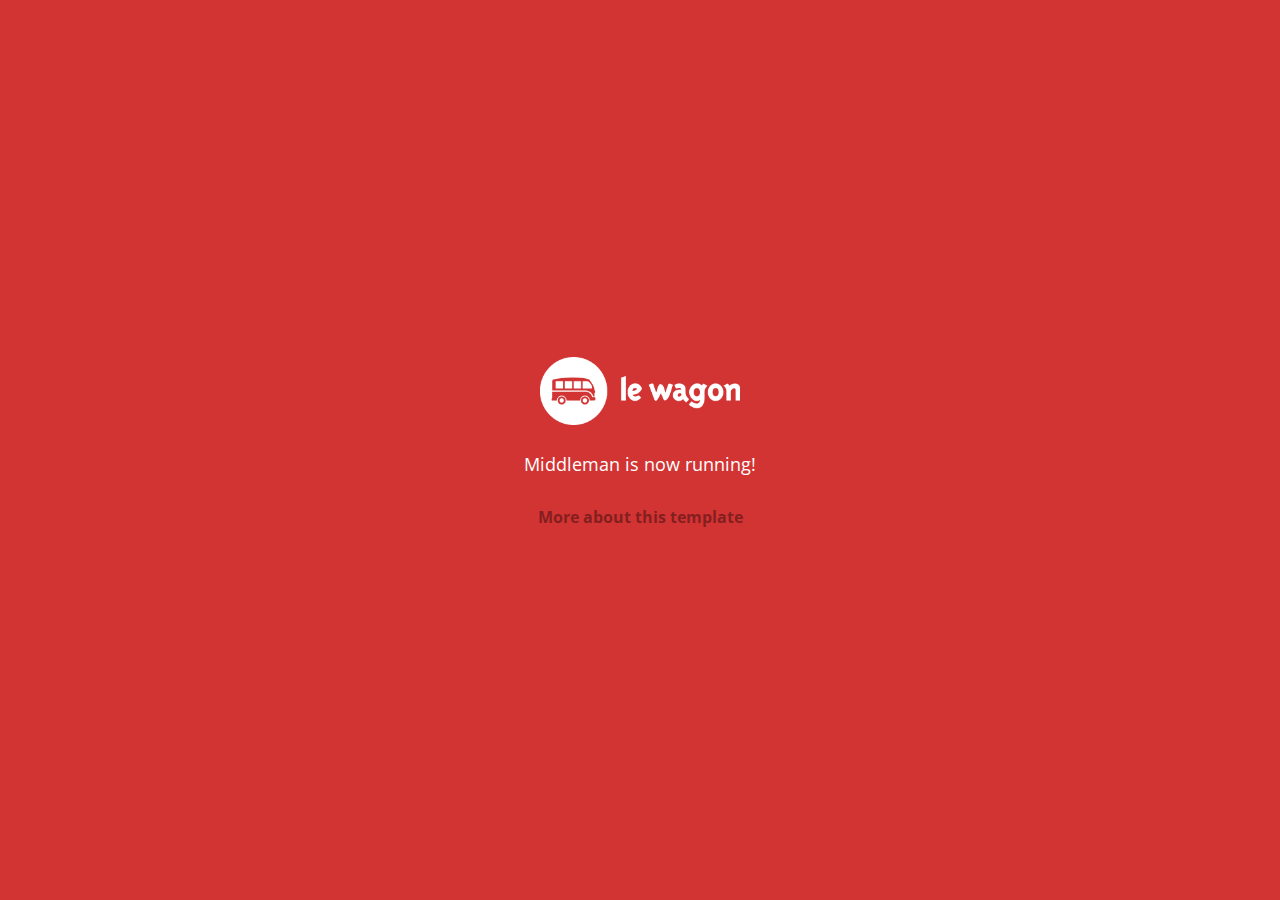
==== index.html @ eab51596 "Automated commit at 2018-10-26 03:16:15 UTC by middleman-deploy 2.0.0-alpha" ====
<!doctype html>
<html>
  <head>
    <meta charset="utf-8">
    <meta http-equiv="x-ua-compatible" content="ie=edge">
    <meta name="viewport"
          content="width=device-width, initial-scale=1, shrink-to-fit=no">
    <!-- Use the title from a page's frontmatter if it has one -->
    <title>Le Wagon - Middleman</title>
    <link href="stylesheets/application-2da639f4.css" rel="stylesheet" />
    <script src="javascripts/application-93de88c9.js"></script>
    <link href="images/favicon-f15af148.png" rel="icon" type="image/png" />
  </head>
  <body>
    <div id="home">
  <div class="home-content">
    <img src="images/logo-acc9c0ec.png" width="200" alt="Logo" />
    <p>
      Middleman is now running!
    </p>
    <p class="about">
      <a href="about.html">More about this template</a>
    </p>
  </div>
</div>

  </body>
</html>
---- stylesheets/application-2da639f4.css ----
@import url("https://fonts.googleapis.com/css?family=Open+Sans:400,300,700|Raleway:400,100,300,700,500");/*!
 * Bootstrap v3.3.7 (http://getbootstrap.com)
 * Copyright 2011-2016 Twitter, Inc.
 * Licensed under MIT (https://github.com/twbs/bootstrap/blob/master/LICENSE)
 *//*! normalize.css v3.0.3 | MIT License | github.com/necolas/normalize.css */html{font-family:sans-serif;-ms-text-size-adjust:100%;-webkit-text-size-adjust:100%}body{margin:0}article,aside,details,figcaption,figure,footer,header,hgroup,main,menu,nav,section,summary{display:block}audio,canvas,progress,video{display:inline-block;vertical-align:baseline}audio:not([controls]){display:none;height:0}[hidden],template{display:none}a{background-color:transparent}a:active,a:hover{outline:0}abbr[title]{border-bottom:1px dotted}b,strong{font-weight:bold}dfn{font-style:italic}h1{font-size:2em;margin:0.67em 0}mark{background:#ff0;color:#000}small{font-size:80%}sub,sup{font-size:75%;line-height:0;position:relative;vertical-align:baseline}sup{top:-0.5em}sub{bottom:-0.25em}img{border:0}svg:not(:root){overflow:hidden}figure{margin:1em 40px}hr{-webkit-box-sizing:content-box;box-sizing:content-box;height:0}pre{overflow:auto}code,kbd,pre,samp{font-family:monospace, monospace;font-size:1em}button,input,optgroup,select,textarea{color:inherit;font:inherit;margin:0}button{overflow:visible}button,select{text-transform:none}button,html input[type="button"],input[type="reset"],input[type="submit"]{-webkit-appearance:button;cursor:pointer}button[disabled],html input[disabled]{cursor:default}button::-moz-focus-inner,input::-moz-focus-inner{border:0;padding:0}input{line-height:normal}input[type="checkbox"],input[type="radio"]{-webkit-box-sizing:border-box;box-sizing:border-box;padding:0}input[type="number"]::-webkit-inner-spin-button,input[type="number"]::-webkit-outer-spin-button{height:auto}input[type="search"]{-webkit-appearance:textfield;-webkit-box-sizing:content-box;box-sizing:content-box}input[type="search"]::-webkit-search-cancel-button,input[type="search"]::-webkit-search-decoration{-webkit-appearance:none}fieldset{border:1px solid #c0c0c0;margin:0 2px;padding:0.35em 0.625em 0.75em}legend{border:0;padding:0}textarea{overflow:auto}optgroup{font-weight:bold}table{border-collapse:collapse;border-spacing:0}td,th{padding:0}/*! Source: https://github.com/h5bp/html5-boilerplate/blob/master/src/css/main.css */@media print{*,*:before,*:after{background:transparent !important;color:#000 !important;-webkit-box-shadow:none !important;box-shadow:none !important;text-shadow:none !important}a,a:visited{text-decoration:underline}a[href]:after{content:" (" attr(href) ")"}abbr[title]:after{content:" (" attr(title) ")"}a[href^="#"]:after,a[href^="javascript:"]:after{content:""}pre,blockquote{border:1px solid #999;page-break-inside:avoid}thead{display:table-header-group}tr,img{page-break-inside:avoid}img{max-width:100% !important}p,h2,h3{orphans:3;widows:3}h2,h3{page-break-after:avoid}.navbar{display:none}.btn>.caret,.dropup>.btn>.caret{border-top-color:#000 !important}.label{border:1px solid #000}.table{border-collapse:collapse !important}.table td,.table th{background-color:#fff !important}.table-bordered th,.table-bordered td{border:1px solid #ddd !important}}@font-face{font-family:'Glyphicons Halflings';src:url("../assets/bootstrap/glyphicons-halflings-regular-86b6f62b.eot");src:url("../assets/bootstrap/glyphicons-halflings-regular-86b6f62b.eot?#iefix") format("embedded-opentype"),url("../assets/bootstrap/glyphicons-halflings-regular-ca35b697.woff2") format("woff2"),url("../assets/bootstrap/glyphicons-halflings-regular-278e49a8.woff") format("woff"),url("../assets/bootstrap/glyphicons-halflings-regular-44bc1850.ttf") format("truetype"),url("../assets/bootstrap/glyphicons-halflings-regular-de51a849.svg#glyphicons_halflingsregular") format("svg")}.glyphicon{position:relative;top:1px;display:inline-block;font-family:'Glyphicons Halflings';font-style:normal;font-weight:normal;line-height:1;-webkit-font-smoothing:antialiased;-moz-osx-font-smoothing:grayscale}.glyphicon-asterisk:before{content:"\002a"}.glyphicon-plus:before{content:"\002b"}.glyphicon-euro:before,.glyphicon-eur:before{content:"\20ac"}.glyphicon-minus:before{content:"\2212"}.glyphicon-cloud:before{content:"\2601"}.glyphicon-envelope:before{content:"\2709"}.glyphicon-pencil:before{content:"\270f"}.glyphicon-glass:before{content:"\e001"}.glyphicon-music:before{content:"\e002"}.glyphicon-search:before{content:"\e003"}.glyphicon-heart:before{content:"\e005"}.glyphicon-star:before{content:"\e006"}.glyphicon-star-empty:before{content:"\e007"}.glyphicon-user:before{content:"\e008"}.glyphicon-film:before{content:"\e009"}.glyphicon-th-large:before{content:"\e010"}.glyphicon-th:before{content:"\e011"}.glyphicon-th-list:before{content:"\e012"}.glyphicon-ok:before{content:"\e013"}.glyphicon-remove:before{content:"\e014"}.glyphicon-zoom-in:before{content:"\e015"}.glyphicon-zoom-out:before{content:"\e016"}.glyphicon-off:before{content:"\e017"}.glyphicon-signal:before{content:"\e018"}.glyphicon-cog:before{content:"\e019"}.glyphicon-trash:before{content:"\e020"}.glyphicon-home:before{content:"\e021"}.glyphicon-file:before{content:"\e022"}.glyphicon-time:before{content:"\e023"}.glyphicon-road:before{content:"\e024"}.glyphicon-download-alt:before{content:"\e025"}.glyphicon-download:before{content:"\e026"}.glyphicon-upload:before{content:"\e027"}.glyphicon-inbox:before{content:"\e028"}.glyphicon-play-circle:before{content:"\e029"}.glyphicon-repeat:before{content:"\e030"}.glyphicon-refresh:before{content:"\e031"}.glyphicon-list-alt:before{content:"\e032"}.glyphicon-lock:before{content:"\e033"}.glyphicon-flag:before{content:"\e034"}.glyphicon-headphones:before{content:"\e035"}.glyphicon-volume-off:before{content:"\e036"}.glyphicon-volume-down:before{content:"\e037"}.glyphicon-volume-up:before{content:"\e038"}.glyphicon-qrcode:before{content:"\e039"}.glyphicon-barcode:before{content:"\e040"}.glyphicon-tag:before{content:"\e041"}.glyphicon-tags:before{content:"\e042"}.glyphicon-book:before{content:"\e043"}.glyphicon-bookmark:before{content:"\e044"}.glyphicon-print:before{content:"\e045"}.glyphicon-camera:before{content:"\e046"}.glyphicon-font:before{content:"\e047"}.glyphicon-bold:before{content:"\e048"}.glyphicon-italic:before{content:"\e049"}.glyphicon-text-height:before{content:"\e050"}.glyphicon-text-width:before{content:"\e051"}.glyphicon-align-left:before{content:"\e052"}.glyphicon-align-center:before{content:"\e053"}.glyphicon-align-right:before{content:"\e054"}.glyphicon-align-justify:before{content:"\e055"}.glyphicon-list:before{content:"\e056"}.glyphicon-indent-left:before{content:"\e057"}.glyphicon-indent-right:before{content:"\e058"}.glyphicon-facetime-video:before{content:"\e059"}.glyphicon-picture:before{content:"\e060"}.glyphicon-map-marker:before{content:"\e062"}.glyphicon-adjust:before{content:"\e063"}.glyphicon-tint:before{content:"\e064"}.glyphicon-edit:before{content:"\e065"}.glyphicon-share:before{content:"\e066"}.glyphicon-check:before{content:"\e067"}.glyphicon-move:before{content:"\e068"}.glyphicon-step-backward:before{content:"\e069"}.glyphicon-fast-backward:before{content:"\e070"}.glyphicon-backward:before{content:"\e071"}.glyphicon-play:before{content:"\e072"}.glyphicon-pause:before{content:"\e073"}.glyphicon-stop:before{content:"\e074"}.glyphicon-forward:before{content:"\e075"}.glyphicon-fast-forward:before{content:"\e076"}.glyphicon-step-forward:before{content:"\e077"}.glyphicon-eject:before{content:"\e078"}.glyphicon-chevron-left:before{content:"\e079"}.glyphicon-chevron-right:before{content:"\e080"}.glyphicon-plus-sign:before{content:"\e081"}.glyphicon-minus-sign:before{content:"\e082"}.glyphicon-remove-sign:before{content:"\e083"}.glyphicon-ok-sign:before{content:"\e084"}.glyphicon-question-sign:before{content:"\e085"}.glyphicon-info-sign:before{content:"\e086"}.glyphicon-screenshot:before{content:"\e087"}.glyphicon-remove-circle:before{content:"\e088"}.glyphicon-ok-circle:before{content:"\e089"}.glyphicon-ban-circle:before{content:"\e090"}.glyphicon-arrow-left:before{content:"\e091"}.glyphicon-arrow-right:before{content:"\e092"}.glyphicon-arrow-up:before{content:"\e093"}.glyphicon-arrow-down:before{content:"\e094"}.glyphicon-share-alt:before{content:"\e095"}.glyphicon-resize-full:before{content:"\e096"}.glyphicon-resize-small:before{content:"\e097"}.glyphicon-exclamation-sign:before{content:"\e101"}.glyphicon-gift:before{content:"\e102"}.glyphicon-leaf:before{content:"\e103"}.glyphicon-fire:before{content:"\e104"}.glyphicon-eye-open:before{content:"\e105"}.glyphicon-eye-close:before{content:"\e106"}.glyphicon-warning-sign:before{content:"\e107"}.glyphicon-plane:before{content:"\e108"}.glyphicon-calendar:before{content:"\e109"}.glyphicon-random:before{content:"\e110"}.glyphicon-comment:before{content:"\e111"}.glyphicon-magnet:before{content:"\e112"}.glyphicon-chevron-up:before{content:"\e113"}.glyphicon-chevron-down:before{content:"\e114"}.glyphicon-retweet:before{content:"\e115"}.glyphicon-shopping-cart:before{content:"\e116"}.glyphicon-folder-close:before{content:"\e117"}.glyphicon-folder-open:before{content:"\e118"}.glyphicon-resize-vertical:before{content:"\e119"}.glyphicon-resize-horizontal:before{content:"\e120"}.glyphicon-hdd:before{content:"\e121"}.glyphicon-bullhorn:before{content:"\e122"}.glyphicon-bell:before{content:"\e123"}.glyphicon-certificate:before{content:"\e124"}.glyphicon-thumbs-up:before{content:"\e125"}.glyphicon-thumbs-down:before{content:"\e126"}.glyphicon-hand-right:before{content:"\e127"}.glyphicon-hand-left:before{content:"\e128"}.glyphicon-hand-up:before{content:"\e129"}.glyphicon-hand-down:before{content:"\e130"}.glyphicon-circle-arrow-right:before{content:"\e131"}.glyphicon-circle-arrow-left:before{content:"\e132"}.glyphicon-circle-arrow-up:before{content:"\e133"}.glyphicon-circle-arrow-down:before{content:"\e134"}.glyphicon-globe:before{content:"\e135"}.glyphicon-wrench:before{content:"\e136"}.glyphicon-tasks:before{content:"\e137"}.glyphicon-filter:before{content:"\e138"}.glyphicon-briefcase:before{content:"\e139"}.glyphicon-fullscreen:before{content:"\e140"}.glyphicon-dashboard:before{content:"\e141"}.glyphicon-paperclip:before{content:"\e142"}.glyphicon-heart-empty:before{content:"\e143"}.glyphicon-link:before{content:"\e144"}.glyphicon-phone:before{content:"\e145"}.glyphicon-pushpin:before{content:"\e146"}.glyphicon-usd:before{content:"\e148"}.glyphicon-gbp:before{content:"\e149"}.glyphicon-sort:before{content:"\e150"}.glyphicon-sort-by-alphabet:before{content:"\e151"}.glyphicon-sort-by-alphabet-alt:before{content:"\e152"}.glyphicon-sort-by-order:before{content:"\e153"}.glyphicon-sort-by-order-alt:before{content:"\e154"}.glyphicon-sort-by-attributes:before{content:"\e155"}.glyphicon-sort-by-attributes-alt:before{content:"\e156"}.glyphicon-unchecked:before{content:"\e157"}.glyphicon-expand:before{content:"\e158"}.glyphicon-collapse-down:before{content:"\e159"}.glyphicon-collapse-up:before{content:"\e160"}.glyphicon-log-in:before{content:"\e161"}.glyphicon-flash:before{content:"\e162"}.glyphicon-log-out:before{content:"\e163"}.glyphicon-new-window:before{content:"\e164"}.glyphicon-record:before{content:"\e165"}.glyphicon-save:before{content:"\e166"}.glyphicon-open:before{content:"\e167"}.glyphicon-saved:before{content:"\e168"}.glyphicon-import:before{content:"\e169"}.glyphicon-export:before{content:"\e170"}.glyphicon-send:before{content:"\e171"}.glyphicon-floppy-disk:before{content:"\e172"}.glyphicon-floppy-saved:before{content:"\e173"}.glyphicon-floppy-remove:before{content:"\e174"}.glyphicon-floppy-save:before{content:"\e175"}.glyphicon-floppy-open:before{content:"\e176"}.glyphicon-credit-card:before{content:"\e177"}.glyphicon-transfer:before{content:"\e178"}.glyphicon-cutlery:before{content:"\e179"}.glyphicon-header:before{content:"\e180"}.glyphicon-compressed:before{content:"\e181"}.glyphicon-earphone:before{content:"\e182"}.glyphicon-phone-alt:before{content:"\e183"}.glyphicon-tower:before{content:"\e184"}.glyphicon-stats:before{content:"\e185"}.glyphicon-sd-video:before{content:"\e186"}.glyphicon-hd-video:before{content:"\e187"}.glyphicon-subtitles:before{content:"\e188"}.glyphicon-sound-stereo:before{content:"\e189"}.glyphicon-sound-dolby:before{content:"\e190"}.glyphicon-sound-5-1:before{content:"\e191"}.glyphicon-sound-6-1:before{content:"\e192"}.glyphicon-sound-7-1:before{content:"\e193"}.glyphicon-copyright-mark:before{content:"\e194"}.glyphicon-registration-mark:before{content:"\e195"}.glyphicon-cloud-download:before{content:"\e197"}.glyphicon-cloud-upload:before{content:"\e198"}.glyphicon-tree-conifer:before{content:"\e199"}.glyphicon-tree-deciduous:before{content:"\e200"}.glyphicon-cd:before{content:"\e201"}.glyphicon-save-file:before{content:"\e202"}.glyphicon-open-file:before{content:"\e203"}.glyphicon-level-up:before{content:"\e204"}.glyphicon-copy:before{content:"\e205"}.glyphicon-paste:before{content:"\e206"}.glyphicon-alert:before{content:"\e209"}.glyphicon-equalizer:before{content:"\e210"}.glyphicon-king:before{content:"\e211"}.glyphicon-queen:before{content:"\e212"}.glyphicon-pawn:before{content:"\e213"}.glyphicon-bishop:before{content:"\e214"}.glyphicon-knight:before{content:"\e215"}.glyphicon-baby-formula:before{content:"\e216"}.glyphicon-tent:before{content:"\26fa"}.glyphicon-blackboard:before{content:"\e218"}.glyphicon-bed:before{content:"\e219"}.glyphicon-apple:before{content:"\f8ff"}.glyphicon-erase:before{content:"\e221"}.glyphicon-hourglass:before{content:"\231b"}.glyphicon-lamp:before{content:"\e223"}.glyphicon-duplicate:before{content:"\e224"}.glyphicon-piggy-bank:before{content:"\e225"}.glyphicon-scissors:before{content:"\e226"}.glyphicon-bitcoin:before{content:"\e227"}.glyphicon-btc:before{content:"\e227"}.glyphicon-xbt:before{content:"\e227"}.glyphicon-yen:before{content:"\00a5"}.glyphicon-jpy:before{content:"\00a5"}.glyphicon-ruble:before{content:"\20bd"}.glyphicon-rub:before{content:"\20bd"}.glyphicon-scale:before{content:"\e230"}.glyphicon-ice-lolly:before{content:"\e231"}.glyphicon-ice-lolly-tasted:before{content:"\e232"}.glyphicon-education:before{content:"\e233"}.glyphicon-option-horizontal:before{content:"\e234"}.glyphicon-option-vertical:before{content:"\e235"}.glyphicon-menu-hamburger:before{content:"\e236"}.glyphicon-modal-window:before{content:"\e237"}.glyphicon-oil:before{content:"\e238"}.glyphicon-grain:before{content:"\e239"}.glyphicon-sunglasses:before{content:"\e240"}.glyphicon-text-size:before{content:"\e241"}.glyphicon-text-color:before{content:"\e242"}.glyphicon-text-background:before{content:"\e243"}.glyphicon-object-align-top:before{content:"\e244"}.glyphicon-object-align-bottom:before{content:"\e245"}.glyphicon-object-align-horizontal:before{content:"\e246"}.glyphicon-object-align-left:before{content:"\e247"}.glyphicon-object-align-vertical:before{content:"\e248"}.glyphicon-object-align-right:before{content:"\e249"}.glyphicon-triangle-right:before{content:"\e250"}.glyphicon-triangle-left:before{content:"\e251"}.glyphicon-triangle-bottom:before{content:"\e252"}.glyphicon-triangle-top:before{content:"\e253"}.glyphicon-console:before{content:"\e254"}.glyphicon-superscript:before{content:"\e255"}.glyphicon-subscript:before{content:"\e256"}.glyphicon-menu-left:before{content:"\e257"}.glyphicon-menu-right:before{content:"\e258"}.glyphicon-menu-down:before{content:"\e259"}.glyphicon-menu-up:before{content:"\e260"}*{-webkit-box-sizing:border-box;box-sizing:border-box}*:before,*:after{-webkit-box-sizing:border-box;box-sizing:border-box}html{font-size:10px;-webkit-tap-highlight-color:transparent}body{font-family:"Open Sans", "Helvetica", "sans-serif";font-size:18px;line-height:1.42857143;color:#333333;background-color:#F4F4F4}input,button,select,textarea{font-family:inherit;font-size:inherit;line-height:inherit}a{color:#469AE0;text-decoration:none}a:hover,a:focus{color:#1f74ba;text-decoration:underline}a:focus{outline:5px auto -webkit-focus-ring-color;outline-offset:-2px}figure{margin:0}img{vertical-align:middle}.img-responsive{display:block;max-width:100%;height:auto}.img-rounded{border-radius:2px}.img-thumbnail{padding:4px;line-height:1.42857143;background-color:#F4F4F4;border:1px solid #ddd;border-radius:2px;-webkit-transition:all 0.2s ease-in-out;transition:all 0.2s ease-in-out;display:inline-block;max-width:100%;height:auto}.img-circle{border-radius:50%}hr{margin-top:25px;margin-bottom:25px;border:0;border-top:1px solid #eeeeee}.sr-only{position:absolute;width:1px;height:1px;margin:-1px;padding:0;overflow:hidden;clip:rect(0, 0, 0, 0);border:0}.sr-only-focusable:active,.sr-only-focusable:focus{position:static;width:auto;height:auto;margin:0;overflow:visible;clip:auto}[role="button"]{cursor:pointer}h1,h2,h3,h4,h5,h6,.h1,.h2,.h3,.h4,.h5,.h6{font-family:"Raleway", "Helvetica", "sans-serif";font-weight:500;line-height:1.1;color:inherit}h1 small,h1 .small,h2 small,h2 .small,h3 small,h3 .small,h4 small,h4 .small,h5 small,h5 .small,h6 small,h6 .small,.h1 small,.h1 .small,.h2 small,.h2 .small,.h3 small,.h3 .small,.h4 small,.h4 .small,.h5 small,.h5 .small,.h6 small,.h6 .small{font-weight:normal;line-height:1;color:#777777}h1,.h1,h2,.h2,h3,.h3{margin-top:25px;margin-bottom:12.5px}h1 small,h1 .small,.h1 small,.h1 .small,h2 small,h2 .small,.h2 small,.h2 .small,h3 small,h3 .small,.h3 small,.h3 .small{font-size:65%}h4,.h4,h5,.h5,h6,.h6{margin-top:12.5px;margin-bottom:12.5px}h4 small,h4 .small,.h4 small,.h4 .small,h5 small,h5 .small,.h5 small,.h5 .small,h6 small,h6 .small,.h6 small,.h6 .small{font-size:75%}h1,.h1{font-size:46px}h2,.h2{font-size:38px}h3,.h3{font-size:31px}h4,.h4{font-size:23px}h5,.h5{font-size:18px}h6,.h6{font-size:16px}p{margin:0 0 12.5px}.lead{margin-bottom:25px;font-size:20px;font-weight:300;line-height:1.4}@media (min-width: 768px){.lead{font-size:27px}}small,.small{font-size:88%}mark,.mark{background-color:#fcf8e3;padding:.2em}.text-left{text-align:left}.text-right{text-align:right}.text-center{text-align:center}.text-justify{text-align:justify}.text-nowrap{white-space:nowrap}.text-lowercase{text-transform:lowercase}.text-uppercase,.initialism{text-transform:uppercase}.text-capitalize{text-transform:capitalize}.text-muted{color:#777777}.text-primary{color:#469AE0}a.text-primary:hover,a.text-primary:focus{color:#2381d0}.text-success{color:#3c763d}a.text-success:hover,a.text-success:focus{color:#2b542c}.text-info{color:#31708f}a.text-info:hover,a.text-info:focus{color:#245269}.text-warning{color:#8a6d3b}a.text-warning:hover,a.text-warning:focus{color:#66512c}.text-danger{color:#a94442}a.text-danger:hover,a.text-danger:focus{color:#843534}.bg-primary{color:#fff}.bg-primary{background-color:#469AE0}a.bg-primary:hover,a.bg-primary:focus{background-color:#2381d0}.bg-success{background-color:#dff0d8}a.bg-success:hover,a.bg-success:focus{background-color:#c1e2b3}.bg-info{background-color:#d9edf7}a.bg-info:hover,a.bg-info:focus{background-color:#afd9ee}.bg-warning{background-color:#fcf8e3}a.bg-warning:hover,a.bg-warning:focus{background-color:#f7ecb5}.bg-danger{background-color:#f2dede}a.bg-danger:hover,a.bg-danger:focus{background-color:#e4b9b9}.page-header{padding-bottom:11.5px;margin:50px 0 25px;border-bottom:1px solid #eeeeee}ul,ol{margin-top:0;margin-bottom:12.5px}ul ul,ul ol,ol ul,ol ol{margin-bottom:0}.list-unstyled{padding-left:0;list-style:none}.list-inline{padding-left:0;list-style:none;margin-left:-5px}.list-inline>li{display:inline-block;padding-left:5px;padding-right:5px}dl{margin-top:0;margin-bottom:25px}dt,dd{line-height:1.42857143}dt{font-weight:bold}dd{margin-left:0}.dl-horizontal dd:before,.dl-horizontal dd:after{content:" ";display:table}.dl-horizontal dd:after{clear:both}@media (min-width: 768px){.dl-horizontal dt{float:left;width:160px;clear:left;text-align:right;overflow:hidden;text-overflow:ellipsis;white-space:nowrap}.dl-horizontal dd{margin-left:180px}}abbr[title],abbr[data-original-title]{cursor:help;border-bottom:1px dotted #777777}.initialism{font-size:90%}blockquote{padding:12.5px 25px;margin:0 0 25px;font-size:22.5px;border-left:5px solid #eeeeee}blockquote p:last-child,blockquote ul:last-child,blockquote ol:last-child{margin-bottom:0}blockquote footer,blockquote small,blockquote .small{display:block;font-size:80%;line-height:1.42857143;color:#777777}blockquote footer:before,blockquote small:before,blockquote .small:before{content:'\2014 \00A0'}.blockquote-reverse,blockquote.pull-right{padding-right:15px;padding-left:0;border-right:5px solid #eeeeee;border-left:0;text-align:right}.blockquote-reverse footer:before,.blockquote-reverse small:before,.blockquote-reverse .small:before,blockquote.pull-right footer:before,blockquote.pull-right small:before,blockquote.pull-right .small:before{content:''}.blockquote-reverse footer:after,.blockquote-reverse small:after,.blockquote-reverse .small:after,blockquote.pull-right footer:after,blockquote.pull-right small:after,blockquote.pull-right .small:after{content:'\00A0 \2014'}address{margin-bottom:25px;font-style:normal;line-height:1.42857143}code,kbd,pre,samp{font-family:Menlo, Monaco, Consolas, "Courier New", monospace}code{padding:2px 4px;font-size:90%;color:#c7254e;background-color:#f9f2f4;border-radius:2px}kbd{padding:2px 4px;font-size:90%;color:#fff;background-color:#333;border-radius:2px;-webkit-box-shadow:inset 0 -1px 0 rgba(0,0,0,0.25);box-shadow:inset 0 -1px 0 rgba(0,0,0,0.25)}kbd kbd{padding:0;font-size:100%;font-weight:bold;-webkit-box-shadow:none;box-shadow:none}pre{display:block;padding:12px;margin:0 0 12.5px;font-size:17px;line-height:1.42857143;word-break:break-all;word-wrap:break-word;color:#333333;background-color:#f5f5f5;border:1px solid #ccc;border-radius:2px}pre code{padding:0;font-size:inherit;color:inherit;white-space:pre-wrap;background-color:transparent;border-radius:0}.pre-scrollable{max-height:340px;overflow-y:scroll}.container{margin-right:auto;margin-left:auto;padding-left:15px;padding-right:15px}.container:before,.container:after{content:" ";display:table}.container:after{clear:both}@media (min-width: 768px){.container{width:750px}}@media (min-width: 992px){.container{width:970px}}@media (min-width: 1200px){.container{width:1170px}}.container-fluid{margin-right:auto;margin-left:auto;padding-left:15px;padding-right:15px}.container-fluid:before,.container-fluid:after{content:" ";display:table}.container-fluid:after{clear:both}.row{margin-left:-15px;margin-right:-15px}.row:before,.row:after{content:" ";display:table}.row:after{clear:both}.col-xs-1,.col-sm-1,.col-md-1,.col-lg-1,.col-xs-2,.col-sm-2,.col-md-2,.col-lg-2,.col-xs-3,.col-sm-3,.col-md-3,.col-lg-3,.col-xs-4,.col-sm-4,.col-md-4,.col-lg-4,.col-xs-5,.col-sm-5,.col-md-5,.col-lg-5,.col-xs-6,.col-sm-6,.col-md-6,.col-lg-6,.col-xs-7,.col-sm-7,.col-md-7,.col-lg-7,.col-xs-8,.col-sm-8,.col-md-8,.col-lg-8,.col-xs-9,.col-sm-9,.col-md-9,.col-lg-9,.col-xs-10,.col-sm-10,.col-md-10,.col-lg-10,.col-xs-11,.col-sm-11,.col-md-11,.col-lg-11,.col-xs-12,.col-sm-12,.col-md-12,.col-lg-12{position:relative;min-height:1px;padding-left:15px;padding-right:15px}.col-xs-1,.col-xs-2,.col-xs-3,.col-xs-4,.col-xs-5,.col-xs-6,.col-xs-7,.col-xs-8,.col-xs-9,.col-xs-10,.col-xs-11,.col-xs-12{float:left}.col-xs-1{width:8.33333333%}.col-xs-2{width:16.66666667%}.col-xs-3{width:25%}.col-xs-4{width:33.33333333%}.col-xs-5{width:41.66666667%}.col-xs-6{width:50%}.col-xs-7{width:58.33333333%}.col-xs-8{width:66.66666667%}.col-xs-9{width:75%}.col-xs-10{width:83.33333333%}.col-xs-11{width:91.66666667%}.col-xs-12{width:100%}.col-xs-pull-0{right:auto}.col-xs-pull-1{right:8.33333333%}.col-xs-pull-2{right:16.66666667%}.col-xs-pull-3{right:25%}.col-xs-pull-4{right:33.33333333%}.col-xs-pull-5{right:41.66666667%}.col-xs-pull-6{right:50%}.col-xs-pull-7{right:58.33333333%}.col-xs-pull-8{right:66.66666667%}.col-xs-pull-9{right:75%}.col-xs-pull-10{right:83.33333333%}.col-xs-pull-11{right:91.66666667%}.col-xs-pull-12{right:100%}.col-xs-push-0{left:auto}.col-xs-push-1{left:8.33333333%}.col-xs-push-2{left:16.66666667%}.col-xs-push-3{left:25%}.col-xs-push-4{left:33.33333333%}.col-xs-push-5{left:41.66666667%}.col-xs-push-6{left:50%}.col-xs-push-7{left:58.33333333%}.col-xs-push-8{left:66.66666667%}.col-xs-push-9{left:75%}.col-xs-push-10{left:83.33333333%}.col-xs-push-11{left:91.66666667%}.col-xs-push-12{left:100%}.col-xs-offset-0{margin-left:0%}.col-xs-offset-1{margin-left:8.33333333%}.col-xs-offset-2{margin-left:16.66666667%}.col-xs-offset-3{margin-left:25%}.col-xs-offset-4{margin-left:33.33333333%}.col-xs-offset-5{margin-left:41.66666667%}.col-xs-offset-6{margin-left:50%}.col-xs-offset-7{margin-left:58.33333333%}.col-xs-offset-8{margin-left:66.66666667%}.col-xs-offset-9{margin-left:75%}.col-xs-offset-10{margin-left:83.33333333%}.col-xs-offset-11{margin-left:91.66666667%}.col-xs-offset-12{margin-left:100%}@media (min-width: 768px){.col-sm-1,.col-sm-2,.col-sm-3,.col-sm-4,.col-sm-5,.col-sm-6,.col-sm-7,.col-sm-8,.col-sm-9,.col-sm-10,.col-sm-11,.col-sm-12{float:left}.col-sm-1{width:8.33333333%}.col-sm-2{width:16.66666667%}.col-sm-3{width:25%}.col-sm-4{width:33.33333333%}.col-sm-5{width:41.66666667%}.col-sm-6{width:50%}.col-sm-7{width:58.33333333%}.col-sm-8{width:66.66666667%}.col-sm-9{width:75%}.col-sm-10{width:83.33333333%}.col-sm-11{width:91.66666667%}.col-sm-12{width:100%}.col-sm-pull-0{right:auto}.col-sm-pull-1{right:8.33333333%}.col-sm-pull-2{right:16.66666667%}.col-sm-pull-3{right:25%}.col-sm-pull-4{right:33.33333333%}.col-sm-pull-5{right:41.66666667%}.col-sm-pull-6{right:50%}.col-sm-pull-7{right:58.33333333%}.col-sm-pull-8{right:66.66666667%}.col-sm-pull-9{right:75%}.col-sm-pull-10{right:83.33333333%}.col-sm-pull-11{right:91.66666667%}.col-sm-pull-12{right:100%}.col-sm-push-0{left:auto}.col-sm-push-1{left:8.33333333%}.col-sm-push-2{left:16.66666667%}.col-sm-push-3{left:25%}.col-sm-push-4{left:33.33333333%}.col-sm-push-5{left:41.66666667%}.col-sm-push-6{left:50%}.col-sm-push-7{left:58.33333333%}.col-sm-push-8{left:66.66666667%}.col-sm-push-9{left:75%}.col-sm-push-10{left:83.33333333%}.col-sm-push-11{left:91.66666667%}.col-sm-push-12{left:100%}.col-sm-offset-0{margin-left:0%}.col-sm-offset-1{margin-left:8.33333333%}.col-sm-offset-2{margin-left:16.66666667%}.col-sm-offset-3{margin-left:25%}.col-sm-offset-4{margin-left:33.33333333%}.col-sm-offset-5{margin-left:41.66666667%}.col-sm-offset-6{margin-left:50%}.col-sm-offset-7{margin-left:58.33333333%}.col-sm-offset-8{margin-left:66.66666667%}.col-sm-offset-9{margin-left:75%}.col-sm-offset-10{margin-left:83.33333333%}.col-sm-offset-11{margin-left:91.66666667%}.col-sm-offset-12{margin-left:100%}}@media (min-width: 992px){.col-md-1,.col-md-2,.col-md-3,.col-md-4,.col-md-5,.col-md-6,.col-md-7,.col-md-8,.col-md-9,.col-md-10,.col-md-11,.col-md-12{float:left}.col-md-1{width:8.33333333%}.col-md-2{width:16.66666667%}.col-md-3{width:25%}.col-md-4{width:33.33333333%}.col-md-5{width:41.66666667%}.col-md-6{width:50%}.col-md-7{width:58.33333333%}.col-md-8{width:66.66666667%}.col-md-9{width:75%}.col-md-10{width:83.33333333%}.col-md-11{width:91.66666667%}.col-md-12{width:100%}.col-md-pull-0{right:auto}.col-md-pull-1{right:8.33333333%}.col-md-pull-2{right:16.66666667%}.col-md-pull-3{right:25%}.col-md-pull-4{right:33.33333333%}.col-md-pull-5{right:41.66666667%}.col-md-pull-6{right:50%}.col-md-pull-7{right:58.33333333%}.col-md-pull-8{right:66.66666667%}.col-md-pull-9{right:75%}.col-md-pull-10{right:83.33333333%}.col-md-pull-11{right:91.66666667%}.col-md-pull-12{right:100%}.col-md-push-0{left:auto}.col-md-push-1{left:8.33333333%}.col-md-push-2{left:16.66666667%}.col-md-push-3{left:25%}.col-md-push-4{left:33.33333333%}.col-md-push-5{left:41.66666667%}.col-md-push-6{left:50%}.col-md-push-7{left:58.33333333%}.col-md-push-8{left:66.66666667%}.col-md-push-9{left:75%}.col-md-push-10{left:83.33333333%}.col-md-push-11{left:91.66666667%}.col-md-push-12{left:100%}.col-md-offset-0{margin-left:0%}.col-md-offset-1{margin-left:8.33333333%}.col-md-offset-2{margin-left:16.66666667%}.col-md-offset-3{margin-left:25%}.col-md-offset-4{margin-left:33.33333333%}.col-md-offset-5{margin-left:41.66666667%}.col-md-offset-6{margin-left:50%}.col-md-offset-7{margin-left:58.33333333%}.col-md-offset-8{margin-left:66.66666667%}.col-md-offset-9{margin-left:75%}.col-md-offset-10{margin-left:83.33333333%}.col-md-offset-11{margin-left:91.66666667%}.col-md-offset-12{margin-left:100%}}@media (min-width: 1200px){.col-lg-1,.col-lg-2,.col-lg-3,.col-lg-4,.col-lg-5,.col-lg-6,.col-lg-7,.col-lg-8,.col-lg-9,.col-lg-10,.col-lg-11,.col-lg-12{float:left}.col-lg-1{width:8.33333333%}.col-lg-2{width:16.66666667%}.col-lg-3{width:25%}.col-lg-4{width:33.33333333%}.col-lg-5{width:41.66666667%}.col-lg-6{width:50%}.col-lg-7{width:58.33333333%}.col-lg-8{width:66.66666667%}.col-lg-9{width:75%}.col-lg-10{width:83.33333333%}.col-lg-11{width:91.66666667%}.col-lg-12{width:100%}.col-lg-pull-0{right:auto}.col-lg-pull-1{right:8.33333333%}.col-lg-pull-2{right:16.66666667%}.col-lg-pull-3{right:25%}.col-lg-pull-4{right:33.33333333%}.col-lg-pull-5{right:41.66666667%}.col-lg-pull-6{right:50%}.col-lg-pull-7{right:58.33333333%}.col-lg-pull-8{right:66.66666667%}.col-lg-pull-9{right:75%}.col-lg-pull-10{right:83.33333333%}.col-lg-pull-11{right:91.66666667%}.col-lg-pull-12{right:100%}.col-lg-push-0{left:auto}.col-lg-push-1{left:8.33333333%}.col-lg-push-2{left:16.66666667%}.col-lg-push-3{left:25%}.col-lg-push-4{left:33.33333333%}.col-lg-push-5{left:41.66666667%}.col-lg-push-6{left:50%}.col-lg-push-7{left:58.33333333%}.col-lg-push-8{left:66.66666667%}.col-lg-push-9{left:75%}.col-lg-push-10{left:83.33333333%}.col-lg-push-11{left:91.66666667%}.col-lg-push-12{left:100%}.col-lg-offset-0{margin-left:0%}.col-lg-offset-1{margin-left:8.33333333%}.col-lg-offset-2{margin-left:16.66666667%}.col-lg-offset-3{margin-left:25%}.col-lg-offset-4{margin-left:33.33333333%}.col-lg-offset-5{margin-left:41.66666667%}.col-lg-offset-6{margin-left:50%}.col-lg-offset-7{margin-left:58.33333333%}.col-lg-offset-8{margin-left:66.66666667%}.col-lg-offset-9{margin-left:75%}.col-lg-offset-10{margin-left:83.33333333%}.col-lg-offset-11{margin-left:91.66666667%}.col-lg-offset-12{margin-left:100%}}table{background-color:transparent}caption{padding-top:8px;padding-bottom:8px;color:#777777;text-align:left}th{text-align:left}.table{width:100%;max-width:100%;margin-bottom:25px}.table>thead>tr>th,.table>thead>tr>td,.table>tbody>tr>th,.table>tbody>tr>td,.table>tfoot>tr>th,.table>tfoot>tr>td{padding:8px;line-height:1.42857143;vertical-align:top;border-top:1px solid #ddd}.table>thead>tr>th{vertical-align:bottom;border-bottom:2px solid #ddd}.table>caption+thead>tr:first-child>th,.table>caption+thead>tr:first-child>td,.table>colgroup+thead>tr:first-child>th,.table>colgroup+thead>tr:first-child>td,.table>thead:first-child>tr:first-child>th,.table>thead:first-child>tr:first-child>td{border-top:0}.table>tbody+tbody{border-top:2px solid #ddd}.table .table{background-color:#F4F4F4}.table-condensed>thead>tr>th,.table-condensed>thead>tr>td,.table-condensed>tbody>tr>th,.table-condensed>tbody>tr>td,.table-condensed>tfoot>tr>th,.table-condensed>tfoot>tr>td{padding:5px}.table-bordered{border:1px solid #ddd}.table-bordered>thead>tr>th,.table-bordered>thead>tr>td,.table-bordered>tbody>tr>th,.table-bordered>tbody>tr>td,.table-bordered>tfoot>tr>th,.table-bordered>tfoot>tr>td{border:1px solid #ddd}.table-bordered>thead>tr>th,.table-bordered>thead>tr>td{border-bottom-width:2px}.table-striped>tbody>tr:nth-of-type(odd){background-color:#f9f9f9}.table-hover>tbody>tr:hover{background-color:#f5f5f5}table col[class*="col-"]{position:static;float:none;display:table-column}table td[class*="col-"],table th[class*="col-"]{position:static;float:none;display:table-cell}.table>thead>tr>td.active,.table>thead>tr>th.active,.table>thead>tr.active>td,.table>thead>tr.active>th,.table>tbody>tr>td.active,.table>tbody>tr>th.active,.table>tbody>tr.active>td,.table>tbody>tr.active>th,.table>tfoot>tr>td.active,.table>tfoot>tr>th.active,.table>tfoot>tr.active>td,.table>tfoot>tr.active>th{background-color:#f5f5f5}.table-hover>tbody>tr>td.active:hover,.table-hover>tbody>tr>th.active:hover,.table-hover>tbody>tr.active:hover>td,.table-hover>tbody>tr:hover>.active,.table-hover>tbody>tr.active:hover>th{background-color:#e8e8e8}.table>thead>tr>td.success,.table>thead>tr>th.success,.table>thead>tr.success>td,.table>thead>tr.success>th,.table>tbody>tr>td.success,.table>tbody>tr>th.success,.table>tbody>tr.success>td,.table>tbody>tr.success>th,.table>tfoot>tr>td.success,.table>tfoot>tr>th.success,.table>tfoot>tr.success>td,.table>tfoot>tr.success>th{background-color:#dff0d8}.table-hover>tbody>tr>td.success:hover,.table-hover>tbody>tr>th.success:hover,.table-hover>tbody>tr.success:hover>td,.table-hover>tbody>tr:hover>.success,.table-hover>tbody>tr.success:hover>th{background-color:#d0e9c6}.table>thead>tr>td.info,.table>thead>tr>th.info,.table>thead>tr.info>td,.table>thead>tr.info>th,.table>tbody>tr>td.info,.table>tbody>tr>th.info,.table>tbody>tr.info>td,.table>tbody>tr.info>th,.table>tfoot>tr>td.info,.table>tfoot>tr>th.info,.table>tfoot>tr.info>td,.table>tfoot>tr.info>th{background-color:#d9edf7}.table-hover>tbody>tr>td.info:hover,.table-hover>tbody>tr>th.info:hover,.table-hover>tbody>tr.info:hover>td,.table-hover>tbody>tr:hover>.info,.table-hover>tbody>tr.info:hover>th{background-color:#c4e3f3}.table>thead>tr>td.warning,.table>thead>tr>th.warning,.table>thead>tr.warning>td,.table>thead>tr.warning>th,.table>tbody>tr>td.warning,.table>tbody>tr>th.warning,.table>tbody>tr.warning>td,.table>tbody>tr.warning>th,.table>tfoot>tr>td.warning,.table>tfoot>tr>th.warning,.table>tfoot>tr.warning>td,.table>tfoot>tr.warning>th{background-color:#fcf8e3}.table-hover>tbody>tr>td.warning:hover,.table-hover>tbody>tr>th.warning:hover,.table-hover>tbody>tr.warning:hover>td,.table-hover>tbody>tr:hover>.warning,.table-hover>tbody>tr.warning:hover>th{background-color:#faf2cc}.table>thead>tr>td.danger,.table>thead>tr>th.danger,.table>thead>tr.danger>td,.table>thead>tr.danger>th,.table>tbody>tr>td.danger,.table>tbody>tr>th.danger,.table>tbody>tr.danger>td,.table>tbody>tr.danger>th,.table>tfoot>tr>td.danger,.table>tfoot>tr>th.danger,.table>tfoot>tr.danger>td,.table>tfoot>tr.danger>th{background-color:#f2dede}.table-hover>tbody>tr>td.danger:hover,.table-hover>tbody>tr>th.danger:hover,.table-hover>tbody>tr.danger:hover>td,.table-hover>tbody>tr:hover>.danger,.table-hover>tbody>tr.danger:hover>th{background-color:#ebcccc}.table-responsive{overflow-x:auto;min-height:0.01%}@media screen and (max-width: 767px){.table-responsive{width:100%;margin-bottom:18.75px;overflow-y:hidden;-ms-overflow-style:-ms-autohiding-scrollbar;border:1px solid #ddd}.table-responsive>.table{margin-bottom:0}.table-responsive>.table>thead>tr>th,.table-responsive>.table>thead>tr>td,.table-responsive>.table>tbody>tr>th,.table-responsive>.table>tbody>tr>td,.table-responsive>.table>tfoot>tr>th,.table-responsive>.table>tfoot>tr>td{white-space:nowrap}.table-responsive>.table-bordered{border:0}.table-responsive>.table-bordered>thead>tr>th:first-child,.table-responsive>.table-bordered>thead>tr>td:first-child,.table-responsive>.table-bordered>tbody>tr>th:first-child,.table-responsive>.table-bordered>tbody>tr>td:first-child,.table-responsive>.table-bordered>tfoot>tr>th:first-child,.table-responsive>.table-bordered>tfoot>tr>td:first-child{border-left:0}.table-responsive>.table-bordered>thead>tr>th:last-child,.table-responsive>.table-bordered>thead>tr>td:last-child,.table-responsive>.table-bordered>tbody>tr>th:last-child,.table-responsive>.table-bordered>tbody>tr>td:last-child,.table-responsive>.table-bordered>tfoot>tr>th:last-child,.table-responsive>.table-bordered>tfoot>tr>td:last-child{border-right:0}.table-responsive>.table-bordered>tbody>tr:last-child>th,.table-responsive>.table-bordered>tbody>tr:last-child>td,.table-responsive>.table-bordered>tfoot>tr:last-child>th,.table-responsive>.table-bordered>tfoot>tr:last-child>td{border-bottom:0}}fieldset{padding:0;margin:0;border:0;min-width:0}legend{display:block;width:100%;padding:0;margin-bottom:25px;font-size:27px;line-height:inherit;color:#333333;border:0;border-bottom:1px solid #e5e5e5}label{display:inline-block;max-width:100%;margin-bottom:5px;font-weight:bold}input[type="search"]{-webkit-box-sizing:border-box;box-sizing:border-box}input[type="radio"],input[type="checkbox"]{margin:4px 0 0;margin-top:1px \9;line-height:normal}input[type="file"]{display:block}input[type="range"]{display:block;width:100%}select[multiple],select[size]{height:auto}input[type="file"]:focus,input[type="radio"]:focus,input[type="checkbox"]:focus{outline:5px auto -webkit-focus-ring-color;outline-offset:-2px}output{display:block;padding-top:7px;font-size:18px;line-height:1.42857143;color:#000000}.form-control{display:block;width:100%;height:39px;padding:6px 12px;font-size:18px;line-height:1.42857143;color:#000000;background-color:#fff;background-image:none;border:1px solid #ccc;border-radius:2px;-webkit-box-shadow:inset 0 1px 1px rgba(0,0,0,0.075);box-shadow:inset 0 1px 1px rgba(0,0,0,0.075);-webkit-transition:border-color ease-in-out 0.15s, box-shadow ease-in-out 0.15s;-webkit-transition:border-color ease-in-out 0.15s, -webkit-box-shadow ease-in-out 0.15s;transition:border-color ease-in-out 0.15s, -webkit-box-shadow ease-in-out 0.15s;transition:border-color ease-in-out 0.15s, box-shadow ease-in-out 0.15s;transition:border-color ease-in-out 0.15s, box-shadow ease-in-out 0.15s, -webkit-box-shadow ease-in-out 0.15s}.form-control:focus{border-color:#66afe9;outline:0;-webkit-box-shadow:inset 0 1px 1px rgba(0,0,0,0.075),0 0 8px rgba(102,175,233,0.6);box-shadow:inset 0 1px 1px rgba(0,0,0,0.075),0 0 8px rgba(102,175,233,0.6)}.form-control::-moz-placeholder{color:#999;opacity:1}.form-control:-ms-input-placeholder{color:#999}.form-control::-webkit-input-placeholder{color:#999}.form-control::-ms-expand{border:0;background-color:transparent}.form-control[disabled],.form-control[readonly],fieldset[disabled] .form-control{background-color:#eeeeee;opacity:1}.form-control[disabled],fieldset[disabled] .form-control{cursor:not-allowed}textarea.form-control{height:auto}input[type="search"]{-webkit-appearance:none}@media screen and (-webkit-min-device-pixel-ratio: 0){input[type="date"].form-control,input[type="time"].form-control,input[type="datetime-local"].form-control,input[type="month"].form-control{line-height:39px}input[type="date"].input-sm,.input-group-sm>input[type="date"].form-control,.input-group-sm>input[type="date"].input-group-addon,.input-group-sm>.input-group-btn>input[type="date"].btn,.input-group-sm input[type="date"],input[type="time"].input-sm,.input-group-sm>input[type="time"].form-control,.input-group-sm>input[type="time"].input-group-addon,.input-group-sm>.input-group-btn>input[type="time"].btn,.input-group-sm input[type="time"],input[type="datetime-local"].input-sm,.input-group-sm>input[type="datetime-local"].form-control,.input-group-sm>input[type="datetime-local"].input-group-addon,.input-group-sm>.input-group-btn>input[type="datetime-local"].btn,.input-group-sm input[type="datetime-local"],input[type="month"].input-sm,.input-group-sm>input[type="month"].form-control,.input-group-sm>input[type="month"].input-group-addon,.input-group-sm>.input-group-btn>input[type="month"].btn,.input-group-sm input[type="month"]{line-height:36px}input[type="date"].input-lg,.input-group-lg>input[type="date"].form-control,.input-group-lg>input[type="date"].input-group-addon,.input-group-lg>.input-group-btn>input[type="date"].btn,.input-group-lg input[type="date"],input[type="time"].input-lg,.input-group-lg>input[type="time"].form-control,.input-group-lg>input[type="time"].input-group-addon,.input-group-lg>.input-group-btn>input[type="time"].btn,.input-group-lg input[type="time"],input[type="datetime-local"].input-lg,.input-group-lg>input[type="datetime-local"].form-control,.input-group-lg>input[type="datetime-local"].input-group-addon,.input-group-lg>.input-group-btn>input[type="datetime-local"].btn,.input-group-lg input[type="datetime-local"],input[type="month"].input-lg,.input-group-lg>input[type="month"].form-control,.input-group-lg>input[type="month"].input-group-addon,.input-group-lg>.input-group-btn>input[type="month"].btn,.input-group-lg input[type="month"]{line-height:53px}}.form-group{margin-bottom:15px}.radio,.checkbox{position:relative;display:block;margin-top:10px;margin-bottom:10px}.radio label,.checkbox label{min-height:25px;padding-left:20px;margin-bottom:0;font-weight:normal;cursor:pointer}.radio input[type="radio"],.radio-inline input[type="radio"],.checkbox input[type="checkbox"],.checkbox-inline input[type="checkbox"]{position:absolute;margin-left:-20px;margin-top:4px \9}.radio+.radio,.checkbox+.checkbox{margin-top:-5px}.radio-inline,.checkbox-inline{position:relative;display:inline-block;padding-left:20px;margin-bottom:0;vertical-align:middle;font-weight:normal;cursor:pointer}.radio-inline+.radio-inline,.checkbox-inline+.checkbox-inline{margin-top:0;margin-left:10px}input[type="radio"][disabled],input[type="radio"].disabled,fieldset[disabled] input[type="radio"],input[type="checkbox"][disabled],input[type="checkbox"].disabled,fieldset[disabled] input[type="checkbox"]{cursor:not-allowed}.radio-inline.disabled,fieldset[disabled] .radio-inline,.checkbox-inline.disabled,fieldset[disabled] .checkbox-inline{cursor:not-allowed}.radio.disabled label,fieldset[disabled] .radio label,.checkbox.disabled label,fieldset[disabled] .checkbox label{cursor:not-allowed}.form-control-static{padding-top:7px;padding-bottom:7px;margin-bottom:0;min-height:43px}.form-control-static.input-lg,.input-group-lg>.form-control-static.form-control,.input-group-lg>.form-control-static.input-group-addon,.input-group-lg>.input-group-btn>.form-control-static.btn,.form-control-static.input-sm,.input-group-sm>.form-control-static.form-control,.input-group-sm>.form-control-static.input-group-addon,.input-group-sm>.input-group-btn>.form-control-static.btn{padding-left:0;padding-right:0}.input-sm,.input-group-sm>.form-control,.input-group-sm>.input-group-addon,.input-group-sm>.input-group-btn>.btn{height:36px;padding:5px 10px;font-size:16px;line-height:1.5;border-radius:2px}select.input-sm,.input-group-sm>select.form-control,.input-group-sm>select.input-group-addon,.input-group-sm>.input-group-btn>select.btn{height:36px;line-height:36px}textarea.input-sm,.input-group-sm>textarea.form-control,.input-group-sm>textarea.input-group-addon,.input-group-sm>.input-group-btn>textarea.btn,select[multiple].input-sm,.input-group-sm>select[multiple].form-control,.input-group-sm>select[multiple].input-group-addon,.input-group-sm>.input-group-btn>select[multiple].btn{height:auto}.form-group-sm .form-control{height:36px;padding:5px 10px;font-size:16px;line-height:1.5;border-radius:2px}.form-group-sm select.form-control{height:36px;line-height:36px}.form-group-sm textarea.form-control,.form-group-sm select[multiple].form-control{height:auto}.form-group-sm .form-control-static{height:36px;min-height:41px;padding:6px 10px;font-size:16px;line-height:1.5}.input-lg,.input-group-lg>.form-control,.input-group-lg>.input-group-addon,.input-group-lg>.input-group-btn>.btn{height:53px;padding:10px 16px;font-size:23px;line-height:1.3333333;border-radius:2px}select.input-lg,.input-group-lg>select.form-control,.input-group-lg>select.input-group-addon,.input-group-lg>.input-group-btn>select.btn{height:53px;line-height:53px}textarea.input-lg,.input-group-lg>textarea.form-control,.input-group-lg>textarea.input-group-addon,.input-group-lg>.input-group-btn>textarea.btn,select[multiple].input-lg,.input-group-lg>select[multiple].form-control,.input-group-lg>select[multiple].input-group-addon,.input-group-lg>.input-group-btn>select[multiple].btn{height:auto}.form-group-lg .form-control{height:53px;padding:10px 16px;font-size:23px;line-height:1.3333333;border-radius:2px}.form-group-lg select.form-control{height:53px;line-height:53px}.form-group-lg textarea.form-control,.form-group-lg select[multiple].form-control{height:auto}.form-group-lg .form-control-static{height:53px;min-height:48px;padding:11px 16px;font-size:23px;line-height:1.3333333}.has-feedback{position:relative}.has-feedback .form-control{padding-right:48.75px}.form-control-feedback{position:absolute;top:0;right:0;z-index:2;display:block;width:39px;height:39px;line-height:39px;text-align:center;pointer-events:none}.input-lg+.form-control-feedback,.input-group-lg>.form-control+.form-control-feedback,.input-group-lg>.input-group-addon+.form-control-feedback,.input-group-lg>.input-group-btn>.btn+.form-control-feedback,.input-group-lg+.form-control-feedback,.form-group-lg .form-control+.form-control-feedback{width:53px;height:53px;line-height:53px}.input-sm+.form-control-feedback,.input-group-sm>.form-control+.form-control-feedback,.input-group-sm>.input-group-addon+.form-control-feedback,.input-group-sm>.input-group-btn>.btn+.form-control-feedback,.input-group-sm+.form-control-feedback,.form-group-sm .form-control+.form-control-feedback{width:36px;height:36px;line-height:36px}.has-success .help-block,.has-success .control-label,.has-success .radio,.has-success .checkbox,.has-success .radio-inline,.has-success .checkbox-inline,.has-success.radio label,.has-success.checkbox label,.has-success.radio-inline label,.has-success.checkbox-inline label{color:#3c763d}.has-success .form-control{border-color:#3c763d;-webkit-box-shadow:inset 0 1px 1px rgba(0,0,0,0.075);box-shadow:inset 0 1px 1px rgba(0,0,0,0.075)}.has-success .form-control:focus{border-color:#2b542c;-webkit-box-shadow:inset 0 1px 1px rgba(0,0,0,0.075),0 0 6px #67b168;box-shadow:inset 0 1px 1px rgba(0,0,0,0.075),0 0 6px #67b168}.has-success .input-group-addon{color:#3c763d;border-color:#3c763d;background-color:#dff0d8}.has-success .form-control-feedback{color:#3c763d}.has-warning .help-block,.has-warning .control-label,.has-warning .radio,.has-warning .checkbox,.has-warning .radio-inline,.has-warning .checkbox-inline,.has-warning.radio label,.has-warning.checkbox label,.has-warning.radio-inline label,.has-warning.checkbox-inline label{color:#8a6d3b}.has-warning .form-control{border-color:#8a6d3b;-webkit-box-shadow:inset 0 1px 1px rgba(0,0,0,0.075);box-shadow:inset 0 1px 1px rgba(0,0,0,0.075)}.has-warning .form-control:focus{border-color:#66512c;-webkit-box-shadow:inset 0 1px 1px rgba(0,0,0,0.075),0 0 6px #c0a16b;box-shadow:inset 0 1px 1px rgba(0,0,0,0.075),0 0 6px #c0a16b}.has-warning .input-group-addon{color:#8a6d3b;border-color:#8a6d3b;background-color:#fcf8e3}.has-warning .form-control-feedback{color:#8a6d3b}.has-error .help-block,.has-error .control-label,.has-error .radio,.has-error .checkbox,.has-error .radio-inline,.has-error .checkbox-inline,.has-error.radio label,.has-error.checkbox label,.has-error.radio-inline label,.has-error.checkbox-inline label{color:#a94442}.has-error .form-control{border-color:#a94442;-webkit-box-shadow:inset 0 1px 1px rgba(0,0,0,0.075);box-shadow:inset 0 1px 1px rgba(0,0,0,0.075)}.has-error .form-control:focus{border-color:#843534;-webkit-box-shadow:inset 0 1px 1px rgba(0,0,0,0.075),0 0 6px #ce8483;box-shadow:inset 0 1px 1px rgba(0,0,0,0.075),0 0 6px #ce8483}.has-error .input-group-addon{color:#a94442;border-color:#a94442;background-color:#f2dede}.has-error .form-control-feedback{color:#a94442}.has-feedback label ~ .form-control-feedback{top:30px}.has-feedback label.sr-only ~ .form-control-feedback{top:0}.help-block{display:block;margin-top:5px;margin-bottom:10px;color:#737373}@media (min-width: 768px){.form-inline .form-group{display:inline-block;margin-bottom:0;vertical-align:middle}.form-inline .form-control{display:inline-block;width:auto;vertical-align:middle}.form-inline .form-control-static{display:inline-block}.form-inline .input-group{display:inline-table;vertical-align:middle}.form-inline .input-group .input-group-addon,.form-inline .input-group .input-group-btn,.form-inline .input-group .form-control{width:auto}.form-inline .input-group>.form-control{width:100%}.form-inline .control-label{margin-bottom:0;vertical-align:middle}.form-inline .radio,.form-inline .checkbox{display:inline-block;margin-top:0;margin-bottom:0;vertical-align:middle}.form-inline .radio label,.form-inline .checkbox label{padding-left:0}.form-inline .radio input[type="radio"],.form-inline .checkbox input[type="checkbox"]{position:relative;margin-left:0}.form-inline .has-feedback .form-control-feedback{top:0}}.form-horizontal .radio,.form-horizontal .checkbox,.form-horizontal .radio-inline,.form-horizontal .checkbox-inline{margin-top:0;margin-bottom:0;padding-top:7px}.form-horizontal .radio,.form-horizontal .checkbox{min-height:32px}.form-horizontal .form-group{margin-left:-15px;margin-right:-15px}.form-horizontal .form-group:before,.form-horizontal .form-group:after{content:" ";display:table}.form-horizontal .form-group:after{clear:both}@media (min-width: 768px){.form-horizontal .control-label{text-align:right;margin-bottom:0;padding-top:7px}}.form-horizontal .has-feedback .form-control-feedback{right:15px}@media (min-width: 768px){.form-horizontal .form-group-lg .control-label{padding-top:11px;font-size:23px}}@media (min-width: 768px){.form-horizontal .form-group-sm .control-label{padding-top:6px;font-size:16px}}.btn{display:inline-block;margin-bottom:0;font-weight:normal;text-align:center;vertical-align:middle;-ms-touch-action:manipulation;touch-action:manipulation;cursor:pointer;background-image:none;border:1px solid transparent;white-space:nowrap;padding:6px 12px;font-size:18px;line-height:1.42857143;border-radius:2px;-webkit-user-select:none;-moz-user-select:none;-ms-user-select:none;user-select:none}.btn:focus,.btn.focus,.btn:active:focus,.btn:active.focus,.btn.active:focus,.btn.active.focus{outline:5px auto -webkit-focus-ring-color;outline-offset:-2px}.btn:hover,.btn:focus,.btn.focus{color:#333;text-decoration:none}.btn:active,.btn.active{outline:0;background-image:none;-webkit-box-shadow:inset 0 3px 5px rgba(0,0,0,0.125);box-shadow:inset 0 3px 5px rgba(0,0,0,0.125)}.btn.disabled,.btn[disabled],fieldset[disabled] .btn{cursor:not-allowed;opacity:0.65;filter:alpha(opacity=65);-webkit-box-shadow:none;box-shadow:none}a.btn.disabled,fieldset[disabled] a.btn{pointer-events:none}.btn-default{color:#333;background-color:#fff;border-color:#ccc}.btn-default:focus,.btn-default.focus{color:#333;background-color:#e6e6e6;border-color:#8c8c8c}.btn-default:hover{color:#333;background-color:#e6e6e6;border-color:#adadad}.btn-default:active,.btn-default.active,.open>.btn-default.dropdown-toggle{color:#333;background-color:#e6e6e6;border-color:#adadad}.btn-default:active:hover,.btn-default:active:focus,.btn-default:active.focus,.btn-default.active:hover,.btn-default.active:focus,.btn-default.active.focus,.open>.btn-default.dropdown-toggle:hover,.open>.btn-default.dropdown-toggle:focus,.open>.btn-default.dropdown-toggle.focus{color:#333;background-color:#d4d4d4;border-color:#8c8c8c}.btn-default:active,.btn-default.active,.open>.btn-default.dropdown-toggle{background-image:none}.btn-default.disabled:hover,.btn-default.disabled:focus,.btn-default.disabled.focus,.btn-default[disabled]:hover,.btn-default[disabled]:focus,.btn-default[disabled].focus,fieldset[disabled] .btn-default:hover,fieldset[disabled] .btn-default:focus,fieldset[disabled] .btn-default.focus{background-color:#fff;border-color:#ccc}.btn-default .badge{color:#fff;background-color:#333}.btn-primary{color:#fff;background-color:#469AE0;border-color:#308edc}.btn-primary:focus,.btn-primary.focus{color:#fff;background-color:#2381d0;border-color:#144b79}.btn-primary:hover{color:#fff;background-color:#2381d0;border-color:#1e6eb2}.btn-primary:active,.btn-primary.active,.open>.btn-primary.dropdown-toggle{color:#fff;background-color:#2381d0;border-color:#1e6eb2}.btn-primary:active:hover,.btn-primary:active:focus,.btn-primary:active.focus,.btn-primary.active:hover,.btn-primary.active:focus,.btn-primary.active.focus,.open>.btn-primary.dropdown-toggle:hover,.open>.btn-primary.dropdown-toggle:focus,.open>.btn-primary.dropdown-toggle.focus{color:#fff;background-color:#1e6eb2;border-color:#144b79}.btn-primary:active,.btn-primary.active,.open>.btn-primary.dropdown-toggle{background-image:none}.btn-primary.disabled:hover,.btn-primary.disabled:focus,.btn-primary.disabled.focus,.btn-primary[disabled]:hover,.btn-primary[disabled]:focus,.btn-primary[disabled].focus,fieldset[disabled] .btn-primary:hover,fieldset[disabled] .btn-primary:focus,fieldset[disabled] .btn-primary.focus{background-color:#469AE0;border-color:#308edc}.btn-primary .badge{color:#469AE0;background-color:#fff}.btn-success{color:#fff;background-color:#32B796;border-color:#2da386}.btn-success:focus,.btn-success.focus{color:#fff;background-color:#278f75;border-color:#113f34}.btn-success:hover{color:#fff;background-color:#278f75;border-color:#1f735e}.btn-success:active,.btn-success.active,.open>.btn-success.dropdown-toggle{color:#fff;background-color:#278f75;border-color:#1f735e}.btn-success:active:hover,.btn-success:active:focus,.btn-success:active.focus,.btn-success.active:hover,.btn-success.active:focus,.btn-success.active.focus,.open>.btn-success.dropdown-toggle:hover,.open>.btn-success.dropdown-toggle:focus,.open>.btn-success.dropdown-toggle.focus{color:#fff;background-color:#1f735e;border-color:#113f34}.btn-success:active,.btn-success.active,.open>.btn-success.dropdown-toggle{background-image:none}.btn-success.disabled:hover,.btn-success.disabled:focus,.btn-success.disabled.focus,.btn-success[disabled]:hover,.btn-success[disabled]:focus,.btn-success[disabled].focus,fieldset[disabled] .btn-success:hover,fieldset[disabled] .btn-success:focus,fieldset[disabled] .btn-success.focus{background-color:#32B796;border-color:#2da386}.btn-success .badge{color:#32B796;background-color:#fff}.btn-info{color:#fff;background-color:#FDB631;border-color:#fdad18}.btn-info:focus,.btn-info.focus{color:#fff;background-color:#f9a302;border-color:#946101}.btn-info:hover{color:#fff;background-color:#f9a302;border-color:#d58c02}.btn-info:active,.btn-info.active,.open>.btn-info.dropdown-toggle{color:#fff;background-color:#f9a302;border-color:#d58c02}.btn-info:active:hover,.btn-info:active:focus,.btn-info:active.focus,.btn-info.active:hover,.btn-info.active:focus,.btn-info.active.focus,.open>.btn-info.dropdown-toggle:hover,.open>.btn-info.dropdown-toggle:focus,.open>.btn-info.dropdown-toggle.focus{color:#fff;background-color:#d58c02;border-color:#946101}.btn-info:active,.btn-info.active,.open>.btn-info.dropdown-toggle{background-image:none}.btn-info.disabled:hover,.btn-info.disabled:focus,.btn-info.disabled.focus,.btn-info[disabled]:hover,.btn-info[disabled]:focus,.btn-info[disabled].focus,fieldset[disabled] .btn-info:hover,fieldset[disabled] .btn-info:focus,fieldset[disabled] .btn-info.focus{background-color:#FDB631;border-color:#fdad18}.btn-info .badge{color:#FDB631;background-color:#fff}.btn-warning{color:#fff;background-color:#E67E22;border-color:#d67118}.btn-warning:focus,.btn-warning.focus{color:#fff;background-color:#bf6516;border-color:#64350b}.btn-warning:hover{color:#fff;background-color:#bf6516;border-color:#9f5412}.btn-warning:active,.btn-warning.active,.open>.btn-warning.dropdown-toggle{color:#fff;background-color:#bf6516;border-color:#9f5412}.btn-warning:active:hover,.btn-warning:active:focus,.btn-warning:active.focus,.btn-warning.active:hover,.btn-warning.active:focus,.btn-warning.active.focus,.open>.btn-warning.dropdown-toggle:hover,.open>.btn-warning.dropdown-toggle:focus,.open>.btn-warning.dropdown-toggle.focus{color:#fff;background-color:#9f5412;border-color:#64350b}.btn-warning:active,.btn-warning.active,.open>.btn-warning.dropdown-toggle{background-image:none}.btn-warning.disabled:hover,.btn-warning.disabled:focus,.btn-warning.disabled.focus,.btn-warning[disabled]:hover,.btn-warning[disabled]:focus,.btn-warning[disabled].focus,fieldset[disabled] .btn-warning:hover,fieldset[disabled] .btn-warning:focus,fieldset[disabled] .btn-warning.focus{background-color:#E67E22;border-color:#d67118}.btn-warning .badge{color:#E67E22;background-color:#fff}.btn-danger{color:#fff;background-color:#EE5F5B;border-color:#ec4844}.btn-danger:focus,.btn-danger.focus{color:#fff;background-color:#e9322d;border-color:#9f1411}.btn-danger:hover{color:#fff;background-color:#e9322d;border-color:#dc1c17}.btn-danger:active,.btn-danger.active,.open>.btn-danger.dropdown-toggle{color:#fff;background-color:#e9322d;border-color:#dc1c17}.btn-danger:active:hover,.btn-danger:active:focus,.btn-danger:active.focus,.btn-danger.active:hover,.btn-danger.active:focus,.btn-danger.active.focus,.open>.btn-danger.dropdown-toggle:hover,.open>.btn-danger.dropdown-toggle:focus,.open>.btn-danger.dropdown-toggle.focus{color:#fff;background-color:#dc1c17;border-color:#9f1411}.btn-danger:active,.btn-danger.active,.open>.btn-danger.dropdown-toggle{background-image:none}.btn-danger.disabled:hover,.btn-danger.disabled:focus,.btn-danger.disabled.focus,.btn-danger[disabled]:hover,.btn-danger[disabled]:focus,.btn-danger[disabled].focus,fieldset[disabled] .btn-danger:hover,fieldset[disabled] .btn-danger:focus,fieldset[disabled] .btn-danger.focus{background-color:#EE5F5B;border-color:#ec4844}.btn-danger .badge{color:#EE5F5B;background-color:#fff}.btn-link{color:#469AE0;font-weight:normal;border-radius:0}.btn-link,.btn-link:active,.btn-link.active,.btn-link[disabled],fieldset[disabled] .btn-link{background-color:transparent;-webkit-box-shadow:none;box-shadow:none}.btn-link,.btn-link:hover,.btn-link:focus,.btn-link:active{border-color:transparent}.btn-link:hover,.btn-link:focus{color:#1f74ba;text-decoration:underline;background-color:transparent}.btn-link[disabled]:hover,.btn-link[disabled]:focus,fieldset[disabled] .btn-link:hover,fieldset[disabled] .btn-link:focus{color:#777777;text-decoration:none}.btn-lg,.btn-group-lg>.btn{padding:10px 16px;font-size:23px;line-height:1.3333333;border-radius:2px}.btn-sm,.btn-group-sm>.btn{padding:5px 10px;font-size:16px;line-height:1.5;border-radius:2px}.btn-xs,.btn-group-xs>.btn{padding:1px 5px;font-size:16px;line-height:1.5;border-radius:2px}.btn-block{display:block;width:100%}.btn-block+.btn-block{margin-top:5px}input[type="submit"].btn-block,input[type="reset"].btn-block,input[type="button"].btn-block{width:100%}.fade{opacity:0;-webkit-transition:opacity 0.15s linear;transition:opacity 0.15s linear}.fade.in{opacity:1}.collapse{display:none}.collapse.in{display:block}tr.collapse.in{display:table-row}tbody.collapse.in{display:table-row-group}.collapsing{position:relative;height:0;overflow:hidden;-webkit-transition-property:height, visibility;transition-property:height, visibility;-webkit-transition-duration:0.35s;transition-duration:0.35s;-webkit-transition-timing-function:ease;transition-timing-function:ease}.caret{display:inline-block;width:0;height:0;margin-left:2px;vertical-align:middle;border-top:4px dashed;border-top:4px solid \9;border-right:4px solid transparent;border-left:4px solid transparent}.dropup,.dropdown{position:relative}.dropdown-toggle:focus{outline:0}.dropdown-menu{position:absolute;top:100%;left:0;z-index:1000;display:none;float:left;min-width:160px;padding:5px 0;margin:2px 0 0;list-style:none;font-size:18px;text-align:left;background-color:#fff;border:1px solid #ccc;border:1px solid rgba(0,0,0,0.15);border-radius:2px;-webkit-box-shadow:0 6px 12px rgba(0,0,0,0.175);box-shadow:0 6px 12px rgba(0,0,0,0.175);background-clip:padding-box}.dropdown-menu.pull-right{right:0;left:auto}.dropdown-menu .divider{height:1px;margin:11.5px 0;overflow:hidden;background-color:#e5e5e5}.dropdown-menu>li>a{display:block;padding:3px 20px;clear:both;font-weight:normal;line-height:1.42857143;color:#333333;white-space:nowrap}.dropdown-menu>li>a:hover,.dropdown-menu>li>a:focus{text-decoration:none;color:#262626;background-color:#f5f5f5}.dropdown-menu>.active>a,.dropdown-menu>.active>a:hover,.dropdown-menu>.active>a:focus{color:#fff;text-decoration:none;outline:0;background-color:#469AE0}.dropdown-menu>.disabled>a,.dropdown-menu>.disabled>a:hover,.dropdown-menu>.disabled>a:focus{color:#777777}.dropdown-menu>.disabled>a:hover,.dropdown-menu>.disabled>a:focus{text-decoration:none;background-color:transparent;background-image:none;filter:progid:DXImageTransform.Microsoft.gradient(enabled = false);cursor:not-allowed}.open>.dropdown-menu{display:block}.open>a{outline:0}.dropdown-menu-right{left:auto;right:0}.dropdown-menu-left{left:0;right:auto}.dropdown-header{display:block;padding:3px 20px;font-size:16px;line-height:1.42857143;color:#777777;white-space:nowrap}.dropdown-backdrop{position:fixed;left:0;right:0;bottom:0;top:0;z-index:990}.pull-right>.dropdown-menu{right:0;left:auto}.dropup .caret,.navbar-fixed-bottom .dropdown .caret{border-top:0;border-bottom:4px dashed;border-bottom:4px solid \9;content:""}.dropup .dropdown-menu,.navbar-fixed-bottom .dropdown .dropdown-menu{top:auto;bottom:100%;margin-bottom:2px}@media (min-width: 768px){.navbar-right .dropdown-menu{right:0;left:auto}.navbar-right .dropdown-menu-left{left:0;right:auto}}.btn-group,.btn-group-vertical{position:relative;display:inline-block;vertical-align:middle}.btn-group>.btn,.btn-group-vertical>.btn{position:relative;float:left}.btn-group>.btn:hover,.btn-group>.btn:focus,.btn-group>.btn:active,.btn-group>.btn.active,.btn-group-vertical>.btn:hover,.btn-group-vertical>.btn:focus,.btn-group-vertical>.btn:active,.btn-group-vertical>.btn.active{z-index:2}.btn-group .btn+.btn,.btn-group .btn+.btn-group,.btn-group .btn-group+.btn,.btn-group .btn-group+.btn-group{margin-left:-1px}.btn-toolbar{margin-left:-5px}.btn-toolbar:before,.btn-toolbar:after{content:" ";display:table}.btn-toolbar:after{clear:both}.btn-toolbar .btn,.btn-toolbar .btn-group,.btn-toolbar .input-group{float:left}.btn-toolbar>.btn,.btn-toolbar>.btn-group,.btn-toolbar>.input-group{margin-left:5px}.btn-group>.btn:not(:first-child):not(:last-child):not(.dropdown-toggle){border-radius:0}.btn-group>.btn:first-child{margin-left:0}.btn-group>.btn:first-child:not(:last-child):not(.dropdown-toggle){border-bottom-right-radius:0;border-top-right-radius:0}.btn-group>.btn:last-child:not(:first-child),.btn-group>.dropdown-toggle:not(:first-child){border-bottom-left-radius:0;border-top-left-radius:0}.btn-group>.btn-group{float:left}.btn-group>.btn-group:not(:first-child):not(:last-child)>.btn{border-radius:0}.btn-group>.btn-group:first-child:not(:last-child)>.btn:last-child,.btn-group>.btn-group:first-child:not(:last-child)>.dropdown-toggle{border-bottom-right-radius:0;border-top-right-radius:0}.btn-group>.btn-group:last-child:not(:first-child)>.btn:first-child{border-bottom-left-radius:0;border-top-left-radius:0}.btn-group .dropdown-toggle:active,.btn-group.open .dropdown-toggle{outline:0}.btn-group>.btn+.dropdown-toggle{padding-left:8px;padding-right:8px}.btn-group>.btn-lg+.dropdown-toggle,.btn-group-lg.btn-group>.btn+.dropdown-toggle{padding-left:12px;padding-right:12px}.btn-group.open .dropdown-toggle{-webkit-box-shadow:inset 0 3px 5px rgba(0,0,0,0.125);box-shadow:inset 0 3px 5px rgba(0,0,0,0.125)}.btn-group.open .dropdown-toggle.btn-link{-webkit-box-shadow:none;box-shadow:none}.btn .caret{margin-left:0}.btn-lg .caret,.btn-group-lg>.btn .caret{border-width:5px 5px 0;border-bottom-width:0}.dropup .btn-lg .caret,.dropup .btn-group-lg>.btn .caret{border-width:0 5px 5px}.btn-group-vertical>.btn,.btn-group-vertical>.btn-group,.btn-group-vertical>.btn-group>.btn{display:block;float:none;width:100%;max-width:100%}.btn-group-vertical>.btn-group:before,.btn-group-vertical>.btn-group:after{content:" ";display:table}.btn-group-vertical>.btn-group:after{clear:both}.btn-group-vertical>.btn-group>.btn{float:none}.btn-group-vertical>.btn+.btn,.btn-group-vertical>.btn+.btn-group,.btn-group-vertical>.btn-group+.btn,.btn-group-vertical>.btn-group+.btn-group{margin-top:-1px;margin-left:0}.btn-group-vertical>.btn:not(:first-child):not(:last-child){border-radius:0}.btn-group-vertical>.btn:first-child:not(:last-child){border-top-right-radius:2px;border-top-left-radius:2px;border-bottom-right-radius:0;border-bottom-left-radius:0}.btn-group-vertical>.btn:last-child:not(:first-child){border-top-right-radius:0;border-top-left-radius:0;border-bottom-right-radius:2px;border-bottom-left-radius:2px}.btn-group-vertical>.btn-group:not(:first-child):not(:last-child)>.btn{border-radius:0}.btn-group-vertical>.btn-group:first-child:not(:last-child)>.btn:last-child,.btn-group-vertical>.btn-group:first-child:not(:last-child)>.dropdown-toggle{border-bottom-right-radius:0;border-bottom-left-radius:0}.btn-group-vertical>.btn-group:last-child:not(:first-child)>.btn:first-child{border-top-right-radius:0;border-top-left-radius:0}.btn-group-justified{display:table;width:100%;table-layout:fixed;border-collapse:separate}.btn-group-justified>.btn,.btn-group-justified>.btn-group{float:none;display:table-cell;width:1%}.btn-group-justified>.btn-group .btn{width:100%}.btn-group-justified>.btn-group .dropdown-menu{left:auto}[data-toggle="buttons"]>.btn input[type="radio"],[data-toggle="buttons"]>.btn input[type="checkbox"],[data-toggle="buttons"]>.btn-group>.btn input[type="radio"],[data-toggle="buttons"]>.btn-group>.btn input[type="checkbox"]{position:absolute;clip:rect(0, 0, 0, 0);pointer-events:none}.input-group{position:relative;display:table;border-collapse:separate}.input-group[class*="col-"]{float:none;padding-left:0;padding-right:0}.input-group .form-control{position:relative;z-index:2;float:left;width:100%;margin-bottom:0}.input-group .form-control:focus{z-index:3}.input-group-addon,.input-group-btn,.input-group .form-control{display:table-cell}.input-group-addon:not(:first-child):not(:last-child),.input-group-btn:not(:first-child):not(:last-child),.input-group .form-control:not(:first-child):not(:last-child){border-radius:0}.input-group-addon,.input-group-btn{width:1%;white-space:nowrap;vertical-align:middle}.input-group-addon{padding:6px 12px;font-size:18px;font-weight:normal;line-height:1;color:#000000;text-align:center;background-color:#eeeeee;border:1px solid #ccc;border-radius:2px}.input-group-addon.input-sm,.input-group-sm>.input-group-addon,.input-group-sm>.input-group-btn>.input-group-addon.btn{padding:5px 10px;font-size:16px;border-radius:2px}.input-group-addon.input-lg,.input-group-lg>.input-group-addon,.input-group-lg>.input-group-btn>.input-group-addon.btn{padding:10px 16px;font-size:23px;border-radius:2px}.input-group-addon input[type="radio"],.input-group-addon input[type="checkbox"]{margin-top:0}.input-group .form-control:first-child,.input-group-addon:first-child,.input-group-btn:first-child>.btn,.input-group-btn:first-child>.btn-group>.btn,.input-group-btn:first-child>.dropdown-toggle,.input-group-btn:last-child>.btn:not(:last-child):not(.dropdown-toggle),.input-group-btn:last-child>.btn-group:not(:last-child)>.btn{border-bottom-right-radius:0;border-top-right-radius:0}.input-group-addon:first-child{border-right:0}.input-group .form-control:last-child,.input-group-addon:last-child,.input-group-btn:last-child>.btn,.input-group-btn:last-child>.btn-group>.btn,.input-group-btn:last-child>.dropdown-toggle,.input-group-btn:first-child>.btn:not(:first-child),.input-group-btn:first-child>.btn-group:not(:first-child)>.btn{border-bottom-left-radius:0;border-top-left-radius:0}.input-group-addon:last-child{border-left:0}.input-group-btn{position:relative;font-size:0;white-space:nowrap}.input-group-btn>.btn{position:relative}.input-group-btn>.btn+.btn{margin-left:-1px}.input-group-btn>.btn:hover,.input-group-btn>.btn:focus,.input-group-btn>.btn:active{z-index:2}.input-group-btn:first-child>.btn,.input-group-btn:first-child>.btn-group{margin-right:-1px}.input-group-btn:last-child>.btn,.input-group-btn:last-child>.btn-group{z-index:2;margin-left:-1px}.nav{margin-bottom:0;padding-left:0;list-style:none}.nav:before,.nav:after{content:" ";display:table}.nav:after{clear:both}.nav>li{position:relative;display:block}.nav>li>a{position:relative;display:block;padding:10px 15px}.nav>li>a:hover,.nav>li>a:focus{text-decoration:none;background-color:#eeeeee}.nav>li.disabled>a{color:#777777}.nav>li.disabled>a:hover,.nav>li.disabled>a:focus{color:#777777;text-decoration:none;background-color:transparent;cursor:not-allowed}.nav .open>a,.nav .open>a:hover,.nav .open>a:focus{background-color:#eeeeee;border-color:#469AE0}.nav .nav-divider{height:1px;margin:11.5px 0;overflow:hidden;background-color:#e5e5e5}.nav>li>a>img{max-width:none}.nav-tabs{border-bottom:1px solid #ddd}.nav-tabs>li{float:left;margin-bottom:-1px}.nav-tabs>li>a{margin-right:2px;line-height:1.42857143;border:1px solid transparent;border-radius:2px 2px 0 0}.nav-tabs>li>a:hover{border-color:#eeeeee #eeeeee #ddd}.nav-tabs>li.active>a,.nav-tabs>li.active>a:hover,.nav-tabs>li.active>a:focus{color:#000000;background-color:#F4F4F4;border:1px solid #ddd;border-bottom-color:transparent;cursor:default}.nav-pills>li{float:left}.nav-pills>li>a{border-radius:2px}.nav-pills>li+li{margin-left:2px}.nav-pills>li.active>a,.nav-pills>li.active>a:hover,.nav-pills>li.active>a:focus{color:#fff;background-color:#469AE0}.nav-stacked>li{float:none}.nav-stacked>li+li{margin-top:2px;margin-left:0}.nav-justified,.nav-tabs.nav-justified{width:100%}.nav-justified>li,.nav-tabs.nav-justified>li{float:none}.nav-justified>li>a,.nav-tabs.nav-justified>li>a{text-align:center;margin-bottom:5px}.nav-justified>.dropdown .dropdown-menu{top:auto;left:auto}@media (min-width: 768px){.nav-justified>li,.nav-tabs.nav-justified>li{display:table-cell;width:1%}.nav-justified>li>a,.nav-tabs.nav-justified>li>a{margin-bottom:0}}.nav-tabs-justified,.nav-tabs.nav-justified{border-bottom:0}.nav-tabs-justified>li>a,.nav-tabs.nav-justified>li>a{margin-right:0;border-radius:2px}.nav-tabs-justified>.active>a,.nav-tabs.nav-justified>.active>a,.nav-tabs-justified>.active>a:hover,.nav-tabs.nav-justified>.active>a:hover,.nav-tabs-justified>.active>a:focus,.nav-tabs.nav-justified>.active>a:focus{border:1px solid #ddd}@media (min-width: 768px){.nav-tabs-justified>li>a,.nav-tabs.nav-justified>li>a{border-bottom:1px solid #ddd;border-radius:2px 2px 0 0}.nav-tabs-justified>.active>a,.nav-tabs.nav-justified>.active>a,.nav-tabs-justified>.active>a:hover,.nav-tabs.nav-justified>.active>a:hover,.nav-tabs-justified>.active>a:focus,.nav-tabs.nav-justified>.active>a:focus{border-bottom-color:#F4F4F4}}.tab-content>.tab-pane{display:none}.tab-content>.active{display:block}.nav-tabs .dropdown-menu{margin-top:-1px;border-top-right-radius:0;border-top-left-radius:0}.navbar{position:relative;min-height:50px;margin-bottom:25px;border:1px solid transparent}.navbar:before,.navbar:after{content:" ";display:table}.navbar:after{clear:both}@media (min-width: 768px){.navbar{border-radius:2px}}.navbar-header:before,.navbar-header:after{content:" ";display:table}.navbar-header:after{clear:both}@media (min-width: 768px){.navbar-header{float:left}}.navbar-collapse{overflow-x:visible;padding-right:15px;padding-left:15px;border-top:1px solid transparent;-webkit-box-shadow:inset 0 1px 0 rgba(255,255,255,0.1);box-shadow:inset 0 1px 0 rgba(255,255,255,0.1);-webkit-overflow-scrolling:touch}.navbar-collapse:before,.navbar-collapse:after{content:" ";display:table}.navbar-collapse:after{clear:both}.navbar-collapse.in{overflow-y:auto}@media (min-width: 768px){.navbar-collapse{width:auto;border-top:0;-webkit-box-shadow:none;box-shadow:none}.navbar-collapse.collapse{display:block !important;height:auto !important;padding-bottom:0;overflow:visible !important}.navbar-collapse.in{overflow-y:visible}.navbar-fixed-top .navbar-collapse,.navbar-static-top .navbar-collapse,.navbar-fixed-bottom .navbar-collapse{padding-left:0;padding-right:0}}.navbar-fixed-top .navbar-collapse,.navbar-fixed-bottom .navbar-collapse{max-height:340px}@media (max-device-width: 480px) and (orientation: landscape){.navbar-fixed-top .navbar-collapse,.navbar-fixed-bottom .navbar-collapse{max-height:200px}}.container>.navbar-header,.container>.navbar-collapse,.container-fluid>.navbar-header,.container-fluid>.navbar-collapse{margin-right:-15px;margin-left:-15px}@media (min-width: 768px){.container>.navbar-header,.container>.navbar-collapse,.container-fluid>.navbar-header,.container-fluid>.navbar-collapse{margin-right:0;margin-left:0}}.navbar-static-top{z-index:1000;border-width:0 0 1px}@media (min-width: 768px){.navbar-static-top{border-radius:0}}.navbar-fixed-top,.navbar-fixed-bottom{position:fixed;right:0;left:0;z-index:1030}@media (min-width: 768px){.navbar-fixed-top,.navbar-fixed-bottom{border-radius:0}}.navbar-fixed-top{top:0;border-width:0 0 1px}.navbar-fixed-bottom{bottom:0;margin-bottom:0;border-width:1px 0 0}.navbar-brand{float:left;padding:12.5px 15px;font-size:23px;line-height:25px;height:50px}.navbar-brand:hover,.navbar-brand:focus{text-decoration:none}.navbar-brand>img{display:block}@media (min-width: 768px){.navbar>.container .navbar-brand,.navbar>.container-fluid .navbar-brand{margin-left:-15px}}.navbar-toggle{position:relative;float:right;margin-right:15px;padding:9px 10px;margin-top:8px;margin-bottom:8px;background-color:transparent;background-image:none;border:1px solid transparent;border-radius:2px}.navbar-toggle:focus{outline:0}.navbar-toggle .icon-bar{display:block;width:22px;height:2px;border-radius:1px}.navbar-toggle .icon-bar+.icon-bar{margin-top:4px}@media (min-width: 768px){.navbar-toggle{display:none}}.navbar-nav{margin:6.25px -15px}.navbar-nav>li>a{padding-top:10px;padding-bottom:10px;line-height:25px}@media (max-width: 767px){.navbar-nav .open .dropdown-menu{position:static;float:none;width:auto;margin-top:0;background-color:transparent;border:0;-webkit-box-shadow:none;box-shadow:none}.navbar-nav .open .dropdown-menu>li>a,.navbar-nav .open .dropdown-menu .dropdown-header{padding:5px 15px 5px 25px}.navbar-nav .open .dropdown-menu>li>a{line-height:25px}.navbar-nav .open .dropdown-menu>li>a:hover,.navbar-nav .open .dropdown-menu>li>a:focus{background-image:none}}@media (min-width: 768px){.navbar-nav{float:left;margin:0}.navbar-nav>li{float:left}.navbar-nav>li>a{padding-top:12.5px;padding-bottom:12.5px}}.navbar-form{margin-left:-15px;margin-right:-15px;padding:10px 15px;border-top:1px solid transparent;border-bottom:1px solid transparent;-webkit-box-shadow:inset 0 1px 0 rgba(255,255,255,0.1),0 1px 0 rgba(255,255,255,0.1);box-shadow:inset 0 1px 0 rgba(255,255,255,0.1),0 1px 0 rgba(255,255,255,0.1);margin-top:5.5px;margin-bottom:5.5px}@media (min-width: 768px){.navbar-form .form-group{display:inline-block;margin-bottom:0;vertical-align:middle}.navbar-form .form-control{display:inline-block;width:auto;vertical-align:middle}.navbar-form .form-control-static{display:inline-block}.navbar-form .input-group{display:inline-table;vertical-align:middle}.navbar-form .input-group .input-group-addon,.navbar-form .input-group .input-group-btn,.navbar-form .input-group .form-control{width:auto}.navbar-form .input-group>.form-control{width:100%}.navbar-form .control-label{margin-bottom:0;vertical-align:middle}.navbar-form .radio,.navbar-form .checkbox{display:inline-block;margin-top:0;margin-bottom:0;vertical-align:middle}.navbar-form .radio label,.navbar-form .checkbox label{padding-left:0}.navbar-form .radio input[type="radio"],.navbar-form .checkbox input[type="checkbox"]{position:relative;margin-left:0}.navbar-form .has-feedback .form-control-feedback{top:0}}@media (max-width: 767px){.navbar-form .form-group{margin-bottom:5px}.navbar-form .form-group:last-child{margin-bottom:0}}@media (min-width: 768px){.navbar-form{width:auto;border:0;margin-left:0;margin-right:0;padding-top:0;padding-bottom:0;-webkit-box-shadow:none;box-shadow:none}}.navbar-nav>li>.dropdown-menu{margin-top:0;border-top-right-radius:0;border-top-left-radius:0}.navbar-fixed-bottom .navbar-nav>li>.dropdown-menu{margin-bottom:0;border-top-right-radius:2px;border-top-left-radius:2px;border-bottom-right-radius:0;border-bottom-left-radius:0}.navbar-btn{margin-top:5.5px;margin-bottom:5.5px}.navbar-btn.btn-sm,.btn-group-sm>.navbar-btn.btn{margin-top:7px;margin-bottom:7px}.navbar-btn.btn-xs,.btn-group-xs>.navbar-btn.btn{margin-top:14px;margin-bottom:14px}.navbar-text{margin-top:12.5px;margin-bottom:12.5px}@media (min-width: 768px){.navbar-text{float:left;margin-left:15px;margin-right:15px}}@media (min-width: 768px){.navbar-left{float:left !important}.navbar-right{float:right !important;margin-right:-15px}.navbar-right ~ .navbar-right{margin-right:0}}.navbar-default{background-color:#f8f8f8;border-color:#e7e7e7}.navbar-default .navbar-brand{color:#777}.navbar-default .navbar-brand:hover,.navbar-default .navbar-brand:focus{color:#5e5e5e;background-color:transparent}.navbar-default .navbar-text{color:#777}.navbar-default .navbar-nav>li>a{color:#777}.navbar-default .navbar-nav>li>a:hover,.navbar-default .navbar-nav>li>a:focus{color:#333;background-color:transparent}.navbar-default .navbar-nav>.active>a,.navbar-default .navbar-nav>.active>a:hover,.navbar-default .navbar-nav>.active>a:focus{color:#555;background-color:#e7e7e7}.navbar-default .navbar-nav>.disabled>a,.navbar-default .navbar-nav>.disabled>a:hover,.navbar-default .navbar-nav>.disabled>a:focus{color:#ccc;background-color:transparent}.navbar-default .navbar-toggle{border-color:#ddd}.navbar-default .navbar-toggle:hover,.navbar-default .navbar-toggle:focus{background-color:#ddd}.navbar-default .navbar-toggle .icon-bar{background-color:#888}.navbar-default .navbar-collapse,.navbar-default .navbar-form{border-color:#e7e7e7}.navbar-default .navbar-nav>.open>a,.navbar-default .navbar-nav>.open>a:hover,.navbar-default .navbar-nav>.open>a:focus{background-color:#e7e7e7;color:#555}@media (max-width: 767px){.navbar-default .navbar-nav .open .dropdown-menu>li>a{color:#777}.navbar-default .navbar-nav .open .dropdown-menu>li>a:hover,.navbar-default .navbar-nav .open .dropdown-menu>li>a:focus{color:#333;background-color:transparent}.navbar-default .navbar-nav .open .dropdown-menu>.active>a,.navbar-default .navbar-nav .open .dropdown-menu>.active>a:hover,.navbar-default .navbar-nav .open .dropdown-menu>.active>a:focus{color:#555;background-color:#e7e7e7}.navbar-default .navbar-nav .open .dropdown-menu>.disabled>a,.navbar-default .navbar-nav .open .dropdown-menu>.disabled>a:hover,.navbar-default .navbar-nav .open .dropdown-menu>.disabled>a:focus{color:#ccc;background-color:transparent}}.navbar-default .navbar-link{color:#777}.navbar-default .navbar-link:hover{color:#333}.navbar-default .btn-link{color:#777}.navbar-default .btn-link:hover,.navbar-default .btn-link:focus{color:#333}.navbar-default .btn-link[disabled]:hover,.navbar-default .btn-link[disabled]:focus,fieldset[disabled] .navbar-default .btn-link:hover,fieldset[disabled] .navbar-default .btn-link:focus{color:#ccc}.navbar-inverse{background-color:#222;border-color:#090909}.navbar-inverse .navbar-brand{color:#9d9d9d}.navbar-inverse .navbar-brand:hover,.navbar-inverse .navbar-brand:focus{color:#fff;background-color:transparent}.navbar-inverse .navbar-text{color:#9d9d9d}.navbar-inverse .navbar-nav>li>a{color:#9d9d9d}.navbar-inverse .navbar-nav>li>a:hover,.navbar-inverse .navbar-nav>li>a:focus{color:#fff;background-color:transparent}.navbar-inverse .navbar-nav>.active>a,.navbar-inverse .navbar-nav>.active>a:hover,.navbar-inverse .navbar-nav>.active>a:focus{color:#fff;background-color:#090909}.navbar-inverse .navbar-nav>.disabled>a,.navbar-inverse .navbar-nav>.disabled>a:hover,.navbar-inverse .navbar-nav>.disabled>a:focus{color:#444;background-color:transparent}.navbar-inverse .navbar-toggle{border-color:#333}.navbar-inverse .navbar-toggle:hover,.navbar-inverse .navbar-toggle:focus{background-color:#333}.navbar-inverse .navbar-toggle .icon-bar{background-color:#fff}.navbar-inverse .navbar-collapse,.navbar-inverse .navbar-form{border-color:#101010}.navbar-inverse .navbar-nav>.open>a,.navbar-inverse .navbar-nav>.open>a:hover,.navbar-inverse .navbar-nav>.open>a:focus{background-color:#090909;color:#fff}@media (max-width: 767px){.navbar-inverse .navbar-nav .open .dropdown-menu>.dropdown-header{border-color:#090909}.navbar-inverse .navbar-nav .open .dropdown-menu .divider{background-color:#090909}.navbar-inverse .navbar-nav .open .dropdown-menu>li>a{color:#9d9d9d}.navbar-inverse .navbar-nav .open .dropdown-menu>li>a:hover,.navbar-inverse .navbar-nav .open .dropdown-menu>li>a:focus{color:#fff;background-color:transparent}.navbar-inverse .navbar-nav .open .dropdown-menu>.active>a,.navbar-inverse .navbar-nav .open .dropdown-menu>.active>a:hover,.navbar-inverse .navbar-nav .open .dropdown-menu>.active>a:focus{color:#fff;background-color:#090909}.navbar-inverse .navbar-nav .open .dropdown-menu>.disabled>a,.navbar-inverse .navbar-nav .open .dropdown-menu>.disabled>a:hover,.navbar-inverse .navbar-nav .open .dropdown-menu>.disabled>a:focus{color:#444;background-color:transparent}}.navbar-inverse .navbar-link{color:#9d9d9d}.navbar-inverse .navbar-link:hover{color:#fff}.navbar-inverse .btn-link{color:#9d9d9d}.navbar-inverse .btn-link:hover,.navbar-inverse .btn-link:focus{color:#fff}.navbar-inverse .btn-link[disabled]:hover,.navbar-inverse .btn-link[disabled]:focus,fieldset[disabled] .navbar-inverse .btn-link:hover,fieldset[disabled] .navbar-inverse .btn-link:focus{color:#444}.breadcrumb{padding:8px 15px;margin-bottom:25px;list-style:none;background-color:#f5f5f5;border-radius:2px}.breadcrumb>li{display:inline-block}.breadcrumb>li+li:before{content:"/ ";padding:0 5px;color:#ccc}.breadcrumb>.active{color:#777777}.pagination{display:inline-block;padding-left:0;margin:25px 0;border-radius:2px}.pagination>li{display:inline}.pagination>li>a,.pagination>li>span{position:relative;float:left;padding:6px 12px;line-height:1.42857143;text-decoration:none;color:#469AE0;background-color:#fff;border:1px solid #ddd;margin-left:-1px}.pagination>li:first-child>a,.pagination>li:first-child>span{margin-left:0;border-bottom-left-radius:2px;border-top-left-radius:2px}.pagination>li:last-child>a,.pagination>li:last-child>span{border-bottom-right-radius:2px;border-top-right-radius:2px}.pagination>li>a:hover,.pagination>li>a:focus,.pagination>li>span:hover,.pagination>li>span:focus{z-index:2;color:#1f74ba;background-color:#eeeeee;border-color:#ddd}.pagination>.active>a,.pagination>.active>a:hover,.pagination>.active>a:focus,.pagination>.active>span,.pagination>.active>span:hover,.pagination>.active>span:focus{z-index:3;color:#fff;background-color:#469AE0;border-color:#469AE0;cursor:default}.pagination>.disabled>span,.pagination>.disabled>span:hover,.pagination>.disabled>span:focus,.pagination>.disabled>a,.pagination>.disabled>a:hover,.pagination>.disabled>a:focus{color:#777777;background-color:#fff;border-color:#ddd;cursor:not-allowed}.pagination-lg>li>a,.pagination-lg>li>span{padding:10px 16px;font-size:23px;line-height:1.3333333}.pagination-lg>li:first-child>a,.pagination-lg>li:first-child>span{border-bottom-left-radius:2px;border-top-left-radius:2px}.pagination-lg>li:last-child>a,.pagination-lg>li:last-child>span{border-bottom-right-radius:2px;border-top-right-radius:2px}.pagination-sm>li>a,.pagination-sm>li>span{padding:5px 10px;font-size:16px;line-height:1.5}.pagination-sm>li:first-child>a,.pagination-sm>li:first-child>span{border-bottom-left-radius:2px;border-top-left-radius:2px}.pagination-sm>li:last-child>a,.pagination-sm>li:last-child>span{border-bottom-right-radius:2px;border-top-right-radius:2px}.pager{padding-left:0;margin:25px 0;list-style:none;text-align:center}.pager:before,.pager:after{content:" ";display:table}.pager:after{clear:both}.pager li{display:inline}.pager li>a,.pager li>span{display:inline-block;padding:5px 14px;background-color:#fff;border:1px solid #ddd;border-radius:15px}.pager li>a:hover,.pager li>a:focus{text-decoration:none;background-color:#eeeeee}.pager .next>a,.pager .next>span{float:right}.pager .previous>a,.pager .previous>span{float:left}.pager .disabled>a,.pager .disabled>a:hover,.pager .disabled>a:focus,.pager .disabled>span{color:#777777;background-color:#fff;cursor:not-allowed}.label{display:inline;padding:.2em .6em .3em;font-size:75%;font-weight:bold;line-height:1;color:#fff;text-align:center;white-space:nowrap;vertical-align:baseline;border-radius:.25em}.label:empty{display:none}.btn .label{position:relative;top:-1px}a.label:hover,a.label:focus{color:#fff;text-decoration:none;cursor:pointer}.label-default{background-color:#777777}.label-default[href]:hover,.label-default[href]:focus{background-color:#5e5e5e}.label-primary{background-color:#469AE0}.label-primary[href]:hover,.label-primary[href]:focus{background-color:#2381d0}.label-success{background-color:#32B796}.label-success[href]:hover,.label-success[href]:focus{background-color:#278f75}.label-info{background-color:#FDB631}.label-info[href]:hover,.label-info[href]:focus{background-color:#f9a302}.label-warning{background-color:#E67E22}.label-warning[href]:hover,.label-warning[href]:focus{background-color:#bf6516}.label-danger{background-color:#EE5F5B}.label-danger[href]:hover,.label-danger[href]:focus{background-color:#e9322d}.badge{display:inline-block;min-width:10px;padding:3px 7px;font-size:16px;font-weight:bold;color:#fff;line-height:1;vertical-align:middle;white-space:nowrap;text-align:center;background-color:#777777;border-radius:10px}.badge:empty{display:none}.btn .badge{position:relative;top:-1px}.btn-xs .badge,.btn-group-xs>.btn .badge,.btn-group-xs>.btn .badge{top:0;padding:1px 5px}.list-group-item.active>.badge,.nav-pills>.active>a>.badge{color:#469AE0;background-color:#fff}.list-group-item>.badge{float:right}.list-group-item>.badge+.badge{margin-right:5px}.nav-pills>li>a>.badge{margin-left:3px}a.badge:hover,a.badge:focus{color:#fff;text-decoration:none;cursor:pointer}.jumbotron{padding-top:30px;padding-bottom:30px;margin-bottom:30px;color:inherit;background-color:#eeeeee}.jumbotron h1,.jumbotron .h1{color:inherit}.jumbotron p{margin-bottom:15px;font-size:27px;font-weight:200}.jumbotron>hr{border-top-color:#d5d5d5}.container .jumbotron,.container-fluid .jumbotron{border-radius:2px;padding-left:15px;padding-right:15px}.jumbotron .container{max-width:100%}@media screen and (min-width: 768px){.jumbotron{padding-top:48px;padding-bottom:48px}.container .jumbotron,.container-fluid .jumbotron{padding-left:60px;padding-right:60px}.jumbotron h1,.jumbotron .h1{font-size:81px}}.thumbnail{display:block;padding:4px;margin-bottom:25px;line-height:1.42857143;background-color:#F4F4F4;border:1px solid #ddd;border-radius:2px;-webkit-transition:border 0.2s ease-in-out;transition:border 0.2s ease-in-out}.thumbnail>img,.thumbnail a>img{display:block;max-width:100%;height:auto;margin-left:auto;margin-right:auto}.thumbnail .caption{padding:9px;color:#333333}a.thumbnail:hover,a.thumbnail:focus,a.thumbnail.active{border-color:#469AE0}.alert{padding:15px;margin-bottom:25px;border:1px solid transparent;border-radius:2px}.alert h4{margin-top:0;color:inherit}.alert .alert-link{font-weight:bold}.alert>p,.alert>ul{margin-bottom:0}.alert>p+p{margin-top:5px}.alert-dismissable,.alert-dismissible{padding-right:35px}.alert-dismissable .close,.alert-dismissible .close{position:relative;top:-2px;right:-21px;color:inherit}.alert-success{background-color:#dff0d8;border-color:#d6e9c6;color:#3c763d}.alert-success hr{border-top-color:#c9e2b3}.alert-success .alert-link{color:#2b542c}.alert-info{background-color:#d9edf7;border-color:#bce8f1;color:#31708f}.alert-info hr{border-top-color:#a6e1ec}.alert-info .alert-link{color:#245269}.alert-warning{background-color:#fcf8e3;border-color:#faebcc;color:#8a6d3b}.alert-warning hr{border-top-color:#f7e1b5}.alert-warning .alert-link{color:#66512c}.alert-danger{background-color:#f2dede;border-color:#ebccd1;color:#a94442}.alert-danger hr{border-top-color:#e4b9c0}.alert-danger .alert-link{color:#843534}@-webkit-keyframes progress-bar-stripes{from{background-position:40px 0}to{background-position:0 0}}@keyframes progress-bar-stripes{from{background-position:40px 0}to{background-position:0 0}}.progress{overflow:hidden;height:25px;margin-bottom:25px;background-color:#f5f5f5;border-radius:2px;-webkit-box-shadow:inset 0 1px 2px rgba(0,0,0,0.1);box-shadow:inset 0 1px 2px rgba(0,0,0,0.1)}.progress-bar{float:left;width:0%;height:100%;font-size:16px;line-height:25px;color:#fff;text-align:center;background-color:#469AE0;-webkit-box-shadow:inset 0 -1px 0 rgba(0,0,0,0.15);box-shadow:inset 0 -1px 0 rgba(0,0,0,0.15);-webkit-transition:width 0.6s ease;transition:width 0.6s ease}.progress-striped .progress-bar,.progress-bar-striped{background-image:linear-gradient(45deg, rgba(255,255,255,0.15) 25%, transparent 25%, transparent 50%, rgba(255,255,255,0.15) 50%, rgba(255,255,255,0.15) 75%, transparent 75%, transparent);background-size:40px 40px}.progress.active .progress-bar,.progress-bar.active{-webkit-animation:progress-bar-stripes 2s linear infinite;animation:progress-bar-stripes 2s linear infinite}.progress-bar-success{background-color:#32B796}.progress-striped .progress-bar-success{background-image:linear-gradient(45deg, rgba(255,255,255,0.15) 25%, transparent 25%, transparent 50%, rgba(255,255,255,0.15) 50%, rgba(255,255,255,0.15) 75%, transparent 75%, transparent)}.progress-bar-info{background-color:#FDB631}.progress-striped .progress-bar-info{background-image:linear-gradient(45deg, rgba(255,255,255,0.15) 25%, transparent 25%, transparent 50%, rgba(255,255,255,0.15) 50%, rgba(255,255,255,0.15) 75%, transparent 75%, transparent)}.progress-bar-warning{background-color:#E67E22}.progress-striped .progress-bar-warning{background-image:linear-gradient(45deg, rgba(255,255,255,0.15) 25%, transparent 25%, transparent 50%, rgba(255,255,255,0.15) 50%, rgba(255,255,255,0.15) 75%, transparent 75%, transparent)}.progress-bar-danger{background-color:#EE5F5B}.progress-striped .progress-bar-danger{background-image:linear-gradient(45deg, rgba(255,255,255,0.15) 25%, transparent 25%, transparent 50%, rgba(255,255,255,0.15) 50%, rgba(255,255,255,0.15) 75%, transparent 75%, transparent)}.media{margin-top:15px}.media:first-child{margin-top:0}.media,.media-body{zoom:1;overflow:hidden}.media-body{width:10000px}.media-object{display:block}.media-object.img-thumbnail{max-width:none}.media-right,.media>.pull-right{padding-left:10px}.media-left,.media>.pull-left{padding-right:10px}.media-left,.media-right,.media-body{display:table-cell;vertical-align:top}.media-middle{vertical-align:middle}.media-bottom{vertical-align:bottom}.media-heading{margin-top:0;margin-bottom:5px}.media-list{padding-left:0;list-style:none}.list-group{margin-bottom:20px;padding-left:0}.list-group-item{position:relative;display:block;padding:10px 15px;margin-bottom:-1px;background-color:#fff;border:1px solid #ddd}.list-group-item:first-child{border-top-right-radius:2px;border-top-left-radius:2px}.list-group-item:last-child{margin-bottom:0;border-bottom-right-radius:2px;border-bottom-left-radius:2px}a.list-group-item,button.list-group-item{color:#555}a.list-group-item .list-group-item-heading,button.list-group-item .list-group-item-heading{color:#333}a.list-group-item:hover,a.list-group-item:focus,button.list-group-item:hover,button.list-group-item:focus{text-decoration:none;color:#555;background-color:#f5f5f5}button.list-group-item{width:100%;text-align:left}.list-group-item.disabled,.list-group-item.disabled:hover,.list-group-item.disabled:focus{background-color:#eeeeee;color:#777777;cursor:not-allowed}.list-group-item.disabled .list-group-item-heading,.list-group-item.disabled:hover .list-group-item-heading,.list-group-item.disabled:focus .list-group-item-heading{color:inherit}.list-group-item.disabled .list-group-item-text,.list-group-item.disabled:hover .list-group-item-text,.list-group-item.disabled:focus .list-group-item-text{color:#777777}.list-group-item.active,.list-group-item.active:hover,.list-group-item.active:focus{z-index:2;color:#fff;background-color:#469AE0;border-color:#469AE0}.list-group-item.active .list-group-item-heading,.list-group-item.active .list-group-item-heading>small,.list-group-item.active .list-group-item-heading>.small,.list-group-item.active:hover .list-group-item-heading,.list-group-item.active:hover .list-group-item-heading>small,.list-group-item.active:hover .list-group-item-heading>.small,.list-group-item.active:focus .list-group-item-heading,.list-group-item.active:focus .list-group-item-heading>small,.list-group-item.active:focus .list-group-item-heading>.small{color:inherit}.list-group-item.active .list-group-item-text,.list-group-item.active:hover .list-group-item-text,.list-group-item.active:focus .list-group-item-text{color:#f5f9fd}.list-group-item-success{color:#3c763d;background-color:#dff0d8}a.list-group-item-success,button.list-group-item-success{color:#3c763d}a.list-group-item-success .list-group-item-heading,button.list-group-item-success .list-group-item-heading{color:inherit}a.list-group-item-success:hover,a.list-group-item-success:focus,button.list-group-item-success:hover,button.list-group-item-success:focus{color:#3c763d;background-color:#d0e9c6}a.list-group-item-success.active,a.list-group-item-success.active:hover,a.list-group-item-success.active:focus,button.list-group-item-success.active,button.list-group-item-success.active:hover,button.list-group-item-success.active:focus{color:#fff;background-color:#3c763d;border-color:#3c763d}.list-group-item-info{color:#31708f;background-color:#d9edf7}a.list-group-item-info,button.list-group-item-info{color:#31708f}a.list-group-item-info .list-group-item-heading,button.list-group-item-info .list-group-item-heading{color:inherit}a.list-group-item-info:hover,a.list-group-item-info:focus,button.list-group-item-info:hover,button.list-group-item-info:focus{color:#31708f;background-color:#c4e3f3}a.list-group-item-info.active,a.list-group-item-info.active:hover,a.list-group-item-info.active:focus,button.list-group-item-info.active,button.list-group-item-info.active:hover,button.list-group-item-info.active:focus{color:#fff;background-color:#31708f;border-color:#31708f}.list-group-item-warning{color:#8a6d3b;background-color:#fcf8e3}a.list-group-item-warning,button.list-group-item-warning{color:#8a6d3b}a.list-group-item-warning .list-group-item-heading,button.list-group-item-warning .list-group-item-heading{color:inherit}a.list-group-item-warning:hover,a.list-group-item-warning:focus,button.list-group-item-warning:hover,button.list-group-item-warning:focus{color:#8a6d3b;background-color:#faf2cc}a.list-group-item-warning.active,a.list-group-item-warning.active:hover,a.list-group-item-warning.active:focus,button.list-group-item-warning.active,button.list-group-item-warning.active:hover,button.list-group-item-warning.active:focus{color:#fff;background-color:#8a6d3b;border-color:#8a6d3b}.list-group-item-danger{color:#a94442;background-color:#f2dede}a.list-group-item-danger,button.list-group-item-danger{color:#a94442}a.list-group-item-danger .list-group-item-heading,button.list-group-item-danger .list-group-item-heading{color:inherit}a.list-group-item-danger:hover,a.list-group-item-danger:focus,button.list-group-item-danger:hover,button.list-group-item-danger:focus{color:#a94442;background-color:#ebcccc}a.list-group-item-danger.active,a.list-group-item-danger.active:hover,a.list-group-item-danger.active:focus,button.list-group-item-danger.active,button.list-group-item-danger.active:hover,button.list-group-item-danger.active:focus{color:#fff;background-color:#a94442;border-color:#a94442}.list-group-item-heading{margin-top:0;margin-bottom:5px}.list-group-item-text{margin-bottom:0;line-height:1.3}.panel{margin-bottom:25px;background-color:#fff;border:1px solid transparent;border-radius:2px;-webkit-box-shadow:0 1px 1px rgba(0,0,0,0.05);box-shadow:0 1px 1px rgba(0,0,0,0.05)}.panel-body{padding:15px}.panel-body:before,.panel-body:after{content:" ";display:table}.panel-body:after{clear:both}.panel-heading{padding:10px 15px;border-bottom:1px solid transparent;border-top-right-radius:1px;border-top-left-radius:1px}.panel-heading>.dropdown .dropdown-toggle{color:inherit}.panel-title{margin-top:0;margin-bottom:0;font-size:21px;color:inherit}.panel-title>a,.panel-title>small,.panel-title>.small,.panel-title>small>a,.panel-title>.small>a{color:inherit}.panel-footer{padding:10px 15px;background-color:#f5f5f5;border-top:1px solid #ddd;border-bottom-right-radius:1px;border-bottom-left-radius:1px}.panel>.list-group,.panel>.panel-collapse>.list-group{margin-bottom:0}.panel>.list-group .list-group-item,.panel>.panel-collapse>.list-group .list-group-item{border-width:1px 0;border-radius:0}.panel>.list-group:first-child .list-group-item:first-child,.panel>.panel-collapse>.list-group:first-child .list-group-item:first-child{border-top:0;border-top-right-radius:1px;border-top-left-radius:1px}.panel>.list-group:last-child .list-group-item:last-child,.panel>.panel-collapse>.list-group:last-child .list-group-item:last-child{border-bottom:0;border-bottom-right-radius:1px;border-bottom-left-radius:1px}.panel>.panel-heading+.panel-collapse>.list-group .list-group-item:first-child{border-top-right-radius:0;border-top-left-radius:0}.panel-heading+.list-group .list-group-item:first-child{border-top-width:0}.list-group+.panel-footer{border-top-width:0}.panel>.table,.panel>.table-responsive>.table,.panel>.panel-collapse>.table{margin-bottom:0}.panel>.table caption,.panel>.table-responsive>.table caption,.panel>.panel-collapse>.table caption{padding-left:15px;padding-right:15px}.panel>.table:first-child,.panel>.table-responsive:first-child>.table:first-child{border-top-right-radius:1px;border-top-left-radius:1px}.panel>.table:first-child>thead:first-child>tr:first-child,.panel>.table:first-child>tbody:first-child>tr:first-child,.panel>.table-responsive:first-child>.table:first-child>thead:first-child>tr:first-child,.panel>.table-responsive:first-child>.table:first-child>tbody:first-child>tr:first-child{border-top-left-radius:1px;border-top-right-radius:1px}.panel>.table:first-child>thead:first-child>tr:first-child td:first-child,.panel>.table:first-child>thead:first-child>tr:first-child th:first-child,.panel>.table:first-child>tbody:first-child>tr:first-child td:first-child,.panel>.table:first-child>tbody:first-child>tr:first-child th:first-child,.panel>.table-responsive:first-child>.table:first-child>thead:first-child>tr:first-child td:first-child,.panel>.table-responsive:first-child>.table:first-child>thead:first-child>tr:first-child th:first-child,.panel>.table-responsive:first-child>.table:first-child>tbody:first-child>tr:first-child td:first-child,.panel>.table-responsive:first-child>.table:first-child>tbody:first-child>tr:first-child th:first-child{border-top-left-radius:1px}.panel>.table:first-child>thead:first-child>tr:first-child td:last-child,.panel>.table:first-child>thead:first-child>tr:first-child th:last-child,.panel>.table:first-child>tbody:first-child>tr:first-child td:last-child,.panel>.table:first-child>tbody:first-child>tr:first-child th:last-child,.panel>.table-responsive:first-child>.table:first-child>thead:first-child>tr:first-child td:last-child,.panel>.table-responsive:first-child>.table:first-child>thead:first-child>tr:first-child th:last-child,.panel>.table-responsive:first-child>.table:first-child>tbody:first-child>tr:first-child td:last-child,.panel>.table-responsive:first-child>.table:first-child>tbody:first-child>tr:first-child th:last-child{border-top-right-radius:1px}.panel>.table:last-child,.panel>.table-responsive:last-child>.table:last-child{border-bottom-right-radius:1px;border-bottom-left-radius:1px}.panel>.table:last-child>tbody:last-child>tr:last-child,.panel>.table:last-child>tfoot:last-child>tr:last-child,.panel>.table-responsive:last-child>.table:last-child>tbody:last-child>tr:last-child,.panel>.table-responsive:last-child>.table:last-child>tfoot:last-child>tr:last-child{border-bottom-left-radius:1px;border-bottom-right-radius:1px}.panel>.table:last-child>tbody:last-child>tr:last-child td:first-child,.panel>.table:last-child>tbody:last-child>tr:last-child th:first-child,.panel>.table:last-child>tfoot:last-child>tr:last-child td:first-child,.panel>.table:last-child>tfoot:last-child>tr:last-child th:first-child,.panel>.table-responsive:last-child>.table:last-child>tbody:last-child>tr:last-child td:first-child,.panel>.table-responsive:last-child>.table:last-child>tbody:last-child>tr:last-child th:first-child,.panel>.table-responsive:last-child>.table:last-child>tfoot:last-child>tr:last-child td:first-child,.panel>.table-responsive:last-child>.table:last-child>tfoot:last-child>tr:last-child th:first-child{border-bottom-left-radius:1px}.panel>.table:last-child>tbody:last-child>tr:last-child td:last-child,.panel>.table:last-child>tbody:last-child>tr:last-child th:last-child,.panel>.table:last-child>tfoot:last-child>tr:last-child td:last-child,.panel>.table:last-child>tfoot:last-child>tr:last-child th:last-child,.panel>.table-responsive:last-child>.table:last-child>tbody:last-child>tr:last-child td:last-child,.panel>.table-responsive:last-child>.table:last-child>tbody:last-child>tr:last-child th:last-child,.panel>.table-responsive:last-child>.table:last-child>tfoot:last-child>tr:last-child td:last-child,.panel>.table-responsive:last-child>.table:last-child>tfoot:last-child>tr:last-child th:last-child{border-bottom-right-radius:1px}.panel>.panel-body+.table,.panel>.panel-body+.table-responsive,.panel>.table+.panel-body,.panel>.table-responsive+.panel-body{border-top:1px solid #ddd}.panel>.table>tbody:first-child>tr:first-child th,.panel>.table>tbody:first-child>tr:first-child td{border-top:0}.panel>.table-bordered,.panel>.table-responsive>.table-bordered{border:0}.panel>.table-bordered>thead>tr>th:first-child,.panel>.table-bordered>thead>tr>td:first-child,.panel>.table-bordered>tbody>tr>th:first-child,.panel>.table-bordered>tbody>tr>td:first-child,.panel>.table-bordered>tfoot>tr>th:first-child,.panel>.table-bordered>tfoot>tr>td:first-child,.panel>.table-responsive>.table-bordered>thead>tr>th:first-child,.panel>.table-responsive>.table-bordered>thead>tr>td:first-child,.panel>.table-responsive>.table-bordered>tbody>tr>th:first-child,.panel>.table-responsive>.table-bordered>tbody>tr>td:first-child,.panel>.table-responsive>.table-bordered>tfoot>tr>th:first-child,.panel>.table-responsive>.table-bordered>tfoot>tr>td:first-child{border-left:0}.panel>.table-bordered>thead>tr>th:last-child,.panel>.table-bordered>thead>tr>td:last-child,.panel>.table-bordered>tbody>tr>th:last-child,.panel>.table-bordered>tbody>tr>td:last-child,.panel>.table-bordered>tfoot>tr>th:last-child,.panel>.table-bordered>tfoot>tr>td:last-child,.panel>.table-responsive>.table-bordered>thead>tr>th:last-child,.panel>.table-responsive>.table-bordered>thead>tr>td:last-child,.panel>.table-responsive>.table-bordered>tbody>tr>th:last-child,.panel>.table-responsive>.table-bordered>tbody>tr>td:last-child,.panel>.table-responsive>.table-bordered>tfoot>tr>th:last-child,.panel>.table-responsive>.table-bordered>tfoot>tr>td:last-child{border-right:0}.panel>.table-bordered>thead>tr:first-child>td,.panel>.table-bordered>thead>tr:first-child>th,.panel>.table-bordered>tbody>tr:first-child>td,.panel>.table-bordered>tbody>tr:first-child>th,.panel>.table-responsive>.table-bordered>thead>tr:first-child>td,.panel>.table-responsive>.table-bordered>thead>tr:first-child>th,.panel>.table-responsive>.table-bordered>tbody>tr:first-child>td,.panel>.table-responsive>.table-bordered>tbody>tr:first-child>th{border-bottom:0}.panel>.table-bordered>tbody>tr:last-child>td,.panel>.table-bordered>tbody>tr:last-child>th,.panel>.table-bordered>tfoot>tr:last-child>td,.panel>.table-bordered>tfoot>tr:last-child>th,.panel>.table-responsive>.table-bordered>tbody>tr:last-child>td,.panel>.table-responsive>.table-bordered>tbody>tr:last-child>th,.panel>.table-responsive>.table-bordered>tfoot>tr:last-child>td,.panel>.table-responsive>.table-bordered>tfoot>tr:last-child>th{border-bottom:0}.panel>.table-responsive{border:0;margin-bottom:0}.panel-group{margin-bottom:25px}.panel-group .panel{margin-bottom:0;border-radius:2px}.panel-group .panel+.panel{margin-top:5px}.panel-group .panel-heading{border-bottom:0}.panel-group .panel-heading+.panel-collapse>.panel-body,.panel-group .panel-heading+.panel-collapse>.list-group{border-top:1px solid #ddd}.panel-group .panel-footer{border-top:0}.panel-group .panel-footer+.panel-collapse .panel-body{border-bottom:1px solid #ddd}.panel-default{border-color:#ddd}.panel-default>.panel-heading{color:#333333;background-color:#f5f5f5;border-color:#ddd}.panel-default>.panel-heading+.panel-collapse>.panel-body{border-top-color:#ddd}.panel-default>.panel-heading .badge{color:#f5f5f5;background-color:#333333}.panel-default>.panel-footer+.panel-collapse>.panel-body{border-bottom-color:#ddd}.panel-primary{border-color:#469AE0}.panel-primary>.panel-heading{color:#fff;background-color:#469AE0;border-color:#469AE0}.panel-primary>.panel-heading+.panel-collapse>.panel-body{border-top-color:#469AE0}.panel-primary>.panel-heading .badge{color:#469AE0;background-color:#fff}.panel-primary>.panel-footer+.panel-collapse>.panel-body{border-bottom-color:#469AE0}.panel-success{border-color:#d6e9c6}.panel-success>.panel-heading{color:#3c763d;background-color:#dff0d8;border-color:#d6e9c6}.panel-success>.panel-heading+.panel-collapse>.panel-body{border-top-color:#d6e9c6}.panel-success>.panel-heading .badge{color:#dff0d8;background-color:#3c763d}.panel-success>.panel-footer+.panel-collapse>.panel-body{border-bottom-color:#d6e9c6}.panel-info{border-color:#bce8f1}.panel-info>.panel-heading{color:#31708f;background-color:#d9edf7;border-color:#bce8f1}.panel-info>.panel-heading+.panel-collapse>.panel-body{border-top-color:#bce8f1}.panel-info>.panel-heading .badge{color:#d9edf7;background-color:#31708f}.panel-info>.panel-footer+.panel-collapse>.panel-body{border-bottom-color:#bce8f1}.panel-warning{border-color:#faebcc}.panel-warning>.panel-heading{color:#8a6d3b;background-color:#fcf8e3;border-color:#faebcc}.panel-warning>.panel-heading+.panel-collapse>.panel-body{border-top-color:#faebcc}.panel-warning>.panel-heading .badge{color:#fcf8e3;background-color:#8a6d3b}.panel-warning>.panel-footer+.panel-collapse>.panel-body{border-bottom-color:#faebcc}.panel-danger{border-color:#ebccd1}.panel-danger>.panel-heading{color:#a94442;background-color:#f2dede;border-color:#ebccd1}.panel-danger>.panel-heading+.panel-collapse>.panel-body{border-top-color:#ebccd1}.panel-danger>.panel-heading .badge{color:#f2dede;background-color:#a94442}.panel-danger>.panel-footer+.panel-collapse>.panel-body{border-bottom-color:#ebccd1}.embed-responsive{position:relative;display:block;height:0;padding:0;overflow:hidden}.embed-responsive .embed-responsive-item,.embed-responsive iframe,.embed-responsive embed,.embed-responsive object,.embed-responsive video{position:absolute;top:0;left:0;bottom:0;height:100%;width:100%;border:0}.embed-responsive-16by9{padding-bottom:56.25%}.embed-responsive-4by3{padding-bottom:75%}.well{min-height:20px;padding:19px;margin-bottom:20px;background-color:#f5f5f5;border:1px solid #e3e3e3;border-radius:2px;-webkit-box-shadow:inset 0 1px 1px rgba(0,0,0,0.05);box-shadow:inset 0 1px 1px rgba(0,0,0,0.05)}.well blockquote{border-color:#ddd;border-color:rgba(0,0,0,0.15)}.well-lg{padding:24px;border-radius:2px}.well-sm{padding:9px;border-radius:2px}.close{float:right;font-size:27px;font-weight:bold;line-height:1;color:#000;text-shadow:0 1px 0 #fff;opacity:0.2;filter:alpha(opacity=20)}.close:hover,.close:focus{color:#000;text-decoration:none;cursor:pointer;opacity:0.5;filter:alpha(opacity=50)}button.close{padding:0;cursor:pointer;background:transparent;border:0;-webkit-appearance:none}.modal-open{overflow:hidden}.modal{display:none;overflow:hidden;position:fixed;top:0;right:0;bottom:0;left:0;z-index:1050;-webkit-overflow-scrolling:touch;outline:0}.modal.fade .modal-dialog{-webkit-transform:translate(0, -25%);transform:translate(0, -25%);-webkit-transition:-webkit-transform 0.3s ease-out;transition:-webkit-transform 0.3s ease-out;transition:transform 0.3s ease-out;transition:transform 0.3s ease-out, -webkit-transform 0.3s ease-out}.modal.in .modal-dialog{-webkit-transform:translate(0, 0);transform:translate(0, 0)}.modal-open .modal{overflow-x:hidden;overflow-y:auto}.modal-dialog{position:relative;width:auto;margin:10px}.modal-content{position:relative;background-color:#fff;border:1px solid #999;border:1px solid rgba(0,0,0,0.2);border-radius:2px;-webkit-box-shadow:0 3px 9px rgba(0,0,0,0.5);box-shadow:0 3px 9px rgba(0,0,0,0.5);background-clip:padding-box;outline:0}.modal-backdrop{position:fixed;top:0;right:0;bottom:0;left:0;z-index:1040;background-color:#000}.modal-backdrop.fade{opacity:0;filter:alpha(opacity=0)}.modal-backdrop.in{opacity:0.5;filter:alpha(opacity=50)}.modal-header{padding:15px;border-bottom:1px solid #e5e5e5}.modal-header:before,.modal-header:after{content:" ";display:table}.modal-header:after{clear:both}.modal-header .close{margin-top:-2px}.modal-title{margin:0;line-height:1.42857143}.modal-body{position:relative;padding:15px}.modal-footer{padding:15px;text-align:right;border-top:1px solid #e5e5e5}.modal-footer:before,.modal-footer:after{content:" ";display:table}.modal-footer:after{clear:both}.modal-footer .btn+.btn{margin-left:5px;margin-bottom:0}.modal-footer .btn-group .btn+.btn{margin-left:-1px}.modal-footer .btn-block+.btn-block{margin-left:0}.modal-scrollbar-measure{position:absolute;top:-9999px;width:50px;height:50px;overflow:scroll}@media (min-width: 768px){.modal-dialog{width:600px;margin:30px auto}.modal-content{-webkit-box-shadow:0 5px 15px rgba(0,0,0,0.5);box-shadow:0 5px 15px rgba(0,0,0,0.5)}.modal-sm{width:300px}}@media (min-width: 992px){.modal-lg{width:900px}}.tooltip{position:absolute;z-index:1070;display:block;font-family:"Open Sans", "Helvetica", "sans-serif";font-style:normal;font-weight:normal;letter-spacing:normal;line-break:auto;line-height:1.42857143;text-align:left;text-align:start;text-decoration:none;text-shadow:none;text-transform:none;white-space:normal;word-break:normal;word-spacing:normal;word-wrap:normal;font-size:16px;opacity:0;filter:alpha(opacity=0)}.tooltip.in{opacity:0.9;filter:alpha(opacity=90)}.tooltip.top{margin-top:-3px;padding:5px 0}.tooltip.right{margin-left:3px;padding:0 5px}.tooltip.bottom{margin-top:3px;padding:5px 0}.tooltip.left{margin-left:-3px;padding:0 5px}.tooltip-inner{max-width:200px;padding:3px 8px;color:#fff;text-align:center;background-color:#000;border-radius:2px}.tooltip-arrow{position:absolute;width:0;height:0;border-color:transparent;border-style:solid}.tooltip.top .tooltip-arrow{bottom:0;left:50%;margin-left:-5px;border-width:5px 5px 0;border-top-color:#000}.tooltip.top-left .tooltip-arrow{bottom:0;right:5px;margin-bottom:-5px;border-width:5px 5px 0;border-top-color:#000}.tooltip.top-right .tooltip-arrow{bottom:0;left:5px;margin-bottom:-5px;border-width:5px 5px 0;border-top-color:#000}.tooltip.right .tooltip-arrow{top:50%;left:0;margin-top:-5px;border-width:5px 5px 5px 0;border-right-color:#000}.tooltip.left .tooltip-arrow{top:50%;right:0;margin-top:-5px;border-width:5px 0 5px 5px;border-left-color:#000}.tooltip.bottom .tooltip-arrow{top:0;left:50%;margin-left:-5px;border-width:0 5px 5px;border-bottom-color:#000}.tooltip.bottom-left .tooltip-arrow{top:0;right:5px;margin-top:-5px;border-width:0 5px 5px;border-bottom-color:#000}.tooltip.bottom-right .tooltip-arrow{top:0;left:5px;margin-top:-5px;border-width:0 5px 5px;border-bottom-color:#000}.popover{position:absolute;top:0;left:0;z-index:1060;display:none;max-width:276px;padding:1px;font-family:"Open Sans", "Helvetica", "sans-serif";font-style:normal;font-weight:normal;letter-spacing:normal;line-break:auto;line-height:1.42857143;text-align:left;text-align:start;text-decoration:none;text-shadow:none;text-transform:none;white-space:normal;word-break:normal;word-spacing:normal;word-wrap:normal;font-size:18px;background-color:#fff;background-clip:padding-box;border:1px solid #ccc;border:1px solid rgba(0,0,0,0.2);border-radius:2px;-webkit-box-shadow:0 5px 10px rgba(0,0,0,0.2);box-shadow:0 5px 10px rgba(0,0,0,0.2)}.popover.top{margin-top:-10px}.popover.right{margin-left:10px}.popover.bottom{margin-top:10px}.popover.left{margin-left:-10px}.popover-title{margin:0;padding:8px 14px;font-size:18px;background-color:#f7f7f7;border-bottom:1px solid #ebebeb;border-radius:1px 1px 0 0}.popover-content{padding:9px 14px}.popover>.arrow,.popover>.arrow:after{position:absolute;display:block;width:0;height:0;border-color:transparent;border-style:solid}.popover>.arrow{border-width:11px}.popover>.arrow:after{border-width:10px;content:""}.popover.top>.arrow{left:50%;margin-left:-11px;border-bottom-width:0;border-top-color:#999999;border-top-color:rgba(0,0,0,0.25);bottom:-11px}.popover.top>.arrow:after{content:" ";bottom:1px;margin-left:-10px;border-bottom-width:0;border-top-color:#fff}.popover.right>.arrow{top:50%;left:-11px;margin-top:-11px;border-left-width:0;border-right-color:#999999;border-right-color:rgba(0,0,0,0.25)}.popover.right>.arrow:after{content:" ";left:1px;bottom:-10px;border-left-width:0;border-right-color:#fff}.popover.bottom>.arrow{left:50%;margin-left:-11px;border-top-width:0;border-bottom-color:#999999;border-bottom-color:rgba(0,0,0,0.25);top:-11px}.popover.bottom>.arrow:after{content:" ";top:1px;margin-left:-10px;border-top-width:0;border-bottom-color:#fff}.popover.left>.arrow{top:50%;right:-11px;margin-top:-11px;border-right-width:0;border-left-color:#999999;border-left-color:rgba(0,0,0,0.25)}.popover.left>.arrow:after{content:" ";right:1px;border-right-width:0;border-left-color:#fff;bottom:-10px}.carousel{position:relative}.carousel-inner{position:relative;overflow:hidden;width:100%}.carousel-inner>.item{display:none;position:relative;-webkit-transition:0.6s ease-in-out left;transition:0.6s ease-in-out left}.carousel-inner>.item>img,.carousel-inner>.item>a>img{display:block;max-width:100%;height:auto;line-height:1}@media all and (transform-3d), (-webkit-transform-3d){.carousel-inner>.item{-webkit-transition:-webkit-transform 0.6s ease-in-out;transition:-webkit-transform 0.6s ease-in-out;transition:transform 0.6s ease-in-out;transition:transform 0.6s ease-in-out, -webkit-transform 0.6s ease-in-out;-webkit-backface-visibility:hidden;backface-visibility:hidden;-webkit-perspective:1000px;perspective:1000px}.carousel-inner>.item.next,.carousel-inner>.item.active.right{-webkit-transform:translate3d(100%, 0, 0);transform:translate3d(100%, 0, 0);left:0}.carousel-inner>.item.prev,.carousel-inner>.item.active.left{-webkit-transform:translate3d(-100%, 0, 0);transform:translate3d(-100%, 0, 0);left:0}.carousel-inner>.item.next.left,.carousel-inner>.item.prev.right,.carousel-inner>.item.active{-webkit-transform:translate3d(0, 0, 0);transform:translate3d(0, 0, 0);left:0}}.carousel-inner>.active,.carousel-inner>.next,.carousel-inner>.prev{display:block}.carousel-inner>.active{left:0}.carousel-inner>.next,.carousel-inner>.prev{position:absolute;top:0;width:100%}.carousel-inner>.next{left:100%}.carousel-inner>.prev{left:-100%}.carousel-inner>.next.left,.carousel-inner>.prev.right{left:0}.carousel-inner>.active.left{left:-100%}.carousel-inner>.active.right{left:100%}.carousel-control{position:absolute;top:0;left:0;bottom:0;width:15%;opacity:0.5;filter:alpha(opacity=50);font-size:20px;color:#fff;text-align:center;text-shadow:0 1px 2px rgba(0,0,0,0.6);background-color:transparent}.carousel-control.left{background-image:-webkit-gradient(linear, left top, right top, from(rgba(0,0,0,0.5)), to(rgba(0,0,0,0.0001)));background-image:linear-gradient(to right, rgba(0,0,0,0.5) 0%, rgba(0,0,0,0.0001) 100%);background-repeat:repeat-x;filter:progid:DXImageTransform.Microsoft.gradient(startColorstr='#80000000', endColorstr='#00000000', GradientType=1)}.carousel-control.right{left:auto;right:0;background-image:-webkit-gradient(linear, left top, right top, from(rgba(0,0,0,0.0001)), to(rgba(0,0,0,0.5)));background-image:linear-gradient(to right, rgba(0,0,0,0.0001) 0%, rgba(0,0,0,0.5) 100%);background-repeat:repeat-x;filter:progid:DXImageTransform.Microsoft.gradient(startColorstr='#00000000', endColorstr='#80000000', GradientType=1)}.carousel-control:hover,.carousel-control:focus{outline:0;color:#fff;text-decoration:none;opacity:0.9;filter:alpha(opacity=90)}.carousel-control .icon-prev,.carousel-control .icon-next,.carousel-control .glyphicon-chevron-left,.carousel-control .glyphicon-chevron-right{position:absolute;top:50%;margin-top:-10px;z-index:5;display:inline-block}.carousel-control .icon-prev,.carousel-control .glyphicon-chevron-left{left:50%;margin-left:-10px}.carousel-control .icon-next,.carousel-control .glyphicon-chevron-right{right:50%;margin-right:-10px}.carousel-control .icon-prev,.carousel-control .icon-next{width:20px;height:20px;line-height:1;font-family:serif}.carousel-control .icon-prev:before{content:'\2039'}.carousel-control .icon-next:before{content:'\203a'}.carousel-indicators{position:absolute;bottom:10px;left:50%;z-index:15;width:60%;margin-left:-30%;padding-left:0;list-style:none;text-align:center}.carousel-indicators li{display:inline-block;width:10px;height:10px;margin:1px;text-indent:-999px;border:1px solid #fff;border-radius:10px;cursor:pointer;background-color:#000 \9;background-color:transparent}.carousel-indicators .active{margin:0;width:12px;height:12px;background-color:#fff}.carousel-caption{position:absolute;left:15%;right:15%;bottom:20px;z-index:10;padding-top:20px;padding-bottom:20px;color:#fff;text-align:center;text-shadow:0 1px 2px rgba(0,0,0,0.6)}.carousel-caption .btn{text-shadow:none}@media screen and (min-width: 768px){.carousel-control .glyphicon-chevron-left,.carousel-control .glyphicon-chevron-right,.carousel-control .icon-prev,.carousel-control .icon-next{width:30px;height:30px;margin-top:-10px;font-size:30px}.carousel-control .glyphicon-chevron-left,.carousel-control .icon-prev{margin-left:-10px}.carousel-control .glyphicon-chevron-right,.carousel-control .icon-next{margin-right:-10px}.carousel-caption{left:20%;right:20%;padding-bottom:30px}.carousel-indicators{bottom:20px}}.clearfix:before,.clearfix:after{content:" ";display:table}.clearfix:after{clear:both}.center-block{display:block;margin-left:auto;margin-right:auto}.pull-right{float:right !important}.pull-left{float:left !important}.hide{display:none !important}.show{display:block !important}.invisible{visibility:hidden}.text-hide{font:0/0 a;color:transparent;text-shadow:none;background-color:transparent;border:0}.hidden{display:none !important}.affix{position:fixed}@-ms-viewport{width:device-width}.visible-xs{display:none !important}.visible-sm{display:none !important}.visible-md{display:none !important}.visible-lg{display:none !important}.visible-xs-block,.visible-xs-inline,.visible-xs-inline-block,.visible-sm-block,.visible-sm-inline,.visible-sm-inline-block,.visible-md-block,.visible-md-inline,.visible-md-inline-block,.visible-lg-block,.visible-lg-inline,.visible-lg-inline-block{display:none !important}@media (max-width: 767px){.visible-xs{display:block !important}table.visible-xs{display:table !important}tr.visible-xs{display:table-row !important}th.visible-xs,td.visible-xs{display:table-cell !important}}@media (max-width: 767px){.visible-xs-block{display:block !important}}@media (max-width: 767px){.visible-xs-inline{display:inline !important}}@media (max-width: 767px){.visible-xs-inline-block{display:inline-block !important}}@media (min-width: 768px) and (max-width: 991px){.visible-sm{display:block !important}table.visible-sm{display:table !important}tr.visible-sm{display:table-row !important}th.visible-sm,td.visible-sm{display:table-cell !important}}@media (min-width: 768px) and (max-width: 991px){.visible-sm-block{display:block !important}}@media (min-width: 768px) and (max-width: 991px){.visible-sm-inline{display:inline !important}}@media (min-width: 768px) and (max-width: 991px){.visible-sm-inline-block{display:inline-block !important}}@media (min-width: 992px) and (max-width: 1199px){.visible-md{display:block !important}table.visible-md{display:table !important}tr.visible-md{display:table-row !important}th.visible-md,td.visible-md{display:table-cell !important}}@media (min-width: 992px) and (max-width: 1199px){.visible-md-block{display:block !important}}@media (min-width: 992px) and (max-width: 1199px){.visible-md-inline{display:inline !important}}@media (min-width: 992px) and (max-width: 1199px){.visible-md-inline-block{display:inline-block !important}}@media (min-width: 1200px){.visible-lg{display:block !important}table.visible-lg{display:table !important}tr.visible-lg{display:table-row !important}th.visible-lg,td.visible-lg{display:table-cell !important}}@media (min-width: 1200px){.visible-lg-block{display:block !important}}@media (min-width: 1200px){.visible-lg-inline{display:inline !important}}@media (min-width: 1200px){.visible-lg-inline-block{display:inline-block !important}}@media (max-width: 767px){.hidden-xs{display:none !important}}@media (min-width: 768px) and (max-width: 991px){.hidden-sm{display:none !important}}@media (min-width: 992px) and (max-width: 1199px){.hidden-md{display:none !important}}@media (min-width: 1200px){.hidden-lg{display:none !important}}.visible-print{display:none !important}@media print{.visible-print{display:block !important}table.visible-print{display:table !important}tr.visible-print{display:table-row !important}th.visible-print,td.visible-print{display:table-cell !important}}.visible-print-block{display:none !important}@media print{.visible-print-block{display:block !important}}.visible-print-inline{display:none !important}@media print{.visible-print-inline{display:inline !important}}.visible-print-inline-block{display:none !important}@media print{.visible-print-inline-block{display:inline-block !important}}@media print{.hidden-print{display:none !important}}/*!
 * Font Awesome Free 5.4.1 by @fontawesome - https://fontawesome.com
 * License - https://fontawesome.com/license/free (Icons: CC BY 4.0, Fonts: SIL OFL 1.1, Code: MIT License)
 */@font-face{font-family:'Font Awesome 5 Free';font-style:normal;font-weight:900;src:url("../assets/font-awesome/fa-solid-900-2138213b.eot");src:url("../assets/font-awesome/fa-solid-900-2138213b.eot#iefix") format("embedded-opentype"),url("../assets/font-awesome/fa-solid-900-388c52a8.woff2") format("woff2"),url("../assets/font-awesome/fa-solid-900-666be41e.woff") format("woff"),url("../assets/font-awesome/fa-solid-900-9f69dff7.ttf") format("truetype"),url("../assets/font-awesome/fa-solid-900-48dd075e.svg#fontawesome") format("svg")}@font-face{font-family:'Font Awesome 5 Free';font-style:normal;font-weight:400;src:url("../assets/font-awesome/fa-regular-400-3538c8aa.eot");src:url("../assets/font-awesome/fa-regular-400-3538c8aa.eot#iefix") format("embedded-opentype"),url("../assets/font-awesome/fa-regular-400-28ea1ea1.woff2") format("woff2"),url("../assets/font-awesome/fa-regular-400-f2c28a0f.woff") format("woff"),url("../assets/font-awesome/fa-regular-400-fe57b173.ttf") format("truetype"),url("../assets/font-awesome/fa-regular-400-99fc489a.svg#fontawesome") format("svg")}@font-face{font-family:'Font Awesome 5 Brands';font-style:normal;font-weight:normal;src:url("../assets/font-awesome/fa-brands-400-dc2a2dc5.eot");src:url("../assets/font-awesome/fa-brands-400-dc2a2dc5.eot#iefix") format("embedded-opentype"),url("../assets/font-awesome/fa-brands-400-9b0c2c51.woff2") format("woff2"),url("../assets/font-awesome/fa-brands-400-3ffac7f4.woff") format("woff"),url("../assets/font-awesome/fa-brands-400-61d77b2a.ttf") format("truetype"),url("../assets/font-awesome/fa-brands-400-ab352fd9.svg#fontawesome") format("svg")}.fa,.fas{font-family:'Font Awesome 5 Free';font-weight:900}.far{font-family:'Font Awesome 5 Free';font-weight:400}.fab{font-family:'Font Awesome 5 Brands'}.fa,.fas,.far,.fal,.fab{-moz-osx-font-smoothing:grayscale;-webkit-font-smoothing:antialiased;display:inline-block;font-style:normal;font-variant:normal;text-rendering:auto;line-height:1}.fa-lg{font-size:1.33333333em;line-height:0.75em;vertical-align:-.0667em}.fa-xs{font-size:.75em}.fa-sm{font-size:.875em}.fa-1x{font-size:1em}.fa-2x{font-size:2em}.fa-3x{font-size:3em}.fa-4x{font-size:4em}.fa-5x{font-size:5em}.fa-6x{font-size:6em}.fa-7x{font-size:7em}.fa-8x{font-size:8em}.fa-9x{font-size:9em}.fa-10x{font-size:10em}.fa-fw{text-align:center;width:1.25em}.fa-ul{list-style-type:none;margin-left:2.5em;padding-left:0}.fa-ul>li{position:relative}.fa-li{left:-2em;position:absolute;text-align:center;width:2em;line-height:inherit}.fa-border{border:solid 0.08em #eee;border-radius:.1em;padding:.2em .25em .15em}.fa-pull-left{float:left}.fa-pull-right{float:right}.fa.fa-pull-left,.fas.fa-pull-left,.far.fa-pull-left,.fal.fa-pull-left,.fab.fa-pull-left{margin-right:.3em}.fa.fa-pull-right,.fas.fa-pull-right,.far.fa-pull-right,.fal.fa-pull-right,.fab.fa-pull-right{margin-left:.3em}.fa-spin{-webkit-animation:fa-spin 2s infinite linear;animation:fa-spin 2s infinite linear}.fa-pulse{-webkit-animation:fa-spin 1s infinite steps(8);animation:fa-spin 1s infinite steps(8)}@-webkit-keyframes fa-spin{0%{-webkit-transform:rotate(0deg);transform:rotate(0deg)}100%{-webkit-transform:rotate(360deg);transform:rotate(360deg)}}@keyframes fa-spin{0%{-webkit-transform:rotate(0deg);transform:rotate(0deg)}100%{-webkit-transform:rotate(360deg);transform:rotate(360deg)}}.fa-rotate-90{-ms-filter:"progid:DXImageTransform.Microsoft.BasicImage(rotation=1)";-webkit-transform:rotate(90deg);transform:rotate(90deg)}.fa-rotate-180{-ms-filter:"progid:DXImageTransform.Microsoft.BasicImage(rotation=2)";-webkit-transform:rotate(180deg);transform:rotate(180deg)}.fa-rotate-270{-ms-filter:"progid:DXImageTransform.Microsoft.BasicImage(rotation=3)";-webkit-transform:rotate(270deg);transform:rotate(270deg)}.fa-flip-horizontal{-ms-filter:"progid:DXImageTransform.Microsoft.BasicImage(rotation=0, mirror=1)";-webkit-transform:scale(-1, 1);transform:scale(-1, 1)}.fa-flip-vertical{-ms-filter:"progid:DXImageTransform.Microsoft.BasicImage(rotation=2, mirror=1)";-webkit-transform:scale(1, -1);transform:scale(1, -1)}.fa-flip-horizontal.fa-flip-vertical{-ms-filter:"progid:DXImageTransform.Microsoft.BasicImage(rotation=2, mirror=1)";-webkit-transform:scale(-1, -1);transform:scale(-1, -1)}:root .fa-rotate-90,:root .fa-rotate-180,:root .fa-rotate-270,:root .fa-flip-horizontal,:root .fa-flip-vertical{-webkit-filter:none;filter:none}.fa-stack{display:inline-block;height:2em;line-height:2em;position:relative;vertical-align:middle;width:2em}.fa-stack-1x,.fa-stack-2x{left:0;position:absolute;text-align:center;width:100%}.fa-stack-1x{line-height:inherit}.fa-stack-2x{font-size:2em}.fa-inverse{color:#fff}.fa-500px:before{content:"\f26e"}.fa-accessible-icon:before{content:"\f368"}.fa-accusoft:before{content:"\f369"}.fa-acquisitions-incorporated:before{content:"\f6af"}.fa-ad:before{content:"\f641"}.fa-address-book:before{content:"\f2b9"}.fa-address-card:before{content:"\f2bb"}.fa-adjust:before{content:"\f042"}.fa-adn:before{content:"\f170"}.fa-adversal:before{content:"\f36a"}.fa-affiliatetheme:before{content:"\f36b"}.fa-air-freshener:before{content:"\f5d0"}.fa-algolia:before{content:"\f36c"}.fa-align-center:before{content:"\f037"}.fa-align-justify:before{content:"\f039"}.fa-align-left:before{content:"\f036"}.fa-align-right:before{content:"\f038"}.fa-alipay:before{content:"\f642"}.fa-allergies:before{content:"\f461"}.fa-amazon:before{content:"\f270"}.fa-amazon-pay:before{content:"\f42c"}.fa-ambulance:before{content:"\f0f9"}.fa-american-sign-language-interpreting:before{content:"\f2a3"}.fa-amilia:before{content:"\f36d"}.fa-anchor:before{content:"\f13d"}.fa-android:before{content:"\f17b"}.fa-angellist:before{content:"\f209"}.fa-angle-double-down:before{content:"\f103"}.fa-angle-double-left:before{content:"\f100"}.fa-angle-double-right:before{content:"\f101"}.fa-angle-double-up:before{content:"\f102"}.fa-angle-down:before{content:"\f107"}.fa-angle-left:before{content:"\f104"}.fa-angle-right:before{content:"\f105"}.fa-angle-up:before{content:"\f106"}.fa-angry:before{content:"\f556"}.fa-angrycreative:before{content:"\f36e"}.fa-angular:before{content:"\f420"}.fa-ankh:before{content:"\f644"}.fa-app-store:before{content:"\f36f"}.fa-app-store-ios:before{content:"\f370"}.fa-apper:before{content:"\f371"}.fa-apple:before{content:"\f179"}.fa-apple-alt:before{content:"\f5d1"}.fa-apple-pay:before{content:"\f415"}.fa-archive:before{content:"\f187"}.fa-archway:before{content:"\f557"}.fa-arrow-alt-circle-down:before{content:"\f358"}.fa-arrow-alt-circle-left:before{content:"\f359"}.fa-arrow-alt-circle-right:before{content:"\f35a"}.fa-arrow-alt-circle-up:before{content:"\f35b"}.fa-arrow-circle-down:before{content:"\f0ab"}.fa-arrow-circle-left:before{content:"\f0a8"}.fa-arrow-circle-right:before{content:"\f0a9"}.fa-arrow-circle-up:before{content:"\f0aa"}.fa-arrow-down:before{content:"\f063"}.fa-arrow-left:before{content:"\f060"}.fa-arrow-right:before{content:"\f061"}.fa-arrow-up:before{content:"\f062"}.fa-arrows-alt:before{content:"\f0b2"}.fa-arrows-alt-h:before{content:"\f337"}.fa-arrows-alt-v:before{content:"\f338"}.fa-assistive-listening-systems:before{content:"\f2a2"}.fa-asterisk:before{content:"\f069"}.fa-asymmetrik:before{content:"\f372"}.fa-at:before{content:"\f1fa"}.fa-atlas:before{content:"\f558"}.fa-atom:before{content:"\f5d2"}.fa-audible:before{content:"\f373"}.fa-audio-description:before{content:"\f29e"}.fa-autoprefixer:before{content:"\f41c"}.fa-avianex:before{content:"\f374"}.fa-aviato:before{content:"\f421"}.fa-award:before{content:"\f559"}.fa-aws:before{content:"\f375"}.fa-backspace:before{content:"\f55a"}.fa-backward:before{content:"\f04a"}.fa-balance-scale:before{content:"\f24e"}.fa-ban:before{content:"\f05e"}.fa-band-aid:before{content:"\f462"}.fa-bandcamp:before{content:"\f2d5"}.fa-barcode:before{content:"\f02a"}.fa-bars:before{content:"\f0c9"}.fa-baseball-ball:before{content:"\f433"}.fa-basketball-ball:before{content:"\f434"}.fa-bath:before{content:"\f2cd"}.fa-battery-empty:before{content:"\f244"}.fa-battery-full:before{content:"\f240"}.fa-battery-half:before{content:"\f242"}.fa-battery-quarter:before{content:"\f243"}.fa-battery-three-quarters:before{content:"\f241"}.fa-bed:before{content:"\f236"}.fa-beer:before{content:"\f0fc"}.fa-behance:before{content:"\f1b4"}.fa-behance-square:before{content:"\f1b5"}.fa-bell:before{content:"\f0f3"}.fa-bell-slash:before{content:"\f1f6"}.fa-bezier-curve:before{content:"\f55b"}.fa-bible:before{content:"\f647"}.fa-bicycle:before{content:"\f206"}.fa-bimobject:before{content:"\f378"}.fa-binoculars:before{content:"\f1e5"}.fa-birthday-cake:before{content:"\f1fd"}.fa-bitbucket:before{content:"\f171"}.fa-bitcoin:before{content:"\f379"}.fa-bity:before{content:"\f37a"}.fa-black-tie:before{content:"\f27e"}.fa-blackberry:before{content:"\f37b"}.fa-blender:before{content:"\f517"}.fa-blender-phone:before{content:"\f6b6"}.fa-blind:before{content:"\f29d"}.fa-blogger:before{content:"\f37c"}.fa-blogger-b:before{content:"\f37d"}.fa-bluetooth:before{content:"\f293"}.fa-bluetooth-b:before{content:"\f294"}.fa-bold:before{content:"\f032"}.fa-bolt:before{content:"\f0e7"}.fa-bomb:before{content:"\f1e2"}.fa-bone:before{content:"\f5d7"}.fa-bong:before{content:"\f55c"}.fa-book:before{content:"\f02d"}.fa-book-dead:before{content:"\f6b7"}.fa-book-open:before{content:"\f518"}.fa-book-reader:before{content:"\f5da"}.fa-bookmark:before{content:"\f02e"}.fa-bowling-ball:before{content:"\f436"}.fa-box:before{content:"\f466"}.fa-box-open:before{content:"\f49e"}.fa-boxes:before{content:"\f468"}.fa-braille:before{content:"\f2a1"}.fa-brain:before{content:"\f5dc"}.fa-briefcase:before{content:"\f0b1"}.fa-briefcase-medical:before{content:"\f469"}.fa-broadcast-tower:before{content:"\f519"}.fa-broom:before{content:"\f51a"}.fa-brush:before{content:"\f55d"}.fa-btc:before{content:"\f15a"}.fa-bug:before{content:"\f188"}.fa-building:before{content:"\f1ad"}.fa-bullhorn:before{content:"\f0a1"}.fa-bullseye:before{content:"\f140"}.fa-burn:before{content:"\f46a"}.fa-buromobelexperte:before{content:"\f37f"}.fa-bus:before{content:"\f207"}.fa-bus-alt:before{content:"\f55e"}.fa-business-time:before{content:"\f64a"}.fa-buysellads:before{content:"\f20d"}.fa-calculator:before{content:"\f1ec"}.fa-calendar:before{content:"\f133"}.fa-calendar-alt:before{content:"\f073"}.fa-calendar-check:before{content:"\f274"}.fa-calendar-minus:before{content:"\f272"}.fa-calendar-plus:before{content:"\f271"}.fa-calendar-times:before{content:"\f273"}.fa-camera:before{content:"\f030"}.fa-camera-retro:before{content:"\f083"}.fa-campground:before{content:"\f6bb"}.fa-cannabis:before{content:"\f55f"}.fa-capsules:before{content:"\f46b"}.fa-car:before{content:"\f1b9"}.fa-car-alt:before{content:"\f5de"}.fa-car-battery:before{content:"\f5df"}.fa-car-crash:before{content:"\f5e1"}.fa-car-side:before{content:"\f5e4"}.fa-caret-down:before{content:"\f0d7"}.fa-caret-left:before{content:"\f0d9"}.fa-caret-right:before{content:"\f0da"}.fa-caret-square-down:before{content:"\f150"}.fa-caret-square-left:before{content:"\f191"}.fa-caret-square-right:before{content:"\f152"}.fa-caret-square-up:before{content:"\f151"}.fa-caret-up:before{content:"\f0d8"}.fa-cart-arrow-down:before{content:"\f218"}.fa-cart-plus:before{content:"\f217"}.fa-cat:before{content:"\f6be"}.fa-cc-amazon-pay:before{content:"\f42d"}.fa-cc-amex:before{content:"\f1f3"}.fa-cc-apple-pay:before{content:"\f416"}.fa-cc-diners-club:before{content:"\f24c"}.fa-cc-discover:before{content:"\f1f2"}.fa-cc-jcb:before{content:"\f24b"}.fa-cc-mastercard:before{content:"\f1f1"}.fa-cc-paypal:before{content:"\f1f4"}.fa-cc-stripe:before{content:"\f1f5"}.fa-cc-visa:before{content:"\f1f0"}.fa-centercode:before{content:"\f380"}.fa-certificate:before{content:"\f0a3"}.fa-chair:before{content:"\f6c0"}.fa-chalkboard:before{content:"\f51b"}.fa-chalkboard-teacher:before{content:"\f51c"}.fa-charging-station:before{content:"\f5e7"}.fa-chart-area:before{content:"\f1fe"}.fa-chart-bar:before{content:"\f080"}.fa-chart-line:before{content:"\f201"}.fa-chart-pie:before{content:"\f200"}.fa-check:before{content:"\f00c"}.fa-check-circle:before{content:"\f058"}.fa-check-double:before{content:"\f560"}.fa-check-square:before{content:"\f14a"}.fa-chess:before{content:"\f439"}.fa-chess-bishop:before{content:"\f43a"}.fa-chess-board:before{content:"\f43c"}.fa-chess-king:before{content:"\f43f"}.fa-chess-knight:before{content:"\f441"}.fa-chess-pawn:before{content:"\f443"}.fa-chess-queen:before{content:"\f445"}.fa-chess-rook:before{content:"\f447"}.fa-chevron-circle-down:before{content:"\f13a"}.fa-chevron-circle-left:before{content:"\f137"}.fa-chevron-circle-right:before{content:"\f138"}.fa-chevron-circle-up:before{content:"\f139"}.fa-chevron-down:before{content:"\f078"}.fa-chevron-left:before{content:"\f053"}.fa-chevron-right:before{content:"\f054"}.fa-chevron-up:before{content:"\f077"}.fa-child:before{content:"\f1ae"}.fa-chrome:before{content:"\f268"}.fa-church:before{content:"\f51d"}.fa-circle:before{content:"\f111"}.fa-circle-notch:before{content:"\f1ce"}.fa-city:before{content:"\f64f"}.fa-clipboard:before{content:"\f328"}.fa-clipboard-check:before{content:"\f46c"}.fa-clipboard-list:before{content:"\f46d"}.fa-clock:before{content:"\f017"}.fa-clone:before{content:"\f24d"}.fa-closed-captioning:before{content:"\f20a"}.fa-cloud:before{content:"\f0c2"}.fa-cloud-download-alt:before{content:"\f381"}.fa-cloud-moon:before{content:"\f6c3"}.fa-cloud-sun:before{content:"\f6c4"}.fa-cloud-upload-alt:before{content:"\f382"}.fa-cloudscale:before{content:"\f383"}.fa-cloudsmith:before{content:"\f384"}.fa-cloudversify:before{content:"\f385"}.fa-cocktail:before{content:"\f561"}.fa-code:before{content:"\f121"}.fa-code-branch:before{content:"\f126"}.fa-codepen:before{content:"\f1cb"}.fa-codiepie:before{content:"\f284"}.fa-coffee:before{content:"\f0f4"}.fa-cog:before{content:"\f013"}.fa-cogs:before{content:"\f085"}.fa-coins:before{content:"\f51e"}.fa-columns:before{content:"\f0db"}.fa-comment:before{content:"\f075"}.fa-comment-alt:before{content:"\f27a"}.fa-comment-dollar:before{content:"\f651"}.fa-comment-dots:before{content:"\f4ad"}.fa-comment-slash:before{content:"\f4b3"}.fa-comments:before{content:"\f086"}.fa-comments-dollar:before{content:"\f653"}.fa-compact-disc:before{content:"\f51f"}.fa-compass:before{content:"\f14e"}.fa-compress:before{content:"\f066"}.fa-concierge-bell:before{content:"\f562"}.fa-connectdevelop:before{content:"\f20e"}.fa-contao:before{content:"\f26d"}.fa-cookie:before{content:"\f563"}.fa-cookie-bite:before{content:"\f564"}.fa-copy:before{content:"\f0c5"}.fa-copyright:before{content:"\f1f9"}.fa-couch:before{content:"\f4b8"}.fa-cpanel:before{content:"\f388"}.fa-creative-commons:before{content:"\f25e"}.fa-creative-commons-by:before{content:"\f4e7"}.fa-creative-commons-nc:before{content:"\f4e8"}.fa-creative-commons-nc-eu:before{content:"\f4e9"}.fa-creative-commons-nc-jp:before{content:"\f4ea"}.fa-creative-commons-nd:before{content:"\f4eb"}.fa-creative-commons-pd:before{content:"\f4ec"}.fa-creative-commons-pd-alt:before{content:"\f4ed"}.fa-creative-commons-remix:before{content:"\f4ee"}.fa-creative-commons-sa:before{content:"\f4ef"}.fa-creative-commons-sampling:before{content:"\f4f0"}.fa-creative-commons-sampling-plus:before{content:"\f4f1"}.fa-creative-commons-share:before{content:"\f4f2"}.fa-creative-commons-zero:before{content:"\f4f3"}.fa-credit-card:before{content:"\f09d"}.fa-critical-role:before{content:"\f6c9"}.fa-crop:before{content:"\f125"}.fa-crop-alt:before{content:"\f565"}.fa-cross:before{content:"\f654"}.fa-crosshairs:before{content:"\f05b"}.fa-crow:before{content:"\f520"}.fa-crown:before{content:"\f521"}.fa-css3:before{content:"\f13c"}.fa-css3-alt:before{content:"\f38b"}.fa-cube:before{content:"\f1b2"}.fa-cubes:before{content:"\f1b3"}.fa-cut:before{content:"\f0c4"}.fa-cuttlefish:before{content:"\f38c"}.fa-d-and-d:before{content:"\f38d"}.fa-dashcube:before{content:"\f210"}.fa-database:before{content:"\f1c0"}.fa-deaf:before{content:"\f2a4"}.fa-delicious:before{content:"\f1a5"}.fa-deploydog:before{content:"\f38e"}.fa-deskpro:before{content:"\f38f"}.fa-desktop:before{content:"\f108"}.fa-dev:before{content:"\f6cc"}.fa-deviantart:before{content:"\f1bd"}.fa-dharmachakra:before{content:"\f655"}.fa-diagnoses:before{content:"\f470"}.fa-dice:before{content:"\f522"}.fa-dice-d20:before{content:"\f6cf"}.fa-dice-d6:before{content:"\f6d1"}.fa-dice-five:before{content:"\f523"}.fa-dice-four:before{content:"\f524"}.fa-dice-one:before{content:"\f525"}.fa-dice-six:before{content:"\f526"}.fa-dice-three:before{content:"\f527"}.fa-dice-two:before{content:"\f528"}.fa-digg:before{content:"\f1a6"}.fa-digital-ocean:before{content:"\f391"}.fa-digital-tachograph:before{content:"\f566"}.fa-directions:before{content:"\f5eb"}.fa-discord:before{content:"\f392"}.fa-discourse:before{content:"\f393"}.fa-divide:before{content:"\f529"}.fa-dizzy:before{content:"\f567"}.fa-dna:before{content:"\f471"}.fa-dochub:before{content:"\f394"}.fa-docker:before{content:"\f395"}.fa-dog:before{content:"\f6d3"}.fa-dollar-sign:before{content:"\f155"}.fa-dolly:before{content:"\f472"}.fa-dolly-flatbed:before{content:"\f474"}.fa-donate:before{content:"\f4b9"}.fa-door-closed:before{content:"\f52a"}.fa-door-open:before{content:"\f52b"}.fa-dot-circle:before{content:"\f192"}.fa-dove:before{content:"\f4ba"}.fa-download:before{content:"\f019"}.fa-draft2digital:before{content:"\f396"}.fa-drafting-compass:before{content:"\f568"}.fa-dragon:before{content:"\f6d5"}.fa-draw-polygon:before{content:"\f5ee"}.fa-dribbble:before{content:"\f17d"}.fa-dribbble-square:before{content:"\f397"}.fa-dropbox:before{content:"\f16b"}.fa-drum:before{content:"\f569"}.fa-drum-steelpan:before{content:"\f56a"}.fa-drumstick-bite:before{content:"\f6d7"}.fa-drupal:before{content:"\f1a9"}.fa-dumbbell:before{content:"\f44b"}.fa-dungeon:before{content:"\f6d9"}.fa-dyalog:before{content:"\f399"}.fa-earlybirds:before{content:"\f39a"}.fa-ebay:before{content:"\f4f4"}.fa-edge:before{content:"\f282"}.fa-edit:before{content:"\f044"}.fa-eject:before{content:"\f052"}.fa-elementor:before{content:"\f430"}.fa-ellipsis-h:before{content:"\f141"}.fa-ellipsis-v:before{content:"\f142"}.fa-ello:before{content:"\f5f1"}.fa-ember:before{content:"\f423"}.fa-empire:before{content:"\f1d1"}.fa-envelope:before{content:"\f0e0"}.fa-envelope-open:before{content:"\f2b6"}.fa-envelope-open-text:before{content:"\f658"}.fa-envelope-square:before{content:"\f199"}.fa-envira:before{content:"\f299"}.fa-equals:before{content:"\f52c"}.fa-eraser:before{content:"\f12d"}.fa-erlang:before{content:"\f39d"}.fa-ethereum:before{content:"\f42e"}.fa-etsy:before{content:"\f2d7"}.fa-euro-sign:before{content:"\f153"}.fa-exchange-alt:before{content:"\f362"}.fa-exclamation:before{content:"\f12a"}.fa-exclamation-circle:before{content:"\f06a"}.fa-exclamation-triangle:before{content:"\f071"}.fa-expand:before{content:"\f065"}.fa-expand-arrows-alt:before{content:"\f31e"}.fa-expeditedssl:before{content:"\f23e"}.fa-external-link-alt:before{content:"\f35d"}.fa-external-link-square-alt:before{content:"\f360"}.fa-eye:before{content:"\f06e"}.fa-eye-dropper:before{content:"\f1fb"}.fa-eye-slash:before{content:"\f070"}.fa-facebook:before{content:"\f09a"}.fa-facebook-f:before{content:"\f39e"}.fa-facebook-messenger:before{content:"\f39f"}.fa-facebook-square:before{content:"\f082"}.fa-fantasy-flight-games:before{content:"\f6dc"}.fa-fast-backward:before{content:"\f049"}.fa-fast-forward:before{content:"\f050"}.fa-fax:before{content:"\f1ac"}.fa-feather:before{content:"\f52d"}.fa-feather-alt:before{content:"\f56b"}.fa-female:before{content:"\f182"}.fa-fighter-jet:before{content:"\f0fb"}.fa-file:before{content:"\f15b"}.fa-file-alt:before{content:"\f15c"}.fa-file-archive:before{content:"\f1c6"}.fa-file-audio:before{content:"\f1c7"}.fa-file-code:before{content:"\f1c9"}.fa-file-contract:before{content:"\f56c"}.fa-file-csv:before{content:"\f6dd"}.fa-file-download:before{content:"\f56d"}.fa-file-excel:before{content:"\f1c3"}.fa-file-export:before{content:"\f56e"}.fa-file-image:before{content:"\f1c5"}.fa-file-import:before{content:"\f56f"}.fa-file-invoice:before{content:"\f570"}.fa-file-invoice-dollar:before{content:"\f571"}.fa-file-medical:before{content:"\f477"}.fa-file-medical-alt:before{content:"\f478"}.fa-file-pdf:before{content:"\f1c1"}.fa-file-powerpoint:before{content:"\f1c4"}.fa-file-prescription:before{content:"\f572"}.fa-file-signature:before{content:"\f573"}.fa-file-upload:before{content:"\f574"}.fa-file-video:before{content:"\f1c8"}.fa-file-word:before{content:"\f1c2"}.fa-fill:before{content:"\f575"}.fa-fill-drip:before{content:"\f576"}.fa-film:before{content:"\f008"}.fa-filter:before{content:"\f0b0"}.fa-fingerprint:before{content:"\f577"}.fa-fire:before{content:"\f06d"}.fa-fire-extinguisher:before{content:"\f134"}.fa-firefox:before{content:"\f269"}.fa-first-aid:before{content:"\f479"}.fa-first-order:before{content:"\f2b0"}.fa-first-order-alt:before{content:"\f50a"}.fa-firstdraft:before{content:"\f3a1"}.fa-fish:before{content:"\f578"}.fa-fist-raised:before{content:"\f6de"}.fa-flag:before{content:"\f024"}.fa-flag-checkered:before{content:"\f11e"}.fa-flask:before{content:"\f0c3"}.fa-flickr:before{content:"\f16e"}.fa-flipboard:before{content:"\f44d"}.fa-flushed:before{content:"\f579"}.fa-fly:before{content:"\f417"}.fa-folder:before{content:"\f07b"}.fa-folder-minus:before{content:"\f65d"}.fa-folder-open:before{content:"\f07c"}.fa-folder-plus:before{content:"\f65e"}.fa-font:before{content:"\f031"}.fa-font-awesome:before{content:"\f2b4"}.fa-font-awesome-alt:before{content:"\f35c"}.fa-font-awesome-flag:before{content:"\f425"}.fa-font-awesome-logo-full:before{content:"\f4e6"}.fa-fonticons:before{content:"\f280"}.fa-fonticons-fi:before{content:"\f3a2"}.fa-football-ball:before{content:"\f44e"}.fa-fort-awesome:before{content:"\f286"}.fa-fort-awesome-alt:before{content:"\f3a3"}.fa-forumbee:before{content:"\f211"}.fa-forward:before{content:"\f04e"}.fa-foursquare:before{content:"\f180"}.fa-free-code-camp:before{content:"\f2c5"}.fa-freebsd:before{content:"\f3a4"}.fa-frog:before{content:"\f52e"}.fa-frown:before{content:"\f119"}.fa-frown-open:before{content:"\f57a"}.fa-fulcrum:before{content:"\f50b"}.fa-funnel-dollar:before{content:"\f662"}.fa-futbol:before{content:"\f1e3"}.fa-galactic-republic:before{content:"\f50c"}.fa-galactic-senate:before{content:"\f50d"}.fa-gamepad:before{content:"\f11b"}.fa-gas-pump:before{content:"\f52f"}.fa-gavel:before{content:"\f0e3"}.fa-gem:before{content:"\f3a5"}.fa-genderless:before{content:"\f22d"}.fa-get-pocket:before{content:"\f265"}.fa-gg:before{content:"\f260"}.fa-gg-circle:before{content:"\f261"}.fa-ghost:before{content:"\f6e2"}.fa-gift:before{content:"\f06b"}.fa-git:before{content:"\f1d3"}.fa-git-square:before{content:"\f1d2"}.fa-github:before{content:"\f09b"}.fa-github-alt:before{content:"\f113"}.fa-github-square:before{content:"\f092"}.fa-gitkraken:before{content:"\f3a6"}.fa-gitlab:before{content:"\f296"}.fa-gitter:before{content:"\f426"}.fa-glass-martini:before{content:"\f000"}.fa-glass-martini-alt:before{content:"\f57b"}.fa-glasses:before{content:"\f530"}.fa-glide:before{content:"\f2a5"}.fa-glide-g:before{content:"\f2a6"}.fa-globe:before{content:"\f0ac"}.fa-globe-africa:before{content:"\f57c"}.fa-globe-americas:before{content:"\f57d"}.fa-globe-asia:before{content:"\f57e"}.fa-gofore:before{content:"\f3a7"}.fa-golf-ball:before{content:"\f450"}.fa-goodreads:before{content:"\f3a8"}.fa-goodreads-g:before{content:"\f3a9"}.fa-google:before{content:"\f1a0"}.fa-google-drive:before{content:"\f3aa"}.fa-google-play:before{content:"\f3ab"}.fa-google-plus:before{content:"\f2b3"}.fa-google-plus-g:before{content:"\f0d5"}.fa-google-plus-square:before{content:"\f0d4"}.fa-google-wallet:before{content:"\f1ee"}.fa-gopuram:before{content:"\f664"}.fa-graduation-cap:before{content:"\f19d"}.fa-gratipay:before{content:"\f184"}.fa-grav:before{content:"\f2d6"}.fa-greater-than:before{content:"\f531"}.fa-greater-than-equal:before{content:"\f532"}.fa-grimace:before{content:"\f57f"}.fa-grin:before{content:"\f580"}.fa-grin-alt:before{content:"\f581"}.fa-grin-beam:before{content:"\f582"}.fa-grin-beam-sweat:before{content:"\f583"}.fa-grin-hearts:before{content:"\f584"}.fa-grin-squint:before{content:"\f585"}.fa-grin-squint-tears:before{content:"\f586"}.fa-grin-stars:before{content:"\f587"}.fa-grin-tears:before{content:"\f588"}.fa-grin-tongue:before{content:"\f589"}.fa-grin-tongue-squint:before{content:"\f58a"}.fa-grin-tongue-wink:before{content:"\f58b"}.fa-grin-wink:before{content:"\f58c"}.fa-grip-horizontal:before{content:"\f58d"}.fa-grip-vertical:before{content:"\f58e"}.fa-gripfire:before{content:"\f3ac"}.fa-grunt:before{content:"\f3ad"}.fa-gulp:before{content:"\f3ae"}.fa-h-square:before{content:"\f0fd"}.fa-hacker-news:before{content:"\f1d4"}.fa-hacker-news-square:before{content:"\f3af"}.fa-hackerrank:before{content:"\f5f7"}.fa-hammer:before{content:"\f6e3"}.fa-hamsa:before{content:"\f665"}.fa-hand-holding:before{content:"\f4bd"}.fa-hand-holding-heart:before{content:"\f4be"}.fa-hand-holding-usd:before{content:"\f4c0"}.fa-hand-lizard:before{content:"\f258"}.fa-hand-paper:before{content:"\f256"}.fa-hand-peace:before{content:"\f25b"}.fa-hand-point-down:before{content:"\f0a7"}.fa-hand-point-left:before{content:"\f0a5"}.fa-hand-point-right:before{content:"\f0a4"}.fa-hand-point-up:before{content:"\f0a6"}.fa-hand-pointer:before{content:"\f25a"}.fa-hand-rock:before{content:"\f255"}.fa-hand-scissors:before{content:"\f257"}.fa-hand-spock:before{content:"\f259"}.fa-hands:before{content:"\f4c2"}.fa-hands-helping:before{content:"\f4c4"}.fa-handshake:before{content:"\f2b5"}.fa-hanukiah:before{content:"\f6e6"}.fa-hashtag:before{content:"\f292"}.fa-hat-wizard:before{content:"\f6e8"}.fa-haykal:before{content:"\f666"}.fa-hdd:before{content:"\f0a0"}.fa-heading:before{content:"\f1dc"}.fa-headphones:before{content:"\f025"}.fa-headphones-alt:before{content:"\f58f"}.fa-headset:before{content:"\f590"}.fa-heart:before{content:"\f004"}.fa-heartbeat:before{content:"\f21e"}.fa-helicopter:before{content:"\f533"}.fa-highlighter:before{content:"\f591"}.fa-hiking:before{content:"\f6ec"}.fa-hippo:before{content:"\f6ed"}.fa-hips:before{content:"\f452"}.fa-hire-a-helper:before{content:"\f3b0"}.fa-history:before{content:"\f1da"}.fa-hockey-puck:before{content:"\f453"}.fa-home:before{content:"\f015"}.fa-hooli:before{content:"\f427"}.fa-hornbill:before{content:"\f592"}.fa-horse:before{content:"\f6f0"}.fa-hospital:before{content:"\f0f8"}.fa-hospital-alt:before{content:"\f47d"}.fa-hospital-symbol:before{content:"\f47e"}.fa-hot-tub:before{content:"\f593"}.fa-hotel:before{content:"\f594"}.fa-hotjar:before{content:"\f3b1"}.fa-hourglass:before{content:"\f254"}.fa-hourglass-end:before{content:"\f253"}.fa-hourglass-half:before{content:"\f252"}.fa-hourglass-start:before{content:"\f251"}.fa-house-damage:before{content:"\f6f1"}.fa-houzz:before{content:"\f27c"}.fa-hryvnia:before{content:"\f6f2"}.fa-html5:before{content:"\f13b"}.fa-hubspot:before{content:"\f3b2"}.fa-i-cursor:before{content:"\f246"}.fa-id-badge:before{content:"\f2c1"}.fa-id-card:before{content:"\f2c2"}.fa-id-card-alt:before{content:"\f47f"}.fa-image:before{content:"\f03e"}.fa-images:before{content:"\f302"}.fa-imdb:before{content:"\f2d8"}.fa-inbox:before{content:"\f01c"}.fa-indent:before{content:"\f03c"}.fa-industry:before{content:"\f275"}.fa-infinity:before{content:"\f534"}.fa-info:before{content:"\f129"}.fa-info-circle:before{content:"\f05a"}.fa-instagram:before{content:"\f16d"}.fa-internet-explorer:before{content:"\f26b"}.fa-ioxhost:before{content:"\f208"}.fa-italic:before{content:"\f033"}.fa-itunes:before{content:"\f3b4"}.fa-itunes-note:before{content:"\f3b5"}.fa-java:before{content:"\f4e4"}.fa-jedi:before{content:"\f669"}.fa-jedi-order:before{content:"\f50e"}.fa-jenkins:before{content:"\f3b6"}.fa-joget:before{content:"\f3b7"}.fa-joint:before{content:"\f595"}.fa-joomla:before{content:"\f1aa"}.fa-journal-whills:before{content:"\f66a"}.fa-js:before{content:"\f3b8"}.fa-js-square:before{content:"\f3b9"}.fa-jsfiddle:before{content:"\f1cc"}.fa-kaaba:before{content:"\f66b"}.fa-kaggle:before{content:"\f5fa"}.fa-key:before{content:"\f084"}.fa-keybase:before{content:"\f4f5"}.fa-keyboard:before{content:"\f11c"}.fa-keycdn:before{content:"\f3ba"}.fa-khanda:before{content:"\f66d"}.fa-kickstarter:before{content:"\f3bb"}.fa-kickstarter-k:before{content:"\f3bc"}.fa-kiss:before{content:"\f596"}.fa-kiss-beam:before{content:"\f597"}.fa-kiss-wink-heart:before{content:"\f598"}.fa-kiwi-bird:before{content:"\f535"}.fa-korvue:before{content:"\f42f"}.fa-landmark:before{content:"\f66f"}.fa-language:before{content:"\f1ab"}.fa-laptop:before{content:"\f109"}.fa-laptop-code:before{content:"\f5fc"}.fa-laravel:before{content:"\f3bd"}.fa-lastfm:before{content:"\f202"}.fa-lastfm-square:before{content:"\f203"}.fa-laugh:before{content:"\f599"}.fa-laugh-beam:before{content:"\f59a"}.fa-laugh-squint:before{content:"\f59b"}.fa-laugh-wink:before{content:"\f59c"}.fa-layer-group:before{content:"\f5fd"}.fa-leaf:before{content:"\f06c"}.fa-leanpub:before{content:"\f212"}.fa-lemon:before{content:"\f094"}.fa-less:before{content:"\f41d"}.fa-less-than:before{content:"\f536"}.fa-less-than-equal:before{content:"\f537"}.fa-level-down-alt:before{content:"\f3be"}.fa-level-up-alt:before{content:"\f3bf"}.fa-life-ring:before{content:"\f1cd"}.fa-lightbulb:before{content:"\f0eb"}.fa-line:before{content:"\f3c0"}.fa-link:before{content:"\f0c1"}.fa-linkedin:before{content:"\f08c"}.fa-linkedin-in:before{content:"\f0e1"}.fa-linode:before{content:"\f2b8"}.fa-linux:before{content:"\f17c"}.fa-lira-sign:before{content:"\f195"}.fa-list:before{content:"\f03a"}.fa-list-alt:before{content:"\f022"}.fa-list-ol:before{content:"\f0cb"}.fa-list-ul:before{content:"\f0ca"}.fa-location-arrow:before{content:"\f124"}.fa-lock:before{content:"\f023"}.fa-lock-open:before{content:"\f3c1"}.fa-long-arrow-alt-down:before{content:"\f309"}.fa-long-arrow-alt-left:before{content:"\f30a"}.fa-long-arrow-alt-right:before{content:"\f30b"}.fa-long-arrow-alt-up:before{content:"\f30c"}.fa-low-vision:before{content:"\f2a8"}.fa-luggage-cart:before{content:"\f59d"}.fa-lyft:before{content:"\f3c3"}.fa-magento:before{content:"\f3c4"}.fa-magic:before{content:"\f0d0"}.fa-magnet:before{content:"\f076"}.fa-mail-bulk:before{content:"\f674"}.fa-mailchimp:before{content:"\f59e"}.fa-male:before{content:"\f183"}.fa-mandalorian:before{content:"\f50f"}.fa-map:before{content:"\f279"}.fa-map-marked:before{content:"\f59f"}.fa-map-marked-alt:before{content:"\f5a0"}.fa-map-marker:before{content:"\f041"}.fa-map-marker-alt:before{content:"\f3c5"}.fa-map-pin:before{content:"\f276"}.fa-map-signs:before{content:"\f277"}.fa-markdown:before{content:"\f60f"}.fa-marker:before{content:"\f5a1"}.fa-mars:before{content:"\f222"}.fa-mars-double:before{content:"\f227"}.fa-mars-stroke:before{content:"\f229"}.fa-mars-stroke-h:before{content:"\f22b"}.fa-mars-stroke-v:before{content:"\f22a"}.fa-mask:before{content:"\f6fa"}.fa-mastodon:before{content:"\f4f6"}.fa-maxcdn:before{content:"\f136"}.fa-medal:before{content:"\f5a2"}.fa-medapps:before{content:"\f3c6"}.fa-medium:before{content:"\f23a"}.fa-medium-m:before{content:"\f3c7"}.fa-medkit:before{content:"\f0fa"}.fa-medrt:before{content:"\f3c8"}.fa-meetup:before{content:"\f2e0"}.fa-megaport:before{content:"\f5a3"}.fa-meh:before{content:"\f11a"}.fa-meh-blank:before{content:"\f5a4"}.fa-meh-rolling-eyes:before{content:"\f5a5"}.fa-memory:before{content:"\f538"}.fa-menorah:before{content:"\f676"}.fa-mercury:before{content:"\f223"}.fa-microchip:before{content:"\f2db"}.fa-microphone:before{content:"\f130"}.fa-microphone-alt:before{content:"\f3c9"}.fa-microphone-alt-slash:before{content:"\f539"}.fa-microphone-slash:before{content:"\f131"}.fa-microscope:before{content:"\f610"}.fa-microsoft:before{content:"\f3ca"}.fa-minus:before{content:"\f068"}.fa-minus-circle:before{content:"\f056"}.fa-minus-square:before{content:"\f146"}.fa-mix:before{content:"\f3cb"}.fa-mixcloud:before{content:"\f289"}.fa-mizuni:before{content:"\f3cc"}.fa-mobile:before{content:"\f10b"}.fa-mobile-alt:before{content:"\f3cd"}.fa-modx:before{content:"\f285"}.fa-monero:before{content:"\f3d0"}.fa-money-bill:before{content:"\f0d6"}.fa-money-bill-alt:before{content:"\f3d1"}.fa-money-bill-wave:before{content:"\f53a"}.fa-money-bill-wave-alt:before{content:"\f53b"}.fa-money-check:before{content:"\f53c"}.fa-money-check-alt:before{content:"\f53d"}.fa-monument:before{content:"\f5a6"}.fa-moon:before{content:"\f186"}.fa-mortar-pestle:before{content:"\f5a7"}.fa-mosque:before{content:"\f678"}.fa-motorcycle:before{content:"\f21c"}.fa-mountain:before{content:"\f6fc"}.fa-mouse-pointer:before{content:"\f245"}.fa-music:before{content:"\f001"}.fa-napster:before{content:"\f3d2"}.fa-neos:before{content:"\f612"}.fa-network-wired:before{content:"\f6ff"}.fa-neuter:before{content:"\f22c"}.fa-newspaper:before{content:"\f1ea"}.fa-nimblr:before{content:"\f5a8"}.fa-nintendo-switch:before{content:"\f418"}.fa-node:before{content:"\f419"}.fa-node-js:before{content:"\f3d3"}.fa-not-equal:before{content:"\f53e"}.fa-notes-medical:before{content:"\f481"}.fa-npm:before{content:"\f3d4"}.fa-ns8:before{content:"\f3d5"}.fa-nutritionix:before{content:"\f3d6"}.fa-object-group:before{content:"\f247"}.fa-object-ungroup:before{content:"\f248"}.fa-odnoklassniki:before{content:"\f263"}.fa-odnoklassniki-square:before{content:"\f264"}.fa-oil-can:before{content:"\f613"}.fa-old-republic:before{content:"\f510"}.fa-om:before{content:"\f679"}.fa-opencart:before{content:"\f23d"}.fa-openid:before{content:"\f19b"}.fa-opera:before{content:"\f26a"}.fa-optin-monster:before{content:"\f23c"}.fa-osi:before{content:"\f41a"}.fa-otter:before{content:"\f700"}.fa-outdent:before{content:"\f03b"}.fa-page4:before{content:"\f3d7"}.fa-pagelines:before{content:"\f18c"}.fa-paint-brush:before{content:"\f1fc"}.fa-paint-roller:before{content:"\f5aa"}.fa-palette:before{content:"\f53f"}.fa-palfed:before{content:"\f3d8"}.fa-pallet:before{content:"\f482"}.fa-paper-plane:before{content:"\f1d8"}.fa-paperclip:before{content:"\f0c6"}.fa-parachute-box:before{content:"\f4cd"}.fa-paragraph:before{content:"\f1dd"}.fa-parking:before{content:"\f540"}.fa-passport:before{content:"\f5ab"}.fa-pastafarianism:before{content:"\f67b"}.fa-paste:before{content:"\f0ea"}.fa-patreon:before{content:"\f3d9"}.fa-pause:before{content:"\f04c"}.fa-pause-circle:before{content:"\f28b"}.fa-paw:before{content:"\f1b0"}.fa-paypal:before{content:"\f1ed"}.fa-peace:before{content:"\f67c"}.fa-pen:before{content:"\f304"}.fa-pen-alt:before{content:"\f305"}.fa-pen-fancy:before{content:"\f5ac"}.fa-pen-nib:before{content:"\f5ad"}.fa-pen-square:before{content:"\f14b"}.fa-pencil-alt:before{content:"\f303"}.fa-pencil-ruler:before{content:"\f5ae"}.fa-penny-arcade:before{content:"\f704"}.fa-people-carry:before{content:"\f4ce"}.fa-percent:before{content:"\f295"}.fa-percentage:before{content:"\f541"}.fa-periscope:before{content:"\f3da"}.fa-phabricator:before{content:"\f3db"}.fa-phoenix-framework:before{content:"\f3dc"}.fa-phoenix-squadron:before{content:"\f511"}.fa-phone:before{content:"\f095"}.fa-phone-slash:before{content:"\f3dd"}.fa-phone-square:before{content:"\f098"}.fa-phone-volume:before{content:"\f2a0"}.fa-php:before{content:"\f457"}.fa-pied-piper:before{content:"\f2ae"}.fa-pied-piper-alt:before{content:"\f1a8"}.fa-pied-piper-hat:before{content:"\f4e5"}.fa-pied-piper-pp:before{content:"\f1a7"}.fa-piggy-bank:before{content:"\f4d3"}.fa-pills:before{content:"\f484"}.fa-pinterest:before{content:"\f0d2"}.fa-pinterest-p:before{content:"\f231"}.fa-pinterest-square:before{content:"\f0d3"}.fa-place-of-worship:before{content:"\f67f"}.fa-plane:before{content:"\f072"}.fa-plane-arrival:before{content:"\f5af"}.fa-plane-departure:before{content:"\f5b0"}.fa-play:before{content:"\f04b"}.fa-play-circle:before{content:"\f144"}.fa-playstation:before{content:"\f3df"}.fa-plug:before{content:"\f1e6"}.fa-plus:before{content:"\f067"}.fa-plus-circle:before{content:"\f055"}.fa-plus-square:before{content:"\f0fe"}.fa-podcast:before{content:"\f2ce"}.fa-poll:before{content:"\f681"}.fa-poll-h:before{content:"\f682"}.fa-poo:before{content:"\f2fe"}.fa-poop:before{content:"\f619"}.fa-portrait:before{content:"\f3e0"}.fa-pound-sign:before{content:"\f154"}.fa-power-off:before{content:"\f011"}.fa-pray:before{content:"\f683"}.fa-praying-hands:before{content:"\f684"}.fa-prescription:before{content:"\f5b1"}.fa-prescription-bottle:before{content:"\f485"}.fa-prescription-bottle-alt:before{content:"\f486"}.fa-print:before{content:"\f02f"}.fa-procedures:before{content:"\f487"}.fa-product-hunt:before{content:"\f288"}.fa-project-diagram:before{content:"\f542"}.fa-pushed:before{content:"\f3e1"}.fa-puzzle-piece:before{content:"\f12e"}.fa-python:before{content:"\f3e2"}.fa-qq:before{content:"\f1d6"}.fa-qrcode:before{content:"\f029"}.fa-question:before{content:"\f128"}.fa-question-circle:before{content:"\f059"}.fa-quidditch:before{content:"\f458"}.fa-quinscape:before{content:"\f459"}.fa-quora:before{content:"\f2c4"}.fa-quote-left:before{content:"\f10d"}.fa-quote-right:before{content:"\f10e"}.fa-quran:before{content:"\f687"}.fa-r-project:before{content:"\f4f7"}.fa-random:before{content:"\f074"}.fa-ravelry:before{content:"\f2d9"}.fa-react:before{content:"\f41b"}.fa-readme:before{content:"\f4d5"}.fa-rebel:before{content:"\f1d0"}.fa-receipt:before{content:"\f543"}.fa-recycle:before{content:"\f1b8"}.fa-red-river:before{content:"\f3e3"}.fa-reddit:before{content:"\f1a1"}.fa-reddit-alien:before{content:"\f281"}.fa-reddit-square:before{content:"\f1a2"}.fa-redo:before{content:"\f01e"}.fa-redo-alt:before{content:"\f2f9"}.fa-registered:before{content:"\f25d"}.fa-rendact:before{content:"\f3e4"}.fa-renren:before{content:"\f18b"}.fa-reply:before{content:"\f3e5"}.fa-reply-all:before{content:"\f122"}.fa-replyd:before{content:"\f3e6"}.fa-researchgate:before{content:"\f4f8"}.fa-resolving:before{content:"\f3e7"}.fa-retweet:before{content:"\f079"}.fa-rev:before{content:"\f5b2"}.fa-ribbon:before{content:"\f4d6"}.fa-ring:before{content:"\f70b"}.fa-road:before{content:"\f018"}.fa-robot:before{content:"\f544"}.fa-rocket:before{content:"\f135"}.fa-rocketchat:before{content:"\f3e8"}.fa-rockrms:before{content:"\f3e9"}.fa-route:before{content:"\f4d7"}.fa-rss:before{content:"\f09e"}.fa-rss-square:before{content:"\f143"}.fa-ruble-sign:before{content:"\f158"}.fa-ruler:before{content:"\f545"}.fa-ruler-combined:before{content:"\f546"}.fa-ruler-horizontal:before{content:"\f547"}.fa-ruler-vertical:before{content:"\f548"}.fa-running:before{content:"\f70c"}.fa-rupee-sign:before{content:"\f156"}.fa-sad-cry:before{content:"\f5b3"}.fa-sad-tear:before{content:"\f5b4"}.fa-safari:before{content:"\f267"}.fa-sass:before{content:"\f41e"}.fa-save:before{content:"\f0c7"}.fa-schlix:before{content:"\f3ea"}.fa-school:before{content:"\f549"}.fa-screwdriver:before{content:"\f54a"}.fa-scribd:before{content:"\f28a"}.fa-scroll:before{content:"\f70e"}.fa-search:before{content:"\f002"}.fa-search-dollar:before{content:"\f688"}.fa-search-location:before{content:"\f689"}.fa-search-minus:before{content:"\f010"}.fa-search-plus:before{content:"\f00e"}.fa-searchengin:before{content:"\f3eb"}.fa-seedling:before{content:"\f4d8"}.fa-sellcast:before{content:"\f2da"}.fa-sellsy:before{content:"\f213"}.fa-server:before{content:"\f233"}.fa-servicestack:before{content:"\f3ec"}.fa-shapes:before{content:"\f61f"}.fa-share:before{content:"\f064"}.fa-share-alt:before{content:"\f1e0"}.fa-share-alt-square:before{content:"\f1e1"}.fa-share-square:before{content:"\f14d"}.fa-shekel-sign:before{content:"\f20b"}.fa-shield-alt:before{content:"\f3ed"}.fa-ship:before{content:"\f21a"}.fa-shipping-fast:before{content:"\f48b"}.fa-shirtsinbulk:before{content:"\f214"}.fa-shoe-prints:before{content:"\f54b"}.fa-shopping-bag:before{content:"\f290"}.fa-shopping-basket:before{content:"\f291"}.fa-shopping-cart:before{content:"\f07a"}.fa-shopware:before{content:"\f5b5"}.fa-shower:before{content:"\f2cc"}.fa-shuttle-van:before{content:"\f5b6"}.fa-sign:before{content:"\f4d9"}.fa-sign-in-alt:before{content:"\f2f6"}.fa-sign-language:before{content:"\f2a7"}.fa-sign-out-alt:before{content:"\f2f5"}.fa-signal:before{content:"\f012"}.fa-signature:before{content:"\f5b7"}.fa-simplybuilt:before{content:"\f215"}.fa-sistrix:before{content:"\f3ee"}.fa-sitemap:before{content:"\f0e8"}.fa-sith:before{content:"\f512"}.fa-skull:before{content:"\f54c"}.fa-skull-crossbones:before{content:"\f714"}.fa-skyatlas:before{content:"\f216"}.fa-skype:before{content:"\f17e"}.fa-slack:before{content:"\f198"}.fa-slack-hash:before{content:"\f3ef"}.fa-slash:before{content:"\f715"}.fa-sliders-h:before{content:"\f1de"}.fa-slideshare:before{content:"\f1e7"}.fa-smile:before{content:"\f118"}.fa-smile-beam:before{content:"\f5b8"}.fa-smile-wink:before{content:"\f4da"}.fa-smoking:before{content:"\f48d"}.fa-smoking-ban:before{content:"\f54d"}.fa-snapchat:before{content:"\f2ab"}.fa-snapchat-ghost:before{content:"\f2ac"}.fa-snapchat-square:before{content:"\f2ad"}.fa-snowflake:before{content:"\f2dc"}.fa-socks:before{content:"\f696"}.fa-solar-panel:before{content:"\f5ba"}.fa-sort:before{content:"\f0dc"}.fa-sort-alpha-down:before{content:"\f15d"}.fa-sort-alpha-up:before{content:"\f15e"}.fa-sort-amount-down:before{content:"\f160"}.fa-sort-amount-up:before{content:"\f161"}.fa-sort-down:before{content:"\f0dd"}.fa-sort-numeric-down:before{content:"\f162"}.fa-sort-numeric-up:before{content:"\f163"}.fa-sort-up:before{content:"\f0de"}.fa-soundcloud:before{content:"\f1be"}.fa-spa:before{content:"\f5bb"}.fa-space-shuttle:before{content:"\f197"}.fa-speakap:before{content:"\f3f3"}.fa-spider:before{content:"\f717"}.fa-spinner:before{content:"\f110"}.fa-splotch:before{content:"\f5bc"}.fa-spotify:before{content:"\f1bc"}.fa-spray-can:before{content:"\f5bd"}.fa-square:before{content:"\f0c8"}.fa-square-full:before{content:"\f45c"}.fa-square-root-alt:before{content:"\f698"}.fa-squarespace:before{content:"\f5be"}.fa-stack-exchange:before{content:"\f18d"}.fa-stack-overflow:before{content:"\f16c"}.fa-stamp:before{content:"\f5bf"}.fa-star:before{content:"\f005"}.fa-star-and-crescent:before{content:"\f699"}.fa-star-half:before{content:"\f089"}.fa-star-half-alt:before{content:"\f5c0"}.fa-star-of-david:before{content:"\f69a"}.fa-star-of-life:before{content:"\f621"}.fa-staylinked:before{content:"\f3f5"}.fa-steam:before{content:"\f1b6"}.fa-steam-square:before{content:"\f1b7"}.fa-steam-symbol:before{content:"\f3f6"}.fa-step-backward:before{content:"\f048"}.fa-step-forward:before{content:"\f051"}.fa-stethoscope:before{content:"\f0f1"}.fa-sticker-mule:before{content:"\f3f7"}.fa-sticky-note:before{content:"\f249"}.fa-stop:before{content:"\f04d"}.fa-stop-circle:before{content:"\f28d"}.fa-stopwatch:before{content:"\f2f2"}.fa-store:before{content:"\f54e"}.fa-store-alt:before{content:"\f54f"}.fa-strava:before{content:"\f428"}.fa-stream:before{content:"\f550"}.fa-street-view:before{content:"\f21d"}.fa-strikethrough:before{content:"\f0cc"}.fa-stripe:before{content:"\f429"}.fa-stripe-s:before{content:"\f42a"}.fa-stroopwafel:before{content:"\f551"}.fa-studiovinari:before{content:"\f3f8"}.fa-stumbleupon:before{content:"\f1a4"}.fa-stumbleupon-circle:before{content:"\f1a3"}.fa-subscript:before{content:"\f12c"}.fa-subway:before{content:"\f239"}.fa-suitcase:before{content:"\f0f2"}.fa-suitcase-rolling:before{content:"\f5c1"}.fa-sun:before{content:"\f185"}.fa-superpowers:before{content:"\f2dd"}.fa-superscript:before{content:"\f12b"}.fa-supple:before{content:"\f3f9"}.fa-surprise:before{content:"\f5c2"}.fa-swatchbook:before{content:"\f5c3"}.fa-swimmer:before{content:"\f5c4"}.fa-swimming-pool:before{content:"\f5c5"}.fa-synagogue:before{content:"\f69b"}.fa-sync:before{content:"\f021"}.fa-sync-alt:before{content:"\f2f1"}.fa-syringe:before{content:"\f48e"}.fa-table:before{content:"\f0ce"}.fa-table-tennis:before{content:"\f45d"}.fa-tablet:before{content:"\f10a"}.fa-tablet-alt:before{content:"\f3fa"}.fa-tablets:before{content:"\f490"}.fa-tachometer-alt:before{content:"\f3fd"}.fa-tag:before{content:"\f02b"}.fa-tags:before{content:"\f02c"}.fa-tape:before{content:"\f4db"}.fa-tasks:before{content:"\f0ae"}.fa-taxi:before{content:"\f1ba"}.fa-teamspeak:before{content:"\f4f9"}.fa-teeth:before{content:"\f62e"}.fa-teeth-open:before{content:"\f62f"}.fa-telegram:before{content:"\f2c6"}.fa-telegram-plane:before{content:"\f3fe"}.fa-tencent-weibo:before{content:"\f1d5"}.fa-terminal:before{content:"\f120"}.fa-text-height:before{content:"\f034"}.fa-text-width:before{content:"\f035"}.fa-th:before{content:"\f00a"}.fa-th-large:before{content:"\f009"}.fa-th-list:before{content:"\f00b"}.fa-the-red-yeti:before{content:"\f69d"}.fa-theater-masks:before{content:"\f630"}.fa-themeco:before{content:"\f5c6"}.fa-themeisle:before{content:"\f2b2"}.fa-thermometer:before{content:"\f491"}.fa-thermometer-empty:before{content:"\f2cb"}.fa-thermometer-full:before{content:"\f2c7"}.fa-thermometer-half:before{content:"\f2c9"}.fa-thermometer-quarter:before{content:"\f2ca"}.fa-thermometer-three-quarters:before{content:"\f2c8"}.fa-thumbs-down:before{content:"\f165"}.fa-thumbs-up:before{content:"\f164"}.fa-thumbtack:before{content:"\f08d"}.fa-ticket-alt:before{content:"\f3ff"}.fa-times:before{content:"\f00d"}.fa-times-circle:before{content:"\f057"}.fa-tint:before{content:"\f043"}.fa-tint-slash:before{content:"\f5c7"}.fa-tired:before{content:"\f5c8"}.fa-toggle-off:before{content:"\f204"}.fa-toggle-on:before{content:"\f205"}.fa-toilet-paper:before{content:"\f71e"}.fa-toolbox:before{content:"\f552"}.fa-tooth:before{content:"\f5c9"}.fa-torah:before{content:"\f6a0"}.fa-torii-gate:before{content:"\f6a1"}.fa-tractor:before{content:"\f722"}.fa-trade-federation:before{content:"\f513"}.fa-trademark:before{content:"\f25c"}.fa-traffic-light:before{content:"\f637"}.fa-train:before{content:"\f238"}.fa-transgender:before{content:"\f224"}.fa-transgender-alt:before{content:"\f225"}.fa-trash:before{content:"\f1f8"}.fa-trash-alt:before{content:"\f2ed"}.fa-tree:before{content:"\f1bb"}.fa-trello:before{content:"\f181"}.fa-tripadvisor:before{content:"\f262"}.fa-trophy:before{content:"\f091"}.fa-truck:before{content:"\f0d1"}.fa-truck-loading:before{content:"\f4de"}.fa-truck-monster:before{content:"\f63b"}.fa-truck-moving:before{content:"\f4df"}.fa-truck-pickup:before{content:"\f63c"}.fa-tshirt:before{content:"\f553"}.fa-tty:before{content:"\f1e4"}.fa-tumblr:before{content:"\f173"}.fa-tumblr-square:before{content:"\f174"}.fa-tv:before{content:"\f26c"}.fa-twitch:before{content:"\f1e8"}.fa-twitter:before{content:"\f099"}.fa-twitter-square:before{content:"\f081"}.fa-typo3:before{content:"\f42b"}.fa-uber:before{content:"\f402"}.fa-uikit:before{content:"\f403"}.fa-umbrella:before{content:"\f0e9"}.fa-umbrella-beach:before{content:"\f5ca"}.fa-underline:before{content:"\f0cd"}.fa-undo:before{content:"\f0e2"}.fa-undo-alt:before{content:"\f2ea"}.fa-uniregistry:before{content:"\f404"}.fa-universal-access:before{content:"\f29a"}.fa-university:before{content:"\f19c"}.fa-unlink:before{content:"\f127"}.fa-unlock:before{content:"\f09c"}.fa-unlock-alt:before{content:"\f13e"}.fa-untappd:before{content:"\f405"}.fa-upload:before{content:"\f093"}.fa-usb:before{content:"\f287"}.fa-user:before{content:"\f007"}.fa-user-alt:before{content:"\f406"}.fa-user-alt-slash:before{content:"\f4fa"}.fa-user-astronaut:before{content:"\f4fb"}.fa-user-check:before{content:"\f4fc"}.fa-user-circle:before{content:"\f2bd"}.fa-user-clock:before{content:"\f4fd"}.fa-user-cog:before{content:"\f4fe"}.fa-user-edit:before{content:"\f4ff"}.fa-user-friends:before{content:"\f500"}.fa-user-graduate:before{content:"\f501"}.fa-user-injured:before{content:"\f728"}.fa-user-lock:before{content:"\f502"}.fa-user-md:before{content:"\f0f0"}.fa-user-minus:before{content:"\f503"}.fa-user-ninja:before{content:"\f504"}.fa-user-plus:before{content:"\f234"}.fa-user-secret:before{content:"\f21b"}.fa-user-shield:before{content:"\f505"}.fa-user-slash:before{content:"\f506"}.fa-user-tag:before{content:"\f507"}.fa-user-tie:before{content:"\f508"}.fa-user-times:before{content:"\f235"}.fa-users:before{content:"\f0c0"}.fa-users-cog:before{content:"\f509"}.fa-ussunnah:before{content:"\f407"}.fa-utensil-spoon:before{content:"\f2e5"}.fa-utensils:before{content:"\f2e7"}.fa-vaadin:before{content:"\f408"}.fa-vector-square:before{content:"\f5cb"}.fa-venus:before{content:"\f221"}.fa-venus-double:before{content:"\f226"}.fa-venus-mars:before{content:"\f228"}.fa-viacoin:before{content:"\f237"}.fa-viadeo:before{content:"\f2a9"}.fa-viadeo-square:before{content:"\f2aa"}.fa-vial:before{content:"\f492"}.fa-vials:before{content:"\f493"}.fa-viber:before{content:"\f409"}.fa-video:before{content:"\f03d"}.fa-video-slash:before{content:"\f4e2"}.fa-vihara:before{content:"\f6a7"}.fa-vimeo:before{content:"\f40a"}.fa-vimeo-square:before{content:"\f194"}.fa-vimeo-v:before{content:"\f27d"}.fa-vine:before{content:"\f1ca"}.fa-vk:before{content:"\f189"}.fa-vnv:before{content:"\f40b"}.fa-volleyball-ball:before{content:"\f45f"}.fa-volume-down:before{content:"\f027"}.fa-volume-mute:before{content:"\f6a9"}.fa-volume-off:before{content:"\f026"}.fa-volume-up:before{content:"\f028"}.fa-vuejs:before{content:"\f41f"}.fa-walking:before{content:"\f554"}.fa-wallet:before{content:"\f555"}.fa-warehouse:before{content:"\f494"}.fa-weebly:before{content:"\f5cc"}.fa-weibo:before{content:"\f18a"}.fa-weight:before{content:"\f496"}.fa-weight-hanging:before{content:"\f5cd"}.fa-weixin:before{content:"\f1d7"}.fa-whatsapp:before{content:"\f232"}.fa-whatsapp-square:before{content:"\f40c"}.fa-wheelchair:before{content:"\f193"}.fa-whmcs:before{content:"\f40d"}.fa-wifi:before{content:"\f1eb"}.fa-wikipedia-w:before{content:"\f266"}.fa-wind:before{content:"\f72e"}.fa-window-close:before{content:"\f410"}.fa-window-maximize:before{content:"\f2d0"}.fa-window-minimize:before{content:"\f2d1"}.fa-window-restore:before{content:"\f2d2"}.fa-windows:before{content:"\f17a"}.fa-wine-bottle:before{content:"\f72f"}.fa-wine-glass:before{content:"\f4e3"}.fa-wine-glass-alt:before{content:"\f5ce"}.fa-wix:before{content:"\f5cf"}.fa-wizards-of-the-coast:before{content:"\f730"}.fa-wolf-pack-battalion:before{content:"\f514"}.fa-won-sign:before{content:"\f159"}.fa-wordpress:before{content:"\f19a"}.fa-wordpress-simple:before{content:"\f411"}.fa-wpbeginner:before{content:"\f297"}.fa-wpexplorer:before{content:"\f2de"}.fa-wpforms:before{content:"\f298"}.fa-wrench:before{content:"\f0ad"}.fa-x-ray:before{content:"\f497"}.fa-xbox:before{content:"\f412"}.fa-xing:before{content:"\f168"}.fa-xing-square:before{content:"\f169"}.fa-y-combinator:before{content:"\f23b"}.fa-yahoo:before{content:"\f19e"}.fa-yandex:before{content:"\f413"}.fa-yandex-international:before{content:"\f414"}.fa-yelp:before{content:"\f1e9"}.fa-yen-sign:before{content:"\f157"}.fa-yin-yang:before{content:"\f6ad"}.fa-yoast:before{content:"\f2b1"}.fa-youtube:before{content:"\f167"}.fa-youtube-square:before{content:"\f431"}.fa-zhihu:before{content:"\f63f"}.sr-only{border:0;clip:rect(0, 0, 0, 0);height:1px;margin:-1px;overflow:hidden;padding:0;position:absolute;width:1px}.sr-only-focusable:active,.sr-only-focusable:focus{clip:auto;height:auto;margin:0;overflow:visible;position:static;width:auto}.alert{margin:0;text-align:center;color:white}.alert-info{background:#32B796}.alert-warning{background:#EE5F5B}.navbar-wagon{-webkit-box-shadow:0 1px 5px 0 rgba(0,0,0,0.07),0 1px 0 0 rgba(0,0,0,0.03);box-shadow:0 1px 5px 0 rgba(0,0,0,0.07),0 1px 0 0 rgba(0,0,0,0.03);background:white;-webkit-transition:all 0.3s ease;transition:all 0.3s ease;height:70px;padding:0px 30px;display:-webkit-box;display:-ms-flexbox;display:flex;-webkit-box-align:center;-ms-flex-align:center;align-items:center;-webkit-box-pack:justify;-ms-flex-pack:justify;justify-content:space-between}.navbar-wagon-brand img{height:50px}.navbar-wagon .avatar{height:35px;width:35px;border-radius:50%}.navbar-wagon-right{display:-webkit-box;display:-ms-flexbox;display:flex;-webkit-box-align:center;-ms-flex-align:center;align-items:center;-webkit-box-pack:justify;-ms-flex-pack:justify;justify-content:space-between}.navbar-wagon-item{cursor:pointer;padding:0 20px}.navbar-wagon-link{color:#616668;font-size:14px}.navbar-wagon-link:hover{color:#da552f;text-decoration:none}.navbar-wagon-dropdown-menu{margin-top:15px;-webkit-box-shadow:1px 1px 4px #E6E6E6;box-shadow:1px 1px 4px #E6E6E6;border-color:#E6E6E6}.navbar-wagon-dropdown-menu li>a{-webkit-transition:color 0.3s ease;transition:color 0.3s ease;font-weight:lighter !important;color:#999999 !important;font-size:15px !important;line-height:22px !important;padding:10px 20px}.navbar-wagon-dropdown-menu li>a:hover{background:transparent !important;color:black !important}.navbar-wagon-dropdown-menu:before{content:' ';height:10px;width:10px;position:absolute;right:10px;top:-6px;background-color:white;-webkit-transform:rotate(45deg);transform:rotate(45deg);border-left:1px solid #E6E6E6;border-top:1px solid #E6E6E6}#home{background-color:#D23333;color:white;height:100vh;display:-webkit-box;display:-ms-flexbox;display:flex;-webkit-box-align:center;-ms-flex-align:center;align-items:center;-ms-flex-pack:distribute;justify-content:space-around;text-align:center}#home p{margin-top:1.5em}#home a{color:rgba(0,0,0,0.4);font-weight:bold;font-size:16px}#about{height:100vh;display:-webkit-box;display:-ms-flexbox;display:flex;-webkit-box-align:center;-ms-flex-align:center;align-items:center;-ms-flex-pack:distribute;justify-content:space-around;text-align:center;background-image:-webkit-gradient(linear, left bottom, left top, color-stop(50%, #fff), color-stop(50%, #F4F4F4));background-image:linear-gradient(0deg, #fff 50%, #F4F4F4 50%)}#about img{width:150px;-webkit-box-shadow:1px 1px 5px rgba(0,0,0,0.2);box-shadow:1px 1px 5px rgba(0,0,0,0.2)}#about h1{font-size:30px;font-weight:bolder;margin-bottom:30px;margin-top:0px;color:rgba(0,0,0,0.7)}#about h2{font-size:17px;font-weight:bold;color:rgba(0,0,0,0.6)}#about a{color:rgba(0,0,0,0.25);font-weight:bold;letter-spacing:-0.5px;font-size:15px}#about .fa-heart{color:#D23333}
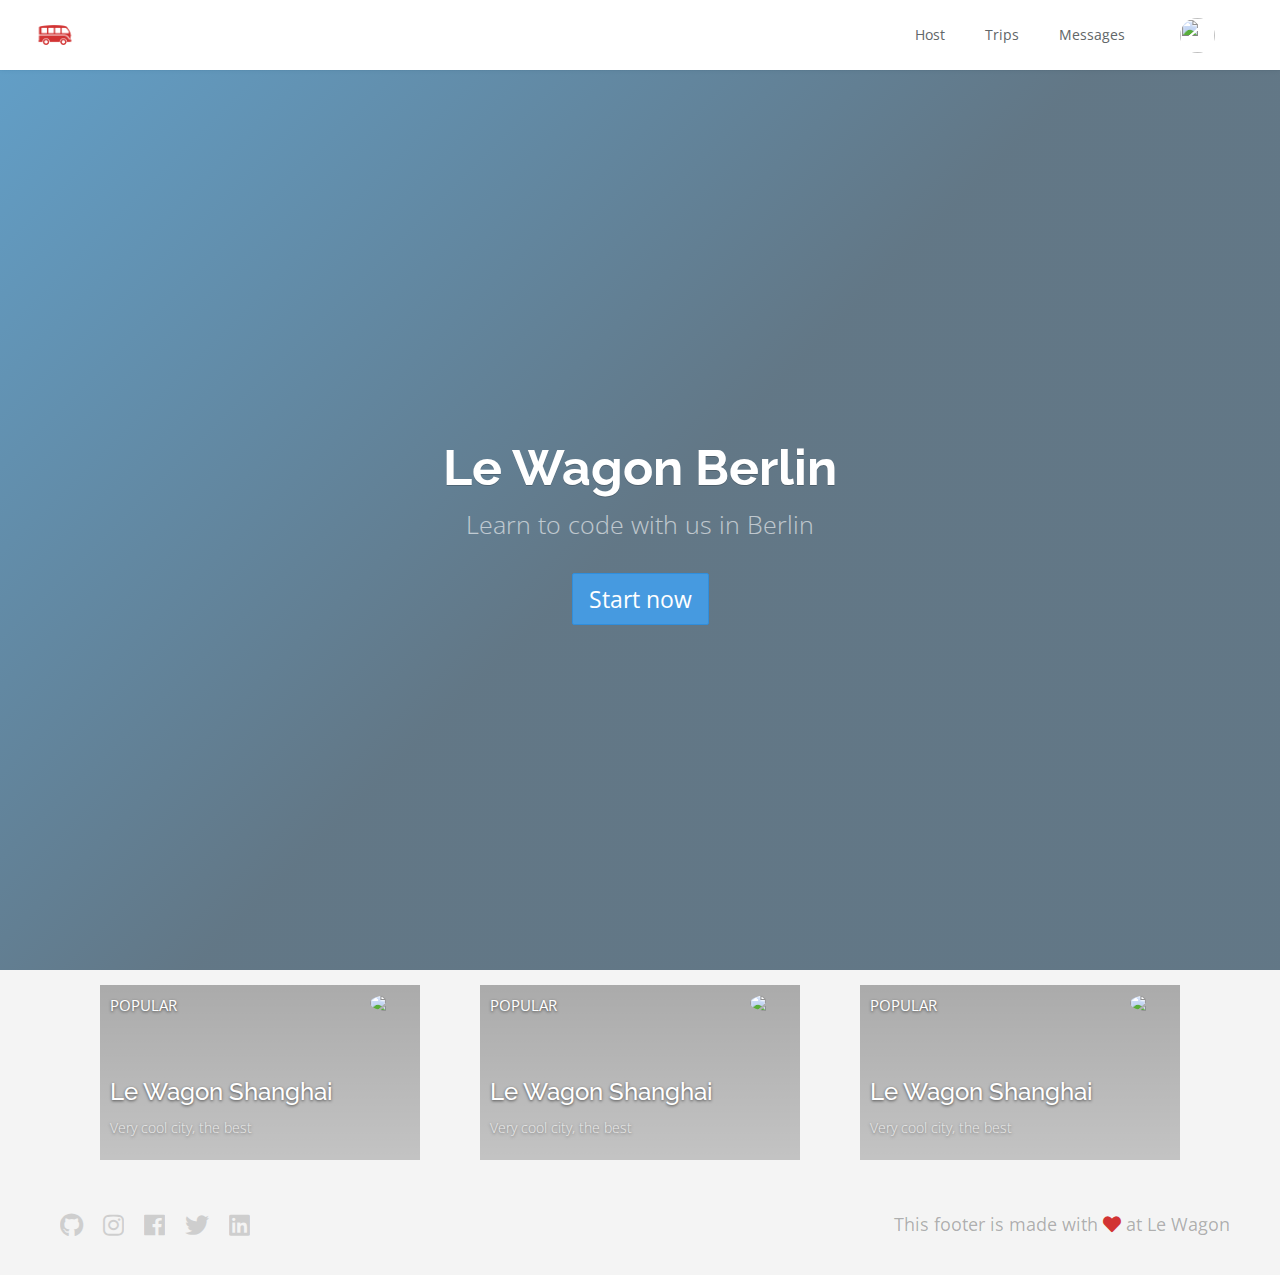
==== commit c672efa5: "Automated commit at 2018-10-26 06:21:21 UTC by middleman-deploy 2.0.0-alpha" ====
--- a/index.html
+++ b/index.html
@@ -7,22 +7,111 @@
           content="width=device-width, initial-scale=1, shrink-to-fit=no">
     <!-- Use the title from a page's frontmatter if it has one -->
     <title>Le Wagon - Middleman</title>
-    <link href="stylesheets/application-2da639f4.css" rel="stylesheet" />
+    <link href="stylesheets/application-9ef65918.css" rel="stylesheet" />
     <script src="javascripts/application-93de88c9.js"></script>
     <link href="images/favicon-f15af148.png" rel="icon" type="image/png" />
   </head>
   <body>
-    <div id="home">
-  <div class="home-content">
-    <img src="images/logo-acc9c0ec.png" width="200" alt="Logo" />
-    <p>
-      Middleman is now running!
-    </p>
-    <p class="about">
-      <a href="about.html">More about this template</a>
-    </p>
+    <div class="navbar-wagon">
+  <!-- Logo -->
+  <a href="/" class="navbar-wagon-brand">
+    <img src="images/logo-acc9c0ec.png" id="logo" alt="Logo" />
+  </a>
+
+  <!-- Right Navigation -->
+  <div class="navbar-wagon-right hidden-xs hidden-sm">
+
+    <a href="" class="navbar-wagon-item navbar-wagon-link">Host</a>
+    <a href="" class="navbar-wagon-item navbar-wagon-link">Trips</a>
+    <a href="" class="navbar-wagon-item navbar-wagon-link">Messages</a>
+
+    <!-- Profile picture with dropdown list -->
+    <div class="navbar-wagon-item">
+      <div class="dropdown">
+        <img src="https://kitt.lewagon.com/placeholder/users/ssaunier" class="avatar dropdown-toggle" id="navbar-wagon-menu" data-toggle="dropdown">
+        <ul class="dropdown-menu dropdown-menu-right navbar-wagon-dropdown-menu">
+          <li><a href="#">Profile</a></li>
+          <li><a href="#">Dashboard</a></li>
+          <li><a href="#">Log Out</a></li>
+        </ul>
+      </div>
+    </div>
+  </div>
+
+  <!-- Dropdown appearing on mobile only -->
+  <div class="navbar-wagon-item hidden-md hidden-lg">
+    <div class="dropdown">
+      <i class="fa fa-bars dropdown-toggle" data-toggle="dropdown"></i>
+      <ul class="dropdown-menu dropdown-menu-right navbar-wagon-dropdown-menu">
+        <li><a href="#">Host</a></li>
+        <li><a href="#">Trips</a></li>
+        <li><a href="#">Messagese</a></li>
+      </ul>
+    </div>
+  </div>
+</div>
+   <!-- inject layouts/_navbar.html.erb -->
+
+<div class="banner" style="background-image: linear-gradient(-225deg, rgba(0,101,168,0.6) 0%, rgba(0,36,61,0.6) 50%), url('https://kitt.lewagon.com/placeholder/cities/berlin');">
+  <div class="banner-content">
+    <h1>Le Wagon Berlin</h1>
+    <p>Learn to code with us in Berlin</p>
+    <a class="btn btn-primary btn-lg">Start now</a>
   </div>
 </div>
 
+<div class="container">
+  <div class="col-xs-12 col-md-4">
+    <div class="card" style="background-image: linear-gradient(rgba(0,0,0,0.3), rgba(0,0,0,0.2)), url('https://kitt.lewagon.com/placeholder/cities/shanghai');">
+  <div class="card-category">Popular</div>
+  <div class="card-description">
+    <h2>Le Wagon Shanghai</h2>
+    <p>Very cool city, the best</p>
+  </div>
+  <img class="card-user" src="https://kitt.lewagon.com/placeholder/users/tgenaitay">
+  <a class="card-link" href="#" ></a>
+</div>
+
+  </div>
+  <div class="col-xs-12 col-md-4">
+    <div class="card" style="background-image: linear-gradient(rgba(0,0,0,0.3), rgba(0,0,0,0.2)), url('https://kitt.lewagon.com/placeholder/cities/shanghai');">
+  <div class="card-category">Popular</div>
+  <div class="card-description">
+    <h2>Le Wagon Shanghai</h2>
+    <p>Very cool city, the best</p>
+  </div>
+  <img class="card-user" src="https://kitt.lewagon.com/placeholder/users/tgenaitay">
+  <a class="card-link" href="#" ></a>
+</div>
+
+  </div>
+  <div class="col-xs-12 col-md-4">
+    <div class="card" style="background-image: linear-gradient(rgba(0,0,0,0.3), rgba(0,0,0,0.2)), url('https://kitt.lewagon.com/placeholder/cities/shanghai');">
+  <div class="card-category">Popular</div>
+  <div class="card-description">
+    <h2>Le Wagon Shanghai</h2>
+    <p>Very cool city, the best</p>
+  </div>
+  <img class="card-user" src="https://kitt.lewagon.com/placeholder/users/tgenaitay">
+  <a class="card-link" href="#" ></a>
+</div>
+
+  </div>
+</div>
+
+<div class="footer">
+  <div class="footer-links">
+    <a href="#"><i class="fab fa-github"></i></a>
+    <a href="#"><i class="fab fa-instagram"></i></a>
+    <a href="#"><i class="fab fa-facebook"></i></a>
+    <a href="#"><i class="fab fa-twitter"></i></a>
+    <a href="#"><i class="fab fa-linkedin"></i></a>
+  </div>
+  <div class="footer-copyright">
+    This footer is made with <i class="fa fa-heart"></i> at Le Wagon
+  </div>
+</div>
+   <!-- inject layouts/_footer.html.erb -->
+
   </body>
 </html>
--- a/stylesheets/application-9ef65918.css
+++ b/stylesheets/application-9ef65918.css
@@ -0,0 +1,8 @@
+@import url("https://fonts.googleapis.com/css?family=Open+Sans:400,300,700|Raleway:400,100,300,700,500");/*!
+ * Bootstrap v3.3.7 (http://getbootstrap.com)
+ * Copyright 2011-2016 Twitter, Inc.
+ * Licensed under MIT (https://github.com/twbs/bootstrap/blob/master/LICENSE)
+ *//*! normalize.css v3.0.3 | MIT License | github.com/necolas/normalize.css */html{font-family:sans-serif;-ms-text-size-adjust:100%;-webkit-text-size-adjust:100%}body{margin:0}article,aside,details,figcaption,figure,footer,header,hgroup,main,menu,nav,section,summary{display:block}audio,canvas,progress,video{display:inline-block;vertical-align:baseline}audio:not([controls]){display:none;height:0}[hidden],template{display:none}a{background-color:transparent}a:active,a:hover{outline:0}abbr[title]{border-bottom:1px dotted}b,strong{font-weight:bold}dfn{font-style:italic}h1{font-size:2em;margin:0.67em 0}mark{background:#ff0;color:#000}small{font-size:80%}sub,sup{font-size:75%;line-height:0;position:relative;vertical-align:baseline}sup{top:-0.5em}sub{bottom:-0.25em}img{border:0}svg:not(:root){overflow:hidden}figure{margin:1em 40px}hr{-webkit-box-sizing:content-box;box-sizing:content-box;height:0}pre{overflow:auto}code,kbd,pre,samp{font-family:monospace, monospace;font-size:1em}button,input,optgroup,select,textarea{color:inherit;font:inherit;margin:0}button{overflow:visible}button,select{text-transform:none}button,html input[type="button"],input[type="reset"],input[type="submit"]{-webkit-appearance:button;cursor:pointer}button[disabled],html input[disabled]{cursor:default}button::-moz-focus-inner,input::-moz-focus-inner{border:0;padding:0}input{line-height:normal}input[type="checkbox"],input[type="radio"]{-webkit-box-sizing:border-box;box-sizing:border-box;padding:0}input[type="number"]::-webkit-inner-spin-button,input[type="number"]::-webkit-outer-spin-button{height:auto}input[type="search"]{-webkit-appearance:textfield;-webkit-box-sizing:content-box;box-sizing:content-box}input[type="search"]::-webkit-search-cancel-button,input[type="search"]::-webkit-search-decoration{-webkit-appearance:none}fieldset{border:1px solid #c0c0c0;margin:0 2px;padding:0.35em 0.625em 0.75em}legend{border:0;padding:0}textarea{overflow:auto}optgroup{font-weight:bold}table{border-collapse:collapse;border-spacing:0}td,th{padding:0}/*! Source: https://github.com/h5bp/html5-boilerplate/blob/master/src/css/main.css */@media print{*,*:before,*:after{background:transparent !important;color:#000 !important;-webkit-box-shadow:none !important;box-shadow:none !important;text-shadow:none !important}a,a:visited{text-decoration:underline}a[href]:after{content:" (" attr(href) ")"}abbr[title]:after{content:" (" attr(title) ")"}a[href^="#"]:after,a[href^="javascript:"]:after{content:""}pre,blockquote{border:1px solid #999;page-break-inside:avoid}thead{display:table-header-group}tr,img{page-break-inside:avoid}img{max-width:100% !important}p,h2,h3{orphans:3;widows:3}h2,h3{page-break-after:avoid}.navbar{display:none}.btn>.caret,.dropup>.btn>.caret{border-top-color:#000 !important}.label{border:1px solid #000}.table{border-collapse:collapse !important}.table td,.table th{background-color:#fff !important}.table-bordered th,.table-bordered td{border:1px solid #ddd !important}}@font-face{font-family:'Glyphicons Halflings';src:url("../assets/bootstrap/glyphicons-halflings-regular-86b6f62b.eot");src:url("../assets/bootstrap/glyphicons-halflings-regular-86b6f62b.eot?#iefix") format("embedded-opentype"),url("../assets/bootstrap/glyphicons-halflings-regular-ca35b697.woff2") format("woff2"),url("../assets/bootstrap/glyphicons-halflings-regular-278e49a8.woff") format("woff"),url("../assets/bootstrap/glyphicons-halflings-regular-44bc1850.ttf") format("truetype"),url("../assets/bootstrap/glyphicons-halflings-regular-de51a849.svg#glyphicons_halflingsregular") format("svg")}.glyphicon{position:relative;top:1px;display:inline-block;font-family:'Glyphicons Halflings';font-style:normal;font-weight:normal;line-height:1;-webkit-font-smoothing:antialiased;-moz-osx-font-smoothing:grayscale}.glyphicon-asterisk:before{content:"\002a"}.glyphicon-plus:before{content:"\002b"}.glyphicon-euro:before,.glyphicon-eur:before{content:"\20ac"}.glyphicon-minus:before{content:"\2212"}.glyphicon-cloud:before{content:"\2601"}.glyphicon-envelope:before{content:"\2709"}.glyphicon-pencil:before{content:"\270f"}.glyphicon-glass:before{content:"\e001"}.glyphicon-music:before{content:"\e002"}.glyphicon-search:before{content:"\e003"}.glyphicon-heart:before{content:"\e005"}.glyphicon-star:before{content:"\e006"}.glyphicon-star-empty:before{content:"\e007"}.glyphicon-user:before{content:"\e008"}.glyphicon-film:before{content:"\e009"}.glyphicon-th-large:before{content:"\e010"}.glyphicon-th:before{content:"\e011"}.glyphicon-th-list:before{content:"\e012"}.glyphicon-ok:before{content:"\e013"}.glyphicon-remove:before{content:"\e014"}.glyphicon-zoom-in:before{content:"\e015"}.glyphicon-zoom-out:before{content:"\e016"}.glyphicon-off:before{content:"\e017"}.glyphicon-signal:before{content:"\e018"}.glyphicon-cog:before{content:"\e019"}.glyphicon-trash:before{content:"\e020"}.glyphicon-home:before{content:"\e021"}.glyphicon-file:before{content:"\e022"}.glyphicon-time:before{content:"\e023"}.glyphicon-road:before{content:"\e024"}.glyphicon-download-alt:before{content:"\e025"}.glyphicon-download:before{content:"\e026"}.glyphicon-upload:before{content:"\e027"}.glyphicon-inbox:before{content:"\e028"}.glyphicon-play-circle:before{content:"\e029"}.glyphicon-repeat:before{content:"\e030"}.glyphicon-refresh:before{content:"\e031"}.glyphicon-list-alt:before{content:"\e032"}.glyphicon-lock:before{content:"\e033"}.glyphicon-flag:before{content:"\e034"}.glyphicon-headphones:before{content:"\e035"}.glyphicon-volume-off:before{content:"\e036"}.glyphicon-volume-down:before{content:"\e037"}.glyphicon-volume-up:before{content:"\e038"}.glyphicon-qrcode:before{content:"\e039"}.glyphicon-barcode:before{content:"\e040"}.glyphicon-tag:before{content:"\e041"}.glyphicon-tags:before{content:"\e042"}.glyphicon-book:before{content:"\e043"}.glyphicon-bookmark:before{content:"\e044"}.glyphicon-print:before{content:"\e045"}.glyphicon-camera:before{content:"\e046"}.glyphicon-font:before{content:"\e047"}.glyphicon-bold:before{content:"\e048"}.glyphicon-italic:before{content:"\e049"}.glyphicon-text-height:before{content:"\e050"}.glyphicon-text-width:before{content:"\e051"}.glyphicon-align-left:before{content:"\e052"}.glyphicon-align-center:before{content:"\e053"}.glyphicon-align-right:before{content:"\e054"}.glyphicon-align-justify:before{content:"\e055"}.glyphicon-list:before{content:"\e056"}.glyphicon-indent-left:before{content:"\e057"}.glyphicon-indent-right:before{content:"\e058"}.glyphicon-facetime-video:before{content:"\e059"}.glyphicon-picture:before{content:"\e060"}.glyphicon-map-marker:before{content:"\e062"}.glyphicon-adjust:before{content:"\e063"}.glyphicon-tint:before{content:"\e064"}.glyphicon-edit:before{content:"\e065"}.glyphicon-share:before{content:"\e066"}.glyphicon-check:before{content:"\e067"}.glyphicon-move:before{content:"\e068"}.glyphicon-step-backward:before{content:"\e069"}.glyphicon-fast-backward:before{content:"\e070"}.glyphicon-backward:before{content:"\e071"}.glyphicon-play:before{content:"\e072"}.glyphicon-pause:before{content:"\e073"}.glyphicon-stop:before{content:"\e074"}.glyphicon-forward:before{content:"\e075"}.glyphicon-fast-forward:before{content:"\e076"}.glyphicon-step-forward:before{content:"\e077"}.glyphicon-eject:before{content:"\e078"}.glyphicon-chevron-left:before{content:"\e079"}.glyphicon-chevron-right:before{content:"\e080"}.glyphicon-plus-sign:before{content:"\e081"}.glyphicon-minus-sign:before{content:"\e082"}.glyphicon-remove-sign:before{content:"\e083"}.glyphicon-ok-sign:before{content:"\e084"}.glyphicon-question-sign:before{content:"\e085"}.glyphicon-info-sign:before{content:"\e086"}.glyphicon-screenshot:before{content:"\e087"}.glyphicon-remove-circle:before{content:"\e088"}.glyphicon-ok-circle:before{content:"\e089"}.glyphicon-ban-circle:before{content:"\e090"}.glyphicon-arrow-left:before{content:"\e091"}.glyphicon-arrow-right:before{content:"\e092"}.glyphicon-arrow-up:before{content:"\e093"}.glyphicon-arrow-down:before{content:"\e094"}.glyphicon-share-alt:before{content:"\e095"}.glyphicon-resize-full:before{content:"\e096"}.glyphicon-resize-small:before{content:"\e097"}.glyphicon-exclamation-sign:before{content:"\e101"}.glyphicon-gift:before{content:"\e102"}.glyphicon-leaf:before{content:"\e103"}.glyphicon-fire:before{content:"\e104"}.glyphicon-eye-open:before{content:"\e105"}.glyphicon-eye-close:before{content:"\e106"}.glyphicon-warning-sign:before{content:"\e107"}.glyphicon-plane:before{content:"\e108"}.glyphicon-calendar:before{content:"\e109"}.glyphicon-random:before{content:"\e110"}.glyphicon-comment:before{content:"\e111"}.glyphicon-magnet:before{content:"\e112"}.glyphicon-chevron-up:before{content:"\e113"}.glyphicon-chevron-down:before{content:"\e114"}.glyphicon-retweet:before{content:"\e115"}.glyphicon-shopping-cart:before{content:"\e116"}.glyphicon-folder-close:before{content:"\e117"}.glyphicon-folder-open:before{content:"\e118"}.glyphicon-resize-vertical:before{content:"\e119"}.glyphicon-resize-horizontal:before{content:"\e120"}.glyphicon-hdd:before{content:"\e121"}.glyphicon-bullhorn:before{content:"\e122"}.glyphicon-bell:before{content:"\e123"}.glyphicon-certificate:before{content:"\e124"}.glyphicon-thumbs-up:before{content:"\e125"}.glyphicon-thumbs-down:before{content:"\e126"}.glyphicon-hand-right:before{content:"\e127"}.glyphicon-hand-left:before{content:"\e128"}.glyphicon-hand-up:before{content:"\e129"}.glyphicon-hand-down:before{content:"\e130"}.glyphicon-circle-arrow-right:before{content:"\e131"}.glyphicon-circle-arrow-left:before{content:"\e132"}.glyphicon-circle-arrow-up:before{content:"\e133"}.glyphicon-circle-arrow-down:before{content:"\e134"}.glyphicon-globe:before{content:"\e135"}.glyphicon-wrench:before{content:"\e136"}.glyphicon-tasks:before{content:"\e137"}.glyphicon-filter:before{content:"\e138"}.glyphicon-briefcase:before{content:"\e139"}.glyphicon-fullscreen:before{content:"\e140"}.glyphicon-dashboard:before{content:"\e141"}.glyphicon-paperclip:before{content:"\e142"}.glyphicon-heart-empty:before{content:"\e143"}.glyphicon-link:before{content:"\e144"}.glyphicon-phone:before{content:"\e145"}.glyphicon-pushpin:before{content:"\e146"}.glyphicon-usd:before{content:"\e148"}.glyphicon-gbp:before{content:"\e149"}.glyphicon-sort:before{content:"\e150"}.glyphicon-sort-by-alphabet:before{content:"\e151"}.glyphicon-sort-by-alphabet-alt:before{content:"\e152"}.glyphicon-sort-by-order:before{content:"\e153"}.glyphicon-sort-by-order-alt:before{content:"\e154"}.glyphicon-sort-by-attributes:before{content:"\e155"}.glyphicon-sort-by-attributes-alt:before{content:"\e156"}.glyphicon-unchecked:before{content:"\e157"}.glyphicon-expand:before{content:"\e158"}.glyphicon-collapse-down:before{content:"\e159"}.glyphicon-collapse-up:before{content:"\e160"}.glyphicon-log-in:before{content:"\e161"}.glyphicon-flash:before{content:"\e162"}.glyphicon-log-out:before{content:"\e163"}.glyphicon-new-window:before{content:"\e164"}.glyphicon-record:before{content:"\e165"}.glyphicon-save:before{content:"\e166"}.glyphicon-open:before{content:"\e167"}.glyphicon-saved:before{content:"\e168"}.glyphicon-import:before{content:"\e169"}.glyphicon-export:before{content:"\e170"}.glyphicon-send:before{content:"\e171"}.glyphicon-floppy-disk:before{content:"\e172"}.glyphicon-floppy-saved:before{content:"\e173"}.glyphicon-floppy-remove:before{content:"\e174"}.glyphicon-floppy-save:before{content:"\e175"}.glyphicon-floppy-open:before{content:"\e176"}.glyphicon-credit-card:before{content:"\e177"}.glyphicon-transfer:before{content:"\e178"}.glyphicon-cutlery:before{content:"\e179"}.glyphicon-header:before{content:"\e180"}.glyphicon-compressed:before{content:"\e181"}.glyphicon-earphone:before{content:"\e182"}.glyphicon-phone-alt:before{content:"\e183"}.glyphicon-tower:before{content:"\e184"}.glyphicon-stats:before{content:"\e185"}.glyphicon-sd-video:before{content:"\e186"}.glyphicon-hd-video:before{content:"\e187"}.glyphicon-subtitles:before{content:"\e188"}.glyphicon-sound-stereo:before{content:"\e189"}.glyphicon-sound-dolby:before{content:"\e190"}.glyphicon-sound-5-1:before{content:"\e191"}.glyphicon-sound-6-1:before{content:"\e192"}.glyphicon-sound-7-1:before{content:"\e193"}.glyphicon-copyright-mark:before{content:"\e194"}.glyphicon-registration-mark:before{content:"\e195"}.glyphicon-cloud-download:before{content:"\e197"}.glyphicon-cloud-upload:before{content:"\e198"}.glyphicon-tree-conifer:before{content:"\e199"}.glyphicon-tree-deciduous:before{content:"\e200"}.glyphicon-cd:before{content:"\e201"}.glyphicon-save-file:before{content:"\e202"}.glyphicon-open-file:before{content:"\e203"}.glyphicon-level-up:before{content:"\e204"}.glyphicon-copy:before{content:"\e205"}.glyphicon-paste:before{content:"\e206"}.glyphicon-alert:before{content:"\e209"}.glyphicon-equalizer:before{content:"\e210"}.glyphicon-king:before{content:"\e211"}.glyphicon-queen:before{content:"\e212"}.glyphicon-pawn:before{content:"\e213"}.glyphicon-bishop:before{content:"\e214"}.glyphicon-knight:before{content:"\e215"}.glyphicon-baby-formula:before{content:"\e216"}.glyphicon-tent:before{content:"\26fa"}.glyphicon-blackboard:before{content:"\e218"}.glyphicon-bed:before{content:"\e219"}.glyphicon-apple:before{content:"\f8ff"}.glyphicon-erase:before{content:"\e221"}.glyphicon-hourglass:before{content:"\231b"}.glyphicon-lamp:before{content:"\e223"}.glyphicon-duplicate:before{content:"\e224"}.glyphicon-piggy-bank:before{content:"\e225"}.glyphicon-scissors:before{content:"\e226"}.glyphicon-bitcoin:before{content:"\e227"}.glyphicon-btc:before{content:"\e227"}.glyphicon-xbt:before{content:"\e227"}.glyphicon-yen:before{content:"\00a5"}.glyphicon-jpy:before{content:"\00a5"}.glyphicon-ruble:before{content:"\20bd"}.glyphicon-rub:before{content:"\20bd"}.glyphicon-scale:before{content:"\e230"}.glyphicon-ice-lolly:before{content:"\e231"}.glyphicon-ice-lolly-tasted:before{content:"\e232"}.glyphicon-education:before{content:"\e233"}.glyphicon-option-horizontal:before{content:"\e234"}.glyphicon-option-vertical:before{content:"\e235"}.glyphicon-menu-hamburger:before{content:"\e236"}.glyphicon-modal-window:before{content:"\e237"}.glyphicon-oil:before{content:"\e238"}.glyphicon-grain:before{content:"\e239"}.glyphicon-sunglasses:before{content:"\e240"}.glyphicon-text-size:before{content:"\e241"}.glyphicon-text-color:before{content:"\e242"}.glyphicon-text-background:before{content:"\e243"}.glyphicon-object-align-top:before{content:"\e244"}.glyphicon-object-align-bottom:before{content:"\e245"}.glyphicon-object-align-horizontal:before{content:"\e246"}.glyphicon-object-align-left:before{content:"\e247"}.glyphicon-object-align-vertical:before{content:"\e248"}.glyphicon-object-align-right:before{content:"\e249"}.glyphicon-triangle-right:before{content:"\e250"}.glyphicon-triangle-left:before{content:"\e251"}.glyphicon-triangle-bottom:before{content:"\e252"}.glyphicon-triangle-top:before{content:"\e253"}.glyphicon-console:before{content:"\e254"}.glyphicon-superscript:before{content:"\e255"}.glyphicon-subscript:before{content:"\e256"}.glyphicon-menu-left:before{content:"\e257"}.glyphicon-menu-right:before{content:"\e258"}.glyphicon-menu-down:before{content:"\e259"}.glyphicon-menu-up:before{content:"\e260"}*{-webkit-box-sizing:border-box;box-sizing:border-box}*:before,*:after{-webkit-box-sizing:border-box;box-sizing:border-box}html{font-size:10px;-webkit-tap-highlight-color:transparent}body{font-family:"Open Sans", "Helvetica", "sans-serif";font-size:18px;line-height:1.42857143;color:#333333;background-color:#F4F4F4}input,button,select,textarea{font-family:inherit;font-size:inherit;line-height:inherit}a{color:#469AE0;text-decoration:none}a:hover,a:focus{color:#1f74ba;text-decoration:underline}a:focus{outline:5px auto -webkit-focus-ring-color;outline-offset:-2px}figure{margin:0}img{vertical-align:middle}.img-responsive{display:block;max-width:100%;height:auto}.img-rounded{border-radius:2px}.img-thumbnail{padding:4px;line-height:1.42857143;background-color:#F4F4F4;border:1px solid #ddd;border-radius:2px;-webkit-transition:all 0.2s ease-in-out;transition:all 0.2s ease-in-out;display:inline-block;max-width:100%;height:auto}.img-circle{border-radius:50%}hr{margin-top:25px;margin-bottom:25px;border:0;border-top:1px solid #eeeeee}.sr-only{position:absolute;width:1px;height:1px;margin:-1px;padding:0;overflow:hidden;clip:rect(0, 0, 0, 0);border:0}.sr-only-focusable:active,.sr-only-focusable:focus{position:static;width:auto;height:auto;margin:0;overflow:visible;clip:auto}[role="button"]{cursor:pointer}h1,h2,h3,h4,h5,h6,.h1,.h2,.h3,.h4,.h5,.h6{font-family:"Raleway", "Helvetica", "sans-serif";font-weight:500;line-height:1.1;color:inherit}h1 small,h1 .small,h2 small,h2 .small,h3 small,h3 .small,h4 small,h4 .small,h5 small,h5 .small,h6 small,h6 .small,.h1 small,.h1 .small,.h2 small,.h2 .small,.h3 small,.h3 .small,.h4 small,.h4 .small,.h5 small,.h5 .small,.h6 small,.h6 .small{font-weight:normal;line-height:1;color:#777777}h1,.h1,h2,.h2,h3,.h3{margin-top:25px;margin-bottom:12.5px}h1 small,h1 .small,.h1 small,.h1 .small,h2 small,h2 .small,.h2 small,.h2 .small,h3 small,h3 .small,.h3 small,.h3 .small{font-size:65%}h4,.h4,h5,.h5,h6,.h6{margin-top:12.5px;margin-bottom:12.5px}h4 small,h4 .small,.h4 small,.h4 .small,h5 small,h5 .small,.h5 small,.h5 .small,h6 small,h6 .small,.h6 small,.h6 .small{font-size:75%}h1,.h1{font-size:46px}h2,.h2{font-size:38px}h3,.h3{font-size:31px}h4,.h4{font-size:23px}h5,.h5{font-size:18px}h6,.h6{font-size:16px}p{margin:0 0 12.5px}.lead{margin-bottom:25px;font-size:20px;font-weight:300;line-height:1.4}@media (min-width: 768px){.lead{font-size:27px}}small,.small{font-size:88%}mark,.mark{background-color:#fcf8e3;padding:.2em}.text-left{text-align:left}.text-right{text-align:right}.text-center{text-align:center}.text-justify{text-align:justify}.text-nowrap{white-space:nowrap}.text-lowercase{text-transform:lowercase}.text-uppercase,.initialism{text-transform:uppercase}.text-capitalize{text-transform:capitalize}.text-muted{color:#777777}.text-primary{color:#469AE0}a.text-primary:hover,a.text-primary:focus{color:#2381d0}.text-success{color:#3c763d}a.text-success:hover,a.text-success:focus{color:#2b542c}.text-info{color:#31708f}a.text-info:hover,a.text-info:focus{color:#245269}.text-warning{color:#8a6d3b}a.text-warning:hover,a.text-warning:focus{color:#66512c}.text-danger{color:#a94442}a.text-danger:hover,a.text-danger:focus{color:#843534}.bg-primary{color:#fff}.bg-primary{background-color:#469AE0}a.bg-primary:hover,a.bg-primary:focus{background-color:#2381d0}.bg-success{background-color:#dff0d8}a.bg-success:hover,a.bg-success:focus{background-color:#c1e2b3}.bg-info{background-color:#d9edf7}a.bg-info:hover,a.bg-info:focus{background-color:#afd9ee}.bg-warning{background-color:#fcf8e3}a.bg-warning:hover,a.bg-warning:focus{background-color:#f7ecb5}.bg-danger{background-color:#f2dede}a.bg-danger:hover,a.bg-danger:focus{background-color:#e4b9b9}.page-header{padding-bottom:11.5px;margin:50px 0 25px;border-bottom:1px solid #eeeeee}ul,ol{margin-top:0;margin-bottom:12.5px}ul ul,ul ol,ol ul,ol ol{margin-bottom:0}.list-unstyled{padding-left:0;list-style:none}.list-inline{padding-left:0;list-style:none;margin-left:-5px}.list-inline>li{display:inline-block;padding-left:5px;padding-right:5px}dl{margin-top:0;margin-bottom:25px}dt,dd{line-height:1.42857143}dt{font-weight:bold}dd{margin-left:0}.dl-horizontal dd:before,.dl-horizontal dd:after{content:" ";display:table}.dl-horizontal dd:after{clear:both}@media (min-width: 768px){.dl-horizontal dt{float:left;width:160px;clear:left;text-align:right;overflow:hidden;text-overflow:ellipsis;white-space:nowrap}.dl-horizontal dd{margin-left:180px}}abbr[title],abbr[data-original-title]{cursor:help;border-bottom:1px dotted #777777}.initialism{font-size:90%}blockquote{padding:12.5px 25px;margin:0 0 25px;font-size:22.5px;border-left:5px solid #eeeeee}blockquote p:last-child,blockquote ul:last-child,blockquote ol:last-child{margin-bottom:0}blockquote footer,blockquote small,blockquote .small{display:block;font-size:80%;line-height:1.42857143;color:#777777}blockquote footer:before,blockquote small:before,blockquote .small:before{content:'\2014 \00A0'}.blockquote-reverse,blockquote.pull-right{padding-right:15px;padding-left:0;border-right:5px solid #eeeeee;border-left:0;text-align:right}.blockquote-reverse footer:before,.blockquote-reverse small:before,.blockquote-reverse .small:before,blockquote.pull-right footer:before,blockquote.pull-right small:before,blockquote.pull-right .small:before{content:''}.blockquote-reverse footer:after,.blockquote-reverse small:after,.blockquote-reverse .small:after,blockquote.pull-right footer:after,blockquote.pull-right small:after,blockquote.pull-right .small:after{content:'\00A0 \2014'}address{margin-bottom:25px;font-style:normal;line-height:1.42857143}code,kbd,pre,samp{font-family:Menlo, Monaco, Consolas, "Courier New", monospace}code{padding:2px 4px;font-size:90%;color:#c7254e;background-color:#f9f2f4;border-radius:2px}kbd{padding:2px 4px;font-size:90%;color:#fff;background-color:#333;border-radius:2px;-webkit-box-shadow:inset 0 -1px 0 rgba(0,0,0,0.25);box-shadow:inset 0 -1px 0 rgba(0,0,0,0.25)}kbd kbd{padding:0;font-size:100%;font-weight:bold;-webkit-box-shadow:none;box-shadow:none}pre{display:block;padding:12px;margin:0 0 12.5px;font-size:17px;line-height:1.42857143;word-break:break-all;word-wrap:break-word;color:#333333;background-color:#f5f5f5;border:1px solid #ccc;border-radius:2px}pre code{padding:0;font-size:inherit;color:inherit;white-space:pre-wrap;background-color:transparent;border-radius:0}.pre-scrollable{max-height:340px;overflow-y:scroll}.container{margin-right:auto;margin-left:auto;padding-left:15px;padding-right:15px}.container:before,.container:after{content:" ";display:table}.container:after{clear:both}@media (min-width: 768px){.container{width:750px}}@media (min-width: 992px){.container{width:970px}}@media (min-width: 1200px){.container{width:1170px}}.container-fluid{margin-right:auto;margin-left:auto;padding-left:15px;padding-right:15px}.container-fluid:before,.container-fluid:after{content:" ";display:table}.container-fluid:after{clear:both}.row{margin-left:-15px;margin-right:-15px}.row:before,.row:after{content:" ";display:table}.row:after{clear:both}.col-xs-1,.col-sm-1,.col-md-1,.col-lg-1,.col-xs-2,.col-sm-2,.col-md-2,.col-lg-2,.col-xs-3,.col-sm-3,.col-md-3,.col-lg-3,.col-xs-4,.col-sm-4,.col-md-4,.col-lg-4,.col-xs-5,.col-sm-5,.col-md-5,.col-lg-5,.col-xs-6,.col-sm-6,.col-md-6,.col-lg-6,.col-xs-7,.col-sm-7,.col-md-7,.col-lg-7,.col-xs-8,.col-sm-8,.col-md-8,.col-lg-8,.col-xs-9,.col-sm-9,.col-md-9,.col-lg-9,.col-xs-10,.col-sm-10,.col-md-10,.col-lg-10,.col-xs-11,.col-sm-11,.col-md-11,.col-lg-11,.col-xs-12,.col-sm-12,.col-md-12,.col-lg-12{position:relative;min-height:1px;padding-left:15px;padding-right:15px}.col-xs-1,.col-xs-2,.col-xs-3,.col-xs-4,.col-xs-5,.col-xs-6,.col-xs-7,.col-xs-8,.col-xs-9,.col-xs-10,.col-xs-11,.col-xs-12{float:left}.col-xs-1{width:8.33333333%}.col-xs-2{width:16.66666667%}.col-xs-3{width:25%}.col-xs-4{width:33.33333333%}.col-xs-5{width:41.66666667%}.col-xs-6{width:50%}.col-xs-7{width:58.33333333%}.col-xs-8{width:66.66666667%}.col-xs-9{width:75%}.col-xs-10{width:83.33333333%}.col-xs-11{width:91.66666667%}.col-xs-12{width:100%}.col-xs-pull-0{right:auto}.col-xs-pull-1{right:8.33333333%}.col-xs-pull-2{right:16.66666667%}.col-xs-pull-3{right:25%}.col-xs-pull-4{right:33.33333333%}.col-xs-pull-5{right:41.66666667%}.col-xs-pull-6{right:50%}.col-xs-pull-7{right:58.33333333%}.col-xs-pull-8{right:66.66666667%}.col-xs-pull-9{right:75%}.col-xs-pull-10{right:83.33333333%}.col-xs-pull-11{right:91.66666667%}.col-xs-pull-12{right:100%}.col-xs-push-0{left:auto}.col-xs-push-1{left:8.33333333%}.col-xs-push-2{left:16.66666667%}.col-xs-push-3{left:25%}.col-xs-push-4{left:33.33333333%}.col-xs-push-5{left:41.66666667%}.col-xs-push-6{left:50%}.col-xs-push-7{left:58.33333333%}.col-xs-push-8{left:66.66666667%}.col-xs-push-9{left:75%}.col-xs-push-10{left:83.33333333%}.col-xs-push-11{left:91.66666667%}.col-xs-push-12{left:100%}.col-xs-offset-0{margin-left:0%}.col-xs-offset-1{margin-left:8.33333333%}.col-xs-offset-2{margin-left:16.66666667%}.col-xs-offset-3{margin-left:25%}.col-xs-offset-4{margin-left:33.33333333%}.col-xs-offset-5{margin-left:41.66666667%}.col-xs-offset-6{margin-left:50%}.col-xs-offset-7{margin-left:58.33333333%}.col-xs-offset-8{margin-left:66.66666667%}.col-xs-offset-9{margin-left:75%}.col-xs-offset-10{margin-left:83.33333333%}.col-xs-offset-11{margin-left:91.66666667%}.col-xs-offset-12{margin-left:100%}@media (min-width: 768px){.col-sm-1,.col-sm-2,.col-sm-3,.col-sm-4,.col-sm-5,.col-sm-6,.col-sm-7,.col-sm-8,.col-sm-9,.col-sm-10,.col-sm-11,.col-sm-12{float:left}.col-sm-1{width:8.33333333%}.col-sm-2{width:16.66666667%}.col-sm-3{width:25%}.col-sm-4{width:33.33333333%}.col-sm-5{width:41.66666667%}.col-sm-6{width:50%}.col-sm-7{width:58.33333333%}.col-sm-8{width:66.66666667%}.col-sm-9{width:75%}.col-sm-10{width:83.33333333%}.col-sm-11{width:91.66666667%}.col-sm-12{width:100%}.col-sm-pull-0{right:auto}.col-sm-pull-1{right:8.33333333%}.col-sm-pull-2{right:16.66666667%}.col-sm-pull-3{right:25%}.col-sm-pull-4{right:33.33333333%}.col-sm-pull-5{right:41.66666667%}.col-sm-pull-6{right:50%}.col-sm-pull-7{right:58.33333333%}.col-sm-pull-8{right:66.66666667%}.col-sm-pull-9{right:75%}.col-sm-pull-10{right:83.33333333%}.col-sm-pull-11{right:91.66666667%}.col-sm-pull-12{right:100%}.col-sm-push-0{left:auto}.col-sm-push-1{left:8.33333333%}.col-sm-push-2{left:16.66666667%}.col-sm-push-3{left:25%}.col-sm-push-4{left:33.33333333%}.col-sm-push-5{left:41.66666667%}.col-sm-push-6{left:50%}.col-sm-push-7{left:58.33333333%}.col-sm-push-8{left:66.66666667%}.col-sm-push-9{left:75%}.col-sm-push-10{left:83.33333333%}.col-sm-push-11{left:91.66666667%}.col-sm-push-12{left:100%}.col-sm-offset-0{margin-left:0%}.col-sm-offset-1{margin-left:8.33333333%}.col-sm-offset-2{margin-left:16.66666667%}.col-sm-offset-3{margin-left:25%}.col-sm-offset-4{margin-left:33.33333333%}.col-sm-offset-5{margin-left:41.66666667%}.col-sm-offset-6{margin-left:50%}.col-sm-offset-7{margin-left:58.33333333%}.col-sm-offset-8{margin-left:66.66666667%}.col-sm-offset-9{margin-left:75%}.col-sm-offset-10{margin-left:83.33333333%}.col-sm-offset-11{margin-left:91.66666667%}.col-sm-offset-12{margin-left:100%}}@media (min-width: 992px){.col-md-1,.col-md-2,.col-md-3,.col-md-4,.col-md-5,.col-md-6,.col-md-7,.col-md-8,.col-md-9,.col-md-10,.col-md-11,.col-md-12{float:left}.col-md-1{width:8.33333333%}.col-md-2{width:16.66666667%}.col-md-3{width:25%}.col-md-4{width:33.33333333%}.col-md-5{width:41.66666667%}.col-md-6{width:50%}.col-md-7{width:58.33333333%}.col-md-8{width:66.66666667%}.col-md-9{width:75%}.col-md-10{width:83.33333333%}.col-md-11{width:91.66666667%}.col-md-12{width:100%}.col-md-pull-0{right:auto}.col-md-pull-1{right:8.33333333%}.col-md-pull-2{right:16.66666667%}.col-md-pull-3{right:25%}.col-md-pull-4{right:33.33333333%}.col-md-pull-5{right:41.66666667%}.col-md-pull-6{right:50%}.col-md-pull-7{right:58.33333333%}.col-md-pull-8{right:66.66666667%}.col-md-pull-9{right:75%}.col-md-pull-10{right:83.33333333%}.col-md-pull-11{right:91.66666667%}.col-md-pull-12{right:100%}.col-md-push-0{left:auto}.col-md-push-1{left:8.33333333%}.col-md-push-2{left:16.66666667%}.col-md-push-3{left:25%}.col-md-push-4{left:33.33333333%}.col-md-push-5{left:41.66666667%}.col-md-push-6{left:50%}.col-md-push-7{left:58.33333333%}.col-md-push-8{left:66.66666667%}.col-md-push-9{left:75%}.col-md-push-10{left:83.33333333%}.col-md-push-11{left:91.66666667%}.col-md-push-12{left:100%}.col-md-offset-0{margin-left:0%}.col-md-offset-1{margin-left:8.33333333%}.col-md-offset-2{margin-left:16.66666667%}.col-md-offset-3{margin-left:25%}.col-md-offset-4{margin-left:33.33333333%}.col-md-offset-5{margin-left:41.66666667%}.col-md-offset-6{margin-left:50%}.col-md-offset-7{margin-left:58.33333333%}.col-md-offset-8{margin-left:66.66666667%}.col-md-offset-9{margin-left:75%}.col-md-offset-10{margin-left:83.33333333%}.col-md-offset-11{margin-left:91.66666667%}.col-md-offset-12{margin-left:100%}}@media (min-width: 1200px){.col-lg-1,.col-lg-2,.col-lg-3,.col-lg-4,.col-lg-5,.col-lg-6,.col-lg-7,.col-lg-8,.col-lg-9,.col-lg-10,.col-lg-11,.col-lg-12{float:left}.col-lg-1{width:8.33333333%}.col-lg-2{width:16.66666667%}.col-lg-3{width:25%}.col-lg-4{width:33.33333333%}.col-lg-5{width:41.66666667%}.col-lg-6{width:50%}.col-lg-7{width:58.33333333%}.col-lg-8{width:66.66666667%}.col-lg-9{width:75%}.col-lg-10{width:83.33333333%}.col-lg-11{width:91.66666667%}.col-lg-12{width:100%}.col-lg-pull-0{right:auto}.col-lg-pull-1{right:8.33333333%}.col-lg-pull-2{right:16.66666667%}.col-lg-pull-3{right:25%}.col-lg-pull-4{right:33.33333333%}.col-lg-pull-5{right:41.66666667%}.col-lg-pull-6{right:50%}.col-lg-pull-7{right:58.33333333%}.col-lg-pull-8{right:66.66666667%}.col-lg-pull-9{right:75%}.col-lg-pull-10{right:83.33333333%}.col-lg-pull-11{right:91.66666667%}.col-lg-pull-12{right:100%}.col-lg-push-0{left:auto}.col-lg-push-1{left:8.33333333%}.col-lg-push-2{left:16.66666667%}.col-lg-push-3{left:25%}.col-lg-push-4{left:33.33333333%}.col-lg-push-5{left:41.66666667%}.col-lg-push-6{left:50%}.col-lg-push-7{left:58.33333333%}.col-lg-push-8{left:66.66666667%}.col-lg-push-9{left:75%}.col-lg-push-10{left:83.33333333%}.col-lg-push-11{left:91.66666667%}.col-lg-push-12{left:100%}.col-lg-offset-0{margin-left:0%}.col-lg-offset-1{margin-left:8.33333333%}.col-lg-offset-2{margin-left:16.66666667%}.col-lg-offset-3{margin-left:25%}.col-lg-offset-4{margin-left:33.33333333%}.col-lg-offset-5{margin-left:41.66666667%}.col-lg-offset-6{margin-left:50%}.col-lg-offset-7{margin-left:58.33333333%}.col-lg-offset-8{margin-left:66.66666667%}.col-lg-offset-9{margin-left:75%}.col-lg-offset-10{margin-left:83.33333333%}.col-lg-offset-11{margin-left:91.66666667%}.col-lg-offset-12{margin-left:100%}}table{background-color:transparent}caption{padding-top:8px;padding-bottom:8px;color:#777777;text-align:left}th{text-align:left}.table{width:100%;max-width:100%;margin-bottom:25px}.table>thead>tr>th,.table>thead>tr>td,.table>tbody>tr>th,.table>tbody>tr>td,.table>tfoot>tr>th,.table>tfoot>tr>td{padding:8px;line-height:1.42857143;vertical-align:top;border-top:1px solid #ddd}.table>thead>tr>th{vertical-align:bottom;border-bottom:2px solid #ddd}.table>caption+thead>tr:first-child>th,.table>caption+thead>tr:first-child>td,.table>colgroup+thead>tr:first-child>th,.table>colgroup+thead>tr:first-child>td,.table>thead:first-child>tr:first-child>th,.table>thead:first-child>tr:first-child>td{border-top:0}.table>tbody+tbody{border-top:2px solid #ddd}.table .table{background-color:#F4F4F4}.table-condensed>thead>tr>th,.table-condensed>thead>tr>td,.table-condensed>tbody>tr>th,.table-condensed>tbody>tr>td,.table-condensed>tfoot>tr>th,.table-condensed>tfoot>tr>td{padding:5px}.table-bordered{border:1px solid #ddd}.table-bordered>thead>tr>th,.table-bordered>thead>tr>td,.table-bordered>tbody>tr>th,.table-bordered>tbody>tr>td,.table-bordered>tfoot>tr>th,.table-bordered>tfoot>tr>td{border:1px solid #ddd}.table-bordered>thead>tr>th,.table-bordered>thead>tr>td{border-bottom-width:2px}.table-striped>tbody>tr:nth-of-type(odd){background-color:#f9f9f9}.table-hover>tbody>tr:hover{background-color:#f5f5f5}table col[class*="col-"]{position:static;float:none;display:table-column}table td[class*="col-"],table th[class*="col-"]{position:static;float:none;display:table-cell}.table>thead>tr>td.active,.table>thead>tr>th.active,.table>thead>tr.active>td,.table>thead>tr.active>th,.table>tbody>tr>td.active,.table>tbody>tr>th.active,.table>tbody>tr.active>td,.table>tbody>tr.active>th,.table>tfoot>tr>td.active,.table>tfoot>tr>th.active,.table>tfoot>tr.active>td,.table>tfoot>tr.active>th{background-color:#f5f5f5}.table-hover>tbody>tr>td.active:hover,.table-hover>tbody>tr>th.active:hover,.table-hover>tbody>tr.active:hover>td,.table-hover>tbody>tr:hover>.active,.table-hover>tbody>tr.active:hover>th{background-color:#e8e8e8}.table>thead>tr>td.success,.table>thead>tr>th.success,.table>thead>tr.success>td,.table>thead>tr.success>th,.table>tbody>tr>td.success,.table>tbody>tr>th.success,.table>tbody>tr.success>td,.table>tbody>tr.success>th,.table>tfoot>tr>td.success,.table>tfoot>tr>th.success,.table>tfoot>tr.success>td,.table>tfoot>tr.success>th{background-color:#dff0d8}.table-hover>tbody>tr>td.success:hover,.table-hover>tbody>tr>th.success:hover,.table-hover>tbody>tr.success:hover>td,.table-hover>tbody>tr:hover>.success,.table-hover>tbody>tr.success:hover>th{background-color:#d0e9c6}.table>thead>tr>td.info,.table>thead>tr>th.info,.table>thead>tr.info>td,.table>thead>tr.info>th,.table>tbody>tr>td.info,.table>tbody>tr>th.info,.table>tbody>tr.info>td,.table>tbody>tr.info>th,.table>tfoot>tr>td.info,.table>tfoot>tr>th.info,.table>tfoot>tr.info>td,.table>tfoot>tr.info>th{background-color:#d9edf7}.table-hover>tbody>tr>td.info:hover,.table-hover>tbody>tr>th.info:hover,.table-hover>tbody>tr.info:hover>td,.table-hover>tbody>tr:hover>.info,.table-hover>tbody>tr.info:hover>th{background-color:#c4e3f3}.table>thead>tr>td.warning,.table>thead>tr>th.warning,.table>thead>tr.warning>td,.table>thead>tr.warning>th,.table>tbody>tr>td.warning,.table>tbody>tr>th.warning,.table>tbody>tr.warning>td,.table>tbody>tr.warning>th,.table>tfoot>tr>td.warning,.table>tfoot>tr>th.warning,.table>tfoot>tr.warning>td,.table>tfoot>tr.warning>th{background-color:#fcf8e3}.table-hover>tbody>tr>td.warning:hover,.table-hover>tbody>tr>th.warning:hover,.table-hover>tbody>tr.warning:hover>td,.table-hover>tbody>tr:hover>.warning,.table-hover>tbody>tr.warning:hover>th{background-color:#faf2cc}.table>thead>tr>td.danger,.table>thead>tr>th.danger,.table>thead>tr.danger>td,.table>thead>tr.danger>th,.table>tbody>tr>td.danger,.table>tbody>tr>th.danger,.table>tbody>tr.danger>td,.table>tbody>tr.danger>th,.table>tfoot>tr>td.danger,.table>tfoot>tr>th.danger,.table>tfoot>tr.danger>td,.table>tfoot>tr.danger>th{background-color:#f2dede}.table-hover>tbody>tr>td.danger:hover,.table-hover>tbody>tr>th.danger:hover,.table-hover>tbody>tr.danger:hover>td,.table-hover>tbody>tr:hover>.danger,.table-hover>tbody>tr.danger:hover>th{background-color:#ebcccc}.table-responsive{overflow-x:auto;min-height:0.01%}@media screen and (max-width: 767px){.table-responsive{width:100%;margin-bottom:18.75px;overflow-y:hidden;-ms-overflow-style:-ms-autohiding-scrollbar;border:1px solid #ddd}.table-responsive>.table{margin-bottom:0}.table-responsive>.table>thead>tr>th,.table-responsive>.table>thead>tr>td,.table-responsive>.table>tbody>tr>th,.table-responsive>.table>tbody>tr>td,.table-responsive>.table>tfoot>tr>th,.table-responsive>.table>tfoot>tr>td{white-space:nowrap}.table-responsive>.table-bordered{border:0}.table-responsive>.table-bordered>thead>tr>th:first-child,.table-responsive>.table-bordered>thead>tr>td:first-child,.table-responsive>.table-bordered>tbody>tr>th:first-child,.table-responsive>.table-bordered>tbody>tr>td:first-child,.table-responsive>.table-bordered>tfoot>tr>th:first-child,.table-responsive>.table-bordered>tfoot>tr>td:first-child{border-left:0}.table-responsive>.table-bordered>thead>tr>th:last-child,.table-responsive>.table-bordered>thead>tr>td:last-child,.table-responsive>.table-bordered>tbody>tr>th:last-child,.table-responsive>.table-bordered>tbody>tr>td:last-child,.table-responsive>.table-bordered>tfoot>tr>th:last-child,.table-responsive>.table-bordered>tfoot>tr>td:last-child{border-right:0}.table-responsive>.table-bordered>tbody>tr:last-child>th,.table-responsive>.table-bordered>tbody>tr:last-child>td,.table-responsive>.table-bordered>tfoot>tr:last-child>th,.table-responsive>.table-bordered>tfoot>tr:last-child>td{border-bottom:0}}fieldset{padding:0;margin:0;border:0;min-width:0}legend{display:block;width:100%;padding:0;margin-bottom:25px;font-size:27px;line-height:inherit;color:#333333;border:0;border-bottom:1px solid #e5e5e5}label{display:inline-block;max-width:100%;margin-bottom:5px;font-weight:bold}input[type="search"]{-webkit-box-sizing:border-box;box-sizing:border-box}input[type="radio"],input[type="checkbox"]{margin:4px 0 0;margin-top:1px \9;line-height:normal}input[type="file"]{display:block}input[type="range"]{display:block;width:100%}select[multiple],select[size]{height:auto}input[type="file"]:focus,input[type="radio"]:focus,input[type="checkbox"]:focus{outline:5px auto -webkit-focus-ring-color;outline-offset:-2px}output{display:block;padding-top:7px;font-size:18px;line-height:1.42857143;color:#000000}.form-control{display:block;width:100%;height:39px;padding:6px 12px;font-size:18px;line-height:1.42857143;color:#000000;background-color:#fff;background-image:none;border:1px solid #ccc;border-radius:2px;-webkit-box-shadow:inset 0 1px 1px rgba(0,0,0,0.075);box-shadow:inset 0 1px 1px rgba(0,0,0,0.075);-webkit-transition:border-color ease-in-out 0.15s, box-shadow ease-in-out 0.15s;-webkit-transition:border-color ease-in-out 0.15s, -webkit-box-shadow ease-in-out 0.15s;transition:border-color ease-in-out 0.15s, -webkit-box-shadow ease-in-out 0.15s;transition:border-color ease-in-out 0.15s, box-shadow ease-in-out 0.15s;transition:border-color ease-in-out 0.15s, box-shadow ease-in-out 0.15s, -webkit-box-shadow ease-in-out 0.15s}.form-control:focus{border-color:#66afe9;outline:0;-webkit-box-shadow:inset 0 1px 1px rgba(0,0,0,0.075),0 0 8px rgba(102,175,233,0.6);box-shadow:inset 0 1px 1px rgba(0,0,0,0.075),0 0 8px rgba(102,175,233,0.6)}.form-control::-moz-placeholder{color:#999;opacity:1}.form-control:-ms-input-placeholder{color:#999}.form-control::-webkit-input-placeholder{color:#999}.form-control::-ms-expand{border:0;background-color:transparent}.form-control[disabled],.form-control[readonly],fieldset[disabled] .form-control{background-color:#eeeeee;opacity:1}.form-control[disabled],fieldset[disabled] .form-control{cursor:not-allowed}textarea.form-control{height:auto}input[type="search"]{-webkit-appearance:none}@media screen and (-webkit-min-device-pixel-ratio: 0){input[type="date"].form-control,input[type="time"].form-control,input[type="datetime-local"].form-control,input[type="month"].form-control{line-height:39px}input[type="date"].input-sm,.input-group-sm>input[type="date"].form-control,.input-group-sm>input[type="date"].input-group-addon,.input-group-sm>.input-group-btn>input[type="date"].btn,.input-group-sm input[type="date"],input[type="time"].input-sm,.input-group-sm>input[type="time"].form-control,.input-group-sm>input[type="time"].input-group-addon,.input-group-sm>.input-group-btn>input[type="time"].btn,.input-group-sm input[type="time"],input[type="datetime-local"].input-sm,.input-group-sm>input[type="datetime-local"].form-control,.input-group-sm>input[type="datetime-local"].input-group-addon,.input-group-sm>.input-group-btn>input[type="datetime-local"].btn,.input-group-sm input[type="datetime-local"],input[type="month"].input-sm,.input-group-sm>input[type="month"].form-control,.input-group-sm>input[type="month"].input-group-addon,.input-group-sm>.input-group-btn>input[type="month"].btn,.input-group-sm input[type="month"]{line-height:36px}input[type="date"].input-lg,.input-group-lg>input[type="date"].form-control,.input-group-lg>input[type="date"].input-group-addon,.input-group-lg>.input-group-btn>input[type="date"].btn,.input-group-lg input[type="date"],input[type="time"].input-lg,.input-group-lg>input[type="time"].form-control,.input-group-lg>input[type="time"].input-group-addon,.input-group-lg>.input-group-btn>input[type="time"].btn,.input-group-lg input[type="time"],input[type="datetime-local"].input-lg,.input-group-lg>input[type="datetime-local"].form-control,.input-group-lg>input[type="datetime-local"].input-group-addon,.input-group-lg>.input-group-btn>input[type="datetime-local"].btn,.input-group-lg input[type="datetime-local"],input[type="month"].input-lg,.input-group-lg>input[type="month"].form-control,.input-group-lg>input[type="month"].input-group-addon,.input-group-lg>.input-group-btn>input[type="month"].btn,.input-group-lg input[type="month"]{line-height:53px}}.form-group{margin-bottom:15px}.radio,.checkbox{position:relative;display:block;margin-top:10px;margin-bottom:10px}.radio label,.checkbox label{min-height:25px;padding-left:20px;margin-bottom:0;font-weight:normal;cursor:pointer}.radio input[type="radio"],.radio-inline input[type="radio"],.checkbox input[type="checkbox"],.checkbox-inline input[type="checkbox"]{position:absolute;margin-left:-20px;margin-top:4px \9}.radio+.radio,.checkbox+.checkbox{margin-top:-5px}.radio-inline,.checkbox-inline{position:relative;display:inline-block;padding-left:20px;margin-bottom:0;vertical-align:middle;font-weight:normal;cursor:pointer}.radio-inline+.radio-inline,.checkbox-inline+.checkbox-inline{margin-top:0;margin-left:10px}input[type="radio"][disabled],input[type="radio"].disabled,fieldset[disabled] input[type="radio"],input[type="checkbox"][disabled],input[type="checkbox"].disabled,fieldset[disabled] input[type="checkbox"]{cursor:not-allowed}.radio-inline.disabled,fieldset[disabled] .radio-inline,.checkbox-inline.disabled,fieldset[disabled] .checkbox-inline{cursor:not-allowed}.radio.disabled label,fieldset[disabled] .radio label,.checkbox.disabled label,fieldset[disabled] .checkbox label{cursor:not-allowed}.form-control-static{padding-top:7px;padding-bottom:7px;margin-bottom:0;min-height:43px}.form-control-static.input-lg,.input-group-lg>.form-control-static.form-control,.input-group-lg>.form-control-static.input-group-addon,.input-group-lg>.input-group-btn>.form-control-static.btn,.form-control-static.input-sm,.input-group-sm>.form-control-static.form-control,.input-group-sm>.form-control-static.input-group-addon,.input-group-sm>.input-group-btn>.form-control-static.btn{padding-left:0;padding-right:0}.input-sm,.input-group-sm>.form-control,.input-group-sm>.input-group-addon,.input-group-sm>.input-group-btn>.btn{height:36px;padding:5px 10px;font-size:16px;line-height:1.5;border-radius:2px}select.input-sm,.input-group-sm>select.form-control,.input-group-sm>select.input-group-addon,.input-group-sm>.input-group-btn>select.btn{height:36px;line-height:36px}textarea.input-sm,.input-group-sm>textarea.form-control,.input-group-sm>textarea.input-group-addon,.input-group-sm>.input-group-btn>textarea.btn,select[multiple].input-sm,.input-group-sm>select[multiple].form-control,.input-group-sm>select[multiple].input-group-addon,.input-group-sm>.input-group-btn>select[multiple].btn{height:auto}.form-group-sm .form-control{height:36px;padding:5px 10px;font-size:16px;line-height:1.5;border-radius:2px}.form-group-sm select.form-control{height:36px;line-height:36px}.form-group-sm textarea.form-control,.form-group-sm select[multiple].form-control{height:auto}.form-group-sm .form-control-static{height:36px;min-height:41px;padding:6px 10px;font-size:16px;line-height:1.5}.input-lg,.input-group-lg>.form-control,.input-group-lg>.input-group-addon,.input-group-lg>.input-group-btn>.btn{height:53px;padding:10px 16px;font-size:23px;line-height:1.3333333;border-radius:2px}select.input-lg,.input-group-lg>select.form-control,.input-group-lg>select.input-group-addon,.input-group-lg>.input-group-btn>select.btn{height:53px;line-height:53px}textarea.input-lg,.input-group-lg>textarea.form-control,.input-group-lg>textarea.input-group-addon,.input-group-lg>.input-group-btn>textarea.btn,select[multiple].input-lg,.input-group-lg>select[multiple].form-control,.input-group-lg>select[multiple].input-group-addon,.input-group-lg>.input-group-btn>select[multiple].btn{height:auto}.form-group-lg .form-control{height:53px;padding:10px 16px;font-size:23px;line-height:1.3333333;border-radius:2px}.form-group-lg select.form-control{height:53px;line-height:53px}.form-group-lg textarea.form-control,.form-group-lg select[multiple].form-control{height:auto}.form-group-lg .form-control-static{height:53px;min-height:48px;padding:11px 16px;font-size:23px;line-height:1.3333333}.has-feedback{position:relative}.has-feedback .form-control{padding-right:48.75px}.form-control-feedback{position:absolute;top:0;right:0;z-index:2;display:block;width:39px;height:39px;line-height:39px;text-align:center;pointer-events:none}.input-lg+.form-control-feedback,.input-group-lg>.form-control+.form-control-feedback,.input-group-lg>.input-group-addon+.form-control-feedback,.input-group-lg>.input-group-btn>.btn+.form-control-feedback,.input-group-lg+.form-control-feedback,.form-group-lg .form-control+.form-control-feedback{width:53px;height:53px;line-height:53px}.input-sm+.form-control-feedback,.input-group-sm>.form-control+.form-control-feedback,.input-group-sm>.input-group-addon+.form-control-feedback,.input-group-sm>.input-group-btn>.btn+.form-control-feedback,.input-group-sm+.form-control-feedback,.form-group-sm .form-control+.form-control-feedback{width:36px;height:36px;line-height:36px}.has-success .help-block,.has-success .control-label,.has-success .radio,.has-success .checkbox,.has-success .radio-inline,.has-success .checkbox-inline,.has-success.radio label,.has-success.checkbox label,.has-success.radio-inline label,.has-success.checkbox-inline label{color:#3c763d}.has-success .form-control{border-color:#3c763d;-webkit-box-shadow:inset 0 1px 1px rgba(0,0,0,0.075);box-shadow:inset 0 1px 1px rgba(0,0,0,0.075)}.has-success .form-control:focus{border-color:#2b542c;-webkit-box-shadow:inset 0 1px 1px rgba(0,0,0,0.075),0 0 6px #67b168;box-shadow:inset 0 1px 1px rgba(0,0,0,0.075),0 0 6px #67b168}.has-success .input-group-addon{color:#3c763d;border-color:#3c763d;background-color:#dff0d8}.has-success .form-control-feedback{color:#3c763d}.has-warning .help-block,.has-warning .control-label,.has-warning .radio,.has-warning .checkbox,.has-warning .radio-inline,.has-warning .checkbox-inline,.has-warning.radio label,.has-warning.checkbox label,.has-warning.radio-inline label,.has-warning.checkbox-inline label{color:#8a6d3b}.has-warning .form-control{border-color:#8a6d3b;-webkit-box-shadow:inset 0 1px 1px rgba(0,0,0,0.075);box-shadow:inset 0 1px 1px rgba(0,0,0,0.075)}.has-warning .form-control:focus{border-color:#66512c;-webkit-box-shadow:inset 0 1px 1px rgba(0,0,0,0.075),0 0 6px #c0a16b;box-shadow:inset 0 1px 1px rgba(0,0,0,0.075),0 0 6px #c0a16b}.has-warning .input-group-addon{color:#8a6d3b;border-color:#8a6d3b;background-color:#fcf8e3}.has-warning .form-control-feedback{color:#8a6d3b}.has-error .help-block,.has-error .control-label,.has-error .radio,.has-error .checkbox,.has-error .radio-inline,.has-error .checkbox-inline,.has-error.radio label,.has-error.checkbox label,.has-error.radio-inline label,.has-error.checkbox-inline label{color:#a94442}.has-error .form-control{border-color:#a94442;-webkit-box-shadow:inset 0 1px 1px rgba(0,0,0,0.075);box-shadow:inset 0 1px 1px rgba(0,0,0,0.075)}.has-error .form-control:focus{border-color:#843534;-webkit-box-shadow:inset 0 1px 1px rgba(0,0,0,0.075),0 0 6px #ce8483;box-shadow:inset 0 1px 1px rgba(0,0,0,0.075),0 0 6px #ce8483}.has-error .input-group-addon{color:#a94442;border-color:#a94442;background-color:#f2dede}.has-error .form-control-feedback{color:#a94442}.has-feedback label ~ .form-control-feedback{top:30px}.has-feedback label.sr-only ~ .form-control-feedback{top:0}.help-block{display:block;margin-top:5px;margin-bottom:10px;color:#737373}@media (min-width: 768px){.form-inline .form-group{display:inline-block;margin-bottom:0;vertical-align:middle}.form-inline .form-control{display:inline-block;width:auto;vertical-align:middle}.form-inline .form-control-static{display:inline-block}.form-inline .input-group{display:inline-table;vertical-align:middle}.form-inline .input-group .input-group-addon,.form-inline .input-group .input-group-btn,.form-inline .input-group .form-control{width:auto}.form-inline .input-group>.form-control{width:100%}.form-inline .control-label{margin-bottom:0;vertical-align:middle}.form-inline .radio,.form-inline .checkbox{display:inline-block;margin-top:0;margin-bottom:0;vertical-align:middle}.form-inline .radio label,.form-inline .checkbox label{padding-left:0}.form-inline .radio input[type="radio"],.form-inline .checkbox input[type="checkbox"]{position:relative;margin-left:0}.form-inline .has-feedback .form-control-feedback{top:0}}.form-horizontal .radio,.form-horizontal .checkbox,.form-horizontal .radio-inline,.form-horizontal .checkbox-inline{margin-top:0;margin-bottom:0;padding-top:7px}.form-horizontal .radio,.form-horizontal .checkbox{min-height:32px}.form-horizontal .form-group{margin-left:-15px;margin-right:-15px}.form-horizontal .form-group:before,.form-horizontal .form-group:after{content:" ";display:table}.form-horizontal .form-group:after{clear:both}@media (min-width: 768px){.form-horizontal .control-label{text-align:right;margin-bottom:0;padding-top:7px}}.form-horizontal .has-feedback .form-control-feedback{right:15px}@media (min-width: 768px){.form-horizontal .form-group-lg .control-label{padding-top:11px;font-size:23px}}@media (min-width: 768px){.form-horizontal .form-group-sm .control-label{padding-top:6px;font-size:16px}}.btn{display:inline-block;margin-bottom:0;font-weight:normal;text-align:center;vertical-align:middle;-ms-touch-action:manipulation;touch-action:manipulation;cursor:pointer;background-image:none;border:1px solid transparent;white-space:nowrap;padding:6px 12px;font-size:18px;line-height:1.42857143;border-radius:2px;-webkit-user-select:none;-moz-user-select:none;-ms-user-select:none;user-select:none}.btn:focus,.btn.focus,.btn:active:focus,.btn:active.focus,.btn.active:focus,.btn.active.focus{outline:5px auto -webkit-focus-ring-color;outline-offset:-2px}.btn:hover,.btn:focus,.btn.focus{color:#333;text-decoration:none}.btn:active,.btn.active{outline:0;background-image:none;-webkit-box-shadow:inset 0 3px 5px rgba(0,0,0,0.125);box-shadow:inset 0 3px 5px rgba(0,0,0,0.125)}.btn.disabled,.btn[disabled],fieldset[disabled] .btn{cursor:not-allowed;opacity:0.65;filter:alpha(opacity=65);-webkit-box-shadow:none;box-shadow:none}a.btn.disabled,fieldset[disabled] a.btn{pointer-events:none}.btn-default{color:#333;background-color:#fff;border-color:#ccc}.btn-default:focus,.btn-default.focus{color:#333;background-color:#e6e6e6;border-color:#8c8c8c}.btn-default:hover{color:#333;background-color:#e6e6e6;border-color:#adadad}.btn-default:active,.btn-default.active,.open>.btn-default.dropdown-toggle{color:#333;background-color:#e6e6e6;border-color:#adadad}.btn-default:active:hover,.btn-default:active:focus,.btn-default:active.focus,.btn-default.active:hover,.btn-default.active:focus,.btn-default.active.focus,.open>.btn-default.dropdown-toggle:hover,.open>.btn-default.dropdown-toggle:focus,.open>.btn-default.dropdown-toggle.focus{color:#333;background-color:#d4d4d4;border-color:#8c8c8c}.btn-default:active,.btn-default.active,.open>.btn-default.dropdown-toggle{background-image:none}.btn-default.disabled:hover,.btn-default.disabled:focus,.btn-default.disabled.focus,.btn-default[disabled]:hover,.btn-default[disabled]:focus,.btn-default[disabled].focus,fieldset[disabled] .btn-default:hover,fieldset[disabled] .btn-default:focus,fieldset[disabled] .btn-default.focus{background-color:#fff;border-color:#ccc}.btn-default .badge{color:#fff;background-color:#333}.btn-primary{color:#fff;background-color:#469AE0;border-color:#308edc}.btn-primary:focus,.btn-primary.focus{color:#fff;background-color:#2381d0;border-color:#144b79}.btn-primary:hover{color:#fff;background-color:#2381d0;border-color:#1e6eb2}.btn-primary:active,.btn-primary.active,.open>.btn-primary.dropdown-toggle{color:#fff;background-color:#2381d0;border-color:#1e6eb2}.btn-primary:active:hover,.btn-primary:active:focus,.btn-primary:active.focus,.btn-primary.active:hover,.btn-primary.active:focus,.btn-primary.active.focus,.open>.btn-primary.dropdown-toggle:hover,.open>.btn-primary.dropdown-toggle:focus,.open>.btn-primary.dropdown-toggle.focus{color:#fff;background-color:#1e6eb2;border-color:#144b79}.btn-primary:active,.btn-primary.active,.open>.btn-primary.dropdown-toggle{background-image:none}.btn-primary.disabled:hover,.btn-primary.disabled:focus,.btn-primary.disabled.focus,.btn-primary[disabled]:hover,.btn-primary[disabled]:focus,.btn-primary[disabled].focus,fieldset[disabled] .btn-primary:hover,fieldset[disabled] .btn-primary:focus,fieldset[disabled] .btn-primary.focus{background-color:#469AE0;border-color:#308edc}.btn-primary .badge{color:#469AE0;background-color:#fff}.btn-success{color:#fff;background-color:#32B796;border-color:#2da386}.btn-success:focus,.btn-success.focus{color:#fff;background-color:#278f75;border-color:#113f34}.btn-success:hover{color:#fff;background-color:#278f75;border-color:#1f735e}.btn-success:active,.btn-success.active,.open>.btn-success.dropdown-toggle{color:#fff;background-color:#278f75;border-color:#1f735e}.btn-success:active:hover,.btn-success:active:focus,.btn-success:active.focus,.btn-success.active:hover,.btn-success.active:focus,.btn-success.active.focus,.open>.btn-success.dropdown-toggle:hover,.open>.btn-success.dropdown-toggle:focus,.open>.btn-success.dropdown-toggle.focus{color:#fff;background-color:#1f735e;border-color:#113f34}.btn-success:active,.btn-success.active,.open>.btn-success.dropdown-toggle{background-image:none}.btn-success.disabled:hover,.btn-success.disabled:focus,.btn-success.disabled.focus,.btn-success[disabled]:hover,.btn-success[disabled]:focus,.btn-success[disabled].focus,fieldset[disabled] .btn-success:hover,fieldset[disabled] .btn-success:focus,fieldset[disabled] .btn-success.focus{background-color:#32B796;border-color:#2da386}.btn-success .badge{color:#32B796;background-color:#fff}.btn-info{color:#fff;background-color:#FDB631;border-color:#fdad18}.btn-info:focus,.btn-info.focus{color:#fff;background-color:#f9a302;border-color:#946101}.btn-info:hover{color:#fff;background-color:#f9a302;border-color:#d58c02}.btn-info:active,.btn-info.active,.open>.btn-info.dropdown-toggle{color:#fff;background-color:#f9a302;border-color:#d58c02}.btn-info:active:hover,.btn-info:active:focus,.btn-info:active.focus,.btn-info.active:hover,.btn-info.active:focus,.btn-info.active.focus,.open>.btn-info.dropdown-toggle:hover,.open>.btn-info.dropdown-toggle:focus,.open>.btn-info.dropdown-toggle.focus{color:#fff;background-color:#d58c02;border-color:#946101}.btn-info:active,.btn-info.active,.open>.btn-info.dropdown-toggle{background-image:none}.btn-info.disabled:hover,.btn-info.disabled:focus,.btn-info.disabled.focus,.btn-info[disabled]:hover,.btn-info[disabled]:focus,.btn-info[disabled].focus,fieldset[disabled] .btn-info:hover,fieldset[disabled] .btn-info:focus,fieldset[disabled] .btn-info.focus{background-color:#FDB631;border-color:#fdad18}.btn-info .badge{color:#FDB631;background-color:#fff}.btn-warning{color:#fff;background-color:#E67E22;border-color:#d67118}.btn-warning:focus,.btn-warning.focus{color:#fff;background-color:#bf6516;border-color:#64350b}.btn-warning:hover{color:#fff;background-color:#bf6516;border-color:#9f5412}.btn-warning:active,.btn-warning.active,.open>.btn-warning.dropdown-toggle{color:#fff;background-color:#bf6516;border-color:#9f5412}.btn-warning:active:hover,.btn-warning:active:focus,.btn-warning:active.focus,.btn-warning.active:hover,.btn-warning.active:focus,.btn-warning.active.focus,.open>.btn-warning.dropdown-toggle:hover,.open>.btn-warning.dropdown-toggle:focus,.open>.btn-warning.dropdown-toggle.focus{color:#fff;background-color:#9f5412;border-color:#64350b}.btn-warning:active,.btn-warning.active,.open>.btn-warning.dropdown-toggle{background-image:none}.btn-warning.disabled:hover,.btn-warning.disabled:focus,.btn-warning.disabled.focus,.btn-warning[disabled]:hover,.btn-warning[disabled]:focus,.btn-warning[disabled].focus,fieldset[disabled] .btn-warning:hover,fieldset[disabled] .btn-warning:focus,fieldset[disabled] .btn-warning.focus{background-color:#E67E22;border-color:#d67118}.btn-warning .badge{color:#E67E22;background-color:#fff}.btn-danger{color:#fff;background-color:#EE5F5B;border-color:#ec4844}.btn-danger:focus,.btn-danger.focus{color:#fff;background-color:#e9322d;border-color:#9f1411}.btn-danger:hover{color:#fff;background-color:#e9322d;border-color:#dc1c17}.btn-danger:active,.btn-danger.active,.open>.btn-danger.dropdown-toggle{color:#fff;background-color:#e9322d;border-color:#dc1c17}.btn-danger:active:hover,.btn-danger:active:focus,.btn-danger:active.focus,.btn-danger.active:hover,.btn-danger.active:focus,.btn-danger.active.focus,.open>.btn-danger.dropdown-toggle:hover,.open>.btn-danger.dropdown-toggle:focus,.open>.btn-danger.dropdown-toggle.focus{color:#fff;background-color:#dc1c17;border-color:#9f1411}.btn-danger:active,.btn-danger.active,.open>.btn-danger.dropdown-toggle{background-image:none}.btn-danger.disabled:hover,.btn-danger.disabled:focus,.btn-danger.disabled.focus,.btn-danger[disabled]:hover,.btn-danger[disabled]:focus,.btn-danger[disabled].focus,fieldset[disabled] .btn-danger:hover,fieldset[disabled] .btn-danger:focus,fieldset[disabled] .btn-danger.focus{background-color:#EE5F5B;border-color:#ec4844}.btn-danger .badge{color:#EE5F5B;background-color:#fff}.btn-link{color:#469AE0;font-weight:normal;border-radius:0}.btn-link,.btn-link:active,.btn-link.active,.btn-link[disabled],fieldset[disabled] .btn-link{background-color:transparent;-webkit-box-shadow:none;box-shadow:none}.btn-link,.btn-link:hover,.btn-link:focus,.btn-link:active{border-color:transparent}.btn-link:hover,.btn-link:focus{color:#1f74ba;text-decoration:underline;background-color:transparent}.btn-link[disabled]:hover,.btn-link[disabled]:focus,fieldset[disabled] .btn-link:hover,fieldset[disabled] .btn-link:focus{color:#777777;text-decoration:none}.btn-lg,.btn-group-lg>.btn{padding:10px 16px;font-size:23px;line-height:1.3333333;border-radius:2px}.btn-sm,.btn-group-sm>.btn{padding:5px 10px;font-size:16px;line-height:1.5;border-radius:2px}.btn-xs,.btn-group-xs>.btn{padding:1px 5px;font-size:16px;line-height:1.5;border-radius:2px}.btn-block{display:block;width:100%}.btn-block+.btn-block{margin-top:5px}input[type="submit"].btn-block,input[type="reset"].btn-block,input[type="button"].btn-block{width:100%}.fade{opacity:0;-webkit-transition:opacity 0.15s linear;transition:opacity 0.15s linear}.fade.in{opacity:1}.collapse{display:none}.collapse.in{display:block}tr.collapse.in{display:table-row}tbody.collapse.in{display:table-row-group}.collapsing{position:relative;height:0;overflow:hidden;-webkit-transition-property:height, visibility;transition-property:height, visibility;-webkit-transition-duration:0.35s;transition-duration:0.35s;-webkit-transition-timing-function:ease;transition-timing-function:ease}.caret{display:inline-block;width:0;height:0;margin-left:2px;vertical-align:middle;border-top:4px dashed;border-top:4px solid \9;border-right:4px solid transparent;border-left:4px solid transparent}.dropup,.dropdown{position:relative}.dropdown-toggle:focus{outline:0}.dropdown-menu{position:absolute;top:100%;left:0;z-index:1000;display:none;float:left;min-width:160px;padding:5px 0;margin:2px 0 0;list-style:none;font-size:18px;text-align:left;background-color:#fff;border:1px solid #ccc;border:1px solid rgba(0,0,0,0.15);border-radius:2px;-webkit-box-shadow:0 6px 12px rgba(0,0,0,0.175);box-shadow:0 6px 12px rgba(0,0,0,0.175);background-clip:padding-box}.dropdown-menu.pull-right{right:0;left:auto}.dropdown-menu .divider{height:1px;margin:11.5px 0;overflow:hidden;background-color:#e5e5e5}.dropdown-menu>li>a{display:block;padding:3px 20px;clear:both;font-weight:normal;line-height:1.42857143;color:#333333;white-space:nowrap}.dropdown-menu>li>a:hover,.dropdown-menu>li>a:focus{text-decoration:none;color:#262626;background-color:#f5f5f5}.dropdown-menu>.active>a,.dropdown-menu>.active>a:hover,.dropdown-menu>.active>a:focus{color:#fff;text-decoration:none;outline:0;background-color:#469AE0}.dropdown-menu>.disabled>a,.dropdown-menu>.disabled>a:hover,.dropdown-menu>.disabled>a:focus{color:#777777}.dropdown-menu>.disabled>a:hover,.dropdown-menu>.disabled>a:focus{text-decoration:none;background-color:transparent;background-image:none;filter:progid:DXImageTransform.Microsoft.gradient(enabled = false);cursor:not-allowed}.open>.dropdown-menu{display:block}.open>a{outline:0}.dropdown-menu-right{left:auto;right:0}.dropdown-menu-left{left:0;right:auto}.dropdown-header{display:block;padding:3px 20px;font-size:16px;line-height:1.42857143;color:#777777;white-space:nowrap}.dropdown-backdrop{position:fixed;left:0;right:0;bottom:0;top:0;z-index:990}.pull-right>.dropdown-menu{right:0;left:auto}.dropup .caret,.navbar-fixed-bottom .dropdown .caret{border-top:0;border-bottom:4px dashed;border-bottom:4px solid \9;content:""}.dropup .dropdown-menu,.navbar-fixed-bottom .dropdown .dropdown-menu{top:auto;bottom:100%;margin-bottom:2px}@media (min-width: 768px){.navbar-right .dropdown-menu{right:0;left:auto}.navbar-right .dropdown-menu-left{left:0;right:auto}}.btn-group,.btn-group-vertical{position:relative;display:inline-block;vertical-align:middle}.btn-group>.btn,.btn-group-vertical>.btn{position:relative;float:left}.btn-group>.btn:hover,.btn-group>.btn:focus,.btn-group>.btn:active,.btn-group>.btn.active,.btn-group-vertical>.btn:hover,.btn-group-vertical>.btn:focus,.btn-group-vertical>.btn:active,.btn-group-vertical>.btn.active{z-index:2}.btn-group .btn+.btn,.btn-group .btn+.btn-group,.btn-group .btn-group+.btn,.btn-group .btn-group+.btn-group{margin-left:-1px}.btn-toolbar{margin-left:-5px}.btn-toolbar:before,.btn-toolbar:after{content:" ";display:table}.btn-toolbar:after{clear:both}.btn-toolbar .btn,.btn-toolbar .btn-group,.btn-toolbar .input-group{float:left}.btn-toolbar>.btn,.btn-toolbar>.btn-group,.btn-toolbar>.input-group{margin-left:5px}.btn-group>.btn:not(:first-child):not(:last-child):not(.dropdown-toggle){border-radius:0}.btn-group>.btn:first-child{margin-left:0}.btn-group>.btn:first-child:not(:last-child):not(.dropdown-toggle){border-bottom-right-radius:0;border-top-right-radius:0}.btn-group>.btn:last-child:not(:first-child),.btn-group>.dropdown-toggle:not(:first-child){border-bottom-left-radius:0;border-top-left-radius:0}.btn-group>.btn-group{float:left}.btn-group>.btn-group:not(:first-child):not(:last-child)>.btn{border-radius:0}.btn-group>.btn-group:first-child:not(:last-child)>.btn:last-child,.btn-group>.btn-group:first-child:not(:last-child)>.dropdown-toggle{border-bottom-right-radius:0;border-top-right-radius:0}.btn-group>.btn-group:last-child:not(:first-child)>.btn:first-child{border-bottom-left-radius:0;border-top-left-radius:0}.btn-group .dropdown-toggle:active,.btn-group.open .dropdown-toggle{outline:0}.btn-group>.btn+.dropdown-toggle{padding-left:8px;padding-right:8px}.btn-group>.btn-lg+.dropdown-toggle,.btn-group-lg.btn-group>.btn+.dropdown-toggle{padding-left:12px;padding-right:12px}.btn-group.open .dropdown-toggle{-webkit-box-shadow:inset 0 3px 5px rgba(0,0,0,0.125);box-shadow:inset 0 3px 5px rgba(0,0,0,0.125)}.btn-group.open .dropdown-toggle.btn-link{-webkit-box-shadow:none;box-shadow:none}.btn .caret{margin-left:0}.btn-lg .caret,.btn-group-lg>.btn .caret{border-width:5px 5px 0;border-bottom-width:0}.dropup .btn-lg .caret,.dropup .btn-group-lg>.btn .caret{border-width:0 5px 5px}.btn-group-vertical>.btn,.btn-group-vertical>.btn-group,.btn-group-vertical>.btn-group>.btn{display:block;float:none;width:100%;max-width:100%}.btn-group-vertical>.btn-group:before,.btn-group-vertical>.btn-group:after{content:" ";display:table}.btn-group-vertical>.btn-group:after{clear:both}.btn-group-vertical>.btn-group>.btn{float:none}.btn-group-vertical>.btn+.btn,.btn-group-vertical>.btn+.btn-group,.btn-group-vertical>.btn-group+.btn,.btn-group-vertical>.btn-group+.btn-group{margin-top:-1px;margin-left:0}.btn-group-vertical>.btn:not(:first-child):not(:last-child){border-radius:0}.btn-group-vertical>.btn:first-child:not(:last-child){border-top-right-radius:2px;border-top-left-radius:2px;border-bottom-right-radius:0;border-bottom-left-radius:0}.btn-group-vertical>.btn:last-child:not(:first-child){border-top-right-radius:0;border-top-left-radius:0;border-bottom-right-radius:2px;border-bottom-left-radius:2px}.btn-group-vertical>.btn-group:not(:first-child):not(:last-child)>.btn{border-radius:0}.btn-group-vertical>.btn-group:first-child:not(:last-child)>.btn:last-child,.btn-group-vertical>.btn-group:first-child:not(:last-child)>.dropdown-toggle{border-bottom-right-radius:0;border-bottom-left-radius:0}.btn-group-vertical>.btn-group:last-child:not(:first-child)>.btn:first-child{border-top-right-radius:0;border-top-left-radius:0}.btn-group-justified{display:table;width:100%;table-layout:fixed;border-collapse:separate}.btn-group-justified>.btn,.btn-group-justified>.btn-group{float:none;display:table-cell;width:1%}.btn-group-justified>.btn-group .btn{width:100%}.btn-group-justified>.btn-group .dropdown-menu{left:auto}[data-toggle="buttons"]>.btn input[type="radio"],[data-toggle="buttons"]>.btn input[type="checkbox"],[data-toggle="buttons"]>.btn-group>.btn input[type="radio"],[data-toggle="buttons"]>.btn-group>.btn input[type="checkbox"]{position:absolute;clip:rect(0, 0, 0, 0);pointer-events:none}.input-group{position:relative;display:table;border-collapse:separate}.input-group[class*="col-"]{float:none;padding-left:0;padding-right:0}.input-group .form-control{position:relative;z-index:2;float:left;width:100%;margin-bottom:0}.input-group .form-control:focus{z-index:3}.input-group-addon,.input-group-btn,.input-group .form-control{display:table-cell}.input-group-addon:not(:first-child):not(:last-child),.input-group-btn:not(:first-child):not(:last-child),.input-group .form-control:not(:first-child):not(:last-child){border-radius:0}.input-group-addon,.input-group-btn{width:1%;white-space:nowrap;vertical-align:middle}.input-group-addon{padding:6px 12px;font-size:18px;font-weight:normal;line-height:1;color:#000000;text-align:center;background-color:#eeeeee;border:1px solid #ccc;border-radius:2px}.input-group-addon.input-sm,.input-group-sm>.input-group-addon,.input-group-sm>.input-group-btn>.input-group-addon.btn{padding:5px 10px;font-size:16px;border-radius:2px}.input-group-addon.input-lg,.input-group-lg>.input-group-addon,.input-group-lg>.input-group-btn>.input-group-addon.btn{padding:10px 16px;font-size:23px;border-radius:2px}.input-group-addon input[type="radio"],.input-group-addon input[type="checkbox"]{margin-top:0}.input-group .form-control:first-child,.input-group-addon:first-child,.input-group-btn:first-child>.btn,.input-group-btn:first-child>.btn-group>.btn,.input-group-btn:first-child>.dropdown-toggle,.input-group-btn:last-child>.btn:not(:last-child):not(.dropdown-toggle),.input-group-btn:last-child>.btn-group:not(:last-child)>.btn{border-bottom-right-radius:0;border-top-right-radius:0}.input-group-addon:first-child{border-right:0}.input-group .form-control:last-child,.input-group-addon:last-child,.input-group-btn:last-child>.btn,.input-group-btn:last-child>.btn-group>.btn,.input-group-btn:last-child>.dropdown-toggle,.input-group-btn:first-child>.btn:not(:first-child),.input-group-btn:first-child>.btn-group:not(:first-child)>.btn{border-bottom-left-radius:0;border-top-left-radius:0}.input-group-addon:last-child{border-left:0}.input-group-btn{position:relative;font-size:0;white-space:nowrap}.input-group-btn>.btn{position:relative}.input-group-btn>.btn+.btn{margin-left:-1px}.input-group-btn>.btn:hover,.input-group-btn>.btn:focus,.input-group-btn>.btn:active{z-index:2}.input-group-btn:first-child>.btn,.input-group-btn:first-child>.btn-group{margin-right:-1px}.input-group-btn:last-child>.btn,.input-group-btn:last-child>.btn-group{z-index:2;margin-left:-1px}.nav{margin-bottom:0;padding-left:0;list-style:none}.nav:before,.nav:after{content:" ";display:table}.nav:after{clear:both}.nav>li{position:relative;display:block}.nav>li>a{position:relative;display:block;padding:10px 15px}.nav>li>a:hover,.nav>li>a:focus{text-decoration:none;background-color:#eeeeee}.nav>li.disabled>a{color:#777777}.nav>li.disabled>a:hover,.nav>li.disabled>a:focus{color:#777777;text-decoration:none;background-color:transparent;cursor:not-allowed}.nav .open>a,.nav .open>a:hover,.nav .open>a:focus{background-color:#eeeeee;border-color:#469AE0}.nav .nav-divider{height:1px;margin:11.5px 0;overflow:hidden;background-color:#e5e5e5}.nav>li>a>img{max-width:none}.nav-tabs{border-bottom:1px solid #ddd}.nav-tabs>li{float:left;margin-bottom:-1px}.nav-tabs>li>a{margin-right:2px;line-height:1.42857143;border:1px solid transparent;border-radius:2px 2px 0 0}.nav-tabs>li>a:hover{border-color:#eeeeee #eeeeee #ddd}.nav-tabs>li.active>a,.nav-tabs>li.active>a:hover,.nav-tabs>li.active>a:focus{color:#000000;background-color:#F4F4F4;border:1px solid #ddd;border-bottom-color:transparent;cursor:default}.nav-pills>li{float:left}.nav-pills>li>a{border-radius:2px}.nav-pills>li+li{margin-left:2px}.nav-pills>li.active>a,.nav-pills>li.active>a:hover,.nav-pills>li.active>a:focus{color:#fff;background-color:#469AE0}.nav-stacked>li{float:none}.nav-stacked>li+li{margin-top:2px;margin-left:0}.nav-justified,.nav-tabs.nav-justified{width:100%}.nav-justified>li,.nav-tabs.nav-justified>li{float:none}.nav-justified>li>a,.nav-tabs.nav-justified>li>a{text-align:center;margin-bottom:5px}.nav-justified>.dropdown .dropdown-menu{top:auto;left:auto}@media (min-width: 768px){.nav-justified>li,.nav-tabs.nav-justified>li{display:table-cell;width:1%}.nav-justified>li>a,.nav-tabs.nav-justified>li>a{margin-bottom:0}}.nav-tabs-justified,.nav-tabs.nav-justified{border-bottom:0}.nav-tabs-justified>li>a,.nav-tabs.nav-justified>li>a{margin-right:0;border-radius:2px}.nav-tabs-justified>.active>a,.nav-tabs.nav-justified>.active>a,.nav-tabs-justified>.active>a:hover,.nav-tabs.nav-justified>.active>a:hover,.nav-tabs-justified>.active>a:focus,.nav-tabs.nav-justified>.active>a:focus{border:1px solid #ddd}@media (min-width: 768px){.nav-tabs-justified>li>a,.nav-tabs.nav-justified>li>a{border-bottom:1px solid #ddd;border-radius:2px 2px 0 0}.nav-tabs-justified>.active>a,.nav-tabs.nav-justified>.active>a,.nav-tabs-justified>.active>a:hover,.nav-tabs.nav-justified>.active>a:hover,.nav-tabs-justified>.active>a:focus,.nav-tabs.nav-justified>.active>a:focus{border-bottom-color:#F4F4F4}}.tab-content>.tab-pane{display:none}.tab-content>.active{display:block}.nav-tabs .dropdown-menu{margin-top:-1px;border-top-right-radius:0;border-top-left-radius:0}.navbar{position:relative;min-height:50px;margin-bottom:25px;border:1px solid transparent}.navbar:before,.navbar:after{content:" ";display:table}.navbar:after{clear:both}@media (min-width: 768px){.navbar{border-radius:2px}}.navbar-header:before,.navbar-header:after{content:" ";display:table}.navbar-header:after{clear:both}@media (min-width: 768px){.navbar-header{float:left}}.navbar-collapse{overflow-x:visible;padding-right:15px;padding-left:15px;border-top:1px solid transparent;-webkit-box-shadow:inset 0 1px 0 rgba(255,255,255,0.1);box-shadow:inset 0 1px 0 rgba(255,255,255,0.1);-webkit-overflow-scrolling:touch}.navbar-collapse:before,.navbar-collapse:after{content:" ";display:table}.navbar-collapse:after{clear:both}.navbar-collapse.in{overflow-y:auto}@media (min-width: 768px){.navbar-collapse{width:auto;border-top:0;-webkit-box-shadow:none;box-shadow:none}.navbar-collapse.collapse{display:block !important;height:auto !important;padding-bottom:0;overflow:visible !important}.navbar-collapse.in{overflow-y:visible}.navbar-fixed-top .navbar-collapse,.navbar-static-top .navbar-collapse,.navbar-fixed-bottom .navbar-collapse{padding-left:0;padding-right:0}}.navbar-fixed-top .navbar-collapse,.navbar-fixed-bottom .navbar-collapse{max-height:340px}@media (max-device-width: 480px) and (orientation: landscape){.navbar-fixed-top .navbar-collapse,.navbar-fixed-bottom .navbar-collapse{max-height:200px}}.container>.navbar-header,.container>.navbar-collapse,.container-fluid>.navbar-header,.container-fluid>.navbar-collapse{margin-right:-15px;margin-left:-15px}@media (min-width: 768px){.container>.navbar-header,.container>.navbar-collapse,.container-fluid>.navbar-header,.container-fluid>.navbar-collapse{margin-right:0;margin-left:0}}.navbar-static-top{z-index:1000;border-width:0 0 1px}@media (min-width: 768px){.navbar-static-top{border-radius:0}}.navbar-fixed-top,.navbar-fixed-bottom{position:fixed;right:0;left:0;z-index:1030}@media (min-width: 768px){.navbar-fixed-top,.navbar-fixed-bottom{border-radius:0}}.navbar-fixed-top{top:0;border-width:0 0 1px}.navbar-fixed-bottom{bottom:0;margin-bottom:0;border-width:1px 0 0}.navbar-brand{float:left;padding:12.5px 15px;font-size:23px;line-height:25px;height:50px}.navbar-brand:hover,.navbar-brand:focus{text-decoration:none}.navbar-brand>img{display:block}@media (min-width: 768px){.navbar>.container .navbar-brand,.navbar>.container-fluid .navbar-brand{margin-left:-15px}}.navbar-toggle{position:relative;float:right;margin-right:15px;padding:9px 10px;margin-top:8px;margin-bottom:8px;background-color:transparent;background-image:none;border:1px solid transparent;border-radius:2px}.navbar-toggle:focus{outline:0}.navbar-toggle .icon-bar{display:block;width:22px;height:2px;border-radius:1px}.navbar-toggle .icon-bar+.icon-bar{margin-top:4px}@media (min-width: 768px){.navbar-toggle{display:none}}.navbar-nav{margin:6.25px -15px}.navbar-nav>li>a{padding-top:10px;padding-bottom:10px;line-height:25px}@media (max-width: 767px){.navbar-nav .open .dropdown-menu{position:static;float:none;width:auto;margin-top:0;background-color:transparent;border:0;-webkit-box-shadow:none;box-shadow:none}.navbar-nav .open .dropdown-menu>li>a,.navbar-nav .open .dropdown-menu .dropdown-header{padding:5px 15px 5px 25px}.navbar-nav .open .dropdown-menu>li>a{line-height:25px}.navbar-nav .open .dropdown-menu>li>a:hover,.navbar-nav .open .dropdown-menu>li>a:focus{background-image:none}}@media (min-width: 768px){.navbar-nav{float:left;margin:0}.navbar-nav>li{float:left}.navbar-nav>li>a{padding-top:12.5px;padding-bottom:12.5px}}.navbar-form{margin-left:-15px;margin-right:-15px;padding:10px 15px;border-top:1px solid transparent;border-bottom:1px solid transparent;-webkit-box-shadow:inset 0 1px 0 rgba(255,255,255,0.1),0 1px 0 rgba(255,255,255,0.1);box-shadow:inset 0 1px 0 rgba(255,255,255,0.1),0 1px 0 rgba(255,255,255,0.1);margin-top:5.5px;margin-bottom:5.5px}@media (min-width: 768px){.navbar-form .form-group{display:inline-block;margin-bottom:0;vertical-align:middle}.navbar-form .form-control{display:inline-block;width:auto;vertical-align:middle}.navbar-form .form-control-static{display:inline-block}.navbar-form .input-group{display:inline-table;vertical-align:middle}.navbar-form .input-group .input-group-addon,.navbar-form .input-group .input-group-btn,.navbar-form .input-group .form-control{width:auto}.navbar-form .input-group>.form-control{width:100%}.navbar-form .control-label{margin-bottom:0;vertical-align:middle}.navbar-form .radio,.navbar-form .checkbox{display:inline-block;margin-top:0;margin-bottom:0;vertical-align:middle}.navbar-form .radio label,.navbar-form .checkbox label{padding-left:0}.navbar-form .radio input[type="radio"],.navbar-form .checkbox input[type="checkbox"]{position:relative;margin-left:0}.navbar-form .has-feedback .form-control-feedback{top:0}}@media (max-width: 767px){.navbar-form .form-group{margin-bottom:5px}.navbar-form .form-group:last-child{margin-bottom:0}}@media (min-width: 768px){.navbar-form{width:auto;border:0;margin-left:0;margin-right:0;padding-top:0;padding-bottom:0;-webkit-box-shadow:none;box-shadow:none}}.navbar-nav>li>.dropdown-menu{margin-top:0;border-top-right-radius:0;border-top-left-radius:0}.navbar-fixed-bottom .navbar-nav>li>.dropdown-menu{margin-bottom:0;border-top-right-radius:2px;border-top-left-radius:2px;border-bottom-right-radius:0;border-bottom-left-radius:0}.navbar-btn{margin-top:5.5px;margin-bottom:5.5px}.navbar-btn.btn-sm,.btn-group-sm>.navbar-btn.btn{margin-top:7px;margin-bottom:7px}.navbar-btn.btn-xs,.btn-group-xs>.navbar-btn.btn{margin-top:14px;margin-bottom:14px}.navbar-text{margin-top:12.5px;margin-bottom:12.5px}@media (min-width: 768px){.navbar-text{float:left;margin-left:15px;margin-right:15px}}@media (min-width: 768px){.navbar-left{float:left !important}.navbar-right{float:right !important;margin-right:-15px}.navbar-right ~ .navbar-right{margin-right:0}}.navbar-default{background-color:#f8f8f8;border-color:#e7e7e7}.navbar-default .navbar-brand{color:#777}.navbar-default .navbar-brand:hover,.navbar-default .navbar-brand:focus{color:#5e5e5e;background-color:transparent}.navbar-default .navbar-text{color:#777}.navbar-default .navbar-nav>li>a{color:#777}.navbar-default .navbar-nav>li>a:hover,.navbar-default .navbar-nav>li>a:focus{color:#333;background-color:transparent}.navbar-default .navbar-nav>.active>a,.navbar-default .navbar-nav>.active>a:hover,.navbar-default .navbar-nav>.active>a:focus{color:#555;background-color:#e7e7e7}.navbar-default .navbar-nav>.disabled>a,.navbar-default .navbar-nav>.disabled>a:hover,.navbar-default .navbar-nav>.disabled>a:focus{color:#ccc;background-color:transparent}.navbar-default .navbar-toggle{border-color:#ddd}.navbar-default .navbar-toggle:hover,.navbar-default .navbar-toggle:focus{background-color:#ddd}.navbar-default .navbar-toggle .icon-bar{background-color:#888}.navbar-default .navbar-collapse,.navbar-default .navbar-form{border-color:#e7e7e7}.navbar-default .navbar-nav>.open>a,.navbar-default .navbar-nav>.open>a:hover,.navbar-default .navbar-nav>.open>a:focus{background-color:#e7e7e7;color:#555}@media (max-width: 767px){.navbar-default .navbar-nav .open .dropdown-menu>li>a{color:#777}.navbar-default .navbar-nav .open .dropdown-menu>li>a:hover,.navbar-default .navbar-nav .open .dropdown-menu>li>a:focus{color:#333;background-color:transparent}.navbar-default .navbar-nav .open .dropdown-menu>.active>a,.navbar-default .navbar-nav .open .dropdown-menu>.active>a:hover,.navbar-default .navbar-nav .open .dropdown-menu>.active>a:focus{color:#555;background-color:#e7e7e7}.navbar-default .navbar-nav .open .dropdown-menu>.disabled>a,.navbar-default .navbar-nav .open .dropdown-menu>.disabled>a:hover,.navbar-default .navbar-nav .open .dropdown-menu>.disabled>a:focus{color:#ccc;background-color:transparent}}.navbar-default .navbar-link{color:#777}.navbar-default .navbar-link:hover{color:#333}.navbar-default .btn-link{color:#777}.navbar-default .btn-link:hover,.navbar-default .btn-link:focus{color:#333}.navbar-default .btn-link[disabled]:hover,.navbar-default .btn-link[disabled]:focus,fieldset[disabled] .navbar-default .btn-link:hover,fieldset[disabled] .navbar-default .btn-link:focus{color:#ccc}.navbar-inverse{background-color:#222;border-color:#090909}.navbar-inverse .navbar-brand{color:#9d9d9d}.navbar-inverse .navbar-brand:hover,.navbar-inverse .navbar-brand:focus{color:#fff;background-color:transparent}.navbar-inverse .navbar-text{color:#9d9d9d}.navbar-inverse .navbar-nav>li>a{color:#9d9d9d}.navbar-inverse .navbar-nav>li>a:hover,.navbar-inverse .navbar-nav>li>a:focus{color:#fff;background-color:transparent}.navbar-inverse .navbar-nav>.active>a,.navbar-inverse .navbar-nav>.active>a:hover,.navbar-inverse .navbar-nav>.active>a:focus{color:#fff;background-color:#090909}.navbar-inverse .navbar-nav>.disabled>a,.navbar-inverse .navbar-nav>.disabled>a:hover,.navbar-inverse .navbar-nav>.disabled>a:focus{color:#444;background-color:transparent}.navbar-inverse .navbar-toggle{border-color:#333}.navbar-inverse .navbar-toggle:hover,.navbar-inverse .navbar-toggle:focus{background-color:#333}.navbar-inverse .navbar-toggle .icon-bar{background-color:#fff}.navbar-inverse .navbar-collapse,.navbar-inverse .navbar-form{border-color:#101010}.navbar-inverse .navbar-nav>.open>a,.navbar-inverse .navbar-nav>.open>a:hover,.navbar-inverse .navbar-nav>.open>a:focus{background-color:#090909;color:#fff}@media (max-width: 767px){.navbar-inverse .navbar-nav .open .dropdown-menu>.dropdown-header{border-color:#090909}.navbar-inverse .navbar-nav .open .dropdown-menu .divider{background-color:#090909}.navbar-inverse .navbar-nav .open .dropdown-menu>li>a{color:#9d9d9d}.navbar-inverse .navbar-nav .open .dropdown-menu>li>a:hover,.navbar-inverse .navbar-nav .open .dropdown-menu>li>a:focus{color:#fff;background-color:transparent}.navbar-inverse .navbar-nav .open .dropdown-menu>.active>a,.navbar-inverse .navbar-nav .open .dropdown-menu>.active>a:hover,.navbar-inverse .navbar-nav .open .dropdown-menu>.active>a:focus{color:#fff;background-color:#090909}.navbar-inverse .navbar-nav .open .dropdown-menu>.disabled>a,.navbar-inverse .navbar-nav .open .dropdown-menu>.disabled>a:hover,.navbar-inverse .navbar-nav .open .dropdown-menu>.disabled>a:focus{color:#444;background-color:transparent}}.navbar-inverse .navbar-link{color:#9d9d9d}.navbar-inverse .navbar-link:hover{color:#fff}.navbar-inverse .btn-link{color:#9d9d9d}.navbar-inverse .btn-link:hover,.navbar-inverse .btn-link:focus{color:#fff}.navbar-inverse .btn-link[disabled]:hover,.navbar-inverse .btn-link[disabled]:focus,fieldset[disabled] .navbar-inverse .btn-link:hover,fieldset[disabled] .navbar-inverse .btn-link:focus{color:#444}.breadcrumb{padding:8px 15px;margin-bottom:25px;list-style:none;background-color:#f5f5f5;border-radius:2px}.breadcrumb>li{display:inline-block}.breadcrumb>li+li:before{content:"/ ";padding:0 5px;color:#ccc}.breadcrumb>.active{color:#777777}.pagination{display:inline-block;padding-left:0;margin:25px 0;border-radius:2px}.pagination>li{display:inline}.pagination>li>a,.pagination>li>span{position:relative;float:left;padding:6px 12px;line-height:1.42857143;text-decoration:none;color:#469AE0;background-color:#fff;border:1px solid #ddd;margin-left:-1px}.pagination>li:first-child>a,.pagination>li:first-child>span{margin-left:0;border-bottom-left-radius:2px;border-top-left-radius:2px}.pagination>li:last-child>a,.pagination>li:last-child>span{border-bottom-right-radius:2px;border-top-right-radius:2px}.pagination>li>a:hover,.pagination>li>a:focus,.pagination>li>span:hover,.pagination>li>span:focus{z-index:2;color:#1f74ba;background-color:#eeeeee;border-color:#ddd}.pagination>.active>a,.pagination>.active>a:hover,.pagination>.active>a:focus,.pagination>.active>span,.pagination>.active>span:hover,.pagination>.active>span:focus{z-index:3;color:#fff;background-color:#469AE0;border-color:#469AE0;cursor:default}.pagination>.disabled>span,.pagination>.disabled>span:hover,.pagination>.disabled>span:focus,.pagination>.disabled>a,.pagination>.disabled>a:hover,.pagination>.disabled>a:focus{color:#777777;background-color:#fff;border-color:#ddd;cursor:not-allowed}.pagination-lg>li>a,.pagination-lg>li>span{padding:10px 16px;font-size:23px;line-height:1.3333333}.pagination-lg>li:first-child>a,.pagination-lg>li:first-child>span{border-bottom-left-radius:2px;border-top-left-radius:2px}.pagination-lg>li:last-child>a,.pagination-lg>li:last-child>span{border-bottom-right-radius:2px;border-top-right-radius:2px}.pagination-sm>li>a,.pagination-sm>li>span{padding:5px 10px;font-size:16px;line-height:1.5}.pagination-sm>li:first-child>a,.pagination-sm>li:first-child>span{border-bottom-left-radius:2px;border-top-left-radius:2px}.pagination-sm>li:last-child>a,.pagination-sm>li:last-child>span{border-bottom-right-radius:2px;border-top-right-radius:2px}.pager{padding-left:0;margin:25px 0;list-style:none;text-align:center}.pager:before,.pager:after{content:" ";display:table}.pager:after{clear:both}.pager li{display:inline}.pager li>a,.pager li>span{display:inline-block;padding:5px 14px;background-color:#fff;border:1px solid #ddd;border-radius:15px}.pager li>a:hover,.pager li>a:focus{text-decoration:none;background-color:#eeeeee}.pager .next>a,.pager .next>span{float:right}.pager .previous>a,.pager .previous>span{float:left}.pager .disabled>a,.pager .disabled>a:hover,.pager .disabled>a:focus,.pager .disabled>span{color:#777777;background-color:#fff;cursor:not-allowed}.label{display:inline;padding:.2em .6em .3em;font-size:75%;font-weight:bold;line-height:1;color:#fff;text-align:center;white-space:nowrap;vertical-align:baseline;border-radius:.25em}.label:empty{display:none}.btn .label{position:relative;top:-1px}a.label:hover,a.label:focus{color:#fff;text-decoration:none;cursor:pointer}.label-default{background-color:#777777}.label-default[href]:hover,.label-default[href]:focus{background-color:#5e5e5e}.label-primary{background-color:#469AE0}.label-primary[href]:hover,.label-primary[href]:focus{background-color:#2381d0}.label-success{background-color:#32B796}.label-success[href]:hover,.label-success[href]:focus{background-color:#278f75}.label-info{background-color:#FDB631}.label-info[href]:hover,.label-info[href]:focus{background-color:#f9a302}.label-warning{background-color:#E67E22}.label-warning[href]:hover,.label-warning[href]:focus{background-color:#bf6516}.label-danger{background-color:#EE5F5B}.label-danger[href]:hover,.label-danger[href]:focus{background-color:#e9322d}.badge{display:inline-block;min-width:10px;padding:3px 7px;font-size:16px;font-weight:bold;color:#fff;line-height:1;vertical-align:middle;white-space:nowrap;text-align:center;background-color:#777777;border-radius:10px}.badge:empty{display:none}.btn .badge{position:relative;top:-1px}.btn-xs .badge,.btn-group-xs>.btn .badge,.btn-group-xs>.btn .badge{top:0;padding:1px 5px}.list-group-item.active>.badge,.nav-pills>.active>a>.badge{color:#469AE0;background-color:#fff}.list-group-item>.badge{float:right}.list-group-item>.badge+.badge{margin-right:5px}.nav-pills>li>a>.badge{margin-left:3px}a.badge:hover,a.badge:focus{color:#fff;text-decoration:none;cursor:pointer}.jumbotron{padding-top:30px;padding-bottom:30px;margin-bottom:30px;color:inherit;background-color:#eeeeee}.jumbotron h1,.jumbotron .h1{color:inherit}.jumbotron p{margin-bottom:15px;font-size:27px;font-weight:200}.jumbotron>hr{border-top-color:#d5d5d5}.container .jumbotron,.container-fluid .jumbotron{border-radius:2px;padding-left:15px;padding-right:15px}.jumbotron .container{max-width:100%}@media screen and (min-width: 768px){.jumbotron{padding-top:48px;padding-bottom:48px}.container .jumbotron,.container-fluid .jumbotron{padding-left:60px;padding-right:60px}.jumbotron h1,.jumbotron .h1{font-size:81px}}.thumbnail{display:block;padding:4px;margin-bottom:25px;line-height:1.42857143;background-color:#F4F4F4;border:1px solid #ddd;border-radius:2px;-webkit-transition:border 0.2s ease-in-out;transition:border 0.2s ease-in-out}.thumbnail>img,.thumbnail a>img{display:block;max-width:100%;height:auto;margin-left:auto;margin-right:auto}.thumbnail .caption{padding:9px;color:#333333}a.thumbnail:hover,a.thumbnail:focus,a.thumbnail.active{border-color:#469AE0}.alert{padding:15px;margin-bottom:25px;border:1px solid transparent;border-radius:2px}.alert h4{margin-top:0;color:inherit}.alert .alert-link{font-weight:bold}.alert>p,.alert>ul{margin-bottom:0}.alert>p+p{margin-top:5px}.alert-dismissable,.alert-dismissible{padding-right:35px}.alert-dismissable .close,.alert-dismissible .close{position:relative;top:-2px;right:-21px;color:inherit}.alert-success{background-color:#dff0d8;border-color:#d6e9c6;color:#3c763d}.alert-success hr{border-top-color:#c9e2b3}.alert-success .alert-link{color:#2b542c}.alert-info{background-color:#d9edf7;border-color:#bce8f1;color:#31708f}.alert-info hr{border-top-color:#a6e1ec}.alert-info .alert-link{color:#245269}.alert-warning{background-color:#fcf8e3;border-color:#faebcc;color:#8a6d3b}.alert-warning hr{border-top-color:#f7e1b5}.alert-warning .alert-link{color:#66512c}.alert-danger{background-color:#f2dede;border-color:#ebccd1;color:#a94442}.alert-danger hr{border-top-color:#e4b9c0}.alert-danger .alert-link{color:#843534}@-webkit-keyframes progress-bar-stripes{from{background-position:40px 0}to{background-position:0 0}}@keyframes progress-bar-stripes{from{background-position:40px 0}to{background-position:0 0}}.progress{overflow:hidden;height:25px;margin-bottom:25px;background-color:#f5f5f5;border-radius:2px;-webkit-box-shadow:inset 0 1px 2px rgba(0,0,0,0.1);box-shadow:inset 0 1px 2px rgba(0,0,0,0.1)}.progress-bar{float:left;width:0%;height:100%;font-size:16px;line-height:25px;color:#fff;text-align:center;background-color:#469AE0;-webkit-box-shadow:inset 0 -1px 0 rgba(0,0,0,0.15);box-shadow:inset 0 -1px 0 rgba(0,0,0,0.15);-webkit-transition:width 0.6s ease;transition:width 0.6s ease}.progress-striped .progress-bar,.progress-bar-striped{background-image:linear-gradient(45deg, rgba(255,255,255,0.15) 25%, transparent 25%, transparent 50%, rgba(255,255,255,0.15) 50%, rgba(255,255,255,0.15) 75%, transparent 75%, transparent);background-size:40px 40px}.progress.active .progress-bar,.progress-bar.active{-webkit-animation:progress-bar-stripes 2s linear infinite;animation:progress-bar-stripes 2s linear infinite}.progress-bar-success{background-color:#32B796}.progress-striped .progress-bar-success{background-image:linear-gradient(45deg, rgba(255,255,255,0.15) 25%, transparent 25%, transparent 50%, rgba(255,255,255,0.15) 50%, rgba(255,255,255,0.15) 75%, transparent 75%, transparent)}.progress-bar-info{background-color:#FDB631}.progress-striped .progress-bar-info{background-image:linear-gradient(45deg, rgba(255,255,255,0.15) 25%, transparent 25%, transparent 50%, rgba(255,255,255,0.15) 50%, rgba(255,255,255,0.15) 75%, transparent 75%, transparent)}.progress-bar-warning{background-color:#E67E22}.progress-striped .progress-bar-warning{background-image:linear-gradient(45deg, rgba(255,255,255,0.15) 25%, transparent 25%, transparent 50%, rgba(255,255,255,0.15) 50%, rgba(255,255,255,0.15) 75%, transparent 75%, transparent)}.progress-bar-danger{background-color:#EE5F5B}.progress-striped .progress-bar-danger{background-image:linear-gradient(45deg, rgba(255,255,255,0.15) 25%, transparent 25%, transparent 50%, rgba(255,255,255,0.15) 50%, rgba(255,255,255,0.15) 75%, transparent 75%, transparent)}.media{margin-top:15px}.media:first-child{margin-top:0}.media,.media-body{zoom:1;overflow:hidden}.media-body{width:10000px}.media-object{display:block}.media-object.img-thumbnail{max-width:none}.media-right,.media>.pull-right{padding-left:10px}.media-left,.media>.pull-left{padding-right:10px}.media-left,.media-right,.media-body{display:table-cell;vertical-align:top}.media-middle{vertical-align:middle}.media-bottom{vertical-align:bottom}.media-heading{margin-top:0;margin-bottom:5px}.media-list{padding-left:0;list-style:none}.list-group{margin-bottom:20px;padding-left:0}.list-group-item{position:relative;display:block;padding:10px 15px;margin-bottom:-1px;background-color:#fff;border:1px solid #ddd}.list-group-item:first-child{border-top-right-radius:2px;border-top-left-radius:2px}.list-group-item:last-child{margin-bottom:0;border-bottom-right-radius:2px;border-bottom-left-radius:2px}a.list-group-item,button.list-group-item{color:#555}a.list-group-item .list-group-item-heading,button.list-group-item .list-group-item-heading{color:#333}a.list-group-item:hover,a.list-group-item:focus,button.list-group-item:hover,button.list-group-item:focus{text-decoration:none;color:#555;background-color:#f5f5f5}button.list-group-item{width:100%;text-align:left}.list-group-item.disabled,.list-group-item.disabled:hover,.list-group-item.disabled:focus{background-color:#eeeeee;color:#777777;cursor:not-allowed}.list-group-item.disabled .list-group-item-heading,.list-group-item.disabled:hover .list-group-item-heading,.list-group-item.disabled:focus .list-group-item-heading{color:inherit}.list-group-item.disabled .list-group-item-text,.list-group-item.disabled:hover .list-group-item-text,.list-group-item.disabled:focus .list-group-item-text{color:#777777}.list-group-item.active,.list-group-item.active:hover,.list-group-item.active:focus{z-index:2;color:#fff;background-color:#469AE0;border-color:#469AE0}.list-group-item.active .list-group-item-heading,.list-group-item.active .list-group-item-heading>small,.list-group-item.active .list-group-item-heading>.small,.list-group-item.active:hover .list-group-item-heading,.list-group-item.active:hover .list-group-item-heading>small,.list-group-item.active:hover .list-group-item-heading>.small,.list-group-item.active:focus .list-group-item-heading,.list-group-item.active:focus .list-group-item-heading>small,.list-group-item.active:focus .list-group-item-heading>.small{color:inherit}.list-group-item.active .list-group-item-text,.list-group-item.active:hover .list-group-item-text,.list-group-item.active:focus .list-group-item-text{color:#f5f9fd}.list-group-item-success{color:#3c763d;background-color:#dff0d8}a.list-group-item-success,button.list-group-item-success{color:#3c763d}a.list-group-item-success .list-group-item-heading,button.list-group-item-success .list-group-item-heading{color:inherit}a.list-group-item-success:hover,a.list-group-item-success:focus,button.list-group-item-success:hover,button.list-group-item-success:focus{color:#3c763d;background-color:#d0e9c6}a.list-group-item-success.active,a.list-group-item-success.active:hover,a.list-group-item-success.active:focus,button.list-group-item-success.active,button.list-group-item-success.active:hover,button.list-group-item-success.active:focus{color:#fff;background-color:#3c763d;border-color:#3c763d}.list-group-item-info{color:#31708f;background-color:#d9edf7}a.list-group-item-info,button.list-group-item-info{color:#31708f}a.list-group-item-info .list-group-item-heading,button.list-group-item-info .list-group-item-heading{color:inherit}a.list-group-item-info:hover,a.list-group-item-info:focus,button.list-group-item-info:hover,button.list-group-item-info:focus{color:#31708f;background-color:#c4e3f3}a.list-group-item-info.active,a.list-group-item-info.active:hover,a.list-group-item-info.active:focus,button.list-group-item-info.active,button.list-group-item-info.active:hover,button.list-group-item-info.active:focus{color:#fff;background-color:#31708f;border-color:#31708f}.list-group-item-warning{color:#8a6d3b;background-color:#fcf8e3}a.list-group-item-warning,button.list-group-item-warning{color:#8a6d3b}a.list-group-item-warning .list-group-item-heading,button.list-group-item-warning .list-group-item-heading{color:inherit}a.list-group-item-warning:hover,a.list-group-item-warning:focus,button.list-group-item-warning:hover,button.list-group-item-warning:focus{color:#8a6d3b;background-color:#faf2cc}a.list-group-item-warning.active,a.list-group-item-warning.active:hover,a.list-group-item-warning.active:focus,button.list-group-item-warning.active,button.list-group-item-warning.active:hover,button.list-group-item-warning.active:focus{color:#fff;background-color:#8a6d3b;border-color:#8a6d3b}.list-group-item-danger{color:#a94442;background-color:#f2dede}a.list-group-item-danger,button.list-group-item-danger{color:#a94442}a.list-group-item-danger .list-group-item-heading,button.list-group-item-danger .list-group-item-heading{color:inherit}a.list-group-item-danger:hover,a.list-group-item-danger:focus,button.list-group-item-danger:hover,button.list-group-item-danger:focus{color:#a94442;background-color:#ebcccc}a.list-group-item-danger.active,a.list-group-item-danger.active:hover,a.list-group-item-danger.active:focus,button.list-group-item-danger.active,button.list-group-item-danger.active:hover,button.list-group-item-danger.active:focus{color:#fff;background-color:#a94442;border-color:#a94442}.list-group-item-heading{margin-top:0;margin-bottom:5px}.list-group-item-text{margin-bottom:0;line-height:1.3}.panel{margin-bottom:25px;background-color:#fff;border:1px solid transparent;border-radius:2px;-webkit-box-shadow:0 1px 1px rgba(0,0,0,0.05);box-shadow:0 1px 1px rgba(0,0,0,0.05)}.panel-body{padding:15px}.panel-body:before,.panel-body:after{content:" ";display:table}.panel-body:after{clear:both}.panel-heading{padding:10px 15px;border-bottom:1px solid transparent;border-top-right-radius:1px;border-top-left-radius:1px}.panel-heading>.dropdown .dropdown-toggle{color:inherit}.panel-title{margin-top:0;margin-bottom:0;font-size:21px;color:inherit}.panel-title>a,.panel-title>small,.panel-title>.small,.panel-title>small>a,.panel-title>.small>a{color:inherit}.panel-footer{padding:10px 15px;background-color:#f5f5f5;border-top:1px solid #ddd;border-bottom-right-radius:1px;border-bottom-left-radius:1px}.panel>.list-group,.panel>.panel-collapse>.list-group{margin-bottom:0}.panel>.list-group .list-group-item,.panel>.panel-collapse>.list-group .list-group-item{border-width:1px 0;border-radius:0}.panel>.list-group:first-child .list-group-item:first-child,.panel>.panel-collapse>.list-group:first-child .list-group-item:first-child{border-top:0;border-top-right-radius:1px;border-top-left-radius:1px}.panel>.list-group:last-child .list-group-item:last-child,.panel>.panel-collapse>.list-group:last-child .list-group-item:last-child{border-bottom:0;border-bottom-right-radius:1px;border-bottom-left-radius:1px}.panel>.panel-heading+.panel-collapse>.list-group .list-group-item:first-child{border-top-right-radius:0;border-top-left-radius:0}.panel-heading+.list-group .list-group-item:first-child{border-top-width:0}.list-group+.panel-footer{border-top-width:0}.panel>.table,.panel>.table-responsive>.table,.panel>.panel-collapse>.table{margin-bottom:0}.panel>.table caption,.panel>.table-responsive>.table caption,.panel>.panel-collapse>.table caption{padding-left:15px;padding-right:15px}.panel>.table:first-child,.panel>.table-responsive:first-child>.table:first-child{border-top-right-radius:1px;border-top-left-radius:1px}.panel>.table:first-child>thead:first-child>tr:first-child,.panel>.table:first-child>tbody:first-child>tr:first-child,.panel>.table-responsive:first-child>.table:first-child>thead:first-child>tr:first-child,.panel>.table-responsive:first-child>.table:first-child>tbody:first-child>tr:first-child{border-top-left-radius:1px;border-top-right-radius:1px}.panel>.table:first-child>thead:first-child>tr:first-child td:first-child,.panel>.table:first-child>thead:first-child>tr:first-child th:first-child,.panel>.table:first-child>tbody:first-child>tr:first-child td:first-child,.panel>.table:first-child>tbody:first-child>tr:first-child th:first-child,.panel>.table-responsive:first-child>.table:first-child>thead:first-child>tr:first-child td:first-child,.panel>.table-responsive:first-child>.table:first-child>thead:first-child>tr:first-child th:first-child,.panel>.table-responsive:first-child>.table:first-child>tbody:first-child>tr:first-child td:first-child,.panel>.table-responsive:first-child>.table:first-child>tbody:first-child>tr:first-child th:first-child{border-top-left-radius:1px}.panel>.table:first-child>thead:first-child>tr:first-child td:last-child,.panel>.table:first-child>thead:first-child>tr:first-child th:last-child,.panel>.table:first-child>tbody:first-child>tr:first-child td:last-child,.panel>.table:first-child>tbody:first-child>tr:first-child th:last-child,.panel>.table-responsive:first-child>.table:first-child>thead:first-child>tr:first-child td:last-child,.panel>.table-responsive:first-child>.table:first-child>thead:first-child>tr:first-child th:last-child,.panel>.table-responsive:first-child>.table:first-child>tbody:first-child>tr:first-child td:last-child,.panel>.table-responsive:first-child>.table:first-child>tbody:first-child>tr:first-child th:last-child{border-top-right-radius:1px}.panel>.table:last-child,.panel>.table-responsive:last-child>.table:last-child{border-bottom-right-radius:1px;border-bottom-left-radius:1px}.panel>.table:last-child>tbody:last-child>tr:last-child,.panel>.table:last-child>tfoot:last-child>tr:last-child,.panel>.table-responsive:last-child>.table:last-child>tbody:last-child>tr:last-child,.panel>.table-responsive:last-child>.table:last-child>tfoot:last-child>tr:last-child{border-bottom-left-radius:1px;border-bottom-right-radius:1px}.panel>.table:last-child>tbody:last-child>tr:last-child td:first-child,.panel>.table:last-child>tbody:last-child>tr:last-child th:first-child,.panel>.table:last-child>tfoot:last-child>tr:last-child td:first-child,.panel>.table:last-child>tfoot:last-child>tr:last-child th:first-child,.panel>.table-responsive:last-child>.table:last-child>tbody:last-child>tr:last-child td:first-child,.panel>.table-responsive:last-child>.table:last-child>tbody:last-child>tr:last-child th:first-child,.panel>.table-responsive:last-child>.table:last-child>tfoot:last-child>tr:last-child td:first-child,.panel>.table-responsive:last-child>.table:last-child>tfoot:last-child>tr:last-child th:first-child{border-bottom-left-radius:1px}.panel>.table:last-child>tbody:last-child>tr:last-child td:last-child,.panel>.table:last-child>tbody:last-child>tr:last-child th:last-child,.panel>.table:last-child>tfoot:last-child>tr:last-child td:last-child,.panel>.table:last-child>tfoot:last-child>tr:last-child th:last-child,.panel>.table-responsive:last-child>.table:last-child>tbody:last-child>tr:last-child td:last-child,.panel>.table-responsive:last-child>.table:last-child>tbody:last-child>tr:last-child th:last-child,.panel>.table-responsive:last-child>.table:last-child>tfoot:last-child>tr:last-child td:last-child,.panel>.table-responsive:last-child>.table:last-child>tfoot:last-child>tr:last-child th:last-child{border-bottom-right-radius:1px}.panel>.panel-body+.table,.panel>.panel-body+.table-responsive,.panel>.table+.panel-body,.panel>.table-responsive+.panel-body{border-top:1px solid #ddd}.panel>.table>tbody:first-child>tr:first-child th,.panel>.table>tbody:first-child>tr:first-child td{border-top:0}.panel>.table-bordered,.panel>.table-responsive>.table-bordered{border:0}.panel>.table-bordered>thead>tr>th:first-child,.panel>.table-bordered>thead>tr>td:first-child,.panel>.table-bordered>tbody>tr>th:first-child,.panel>.table-bordered>tbody>tr>td:first-child,.panel>.table-bordered>tfoot>tr>th:first-child,.panel>.table-bordered>tfoot>tr>td:first-child,.panel>.table-responsive>.table-bordered>thead>tr>th:first-child,.panel>.table-responsive>.table-bordered>thead>tr>td:first-child,.panel>.table-responsive>.table-bordered>tbody>tr>th:first-child,.panel>.table-responsive>.table-bordered>tbody>tr>td:first-child,.panel>.table-responsive>.table-bordered>tfoot>tr>th:first-child,.panel>.table-responsive>.table-bordered>tfoot>tr>td:first-child{border-left:0}.panel>.table-bordered>thead>tr>th:last-child,.panel>.table-bordered>thead>tr>td:last-child,.panel>.table-bordered>tbody>tr>th:last-child,.panel>.table-bordered>tbody>tr>td:last-child,.panel>.table-bordered>tfoot>tr>th:last-child,.panel>.table-bordered>tfoot>tr>td:last-child,.panel>.table-responsive>.table-bordered>thead>tr>th:last-child,.panel>.table-responsive>.table-bordered>thead>tr>td:last-child,.panel>.table-responsive>.table-bordered>tbody>tr>th:last-child,.panel>.table-responsive>.table-bordered>tbody>tr>td:last-child,.panel>.table-responsive>.table-bordered>tfoot>tr>th:last-child,.panel>.table-responsive>.table-bordered>tfoot>tr>td:last-child{border-right:0}.panel>.table-bordered>thead>tr:first-child>td,.panel>.table-bordered>thead>tr:first-child>th,.panel>.table-bordered>tbody>tr:first-child>td,.panel>.table-bordered>tbody>tr:first-child>th,.panel>.table-responsive>.table-bordered>thead>tr:first-child>td,.panel>.table-responsive>.table-bordered>thead>tr:first-child>th,.panel>.table-responsive>.table-bordered>tbody>tr:first-child>td,.panel>.table-responsive>.table-bordered>tbody>tr:first-child>th{border-bottom:0}.panel>.table-bordered>tbody>tr:last-child>td,.panel>.table-bordered>tbody>tr:last-child>th,.panel>.table-bordered>tfoot>tr:last-child>td,.panel>.table-bordered>tfoot>tr:last-child>th,.panel>.table-responsive>.table-bordered>tbody>tr:last-child>td,.panel>.table-responsive>.table-bordered>tbody>tr:last-child>th,.panel>.table-responsive>.table-bordered>tfoot>tr:last-child>td,.panel>.table-responsive>.table-bordered>tfoot>tr:last-child>th{border-bottom:0}.panel>.table-responsive{border:0;margin-bottom:0}.panel-group{margin-bottom:25px}.panel-group .panel{margin-bottom:0;border-radius:2px}.panel-group .panel+.panel{margin-top:5px}.panel-group .panel-heading{border-bottom:0}.panel-group .panel-heading+.panel-collapse>.panel-body,.panel-group .panel-heading+.panel-collapse>.list-group{border-top:1px solid #ddd}.panel-group .panel-footer{border-top:0}.panel-group .panel-footer+.panel-collapse .panel-body{border-bottom:1px solid #ddd}.panel-default{border-color:#ddd}.panel-default>.panel-heading{color:#333333;background-color:#f5f5f5;border-color:#ddd}.panel-default>.panel-heading+.panel-collapse>.panel-body{border-top-color:#ddd}.panel-default>.panel-heading .badge{color:#f5f5f5;background-color:#333333}.panel-default>.panel-footer+.panel-collapse>.panel-body{border-bottom-color:#ddd}.panel-primary{border-color:#469AE0}.panel-primary>.panel-heading{color:#fff;background-color:#469AE0;border-color:#469AE0}.panel-primary>.panel-heading+.panel-collapse>.panel-body{border-top-color:#469AE0}.panel-primary>.panel-heading .badge{color:#469AE0;background-color:#fff}.panel-primary>.panel-footer+.panel-collapse>.panel-body{border-bottom-color:#469AE0}.panel-success{border-color:#d6e9c6}.panel-success>.panel-heading{color:#3c763d;background-color:#dff0d8;border-color:#d6e9c6}.panel-success>.panel-heading+.panel-collapse>.panel-body{border-top-color:#d6e9c6}.panel-success>.panel-heading .badge{color:#dff0d8;background-color:#3c763d}.panel-success>.panel-footer+.panel-collapse>.panel-body{border-bottom-color:#d6e9c6}.panel-info{border-color:#bce8f1}.panel-info>.panel-heading{color:#31708f;background-color:#d9edf7;border-color:#bce8f1}.panel-info>.panel-heading+.panel-collapse>.panel-body{border-top-color:#bce8f1}.panel-info>.panel-heading .badge{color:#d9edf7;background-color:#31708f}.panel-info>.panel-footer+.panel-collapse>.panel-body{border-bottom-color:#bce8f1}.panel-warning{border-color:#faebcc}.panel-warning>.panel-heading{color:#8a6d3b;background-color:#fcf8e3;border-color:#faebcc}.panel-warning>.panel-heading+.panel-collapse>.panel-body{border-top-color:#faebcc}.panel-warning>.panel-heading .badge{color:#fcf8e3;background-color:#8a6d3b}.panel-warning>.panel-footer+.panel-collapse>.panel-body{border-bottom-color:#faebcc}.panel-danger{border-color:#ebccd1}.panel-danger>.panel-heading{color:#a94442;background-color:#f2dede;border-color:#ebccd1}.panel-danger>.panel-heading+.panel-collapse>.panel-body{border-top-color:#ebccd1}.panel-danger>.panel-heading .badge{color:#f2dede;background-color:#a94442}.panel-danger>.panel-footer+.panel-collapse>.panel-body{border-bottom-color:#ebccd1}.embed-responsive{position:relative;display:block;height:0;padding:0;overflow:hidden}.embed-responsive .embed-responsive-item,.embed-responsive iframe,.embed-responsive embed,.embed-responsive object,.embed-responsive video{position:absolute;top:0;left:0;bottom:0;height:100%;width:100%;border:0}.embed-responsive-16by9{padding-bottom:56.25%}.embed-responsive-4by3{padding-bottom:75%}.well{min-height:20px;padding:19px;margin-bottom:20px;background-color:#f5f5f5;border:1px solid #e3e3e3;border-radius:2px;-webkit-box-shadow:inset 0 1px 1px rgba(0,0,0,0.05);box-shadow:inset 0 1px 1px rgba(0,0,0,0.05)}.well blockquote{border-color:#ddd;border-color:rgba(0,0,0,0.15)}.well-lg{padding:24px;border-radius:2px}.well-sm{padding:9px;border-radius:2px}.close{float:right;font-size:27px;font-weight:bold;line-height:1;color:#000;text-shadow:0 1px 0 #fff;opacity:0.2;filter:alpha(opacity=20)}.close:hover,.close:focus{color:#000;text-decoration:none;cursor:pointer;opacity:0.5;filter:alpha(opacity=50)}button.close{padding:0;cursor:pointer;background:transparent;border:0;-webkit-appearance:none}.modal-open{overflow:hidden}.modal{display:none;overflow:hidden;position:fixed;top:0;right:0;bottom:0;left:0;z-index:1050;-webkit-overflow-scrolling:touch;outline:0}.modal.fade .modal-dialog{-webkit-transform:translate(0, -25%);transform:translate(0, -25%);-webkit-transition:-webkit-transform 0.3s ease-out;transition:-webkit-transform 0.3s ease-out;transition:transform 0.3s ease-out;transition:transform 0.3s ease-out, -webkit-transform 0.3s ease-out}.modal.in .modal-dialog{-webkit-transform:translate(0, 0);transform:translate(0, 0)}.modal-open .modal{overflow-x:hidden;overflow-y:auto}.modal-dialog{position:relative;width:auto;margin:10px}.modal-content{position:relative;background-color:#fff;border:1px solid #999;border:1px solid rgba(0,0,0,0.2);border-radius:2px;-webkit-box-shadow:0 3px 9px rgba(0,0,0,0.5);box-shadow:0 3px 9px rgba(0,0,0,0.5);background-clip:padding-box;outline:0}.modal-backdrop{position:fixed;top:0;right:0;bottom:0;left:0;z-index:1040;background-color:#000}.modal-backdrop.fade{opacity:0;filter:alpha(opacity=0)}.modal-backdrop.in{opacity:0.5;filter:alpha(opacity=50)}.modal-header{padding:15px;border-bottom:1px solid #e5e5e5}.modal-header:before,.modal-header:after{content:" ";display:table}.modal-header:after{clear:both}.modal-header .close{margin-top:-2px}.modal-title{margin:0;line-height:1.42857143}.modal-body{position:relative;padding:15px}.modal-footer{padding:15px;text-align:right;border-top:1px solid #e5e5e5}.modal-footer:before,.modal-footer:after{content:" ";display:table}.modal-footer:after{clear:both}.modal-footer .btn+.btn{margin-left:5px;margin-bottom:0}.modal-footer .btn-group .btn+.btn{margin-left:-1px}.modal-footer .btn-block+.btn-block{margin-left:0}.modal-scrollbar-measure{position:absolute;top:-9999px;width:50px;height:50px;overflow:scroll}@media (min-width: 768px){.modal-dialog{width:600px;margin:30px auto}.modal-content{-webkit-box-shadow:0 5px 15px rgba(0,0,0,0.5);box-shadow:0 5px 15px rgba(0,0,0,0.5)}.modal-sm{width:300px}}@media (min-width: 992px){.modal-lg{width:900px}}.tooltip{position:absolute;z-index:1070;display:block;font-family:"Open Sans", "Helvetica", "sans-serif";font-style:normal;font-weight:normal;letter-spacing:normal;line-break:auto;line-height:1.42857143;text-align:left;text-align:start;text-decoration:none;text-shadow:none;text-transform:none;white-space:normal;word-break:normal;word-spacing:normal;word-wrap:normal;font-size:16px;opacity:0;filter:alpha(opacity=0)}.tooltip.in{opacity:0.9;filter:alpha(opacity=90)}.tooltip.top{margin-top:-3px;padding:5px 0}.tooltip.right{margin-left:3px;padding:0 5px}.tooltip.bottom{margin-top:3px;padding:5px 0}.tooltip.left{margin-left:-3px;padding:0 5px}.tooltip-inner{max-width:200px;padding:3px 8px;color:#fff;text-align:center;background-color:#000;border-radius:2px}.tooltip-arrow{position:absolute;width:0;height:0;border-color:transparent;border-style:solid}.tooltip.top .tooltip-arrow{bottom:0;left:50%;margin-left:-5px;border-width:5px 5px 0;border-top-color:#000}.tooltip.top-left .tooltip-arrow{bottom:0;right:5px;margin-bottom:-5px;border-width:5px 5px 0;border-top-color:#000}.tooltip.top-right .tooltip-arrow{bottom:0;left:5px;margin-bottom:-5px;border-width:5px 5px 0;border-top-color:#000}.tooltip.right .tooltip-arrow{top:50%;left:0;margin-top:-5px;border-width:5px 5px 5px 0;border-right-color:#000}.tooltip.left .tooltip-arrow{top:50%;right:0;margin-top:-5px;border-width:5px 0 5px 5px;border-left-color:#000}.tooltip.bottom .tooltip-arrow{top:0;left:50%;margin-left:-5px;border-width:0 5px 5px;border-bottom-color:#000}.tooltip.bottom-left .tooltip-arrow{top:0;right:5px;margin-top:-5px;border-width:0 5px 5px;border-bottom-color:#000}.tooltip.bottom-right .tooltip-arrow{top:0;left:5px;margin-top:-5px;border-width:0 5px 5px;border-bottom-color:#000}.popover{position:absolute;top:0;left:0;z-index:1060;display:none;max-width:276px;padding:1px;font-family:"Open Sans", "Helvetica", "sans-serif";font-style:normal;font-weight:normal;letter-spacing:normal;line-break:auto;line-height:1.42857143;text-align:left;text-align:start;text-decoration:none;text-shadow:none;text-transform:none;white-space:normal;word-break:normal;word-spacing:normal;word-wrap:normal;font-size:18px;background-color:#fff;background-clip:padding-box;border:1px solid #ccc;border:1px solid rgba(0,0,0,0.2);border-radius:2px;-webkit-box-shadow:0 5px 10px rgba(0,0,0,0.2);box-shadow:0 5px 10px rgba(0,0,0,0.2)}.popover.top{margin-top:-10px}.popover.right{margin-left:10px}.popover.bottom{margin-top:10px}.popover.left{margin-left:-10px}.popover-title{margin:0;padding:8px 14px;font-size:18px;background-color:#f7f7f7;border-bottom:1px solid #ebebeb;border-radius:1px 1px 0 0}.popover-content{padding:9px 14px}.popover>.arrow,.popover>.arrow:after{position:absolute;display:block;width:0;height:0;border-color:transparent;border-style:solid}.popover>.arrow{border-width:11px}.popover>.arrow:after{border-width:10px;content:""}.popover.top>.arrow{left:50%;margin-left:-11px;border-bottom-width:0;border-top-color:#999999;border-top-color:rgba(0,0,0,0.25);bottom:-11px}.popover.top>.arrow:after{content:" ";bottom:1px;margin-left:-10px;border-bottom-width:0;border-top-color:#fff}.popover.right>.arrow{top:50%;left:-11px;margin-top:-11px;border-left-width:0;border-right-color:#999999;border-right-color:rgba(0,0,0,0.25)}.popover.right>.arrow:after{content:" ";left:1px;bottom:-10px;border-left-width:0;border-right-color:#fff}.popover.bottom>.arrow{left:50%;margin-left:-11px;border-top-width:0;border-bottom-color:#999999;border-bottom-color:rgba(0,0,0,0.25);top:-11px}.popover.bottom>.arrow:after{content:" ";top:1px;margin-left:-10px;border-top-width:0;border-bottom-color:#fff}.popover.left>.arrow{top:50%;right:-11px;margin-top:-11px;border-right-width:0;border-left-color:#999999;border-left-color:rgba(0,0,0,0.25)}.popover.left>.arrow:after{content:" ";right:1px;border-right-width:0;border-left-color:#fff;bottom:-10px}.carousel{position:relative}.carousel-inner{position:relative;overflow:hidden;width:100%}.carousel-inner>.item{display:none;position:relative;-webkit-transition:0.6s ease-in-out left;transition:0.6s ease-in-out left}.carousel-inner>.item>img,.carousel-inner>.item>a>img{display:block;max-width:100%;height:auto;line-height:1}@media all and (transform-3d), (-webkit-transform-3d){.carousel-inner>.item{-webkit-transition:-webkit-transform 0.6s ease-in-out;transition:-webkit-transform 0.6s ease-in-out;transition:transform 0.6s ease-in-out;transition:transform 0.6s ease-in-out, -webkit-transform 0.6s ease-in-out;-webkit-backface-visibility:hidden;backface-visibility:hidden;-webkit-perspective:1000px;perspective:1000px}.carousel-inner>.item.next,.carousel-inner>.item.active.right{-webkit-transform:translate3d(100%, 0, 0);transform:translate3d(100%, 0, 0);left:0}.carousel-inner>.item.prev,.carousel-inner>.item.active.left{-webkit-transform:translate3d(-100%, 0, 0);transform:translate3d(-100%, 0, 0);left:0}.carousel-inner>.item.next.left,.carousel-inner>.item.prev.right,.carousel-inner>.item.active{-webkit-transform:translate3d(0, 0, 0);transform:translate3d(0, 0, 0);left:0}}.carousel-inner>.active,.carousel-inner>.next,.carousel-inner>.prev{display:block}.carousel-inner>.active{left:0}.carousel-inner>.next,.carousel-inner>.prev{position:absolute;top:0;width:100%}.carousel-inner>.next{left:100%}.carousel-inner>.prev{left:-100%}.carousel-inner>.next.left,.carousel-inner>.prev.right{left:0}.carousel-inner>.active.left{left:-100%}.carousel-inner>.active.right{left:100%}.carousel-control{position:absolute;top:0;left:0;bottom:0;width:15%;opacity:0.5;filter:alpha(opacity=50);font-size:20px;color:#fff;text-align:center;text-shadow:0 1px 2px rgba(0,0,0,0.6);background-color:transparent}.carousel-control.left{background-image:-webkit-gradient(linear, left top, right top, from(rgba(0,0,0,0.5)), to(rgba(0,0,0,0.0001)));background-image:linear-gradient(to right, rgba(0,0,0,0.5) 0%, rgba(0,0,0,0.0001) 100%);background-repeat:repeat-x;filter:progid:DXImageTransform.Microsoft.gradient(startColorstr='#80000000', endColorstr='#00000000', GradientType=1)}.carousel-control.right{left:auto;right:0;background-image:-webkit-gradient(linear, left top, right top, from(rgba(0,0,0,0.0001)), to(rgba(0,0,0,0.5)));background-image:linear-gradient(to right, rgba(0,0,0,0.0001) 0%, rgba(0,0,0,0.5) 100%);background-repeat:repeat-x;filter:progid:DXImageTransform.Microsoft.gradient(startColorstr='#00000000', endColorstr='#80000000', GradientType=1)}.carousel-control:hover,.carousel-control:focus{outline:0;color:#fff;text-decoration:none;opacity:0.9;filter:alpha(opacity=90)}.carousel-control .icon-prev,.carousel-control .icon-next,.carousel-control .glyphicon-chevron-left,.carousel-control .glyphicon-chevron-right{position:absolute;top:50%;margin-top:-10px;z-index:5;display:inline-block}.carousel-control .icon-prev,.carousel-control .glyphicon-chevron-left{left:50%;margin-left:-10px}.carousel-control .icon-next,.carousel-control .glyphicon-chevron-right{right:50%;margin-right:-10px}.carousel-control .icon-prev,.carousel-control .icon-next{width:20px;height:20px;line-height:1;font-family:serif}.carousel-control .icon-prev:before{content:'\2039'}.carousel-control .icon-next:before{content:'\203a'}.carousel-indicators{position:absolute;bottom:10px;left:50%;z-index:15;width:60%;margin-left:-30%;padding-left:0;list-style:none;text-align:center}.carousel-indicators li{display:inline-block;width:10px;height:10px;margin:1px;text-indent:-999px;border:1px solid #fff;border-radius:10px;cursor:pointer;background-color:#000 \9;background-color:transparent}.carousel-indicators .active{margin:0;width:12px;height:12px;background-color:#fff}.carousel-caption{position:absolute;left:15%;right:15%;bottom:20px;z-index:10;padding-top:20px;padding-bottom:20px;color:#fff;text-align:center;text-shadow:0 1px 2px rgba(0,0,0,0.6)}.carousel-caption .btn{text-shadow:none}@media screen and (min-width: 768px){.carousel-control .glyphicon-chevron-left,.carousel-control .glyphicon-chevron-right,.carousel-control .icon-prev,.carousel-control .icon-next{width:30px;height:30px;margin-top:-10px;font-size:30px}.carousel-control .glyphicon-chevron-left,.carousel-control .icon-prev{margin-left:-10px}.carousel-control .glyphicon-chevron-right,.carousel-control .icon-next{margin-right:-10px}.carousel-caption{left:20%;right:20%;padding-bottom:30px}.carousel-indicators{bottom:20px}}.clearfix:before,.clearfix:after{content:" ";display:table}.clearfix:after{clear:both}.center-block{display:block;margin-left:auto;margin-right:auto}.pull-right{float:right !important}.pull-left{float:left !important}.hide{display:none !important}.show{display:block !important}.invisible{visibility:hidden}.text-hide{font:0/0 a;color:transparent;text-shadow:none;background-color:transparent;border:0}.hidden{display:none !important}.affix{position:fixed}@-ms-viewport{width:device-width}.visible-xs{display:none !important}.visible-sm{display:none !important}.visible-md{display:none !important}.visible-lg{display:none !important}.visible-xs-block,.visible-xs-inline,.visible-xs-inline-block,.visible-sm-block,.visible-sm-inline,.visible-sm-inline-block,.visible-md-block,.visible-md-inline,.visible-md-inline-block,.visible-lg-block,.visible-lg-inline,.visible-lg-inline-block{display:none !important}@media (max-width: 767px){.visible-xs{display:block !important}table.visible-xs{display:table !important}tr.visible-xs{display:table-row !important}th.visible-xs,td.visible-xs{display:table-cell !important}}@media (max-width: 767px){.visible-xs-block{display:block !important}}@media (max-width: 767px){.visible-xs-inline{display:inline !important}}@media (max-width: 767px){.visible-xs-inline-block{display:inline-block !important}}@media (min-width: 768px) and (max-width: 991px){.visible-sm{display:block !important}table.visible-sm{display:table !important}tr.visible-sm{display:table-row !important}th.visible-sm,td.visible-sm{display:table-cell !important}}@media (min-width: 768px) and (max-width: 991px){.visible-sm-block{display:block !important}}@media (min-width: 768px) and (max-width: 991px){.visible-sm-inline{display:inline !important}}@media (min-width: 768px) and (max-width: 991px){.visible-sm-inline-block{display:inline-block !important}}@media (min-width: 992px) and (max-width: 1199px){.visible-md{display:block !important}table.visible-md{display:table !important}tr.visible-md{display:table-row !important}th.visible-md,td.visible-md{display:table-cell !important}}@media (min-width: 992px) and (max-width: 1199px){.visible-md-block{display:block !important}}@media (min-width: 992px) and (max-width: 1199px){.visible-md-inline{display:inline !important}}@media (min-width: 992px) and (max-width: 1199px){.visible-md-inline-block{display:inline-block !important}}@media (min-width: 1200px){.visible-lg{display:block !important}table.visible-lg{display:table !important}tr.visible-lg{display:table-row !important}th.visible-lg,td.visible-lg{display:table-cell !important}}@media (min-width: 1200px){.visible-lg-block{display:block !important}}@media (min-width: 1200px){.visible-lg-inline{display:inline !important}}@media (min-width: 1200px){.visible-lg-inline-block{display:inline-block !important}}@media (max-width: 767px){.hidden-xs{display:none !important}}@media (min-width: 768px) and (max-width: 991px){.hidden-sm{display:none !important}}@media (min-width: 992px) and (max-width: 1199px){.hidden-md{display:none !important}}@media (min-width: 1200px){.hidden-lg{display:none !important}}.visible-print{display:none !important}@media print{.visible-print{display:block !important}table.visible-print{display:table !important}tr.visible-print{display:table-row !important}th.visible-print,td.visible-print{display:table-cell !important}}.visible-print-block{display:none !important}@media print{.visible-print-block{display:block !important}}.visible-print-inline{display:none !important}@media print{.visible-print-inline{display:inline !important}}.visible-print-inline-block{display:none !important}@media print{.visible-print-inline-block{display:inline-block !important}}@media print{.hidden-print{display:none !important}}/*!
+ * Font Awesome Free 5.4.1 by @fontawesome - https://fontawesome.com
+ * License - https://fontawesome.com/license/free (Icons: CC BY 4.0, Fonts: SIL OFL 1.1, Code: MIT License)
+ */@font-face{font-family:'Font Awesome 5 Free';font-style:normal;font-weight:900;src:url("../assets/font-awesome/fa-solid-900-2138213b.eot");src:url("../assets/font-awesome/fa-solid-900-2138213b.eot#iefix") format("embedded-opentype"),url("../assets/font-awesome/fa-solid-900-388c52a8.woff2") format("woff2"),url("../assets/font-awesome/fa-solid-900-666be41e.woff") format("woff"),url("../assets/font-awesome/fa-solid-900-9f69dff7.ttf") format("truetype"),url("../assets/font-awesome/fa-solid-900-48dd075e.svg#fontawesome") format("svg")}@font-face{font-family:'Font Awesome 5 Free';font-style:normal;font-weight:400;src:url("../assets/font-awesome/fa-regular-400-3538c8aa.eot");src:url("../assets/font-awesome/fa-regular-400-3538c8aa.eot#iefix") format("embedded-opentype"),url("../assets/font-awesome/fa-regular-400-28ea1ea1.woff2") format("woff2"),url("../assets/font-awesome/fa-regular-400-f2c28a0f.woff") format("woff"),url("../assets/font-awesome/fa-regular-400-fe57b173.ttf") format("truetype"),url("../assets/font-awesome/fa-regular-400-99fc489a.svg#fontawesome") format("svg")}@font-face{font-family:'Font Awesome 5 Brands';font-style:normal;font-weight:normal;src:url("../assets/font-awesome/fa-brands-400-dc2a2dc5.eot");src:url("../assets/font-awesome/fa-brands-400-dc2a2dc5.eot#iefix") format("embedded-opentype"),url("../assets/font-awesome/fa-brands-400-9b0c2c51.woff2") format("woff2"),url("../assets/font-awesome/fa-brands-400-3ffac7f4.woff") format("woff"),url("../assets/font-awesome/fa-brands-400-61d77b2a.ttf") format("truetype"),url("../assets/font-awesome/fa-brands-400-ab352fd9.svg#fontawesome") format("svg")}.fa,.fas{font-family:'Font Awesome 5 Free';font-weight:900}.far{font-family:'Font Awesome 5 Free';font-weight:400}.fab{font-family:'Font Awesome 5 Brands'}.fa,.fas,.far,.fal,.fab{-moz-osx-font-smoothing:grayscale;-webkit-font-smoothing:antialiased;display:inline-block;font-style:normal;font-variant:normal;text-rendering:auto;line-height:1}.fa-lg{font-size:1.33333333em;line-height:0.75em;vertical-align:-.0667em}.fa-xs{font-size:.75em}.fa-sm{font-size:.875em}.fa-1x{font-size:1em}.fa-2x{font-size:2em}.fa-3x{font-size:3em}.fa-4x{font-size:4em}.fa-5x{font-size:5em}.fa-6x{font-size:6em}.fa-7x{font-size:7em}.fa-8x{font-size:8em}.fa-9x{font-size:9em}.fa-10x{font-size:10em}.fa-fw{text-align:center;width:1.25em}.fa-ul{list-style-type:none;margin-left:2.5em;padding-left:0}.fa-ul>li{position:relative}.fa-li{left:-2em;position:absolute;text-align:center;width:2em;line-height:inherit}.fa-border{border:solid 0.08em #eee;border-radius:.1em;padding:.2em .25em .15em}.fa-pull-left{float:left}.fa-pull-right{float:right}.fa.fa-pull-left,.fas.fa-pull-left,.far.fa-pull-left,.fal.fa-pull-left,.fab.fa-pull-left{margin-right:.3em}.fa.fa-pull-right,.fas.fa-pull-right,.far.fa-pull-right,.fal.fa-pull-right,.fab.fa-pull-right{margin-left:.3em}.fa-spin{-webkit-animation:fa-spin 2s infinite linear;animation:fa-spin 2s infinite linear}.fa-pulse{-webkit-animation:fa-spin 1s infinite steps(8);animation:fa-spin 1s infinite steps(8)}@-webkit-keyframes fa-spin{0%{-webkit-transform:rotate(0deg);transform:rotate(0deg)}100%{-webkit-transform:rotate(360deg);transform:rotate(360deg)}}@keyframes fa-spin{0%{-webkit-transform:rotate(0deg);transform:rotate(0deg)}100%{-webkit-transform:rotate(360deg);transform:rotate(360deg)}}.fa-rotate-90{-ms-filter:"progid:DXImageTransform.Microsoft.BasicImage(rotation=1)";-webkit-transform:rotate(90deg);transform:rotate(90deg)}.fa-rotate-180{-ms-filter:"progid:DXImageTransform.Microsoft.BasicImage(rotation=2)";-webkit-transform:rotate(180deg);transform:rotate(180deg)}.fa-rotate-270{-ms-filter:"progid:DXImageTransform.Microsoft.BasicImage(rotation=3)";-webkit-transform:rotate(270deg);transform:rotate(270deg)}.fa-flip-horizontal{-ms-filter:"progid:DXImageTransform.Microsoft.BasicImage(rotation=0, mirror=1)";-webkit-transform:scale(-1, 1);transform:scale(-1, 1)}.fa-flip-vertical{-ms-filter:"progid:DXImageTransform.Microsoft.BasicImage(rotation=2, mirror=1)";-webkit-transform:scale(1, -1);transform:scale(1, -1)}.fa-flip-horizontal.fa-flip-vertical{-ms-filter:"progid:DXImageTransform.Microsoft.BasicImage(rotation=2, mirror=1)";-webkit-transform:scale(-1, -1);transform:scale(-1, -1)}:root .fa-rotate-90,:root .fa-rotate-180,:root .fa-rotate-270,:root .fa-flip-horizontal,:root .fa-flip-vertical{-webkit-filter:none;filter:none}.fa-stack{display:inline-block;height:2em;line-height:2em;position:relative;vertical-align:middle;width:2em}.fa-stack-1x,.fa-stack-2x{left:0;position:absolute;text-align:center;width:100%}.fa-stack-1x{line-height:inherit}.fa-stack-2x{font-size:2em}.fa-inverse{color:#fff}.fa-500px:before{content:"\f26e"}.fa-accessible-icon:before{content:"\f368"}.fa-accusoft:before{content:"\f369"}.fa-acquisitions-incorporated:before{content:"\f6af"}.fa-ad:before{content:"\f641"}.fa-address-book:before{content:"\f2b9"}.fa-address-card:before{content:"\f2bb"}.fa-adjust:before{content:"\f042"}.fa-adn:before{content:"\f170"}.fa-adversal:before{content:"\f36a"}.fa-affiliatetheme:before{content:"\f36b"}.fa-air-freshener:before{content:"\f5d0"}.fa-algolia:before{content:"\f36c"}.fa-align-center:before{content:"\f037"}.fa-align-justify:before{content:"\f039"}.fa-align-left:before{content:"\f036"}.fa-align-right:before{content:"\f038"}.fa-alipay:before{content:"\f642"}.fa-allergies:before{content:"\f461"}.fa-amazon:before{content:"\f270"}.fa-amazon-pay:before{content:"\f42c"}.fa-ambulance:before{content:"\f0f9"}.fa-american-sign-language-interpreting:before{content:"\f2a3"}.fa-amilia:before{content:"\f36d"}.fa-anchor:before{content:"\f13d"}.fa-android:before{content:"\f17b"}.fa-angellist:before{content:"\f209"}.fa-angle-double-down:before{content:"\f103"}.fa-angle-double-left:before{content:"\f100"}.fa-angle-double-right:before{content:"\f101"}.fa-angle-double-up:before{content:"\f102"}.fa-angle-down:before{content:"\f107"}.fa-angle-left:before{content:"\f104"}.fa-angle-right:before{content:"\f105"}.fa-angle-up:before{content:"\f106"}.fa-angry:before{content:"\f556"}.fa-angrycreative:before{content:"\f36e"}.fa-angular:before{content:"\f420"}.fa-ankh:before{content:"\f644"}.fa-app-store:before{content:"\f36f"}.fa-app-store-ios:before{content:"\f370"}.fa-apper:before{content:"\f371"}.fa-apple:before{content:"\f179"}.fa-apple-alt:before{content:"\f5d1"}.fa-apple-pay:before{content:"\f415"}.fa-archive:before{content:"\f187"}.fa-archway:before{content:"\f557"}.fa-arrow-alt-circle-down:before{content:"\f358"}.fa-arrow-alt-circle-left:before{content:"\f359"}.fa-arrow-alt-circle-right:before{content:"\f35a"}.fa-arrow-alt-circle-up:before{content:"\f35b"}.fa-arrow-circle-down:before{content:"\f0ab"}.fa-arrow-circle-left:before{content:"\f0a8"}.fa-arrow-circle-right:before{content:"\f0a9"}.fa-arrow-circle-up:before{content:"\f0aa"}.fa-arrow-down:before{content:"\f063"}.fa-arrow-left:before{content:"\f060"}.fa-arrow-right:before{content:"\f061"}.fa-arrow-up:before{content:"\f062"}.fa-arrows-alt:before{content:"\f0b2"}.fa-arrows-alt-h:before{content:"\f337"}.fa-arrows-alt-v:before{content:"\f338"}.fa-assistive-listening-systems:before{content:"\f2a2"}.fa-asterisk:before{content:"\f069"}.fa-asymmetrik:before{content:"\f372"}.fa-at:before{content:"\f1fa"}.fa-atlas:before{content:"\f558"}.fa-atom:before{content:"\f5d2"}.fa-audible:before{content:"\f373"}.fa-audio-description:before{content:"\f29e"}.fa-autoprefixer:before{content:"\f41c"}.fa-avianex:before{content:"\f374"}.fa-aviato:before{content:"\f421"}.fa-award:before{content:"\f559"}.fa-aws:before{content:"\f375"}.fa-backspace:before{content:"\f55a"}.fa-backward:before{content:"\f04a"}.fa-balance-scale:before{content:"\f24e"}.fa-ban:before{content:"\f05e"}.fa-band-aid:before{content:"\f462"}.fa-bandcamp:before{content:"\f2d5"}.fa-barcode:before{content:"\f02a"}.fa-bars:before{content:"\f0c9"}.fa-baseball-ball:before{content:"\f433"}.fa-basketball-ball:before{content:"\f434"}.fa-bath:before{content:"\f2cd"}.fa-battery-empty:before{content:"\f244"}.fa-battery-full:before{content:"\f240"}.fa-battery-half:before{content:"\f242"}.fa-battery-quarter:before{content:"\f243"}.fa-battery-three-quarters:before{content:"\f241"}.fa-bed:before{content:"\f236"}.fa-beer:before{content:"\f0fc"}.fa-behance:before{content:"\f1b4"}.fa-behance-square:before{content:"\f1b5"}.fa-bell:before{content:"\f0f3"}.fa-bell-slash:before{content:"\f1f6"}.fa-bezier-curve:before{content:"\f55b"}.fa-bible:before{content:"\f647"}.fa-bicycle:before{content:"\f206"}.fa-bimobject:before{content:"\f378"}.fa-binoculars:before{content:"\f1e5"}.fa-birthday-cake:before{content:"\f1fd"}.fa-bitbucket:before{content:"\f171"}.fa-bitcoin:before{content:"\f379"}.fa-bity:before{content:"\f37a"}.fa-black-tie:before{content:"\f27e"}.fa-blackberry:before{content:"\f37b"}.fa-blender:before{content:"\f517"}.fa-blender-phone:before{content:"\f6b6"}.fa-blind:before{content:"\f29d"}.fa-blogger:before{content:"\f37c"}.fa-blogger-b:before{content:"\f37d"}.fa-bluetooth:before{content:"\f293"}.fa-bluetooth-b:before{content:"\f294"}.fa-bold:before{content:"\f032"}.fa-bolt:before{content:"\f0e7"}.fa-bomb:before{content:"\f1e2"}.fa-bone:before{content:"\f5d7"}.fa-bong:before{content:"\f55c"}.fa-book:before{content:"\f02d"}.fa-book-dead:before{content:"\f6b7"}.fa-book-open:before{content:"\f518"}.fa-book-reader:before{content:"\f5da"}.fa-bookmark:before{content:"\f02e"}.fa-bowling-ball:before{content:"\f436"}.fa-box:before{content:"\f466"}.fa-box-open:before{content:"\f49e"}.fa-boxes:before{content:"\f468"}.fa-braille:before{content:"\f2a1"}.fa-brain:before{content:"\f5dc"}.fa-briefcase:before{content:"\f0b1"}.fa-briefcase-medical:before{content:"\f469"}.fa-broadcast-tower:before{content:"\f519"}.fa-broom:before{content:"\f51a"}.fa-brush:before{content:"\f55d"}.fa-btc:before{content:"\f15a"}.fa-bug:before{content:"\f188"}.fa-building:before{content:"\f1ad"}.fa-bullhorn:before{content:"\f0a1"}.fa-bullseye:before{content:"\f140"}.fa-burn:before{content:"\f46a"}.fa-buromobelexperte:before{content:"\f37f"}.fa-bus:before{content:"\f207"}.fa-bus-alt:before{content:"\f55e"}.fa-business-time:before{content:"\f64a"}.fa-buysellads:before{content:"\f20d"}.fa-calculator:before{content:"\f1ec"}.fa-calendar:before{content:"\f133"}.fa-calendar-alt:before{content:"\f073"}.fa-calendar-check:before{content:"\f274"}.fa-calendar-minus:before{content:"\f272"}.fa-calendar-plus:before{content:"\f271"}.fa-calendar-times:before{content:"\f273"}.fa-camera:before{content:"\f030"}.fa-camera-retro:before{content:"\f083"}.fa-campground:before{content:"\f6bb"}.fa-cannabis:before{content:"\f55f"}.fa-capsules:before{content:"\f46b"}.fa-car:before{content:"\f1b9"}.fa-car-alt:before{content:"\f5de"}.fa-car-battery:before{content:"\f5df"}.fa-car-crash:before{content:"\f5e1"}.fa-car-side:before{content:"\f5e4"}.fa-caret-down:before{content:"\f0d7"}.fa-caret-left:before{content:"\f0d9"}.fa-caret-right:before{content:"\f0da"}.fa-caret-square-down:before{content:"\f150"}.fa-caret-square-left:before{content:"\f191"}.fa-caret-square-right:before{content:"\f152"}.fa-caret-square-up:before{content:"\f151"}.fa-caret-up:before{content:"\f0d8"}.fa-cart-arrow-down:before{content:"\f218"}.fa-cart-plus:before{content:"\f217"}.fa-cat:before{content:"\f6be"}.fa-cc-amazon-pay:before{content:"\f42d"}.fa-cc-amex:before{content:"\f1f3"}.fa-cc-apple-pay:before{content:"\f416"}.fa-cc-diners-club:before{content:"\f24c"}.fa-cc-discover:before{content:"\f1f2"}.fa-cc-jcb:before{content:"\f24b"}.fa-cc-mastercard:before{content:"\f1f1"}.fa-cc-paypal:before{content:"\f1f4"}.fa-cc-stripe:before{content:"\f1f5"}.fa-cc-visa:before{content:"\f1f0"}.fa-centercode:before{content:"\f380"}.fa-certificate:before{content:"\f0a3"}.fa-chair:before{content:"\f6c0"}.fa-chalkboard:before{content:"\f51b"}.fa-chalkboard-teacher:before{content:"\f51c"}.fa-charging-station:before{content:"\f5e7"}.fa-chart-area:before{content:"\f1fe"}.fa-chart-bar:before{content:"\f080"}.fa-chart-line:before{content:"\f201"}.fa-chart-pie:before{content:"\f200"}.fa-check:before{content:"\f00c"}.fa-check-circle:before{content:"\f058"}.fa-check-double:before{content:"\f560"}.fa-check-square:before{content:"\f14a"}.fa-chess:before{content:"\f439"}.fa-chess-bishop:before{content:"\f43a"}.fa-chess-board:before{content:"\f43c"}.fa-chess-king:before{content:"\f43f"}.fa-chess-knight:before{content:"\f441"}.fa-chess-pawn:before{content:"\f443"}.fa-chess-queen:before{content:"\f445"}.fa-chess-rook:before{content:"\f447"}.fa-chevron-circle-down:before{content:"\f13a"}.fa-chevron-circle-left:before{content:"\f137"}.fa-chevron-circle-right:before{content:"\f138"}.fa-chevron-circle-up:before{content:"\f139"}.fa-chevron-down:before{content:"\f078"}.fa-chevron-left:before{content:"\f053"}.fa-chevron-right:before{content:"\f054"}.fa-chevron-up:before{content:"\f077"}.fa-child:before{content:"\f1ae"}.fa-chrome:before{content:"\f268"}.fa-church:before{content:"\f51d"}.fa-circle:before{content:"\f111"}.fa-circle-notch:before{content:"\f1ce"}.fa-city:before{content:"\f64f"}.fa-clipboard:before{content:"\f328"}.fa-clipboard-check:before{content:"\f46c"}.fa-clipboard-list:before{content:"\f46d"}.fa-clock:before{content:"\f017"}.fa-clone:before{content:"\f24d"}.fa-closed-captioning:before{content:"\f20a"}.fa-cloud:before{content:"\f0c2"}.fa-cloud-download-alt:before{content:"\f381"}.fa-cloud-moon:before{content:"\f6c3"}.fa-cloud-sun:before{content:"\f6c4"}.fa-cloud-upload-alt:before{content:"\f382"}.fa-cloudscale:before{content:"\f383"}.fa-cloudsmith:before{content:"\f384"}.fa-cloudversify:before{content:"\f385"}.fa-cocktail:before{content:"\f561"}.fa-code:before{content:"\f121"}.fa-code-branch:before{content:"\f126"}.fa-codepen:before{content:"\f1cb"}.fa-codiepie:before{content:"\f284"}.fa-coffee:before{content:"\f0f4"}.fa-cog:before{content:"\f013"}.fa-cogs:before{content:"\f085"}.fa-coins:before{content:"\f51e"}.fa-columns:before{content:"\f0db"}.fa-comment:before{content:"\f075"}.fa-comment-alt:before{content:"\f27a"}.fa-comment-dollar:before{content:"\f651"}.fa-comment-dots:before{content:"\f4ad"}.fa-comment-slash:before{content:"\f4b3"}.fa-comments:before{content:"\f086"}.fa-comments-dollar:before{content:"\f653"}.fa-compact-disc:before{content:"\f51f"}.fa-compass:before{content:"\f14e"}.fa-compress:before{content:"\f066"}.fa-concierge-bell:before{content:"\f562"}.fa-connectdevelop:before{content:"\f20e"}.fa-contao:before{content:"\f26d"}.fa-cookie:before{content:"\f563"}.fa-cookie-bite:before{content:"\f564"}.fa-copy:before{content:"\f0c5"}.fa-copyright:before{content:"\f1f9"}.fa-couch:before{content:"\f4b8"}.fa-cpanel:before{content:"\f388"}.fa-creative-commons:before{content:"\f25e"}.fa-creative-commons-by:before{content:"\f4e7"}.fa-creative-commons-nc:before{content:"\f4e8"}.fa-creative-commons-nc-eu:before{content:"\f4e9"}.fa-creative-commons-nc-jp:before{content:"\f4ea"}.fa-creative-commons-nd:before{content:"\f4eb"}.fa-creative-commons-pd:before{content:"\f4ec"}.fa-creative-commons-pd-alt:before{content:"\f4ed"}.fa-creative-commons-remix:before{content:"\f4ee"}.fa-creative-commons-sa:before{content:"\f4ef"}.fa-creative-commons-sampling:before{content:"\f4f0"}.fa-creative-commons-sampling-plus:before{content:"\f4f1"}.fa-creative-commons-share:before{content:"\f4f2"}.fa-creative-commons-zero:before{content:"\f4f3"}.fa-credit-card:before{content:"\f09d"}.fa-critical-role:before{content:"\f6c9"}.fa-crop:before{content:"\f125"}.fa-crop-alt:before{content:"\f565"}.fa-cross:before{content:"\f654"}.fa-crosshairs:before{content:"\f05b"}.fa-crow:before{content:"\f520"}.fa-crown:before{content:"\f521"}.fa-css3:before{content:"\f13c"}.fa-css3-alt:before{content:"\f38b"}.fa-cube:before{content:"\f1b2"}.fa-cubes:before{content:"\f1b3"}.fa-cut:before{content:"\f0c4"}.fa-cuttlefish:before{content:"\f38c"}.fa-d-and-d:before{content:"\f38d"}.fa-dashcube:before{content:"\f210"}.fa-database:before{content:"\f1c0"}.fa-deaf:before{content:"\f2a4"}.fa-delicious:before{content:"\f1a5"}.fa-deploydog:before{content:"\f38e"}.fa-deskpro:before{content:"\f38f"}.fa-desktop:before{content:"\f108"}.fa-dev:before{content:"\f6cc"}.fa-deviantart:before{content:"\f1bd"}.fa-dharmachakra:before{content:"\f655"}.fa-diagnoses:before{content:"\f470"}.fa-dice:before{content:"\f522"}.fa-dice-d20:before{content:"\f6cf"}.fa-dice-d6:before{content:"\f6d1"}.fa-dice-five:before{content:"\f523"}.fa-dice-four:before{content:"\f524"}.fa-dice-one:before{content:"\f525"}.fa-dice-six:before{content:"\f526"}.fa-dice-three:before{content:"\f527"}.fa-dice-two:before{content:"\f528"}.fa-digg:before{content:"\f1a6"}.fa-digital-ocean:before{content:"\f391"}.fa-digital-tachograph:before{content:"\f566"}.fa-directions:before{content:"\f5eb"}.fa-discord:before{content:"\f392"}.fa-discourse:before{content:"\f393"}.fa-divide:before{content:"\f529"}.fa-dizzy:before{content:"\f567"}.fa-dna:before{content:"\f471"}.fa-dochub:before{content:"\f394"}.fa-docker:before{content:"\f395"}.fa-dog:before{content:"\f6d3"}.fa-dollar-sign:before{content:"\f155"}.fa-dolly:before{content:"\f472"}.fa-dolly-flatbed:before{content:"\f474"}.fa-donate:before{content:"\f4b9"}.fa-door-closed:before{content:"\f52a"}.fa-door-open:before{content:"\f52b"}.fa-dot-circle:before{content:"\f192"}.fa-dove:before{content:"\f4ba"}.fa-download:before{content:"\f019"}.fa-draft2digital:before{content:"\f396"}.fa-drafting-compass:before{content:"\f568"}.fa-dragon:before{content:"\f6d5"}.fa-draw-polygon:before{content:"\f5ee"}.fa-dribbble:before{content:"\f17d"}.fa-dribbble-square:before{content:"\f397"}.fa-dropbox:before{content:"\f16b"}.fa-drum:before{content:"\f569"}.fa-drum-steelpan:before{content:"\f56a"}.fa-drumstick-bite:before{content:"\f6d7"}.fa-drupal:before{content:"\f1a9"}.fa-dumbbell:before{content:"\f44b"}.fa-dungeon:before{content:"\f6d9"}.fa-dyalog:before{content:"\f399"}.fa-earlybirds:before{content:"\f39a"}.fa-ebay:before{content:"\f4f4"}.fa-edge:before{content:"\f282"}.fa-edit:before{content:"\f044"}.fa-eject:before{content:"\f052"}.fa-elementor:before{content:"\f430"}.fa-ellipsis-h:before{content:"\f141"}.fa-ellipsis-v:before{content:"\f142"}.fa-ello:before{content:"\f5f1"}.fa-ember:before{content:"\f423"}.fa-empire:before{content:"\f1d1"}.fa-envelope:before{content:"\f0e0"}.fa-envelope-open:before{content:"\f2b6"}.fa-envelope-open-text:before{content:"\f658"}.fa-envelope-square:before{content:"\f199"}.fa-envira:before{content:"\f299"}.fa-equals:before{content:"\f52c"}.fa-eraser:before{content:"\f12d"}.fa-erlang:before{content:"\f39d"}.fa-ethereum:before{content:"\f42e"}.fa-etsy:before{content:"\f2d7"}.fa-euro-sign:before{content:"\f153"}.fa-exchange-alt:before{content:"\f362"}.fa-exclamation:before{content:"\f12a"}.fa-exclamation-circle:before{content:"\f06a"}.fa-exclamation-triangle:before{content:"\f071"}.fa-expand:before{content:"\f065"}.fa-expand-arrows-alt:before{content:"\f31e"}.fa-expeditedssl:before{content:"\f23e"}.fa-external-link-alt:before{content:"\f35d"}.fa-external-link-square-alt:before{content:"\f360"}.fa-eye:before{content:"\f06e"}.fa-eye-dropper:before{content:"\f1fb"}.fa-eye-slash:before{content:"\f070"}.fa-facebook:before{content:"\f09a"}.fa-facebook-f:before{content:"\f39e"}.fa-facebook-messenger:before{content:"\f39f"}.fa-facebook-square:before{content:"\f082"}.fa-fantasy-flight-games:before{content:"\f6dc"}.fa-fast-backward:before{content:"\f049"}.fa-fast-forward:before{content:"\f050"}.fa-fax:before{content:"\f1ac"}.fa-feather:before{content:"\f52d"}.fa-feather-alt:before{content:"\f56b"}.fa-female:before{content:"\f182"}.fa-fighter-jet:before{content:"\f0fb"}.fa-file:before{content:"\f15b"}.fa-file-alt:before{content:"\f15c"}.fa-file-archive:before{content:"\f1c6"}.fa-file-audio:before{content:"\f1c7"}.fa-file-code:before{content:"\f1c9"}.fa-file-contract:before{content:"\f56c"}.fa-file-csv:before{content:"\f6dd"}.fa-file-download:before{content:"\f56d"}.fa-file-excel:before{content:"\f1c3"}.fa-file-export:before{content:"\f56e"}.fa-file-image:before{content:"\f1c5"}.fa-file-import:before{content:"\f56f"}.fa-file-invoice:before{content:"\f570"}.fa-file-invoice-dollar:before{content:"\f571"}.fa-file-medical:before{content:"\f477"}.fa-file-medical-alt:before{content:"\f478"}.fa-file-pdf:before{content:"\f1c1"}.fa-file-powerpoint:before{content:"\f1c4"}.fa-file-prescription:before{content:"\f572"}.fa-file-signature:before{content:"\f573"}.fa-file-upload:before{content:"\f574"}.fa-file-video:before{content:"\f1c8"}.fa-file-word:before{content:"\f1c2"}.fa-fill:before{content:"\f575"}.fa-fill-drip:before{content:"\f576"}.fa-film:before{content:"\f008"}.fa-filter:before{content:"\f0b0"}.fa-fingerprint:before{content:"\f577"}.fa-fire:before{content:"\f06d"}.fa-fire-extinguisher:before{content:"\f134"}.fa-firefox:before{content:"\f269"}.fa-first-aid:before{content:"\f479"}.fa-first-order:before{content:"\f2b0"}.fa-first-order-alt:before{content:"\f50a"}.fa-firstdraft:before{content:"\f3a1"}.fa-fish:before{content:"\f578"}.fa-fist-raised:before{content:"\f6de"}.fa-flag:before{content:"\f024"}.fa-flag-checkered:before{content:"\f11e"}.fa-flask:before{content:"\f0c3"}.fa-flickr:before{content:"\f16e"}.fa-flipboard:before{content:"\f44d"}.fa-flushed:before{content:"\f579"}.fa-fly:before{content:"\f417"}.fa-folder:before{content:"\f07b"}.fa-folder-minus:before{content:"\f65d"}.fa-folder-open:before{content:"\f07c"}.fa-folder-plus:before{content:"\f65e"}.fa-font:before{content:"\f031"}.fa-font-awesome:before{content:"\f2b4"}.fa-font-awesome-alt:before{content:"\f35c"}.fa-font-awesome-flag:before{content:"\f425"}.fa-font-awesome-logo-full:before{content:"\f4e6"}.fa-fonticons:before{content:"\f280"}.fa-fonticons-fi:before{content:"\f3a2"}.fa-football-ball:before{content:"\f44e"}.fa-fort-awesome:before{content:"\f286"}.fa-fort-awesome-alt:before{content:"\f3a3"}.fa-forumbee:before{content:"\f211"}.fa-forward:before{content:"\f04e"}.fa-foursquare:before{content:"\f180"}.fa-free-code-camp:before{content:"\f2c5"}.fa-freebsd:before{content:"\f3a4"}.fa-frog:before{content:"\f52e"}.fa-frown:before{content:"\f119"}.fa-frown-open:before{content:"\f57a"}.fa-fulcrum:before{content:"\f50b"}.fa-funnel-dollar:before{content:"\f662"}.fa-futbol:before{content:"\f1e3"}.fa-galactic-republic:before{content:"\f50c"}.fa-galactic-senate:before{content:"\f50d"}.fa-gamepad:before{content:"\f11b"}.fa-gas-pump:before{content:"\f52f"}.fa-gavel:before{content:"\f0e3"}.fa-gem:before{content:"\f3a5"}.fa-genderless:before{content:"\f22d"}.fa-get-pocket:before{content:"\f265"}.fa-gg:before{content:"\f260"}.fa-gg-circle:before{content:"\f261"}.fa-ghost:before{content:"\f6e2"}.fa-gift:before{content:"\f06b"}.fa-git:before{content:"\f1d3"}.fa-git-square:before{content:"\f1d2"}.fa-github:before{content:"\f09b"}.fa-github-alt:before{content:"\f113"}.fa-github-square:before{content:"\f092"}.fa-gitkraken:before{content:"\f3a6"}.fa-gitlab:before{content:"\f296"}.fa-gitter:before{content:"\f426"}.fa-glass-martini:before{content:"\f000"}.fa-glass-martini-alt:before{content:"\f57b"}.fa-glasses:before{content:"\f530"}.fa-glide:before{content:"\f2a5"}.fa-glide-g:before{content:"\f2a6"}.fa-globe:before{content:"\f0ac"}.fa-globe-africa:before{content:"\f57c"}.fa-globe-americas:before{content:"\f57d"}.fa-globe-asia:before{content:"\f57e"}.fa-gofore:before{content:"\f3a7"}.fa-golf-ball:before{content:"\f450"}.fa-goodreads:before{content:"\f3a8"}.fa-goodreads-g:before{content:"\f3a9"}.fa-google:before{content:"\f1a0"}.fa-google-drive:before{content:"\f3aa"}.fa-google-play:before{content:"\f3ab"}.fa-google-plus:before{content:"\f2b3"}.fa-google-plus-g:before{content:"\f0d5"}.fa-google-plus-square:before{content:"\f0d4"}.fa-google-wallet:before{content:"\f1ee"}.fa-gopuram:before{content:"\f664"}.fa-graduation-cap:before{content:"\f19d"}.fa-gratipay:before{content:"\f184"}.fa-grav:before{content:"\f2d6"}.fa-greater-than:before{content:"\f531"}.fa-greater-than-equal:before{content:"\f532"}.fa-grimace:before{content:"\f57f"}.fa-grin:before{content:"\f580"}.fa-grin-alt:before{content:"\f581"}.fa-grin-beam:before{content:"\f582"}.fa-grin-beam-sweat:before{content:"\f583"}.fa-grin-hearts:before{content:"\f584"}.fa-grin-squint:before{content:"\f585"}.fa-grin-squint-tears:before{content:"\f586"}.fa-grin-stars:before{content:"\f587"}.fa-grin-tears:before{content:"\f588"}.fa-grin-tongue:before{content:"\f589"}.fa-grin-tongue-squint:before{content:"\f58a"}.fa-grin-tongue-wink:before{content:"\f58b"}.fa-grin-wink:before{content:"\f58c"}.fa-grip-horizontal:before{content:"\f58d"}.fa-grip-vertical:before{content:"\f58e"}.fa-gripfire:before{content:"\f3ac"}.fa-grunt:before{content:"\f3ad"}.fa-gulp:before{content:"\f3ae"}.fa-h-square:before{content:"\f0fd"}.fa-hacker-news:before{content:"\f1d4"}.fa-hacker-news-square:before{content:"\f3af"}.fa-hackerrank:before{content:"\f5f7"}.fa-hammer:before{content:"\f6e3"}.fa-hamsa:before{content:"\f665"}.fa-hand-holding:before{content:"\f4bd"}.fa-hand-holding-heart:before{content:"\f4be"}.fa-hand-holding-usd:before{content:"\f4c0"}.fa-hand-lizard:before{content:"\f258"}.fa-hand-paper:before{content:"\f256"}.fa-hand-peace:before{content:"\f25b"}.fa-hand-point-down:before{content:"\f0a7"}.fa-hand-point-left:before{content:"\f0a5"}.fa-hand-point-right:before{content:"\f0a4"}.fa-hand-point-up:before{content:"\f0a6"}.fa-hand-pointer:before{content:"\f25a"}.fa-hand-rock:before{content:"\f255"}.fa-hand-scissors:before{content:"\f257"}.fa-hand-spock:before{content:"\f259"}.fa-hands:before{content:"\f4c2"}.fa-hands-helping:before{content:"\f4c4"}.fa-handshake:before{content:"\f2b5"}.fa-hanukiah:before{content:"\f6e6"}.fa-hashtag:before{content:"\f292"}.fa-hat-wizard:before{content:"\f6e8"}.fa-haykal:before{content:"\f666"}.fa-hdd:before{content:"\f0a0"}.fa-heading:before{content:"\f1dc"}.fa-headphones:before{content:"\f025"}.fa-headphones-alt:before{content:"\f58f"}.fa-headset:before{content:"\f590"}.fa-heart:before{content:"\f004"}.fa-heartbeat:before{content:"\f21e"}.fa-helicopter:before{content:"\f533"}.fa-highlighter:before{content:"\f591"}.fa-hiking:before{content:"\f6ec"}.fa-hippo:before{content:"\f6ed"}.fa-hips:before{content:"\f452"}.fa-hire-a-helper:before{content:"\f3b0"}.fa-history:before{content:"\f1da"}.fa-hockey-puck:before{content:"\f453"}.fa-home:before{content:"\f015"}.fa-hooli:before{content:"\f427"}.fa-hornbill:before{content:"\f592"}.fa-horse:before{content:"\f6f0"}.fa-hospital:before{content:"\f0f8"}.fa-hospital-alt:before{content:"\f47d"}.fa-hospital-symbol:before{content:"\f47e"}.fa-hot-tub:before{content:"\f593"}.fa-hotel:before{content:"\f594"}.fa-hotjar:before{content:"\f3b1"}.fa-hourglass:before{content:"\f254"}.fa-hourglass-end:before{content:"\f253"}.fa-hourglass-half:before{content:"\f252"}.fa-hourglass-start:before{content:"\f251"}.fa-house-damage:before{content:"\f6f1"}.fa-houzz:before{content:"\f27c"}.fa-hryvnia:before{content:"\f6f2"}.fa-html5:before{content:"\f13b"}.fa-hubspot:before{content:"\f3b2"}.fa-i-cursor:before{content:"\f246"}.fa-id-badge:before{content:"\f2c1"}.fa-id-card:before{content:"\f2c2"}.fa-id-card-alt:before{content:"\f47f"}.fa-image:before{content:"\f03e"}.fa-images:before{content:"\f302"}.fa-imdb:before{content:"\f2d8"}.fa-inbox:before{content:"\f01c"}.fa-indent:before{content:"\f03c"}.fa-industry:before{content:"\f275"}.fa-infinity:before{content:"\f534"}.fa-info:before{content:"\f129"}.fa-info-circle:before{content:"\f05a"}.fa-instagram:before{content:"\f16d"}.fa-internet-explorer:before{content:"\f26b"}.fa-ioxhost:before{content:"\f208"}.fa-italic:before{content:"\f033"}.fa-itunes:before{content:"\f3b4"}.fa-itunes-note:before{content:"\f3b5"}.fa-java:before{content:"\f4e4"}.fa-jedi:before{content:"\f669"}.fa-jedi-order:before{content:"\f50e"}.fa-jenkins:before{content:"\f3b6"}.fa-joget:before{content:"\f3b7"}.fa-joint:before{content:"\f595"}.fa-joomla:before{content:"\f1aa"}.fa-journal-whills:before{content:"\f66a"}.fa-js:before{content:"\f3b8"}.fa-js-square:before{content:"\f3b9"}.fa-jsfiddle:before{content:"\f1cc"}.fa-kaaba:before{content:"\f66b"}.fa-kaggle:before{content:"\f5fa"}.fa-key:before{content:"\f084"}.fa-keybase:before{content:"\f4f5"}.fa-keyboard:before{content:"\f11c"}.fa-keycdn:before{content:"\f3ba"}.fa-khanda:before{content:"\f66d"}.fa-kickstarter:before{content:"\f3bb"}.fa-kickstarter-k:before{content:"\f3bc"}.fa-kiss:before{content:"\f596"}.fa-kiss-beam:before{content:"\f597"}.fa-kiss-wink-heart:before{content:"\f598"}.fa-kiwi-bird:before{content:"\f535"}.fa-korvue:before{content:"\f42f"}.fa-landmark:before{content:"\f66f"}.fa-language:before{content:"\f1ab"}.fa-laptop:before{content:"\f109"}.fa-laptop-code:before{content:"\f5fc"}.fa-laravel:before{content:"\f3bd"}.fa-lastfm:before{content:"\f202"}.fa-lastfm-square:before{content:"\f203"}.fa-laugh:before{content:"\f599"}.fa-laugh-beam:before{content:"\f59a"}.fa-laugh-squint:before{content:"\f59b"}.fa-laugh-wink:before{content:"\f59c"}.fa-layer-group:before{content:"\f5fd"}.fa-leaf:before{content:"\f06c"}.fa-leanpub:before{content:"\f212"}.fa-lemon:before{content:"\f094"}.fa-less:before{content:"\f41d"}.fa-less-than:before{content:"\f536"}.fa-less-than-equal:before{content:"\f537"}.fa-level-down-alt:before{content:"\f3be"}.fa-level-up-alt:before{content:"\f3bf"}.fa-life-ring:before{content:"\f1cd"}.fa-lightbulb:before{content:"\f0eb"}.fa-line:before{content:"\f3c0"}.fa-link:before{content:"\f0c1"}.fa-linkedin:before{content:"\f08c"}.fa-linkedin-in:before{content:"\f0e1"}.fa-linode:before{content:"\f2b8"}.fa-linux:before{content:"\f17c"}.fa-lira-sign:before{content:"\f195"}.fa-list:before{content:"\f03a"}.fa-list-alt:before{content:"\f022"}.fa-list-ol:before{content:"\f0cb"}.fa-list-ul:before{content:"\f0ca"}.fa-location-arrow:before{content:"\f124"}.fa-lock:before{content:"\f023"}.fa-lock-open:before{content:"\f3c1"}.fa-long-arrow-alt-down:before{content:"\f309"}.fa-long-arrow-alt-left:before{content:"\f30a"}.fa-long-arrow-alt-right:before{content:"\f30b"}.fa-long-arrow-alt-up:before{content:"\f30c"}.fa-low-vision:before{content:"\f2a8"}.fa-luggage-cart:before{content:"\f59d"}.fa-lyft:before{content:"\f3c3"}.fa-magento:before{content:"\f3c4"}.fa-magic:before{content:"\f0d0"}.fa-magnet:before{content:"\f076"}.fa-mail-bulk:before{content:"\f674"}.fa-mailchimp:before{content:"\f59e"}.fa-male:before{content:"\f183"}.fa-mandalorian:before{content:"\f50f"}.fa-map:before{content:"\f279"}.fa-map-marked:before{content:"\f59f"}.fa-map-marked-alt:before{content:"\f5a0"}.fa-map-marker:before{content:"\f041"}.fa-map-marker-alt:before{content:"\f3c5"}.fa-map-pin:before{content:"\f276"}.fa-map-signs:before{content:"\f277"}.fa-markdown:before{content:"\f60f"}.fa-marker:before{content:"\f5a1"}.fa-mars:before{content:"\f222"}.fa-mars-double:before{content:"\f227"}.fa-mars-stroke:before{content:"\f229"}.fa-mars-stroke-h:before{content:"\f22b"}.fa-mars-stroke-v:before{content:"\f22a"}.fa-mask:before{content:"\f6fa"}.fa-mastodon:before{content:"\f4f6"}.fa-maxcdn:before{content:"\f136"}.fa-medal:before{content:"\f5a2"}.fa-medapps:before{content:"\f3c6"}.fa-medium:before{content:"\f23a"}.fa-medium-m:before{content:"\f3c7"}.fa-medkit:before{content:"\f0fa"}.fa-medrt:before{content:"\f3c8"}.fa-meetup:before{content:"\f2e0"}.fa-megaport:before{content:"\f5a3"}.fa-meh:before{content:"\f11a"}.fa-meh-blank:before{content:"\f5a4"}.fa-meh-rolling-eyes:before{content:"\f5a5"}.fa-memory:before{content:"\f538"}.fa-menorah:before{content:"\f676"}.fa-mercury:before{content:"\f223"}.fa-microchip:before{content:"\f2db"}.fa-microphone:before{content:"\f130"}.fa-microphone-alt:before{content:"\f3c9"}.fa-microphone-alt-slash:before{content:"\f539"}.fa-microphone-slash:before{content:"\f131"}.fa-microscope:before{content:"\f610"}.fa-microsoft:before{content:"\f3ca"}.fa-minus:before{content:"\f068"}.fa-minus-circle:before{content:"\f056"}.fa-minus-square:before{content:"\f146"}.fa-mix:before{content:"\f3cb"}.fa-mixcloud:before{content:"\f289"}.fa-mizuni:before{content:"\f3cc"}.fa-mobile:before{content:"\f10b"}.fa-mobile-alt:before{content:"\f3cd"}.fa-modx:before{content:"\f285"}.fa-monero:before{content:"\f3d0"}.fa-money-bill:before{content:"\f0d6"}.fa-money-bill-alt:before{content:"\f3d1"}.fa-money-bill-wave:before{content:"\f53a"}.fa-money-bill-wave-alt:before{content:"\f53b"}.fa-money-check:before{content:"\f53c"}.fa-money-check-alt:before{content:"\f53d"}.fa-monument:before{content:"\f5a6"}.fa-moon:before{content:"\f186"}.fa-mortar-pestle:before{content:"\f5a7"}.fa-mosque:before{content:"\f678"}.fa-motorcycle:before{content:"\f21c"}.fa-mountain:before{content:"\f6fc"}.fa-mouse-pointer:before{content:"\f245"}.fa-music:before{content:"\f001"}.fa-napster:before{content:"\f3d2"}.fa-neos:before{content:"\f612"}.fa-network-wired:before{content:"\f6ff"}.fa-neuter:before{content:"\f22c"}.fa-newspaper:before{content:"\f1ea"}.fa-nimblr:before{content:"\f5a8"}.fa-nintendo-switch:before{content:"\f418"}.fa-node:before{content:"\f419"}.fa-node-js:before{content:"\f3d3"}.fa-not-equal:before{content:"\f53e"}.fa-notes-medical:before{content:"\f481"}.fa-npm:before{content:"\f3d4"}.fa-ns8:before{content:"\f3d5"}.fa-nutritionix:before{content:"\f3d6"}.fa-object-group:before{content:"\f247"}.fa-object-ungroup:before{content:"\f248"}.fa-odnoklassniki:before{content:"\f263"}.fa-odnoklassniki-square:before{content:"\f264"}.fa-oil-can:before{content:"\f613"}.fa-old-republic:before{content:"\f510"}.fa-om:before{content:"\f679"}.fa-opencart:before{content:"\f23d"}.fa-openid:before{content:"\f19b"}.fa-opera:before{content:"\f26a"}.fa-optin-monster:before{content:"\f23c"}.fa-osi:before{content:"\f41a"}.fa-otter:before{content:"\f700"}.fa-outdent:before{content:"\f03b"}.fa-page4:before{content:"\f3d7"}.fa-pagelines:before{content:"\f18c"}.fa-paint-brush:before{content:"\f1fc"}.fa-paint-roller:before{content:"\f5aa"}.fa-palette:before{content:"\f53f"}.fa-palfed:before{content:"\f3d8"}.fa-pallet:before{content:"\f482"}.fa-paper-plane:before{content:"\f1d8"}.fa-paperclip:before{content:"\f0c6"}.fa-parachute-box:before{content:"\f4cd"}.fa-paragraph:before{content:"\f1dd"}.fa-parking:before{content:"\f540"}.fa-passport:before{content:"\f5ab"}.fa-pastafarianism:before{content:"\f67b"}.fa-paste:before{content:"\f0ea"}.fa-patreon:before{content:"\f3d9"}.fa-pause:before{content:"\f04c"}.fa-pause-circle:before{content:"\f28b"}.fa-paw:before{content:"\f1b0"}.fa-paypal:before{content:"\f1ed"}.fa-peace:before{content:"\f67c"}.fa-pen:before{content:"\f304"}.fa-pen-alt:before{content:"\f305"}.fa-pen-fancy:before{content:"\f5ac"}.fa-pen-nib:before{content:"\f5ad"}.fa-pen-square:before{content:"\f14b"}.fa-pencil-alt:before{content:"\f303"}.fa-pencil-ruler:before{content:"\f5ae"}.fa-penny-arcade:before{content:"\f704"}.fa-people-carry:before{content:"\f4ce"}.fa-percent:before{content:"\f295"}.fa-percentage:before{content:"\f541"}.fa-periscope:before{content:"\f3da"}.fa-phabricator:before{content:"\f3db"}.fa-phoenix-framework:before{content:"\f3dc"}.fa-phoenix-squadron:before{content:"\f511"}.fa-phone:before{content:"\f095"}.fa-phone-slash:before{content:"\f3dd"}.fa-phone-square:before{content:"\f098"}.fa-phone-volume:before{content:"\f2a0"}.fa-php:before{content:"\f457"}.fa-pied-piper:before{content:"\f2ae"}.fa-pied-piper-alt:before{content:"\f1a8"}.fa-pied-piper-hat:before{content:"\f4e5"}.fa-pied-piper-pp:before{content:"\f1a7"}.fa-piggy-bank:before{content:"\f4d3"}.fa-pills:before{content:"\f484"}.fa-pinterest:before{content:"\f0d2"}.fa-pinterest-p:before{content:"\f231"}.fa-pinterest-square:before{content:"\f0d3"}.fa-place-of-worship:before{content:"\f67f"}.fa-plane:before{content:"\f072"}.fa-plane-arrival:before{content:"\f5af"}.fa-plane-departure:before{content:"\f5b0"}.fa-play:before{content:"\f04b"}.fa-play-circle:before{content:"\f144"}.fa-playstation:before{content:"\f3df"}.fa-plug:before{content:"\f1e6"}.fa-plus:before{content:"\f067"}.fa-plus-circle:before{content:"\f055"}.fa-plus-square:before{content:"\f0fe"}.fa-podcast:before{content:"\f2ce"}.fa-poll:before{content:"\f681"}.fa-poll-h:before{content:"\f682"}.fa-poo:before{content:"\f2fe"}.fa-poop:before{content:"\f619"}.fa-portrait:before{content:"\f3e0"}.fa-pound-sign:before{content:"\f154"}.fa-power-off:before{content:"\f011"}.fa-pray:before{content:"\f683"}.fa-praying-hands:before{content:"\f684"}.fa-prescription:before{content:"\f5b1"}.fa-prescription-bottle:before{content:"\f485"}.fa-prescription-bottle-alt:before{content:"\f486"}.fa-print:before{content:"\f02f"}.fa-procedures:before{content:"\f487"}.fa-product-hunt:before{content:"\f288"}.fa-project-diagram:before{content:"\f542"}.fa-pushed:before{content:"\f3e1"}.fa-puzzle-piece:before{content:"\f12e"}.fa-python:before{content:"\f3e2"}.fa-qq:before{content:"\f1d6"}.fa-qrcode:before{content:"\f029"}.fa-question:before{content:"\f128"}.fa-question-circle:before{content:"\f059"}.fa-quidditch:before{content:"\f458"}.fa-quinscape:before{content:"\f459"}.fa-quora:before{content:"\f2c4"}.fa-quote-left:before{content:"\f10d"}.fa-quote-right:before{content:"\f10e"}.fa-quran:before{content:"\f687"}.fa-r-project:before{content:"\f4f7"}.fa-random:before{content:"\f074"}.fa-ravelry:before{content:"\f2d9"}.fa-react:before{content:"\f41b"}.fa-readme:before{content:"\f4d5"}.fa-rebel:before{content:"\f1d0"}.fa-receipt:before{content:"\f543"}.fa-recycle:before{content:"\f1b8"}.fa-red-river:before{content:"\f3e3"}.fa-reddit:before{content:"\f1a1"}.fa-reddit-alien:before{content:"\f281"}.fa-reddit-square:before{content:"\f1a2"}.fa-redo:before{content:"\f01e"}.fa-redo-alt:before{content:"\f2f9"}.fa-registered:before{content:"\f25d"}.fa-rendact:before{content:"\f3e4"}.fa-renren:before{content:"\f18b"}.fa-reply:before{content:"\f3e5"}.fa-reply-all:before{content:"\f122"}.fa-replyd:before{content:"\f3e6"}.fa-researchgate:before{content:"\f4f8"}.fa-resolving:before{content:"\f3e7"}.fa-retweet:before{content:"\f079"}.fa-rev:before{content:"\f5b2"}.fa-ribbon:before{content:"\f4d6"}.fa-ring:before{content:"\f70b"}.fa-road:before{content:"\f018"}.fa-robot:before{content:"\f544"}.fa-rocket:before{content:"\f135"}.fa-rocketchat:before{content:"\f3e8"}.fa-rockrms:before{content:"\f3e9"}.fa-route:before{content:"\f4d7"}.fa-rss:before{content:"\f09e"}.fa-rss-square:before{content:"\f143"}.fa-ruble-sign:before{content:"\f158"}.fa-ruler:before{content:"\f545"}.fa-ruler-combined:before{content:"\f546"}.fa-ruler-horizontal:before{content:"\f547"}.fa-ruler-vertical:before{content:"\f548"}.fa-running:before{content:"\f70c"}.fa-rupee-sign:before{content:"\f156"}.fa-sad-cry:before{content:"\f5b3"}.fa-sad-tear:before{content:"\f5b4"}.fa-safari:before{content:"\f267"}.fa-sass:before{content:"\f41e"}.fa-save:before{content:"\f0c7"}.fa-schlix:before{content:"\f3ea"}.fa-school:before{content:"\f549"}.fa-screwdriver:before{content:"\f54a"}.fa-scribd:before{content:"\f28a"}.fa-scroll:before{content:"\f70e"}.fa-search:before{content:"\f002"}.fa-search-dollar:before{content:"\f688"}.fa-search-location:before{content:"\f689"}.fa-search-minus:before{content:"\f010"}.fa-search-plus:before{content:"\f00e"}.fa-searchengin:before{content:"\f3eb"}.fa-seedling:before{content:"\f4d8"}.fa-sellcast:before{content:"\f2da"}.fa-sellsy:before{content:"\f213"}.fa-server:before{content:"\f233"}.fa-servicestack:before{content:"\f3ec"}.fa-shapes:before{content:"\f61f"}.fa-share:before{content:"\f064"}.fa-share-alt:before{content:"\f1e0"}.fa-share-alt-square:before{content:"\f1e1"}.fa-share-square:before{content:"\f14d"}.fa-shekel-sign:before{content:"\f20b"}.fa-shield-alt:before{content:"\f3ed"}.fa-ship:before{content:"\f21a"}.fa-shipping-fast:before{content:"\f48b"}.fa-shirtsinbulk:before{content:"\f214"}.fa-shoe-prints:before{content:"\f54b"}.fa-shopping-bag:before{content:"\f290"}.fa-shopping-basket:before{content:"\f291"}.fa-shopping-cart:before{content:"\f07a"}.fa-shopware:before{content:"\f5b5"}.fa-shower:before{content:"\f2cc"}.fa-shuttle-van:before{content:"\f5b6"}.fa-sign:before{content:"\f4d9"}.fa-sign-in-alt:before{content:"\f2f6"}.fa-sign-language:before{content:"\f2a7"}.fa-sign-out-alt:before{content:"\f2f5"}.fa-signal:before{content:"\f012"}.fa-signature:before{content:"\f5b7"}.fa-simplybuilt:before{content:"\f215"}.fa-sistrix:before{content:"\f3ee"}.fa-sitemap:before{content:"\f0e8"}.fa-sith:before{content:"\f512"}.fa-skull:before{content:"\f54c"}.fa-skull-crossbones:before{content:"\f714"}.fa-skyatlas:before{content:"\f216"}.fa-skype:before{content:"\f17e"}.fa-slack:before{content:"\f198"}.fa-slack-hash:before{content:"\f3ef"}.fa-slash:before{content:"\f715"}.fa-sliders-h:before{content:"\f1de"}.fa-slideshare:before{content:"\f1e7"}.fa-smile:before{content:"\f118"}.fa-smile-beam:before{content:"\f5b8"}.fa-smile-wink:before{content:"\f4da"}.fa-smoking:before{content:"\f48d"}.fa-smoking-ban:before{content:"\f54d"}.fa-snapchat:before{content:"\f2ab"}.fa-snapchat-ghost:before{content:"\f2ac"}.fa-snapchat-square:before{content:"\f2ad"}.fa-snowflake:before{content:"\f2dc"}.fa-socks:before{content:"\f696"}.fa-solar-panel:before{content:"\f5ba"}.fa-sort:before{content:"\f0dc"}.fa-sort-alpha-down:before{content:"\f15d"}.fa-sort-alpha-up:before{content:"\f15e"}.fa-sort-amount-down:before{content:"\f160"}.fa-sort-amount-up:before{content:"\f161"}.fa-sort-down:before{content:"\f0dd"}.fa-sort-numeric-down:before{content:"\f162"}.fa-sort-numeric-up:before{content:"\f163"}.fa-sort-up:before{content:"\f0de"}.fa-soundcloud:before{content:"\f1be"}.fa-spa:before{content:"\f5bb"}.fa-space-shuttle:before{content:"\f197"}.fa-speakap:before{content:"\f3f3"}.fa-spider:before{content:"\f717"}.fa-spinner:before{content:"\f110"}.fa-splotch:before{content:"\f5bc"}.fa-spotify:before{content:"\f1bc"}.fa-spray-can:before{content:"\f5bd"}.fa-square:before{content:"\f0c8"}.fa-square-full:before{content:"\f45c"}.fa-square-root-alt:before{content:"\f698"}.fa-squarespace:before{content:"\f5be"}.fa-stack-exchange:before{content:"\f18d"}.fa-stack-overflow:before{content:"\f16c"}.fa-stamp:before{content:"\f5bf"}.fa-star:before{content:"\f005"}.fa-star-and-crescent:before{content:"\f699"}.fa-star-half:before{content:"\f089"}.fa-star-half-alt:before{content:"\f5c0"}.fa-star-of-david:before{content:"\f69a"}.fa-star-of-life:before{content:"\f621"}.fa-staylinked:before{content:"\f3f5"}.fa-steam:before{content:"\f1b6"}.fa-steam-square:before{content:"\f1b7"}.fa-steam-symbol:before{content:"\f3f6"}.fa-step-backward:before{content:"\f048"}.fa-step-forward:before{content:"\f051"}.fa-stethoscope:before{content:"\f0f1"}.fa-sticker-mule:before{content:"\f3f7"}.fa-sticky-note:before{content:"\f249"}.fa-stop:before{content:"\f04d"}.fa-stop-circle:before{content:"\f28d"}.fa-stopwatch:before{content:"\f2f2"}.fa-store:before{content:"\f54e"}.fa-store-alt:before{content:"\f54f"}.fa-strava:before{content:"\f428"}.fa-stream:before{content:"\f550"}.fa-street-view:before{content:"\f21d"}.fa-strikethrough:before{content:"\f0cc"}.fa-stripe:before{content:"\f429"}.fa-stripe-s:before{content:"\f42a"}.fa-stroopwafel:before{content:"\f551"}.fa-studiovinari:before{content:"\f3f8"}.fa-stumbleupon:before{content:"\f1a4"}.fa-stumbleupon-circle:before{content:"\f1a3"}.fa-subscript:before{content:"\f12c"}.fa-subway:before{content:"\f239"}.fa-suitcase:before{content:"\f0f2"}.fa-suitcase-rolling:before{content:"\f5c1"}.fa-sun:before{content:"\f185"}.fa-superpowers:before{content:"\f2dd"}.fa-superscript:before{content:"\f12b"}.fa-supple:before{content:"\f3f9"}.fa-surprise:before{content:"\f5c2"}.fa-swatchbook:before{content:"\f5c3"}.fa-swimmer:before{content:"\f5c4"}.fa-swimming-pool:before{content:"\f5c5"}.fa-synagogue:before{content:"\f69b"}.fa-sync:before{content:"\f021"}.fa-sync-alt:before{content:"\f2f1"}.fa-syringe:before{content:"\f48e"}.fa-table:before{content:"\f0ce"}.fa-table-tennis:before{content:"\f45d"}.fa-tablet:before{content:"\f10a"}.fa-tablet-alt:before{content:"\f3fa"}.fa-tablets:before{content:"\f490"}.fa-tachometer-alt:before{content:"\f3fd"}.fa-tag:before{content:"\f02b"}.fa-tags:before{content:"\f02c"}.fa-tape:before{content:"\f4db"}.fa-tasks:before{content:"\f0ae"}.fa-taxi:before{content:"\f1ba"}.fa-teamspeak:before{content:"\f4f9"}.fa-teeth:before{content:"\f62e"}.fa-teeth-open:before{content:"\f62f"}.fa-telegram:before{content:"\f2c6"}.fa-telegram-plane:before{content:"\f3fe"}.fa-tencent-weibo:before{content:"\f1d5"}.fa-terminal:before{content:"\f120"}.fa-text-height:before{content:"\f034"}.fa-text-width:before{content:"\f035"}.fa-th:before{content:"\f00a"}.fa-th-large:before{content:"\f009"}.fa-th-list:before{content:"\f00b"}.fa-the-red-yeti:before{content:"\f69d"}.fa-theater-masks:before{content:"\f630"}.fa-themeco:before{content:"\f5c6"}.fa-themeisle:before{content:"\f2b2"}.fa-thermometer:before{content:"\f491"}.fa-thermometer-empty:before{content:"\f2cb"}.fa-thermometer-full:before{content:"\f2c7"}.fa-thermometer-half:before{content:"\f2c9"}.fa-thermometer-quarter:before{content:"\f2ca"}.fa-thermometer-three-quarters:before{content:"\f2c8"}.fa-thumbs-down:before{content:"\f165"}.fa-thumbs-up:before{content:"\f164"}.fa-thumbtack:before{content:"\f08d"}.fa-ticket-alt:before{content:"\f3ff"}.fa-times:before{content:"\f00d"}.fa-times-circle:before{content:"\f057"}.fa-tint:before{content:"\f043"}.fa-tint-slash:before{content:"\f5c7"}.fa-tired:before{content:"\f5c8"}.fa-toggle-off:before{content:"\f204"}.fa-toggle-on:before{content:"\f205"}.fa-toilet-paper:before{content:"\f71e"}.fa-toolbox:before{content:"\f552"}.fa-tooth:before{content:"\f5c9"}.fa-torah:before{content:"\f6a0"}.fa-torii-gate:before{content:"\f6a1"}.fa-tractor:before{content:"\f722"}.fa-trade-federation:before{content:"\f513"}.fa-trademark:before{content:"\f25c"}.fa-traffic-light:before{content:"\f637"}.fa-train:before{content:"\f238"}.fa-transgender:before{content:"\f224"}.fa-transgender-alt:before{content:"\f225"}.fa-trash:before{content:"\f1f8"}.fa-trash-alt:before{content:"\f2ed"}.fa-tree:before{content:"\f1bb"}.fa-trello:before{content:"\f181"}.fa-tripadvisor:before{content:"\f262"}.fa-trophy:before{content:"\f091"}.fa-truck:before{content:"\f0d1"}.fa-truck-loading:before{content:"\f4de"}.fa-truck-monster:before{content:"\f63b"}.fa-truck-moving:before{content:"\f4df"}.fa-truck-pickup:before{content:"\f63c"}.fa-tshirt:before{content:"\f553"}.fa-tty:before{content:"\f1e4"}.fa-tumblr:before{content:"\f173"}.fa-tumblr-square:before{content:"\f174"}.fa-tv:before{content:"\f26c"}.fa-twitch:before{content:"\f1e8"}.fa-twitter:before{content:"\f099"}.fa-twitter-square:before{content:"\f081"}.fa-typo3:before{content:"\f42b"}.fa-uber:before{content:"\f402"}.fa-uikit:before{content:"\f403"}.fa-umbrella:before{content:"\f0e9"}.fa-umbrella-beach:before{content:"\f5ca"}.fa-underline:before{content:"\f0cd"}.fa-undo:before{content:"\f0e2"}.fa-undo-alt:before{content:"\f2ea"}.fa-uniregistry:before{content:"\f404"}.fa-universal-access:before{content:"\f29a"}.fa-university:before{content:"\f19c"}.fa-unlink:before{content:"\f127"}.fa-unlock:before{content:"\f09c"}.fa-unlock-alt:before{content:"\f13e"}.fa-untappd:before{content:"\f405"}.fa-upload:before{content:"\f093"}.fa-usb:before{content:"\f287"}.fa-user:before{content:"\f007"}.fa-user-alt:before{content:"\f406"}.fa-user-alt-slash:before{content:"\f4fa"}.fa-user-astronaut:before{content:"\f4fb"}.fa-user-check:before{content:"\f4fc"}.fa-user-circle:before{content:"\f2bd"}.fa-user-clock:before{content:"\f4fd"}.fa-user-cog:before{content:"\f4fe"}.fa-user-edit:before{content:"\f4ff"}.fa-user-friends:before{content:"\f500"}.fa-user-graduate:before{content:"\f501"}.fa-user-injured:before{content:"\f728"}.fa-user-lock:before{content:"\f502"}.fa-user-md:before{content:"\f0f0"}.fa-user-minus:before{content:"\f503"}.fa-user-ninja:before{content:"\f504"}.fa-user-plus:before{content:"\f234"}.fa-user-secret:before{content:"\f21b"}.fa-user-shield:before{content:"\f505"}.fa-user-slash:before{content:"\f506"}.fa-user-tag:before{content:"\f507"}.fa-user-tie:before{content:"\f508"}.fa-user-times:before{content:"\f235"}.fa-users:before{content:"\f0c0"}.fa-users-cog:before{content:"\f509"}.fa-ussunnah:before{content:"\f407"}.fa-utensil-spoon:before{content:"\f2e5"}.fa-utensils:before{content:"\f2e7"}.fa-vaadin:before{content:"\f408"}.fa-vector-square:before{content:"\f5cb"}.fa-venus:before{content:"\f221"}.fa-venus-double:before{content:"\f226"}.fa-venus-mars:before{content:"\f228"}.fa-viacoin:before{content:"\f237"}.fa-viadeo:before{content:"\f2a9"}.fa-viadeo-square:before{content:"\f2aa"}.fa-vial:before{content:"\f492"}.fa-vials:before{content:"\f493"}.fa-viber:before{content:"\f409"}.fa-video:before{content:"\f03d"}.fa-video-slash:before{content:"\f4e2"}.fa-vihara:before{content:"\f6a7"}.fa-vimeo:before{content:"\f40a"}.fa-vimeo-square:before{content:"\f194"}.fa-vimeo-v:before{content:"\f27d"}.fa-vine:before{content:"\f1ca"}.fa-vk:before{content:"\f189"}.fa-vnv:before{content:"\f40b"}.fa-volleyball-ball:before{content:"\f45f"}.fa-volume-down:before{content:"\f027"}.fa-volume-mute:before{content:"\f6a9"}.fa-volume-off:before{content:"\f026"}.fa-volume-up:before{content:"\f028"}.fa-vuejs:before{content:"\f41f"}.fa-walking:before{content:"\f554"}.fa-wallet:before{content:"\f555"}.fa-warehouse:before{content:"\f494"}.fa-weebly:before{content:"\f5cc"}.fa-weibo:before{content:"\f18a"}.fa-weight:before{content:"\f496"}.fa-weight-hanging:before{content:"\f5cd"}.fa-weixin:before{content:"\f1d7"}.fa-whatsapp:before{content:"\f232"}.fa-whatsapp-square:before{content:"\f40c"}.fa-wheelchair:before{content:"\f193"}.fa-whmcs:before{content:"\f40d"}.fa-wifi:before{content:"\f1eb"}.fa-wikipedia-w:before{content:"\f266"}.fa-wind:before{content:"\f72e"}.fa-window-close:before{content:"\f410"}.fa-window-maximize:before{content:"\f2d0"}.fa-window-minimize:before{content:"\f2d1"}.fa-window-restore:before{content:"\f2d2"}.fa-windows:before{content:"\f17a"}.fa-wine-bottle:before{content:"\f72f"}.fa-wine-glass:before{content:"\f4e3"}.fa-wine-glass-alt:before{content:"\f5ce"}.fa-wix:before{content:"\f5cf"}.fa-wizards-of-the-coast:before{content:"\f730"}.fa-wolf-pack-battalion:before{content:"\f514"}.fa-won-sign:before{content:"\f159"}.fa-wordpress:before{content:"\f19a"}.fa-wordpress-simple:before{content:"\f411"}.fa-wpbeginner:before{content:"\f297"}.fa-wpexplorer:before{content:"\f2de"}.fa-wpforms:before{content:"\f298"}.fa-wrench:before{content:"\f0ad"}.fa-x-ray:before{content:"\f497"}.fa-xbox:before{content:"\f412"}.fa-xing:before{content:"\f168"}.fa-xing-square:before{content:"\f169"}.fa-y-combinator:before{content:"\f23b"}.fa-yahoo:before{content:"\f19e"}.fa-yandex:before{content:"\f413"}.fa-yandex-international:before{content:"\f414"}.fa-yelp:before{content:"\f1e9"}.fa-yen-sign:before{content:"\f157"}.fa-yin-yang:before{content:"\f6ad"}.fa-yoast:before{content:"\f2b1"}.fa-youtube:before{content:"\f167"}.fa-youtube-square:before{content:"\f431"}.fa-zhihu:before{content:"\f63f"}.sr-only{border:0;clip:rect(0, 0, 0, 0);height:1px;margin:-1px;overflow:hidden;padding:0;position:absolute;width:1px}.sr-only-focusable:active,.sr-only-focusable:focus{clip:auto;height:auto;margin:0;overflow:visible;position:static;width:auto}.alert{margin:0;text-align:center;color:white}.alert-info{background:#32B796}.alert-warning{background:#EE5F5B}.navbar-wagon{-webkit-box-shadow:0 1px 5px 0 rgba(0,0,0,0.07),0 1px 0 0 rgba(0,0,0,0.03);box-shadow:0 1px 5px 0 rgba(0,0,0,0.07),0 1px 0 0 rgba(0,0,0,0.03);background:white;-webkit-transition:all 0.3s ease;transition:all 0.3s ease;height:70px;padding:0px 30px;display:-webkit-box;display:-ms-flexbox;display:flex;-webkit-box-align:center;-ms-flex-align:center;align-items:center;-webkit-box-pack:justify;-ms-flex-pack:justify;justify-content:space-between}.navbar-wagon-brand img{height:50px}.navbar-wagon .avatar{height:35px;width:35px;border-radius:50%}.navbar-wagon-right{display:-webkit-box;display:-ms-flexbox;display:flex;-webkit-box-align:center;-ms-flex-align:center;align-items:center;-webkit-box-pack:justify;-ms-flex-pack:justify;justify-content:space-between}.navbar-wagon-item{cursor:pointer;padding:0 20px}.navbar-wagon-link{color:#616668;font-size:14px}.navbar-wagon-link:hover{color:#da552f;text-decoration:none}.navbar-wagon-dropdown-menu{margin-top:15px;-webkit-box-shadow:1px 1px 4px #E6E6E6;box-shadow:1px 1px 4px #E6E6E6;border-color:#E6E6E6}.navbar-wagon-dropdown-menu li>a{-webkit-transition:color 0.3s ease;transition:color 0.3s ease;font-weight:lighter !important;color:#999999 !important;font-size:15px !important;line-height:22px !important;padding:10px 20px}.navbar-wagon-dropdown-menu li>a:hover{background:transparent !important;color:black !important}.navbar-wagon-dropdown-menu:before{content:' ';height:10px;width:10px;position:absolute;right:10px;top:-6px;background-color:white;-webkit-transform:rotate(45deg);transform:rotate(45deg);border-left:1px solid #E6E6E6;border-top:1px solid #E6E6E6}.footer{background:#F4F4F4;display:-webkit-box;display:-ms-flexbox;display:flex;-webkit-box-align:center;-ms-flex-align:center;align-items:center;-webkit-box-pack:justify;-ms-flex-pack:justify;justify-content:space-between;height:100px;padding:0px 50px;color:rgba(0,0,0,0.3)}.footer-links{display:-webkit-box;display:-ms-flexbox;display:flex;-webkit-box-align:center;-ms-flex-align:center;align-items:center}.footer-links a{color:black;opacity:0.15;text-decoration:none;font-size:24px;padding:0px 10px}.footer-links a:hover{opacity:1}.footer .fa-heart{color:#D23333}.banner{color:white;text-align:center;height:100vh;background-size:cover !important;display:-webkit-box;display:-ms-flexbox;display:flex;-webkit-box-align:center;-ms-flex-align:center;align-items:center;-webkit-box-pack:center;-ms-flex-pack:center;justify-content:center}.banner h1{font-size:50px;font-weight:bold;text-shadow:0px 1px rgba(0,0,0,0.2)}.banner p{font-size:25px;font-weight:lighter;color:white;opacity:0.6;margin-bottom:30px}.card{height:175px;text-shadow:0 1px 3px rgba(0,0,0,0.6);background-size:cover !important;background-position:center;color:white;position:relative;margin:15px}.card-user{position:absolute;right:10px;top:10px;width:40px;border-radius:50%}.card-category{position:absolute;top:10px;left:10px;font-size:15px;text-transform:uppercase}.card-description{position:absolute;bottom:10px;left:10px}.card-description h2{font-size:24px}.card-description p{font-size:14px;opacity:0.7;font-weight:lighter}.card-link{position:absolute;top:0;bottom:0;right:0;width:100%;z-index:2;background:black;opacity:0}.card-link:hover{opacity:0.1}#home{background-color:#D23333;color:white;height:100vh;display:-webkit-box;display:-ms-flexbox;display:flex;-webkit-box-align:center;-ms-flex-align:center;align-items:center;-ms-flex-pack:distribute;justify-content:space-around;text-align:center}#home p{margin-top:1.5em}#home a{color:rgba(0,0,0,0.4);font-weight:bold;font-size:16px}#about{height:100vh;display:-webkit-box;display:-ms-flexbox;display:flex;-webkit-box-align:center;-ms-flex-align:center;align-items:center;-ms-flex-pack:distribute;justify-content:space-around;text-align:center;background-image:-webkit-gradient(linear, left bottom, left top, color-stop(50%, #fff), color-stop(50%, #F4F4F4));background-image:linear-gradient(0deg, #fff 50%, #F4F4F4 50%)}#about img{width:150px;-webkit-box-shadow:1px 1px 5px rgba(0,0,0,0.2);box-shadow:1px 1px 5px rgba(0,0,0,0.2)}#about h1{font-size:30px;font-weight:bolder;margin-bottom:30px;margin-top:0px;color:rgba(0,0,0,0.7)}#about h2{font-size:17px;font-weight:bold;color:rgba(0,0,0,0.6)}#about a{color:rgba(0,0,0,0.25);font-weight:bold;letter-spacing:-0.5px;font-size:15px}#about .fa-heart{color:#D23333}.avatar{width:150px;height:150px;margin:15px}#about{height:100vh;display:-webkit-box;display:-ms-flexbox;display:flex;-webkit-box-align:center;-ms-flex-align:center;align-items:center;-ms-flex-pack:distribute;justify-content:space-around;text-align:center;background-image:-webkit-gradient(linear, left bottom, left top, color-stop(50%, #fff), color-stop(50%, #F4F4F4));background-image:linear-gradient(0deg, #fff 50%, #F4F4F4 50%)}#about img{width:150px;-webkit-box-shadow:1px 1px 5px rgba(0,0,0,0.2);box-shadow:1px 1px 5px rgba(0,0,0,0.2)}#about h1{font-size:30px;font-weight:bolder;margin-bottom:30px;margin-top:0px;color:rgba(0,0,0,0.7)}#about h2{font-size:17px;font-weight:bold;color:rgba(0,0,0,0.6)}#about a{color:rgba(0,0,0,0.25);font-weight:bold;letter-spacing:-0.5px;font-size:15px}#about .fa-heart{color:#D23333}